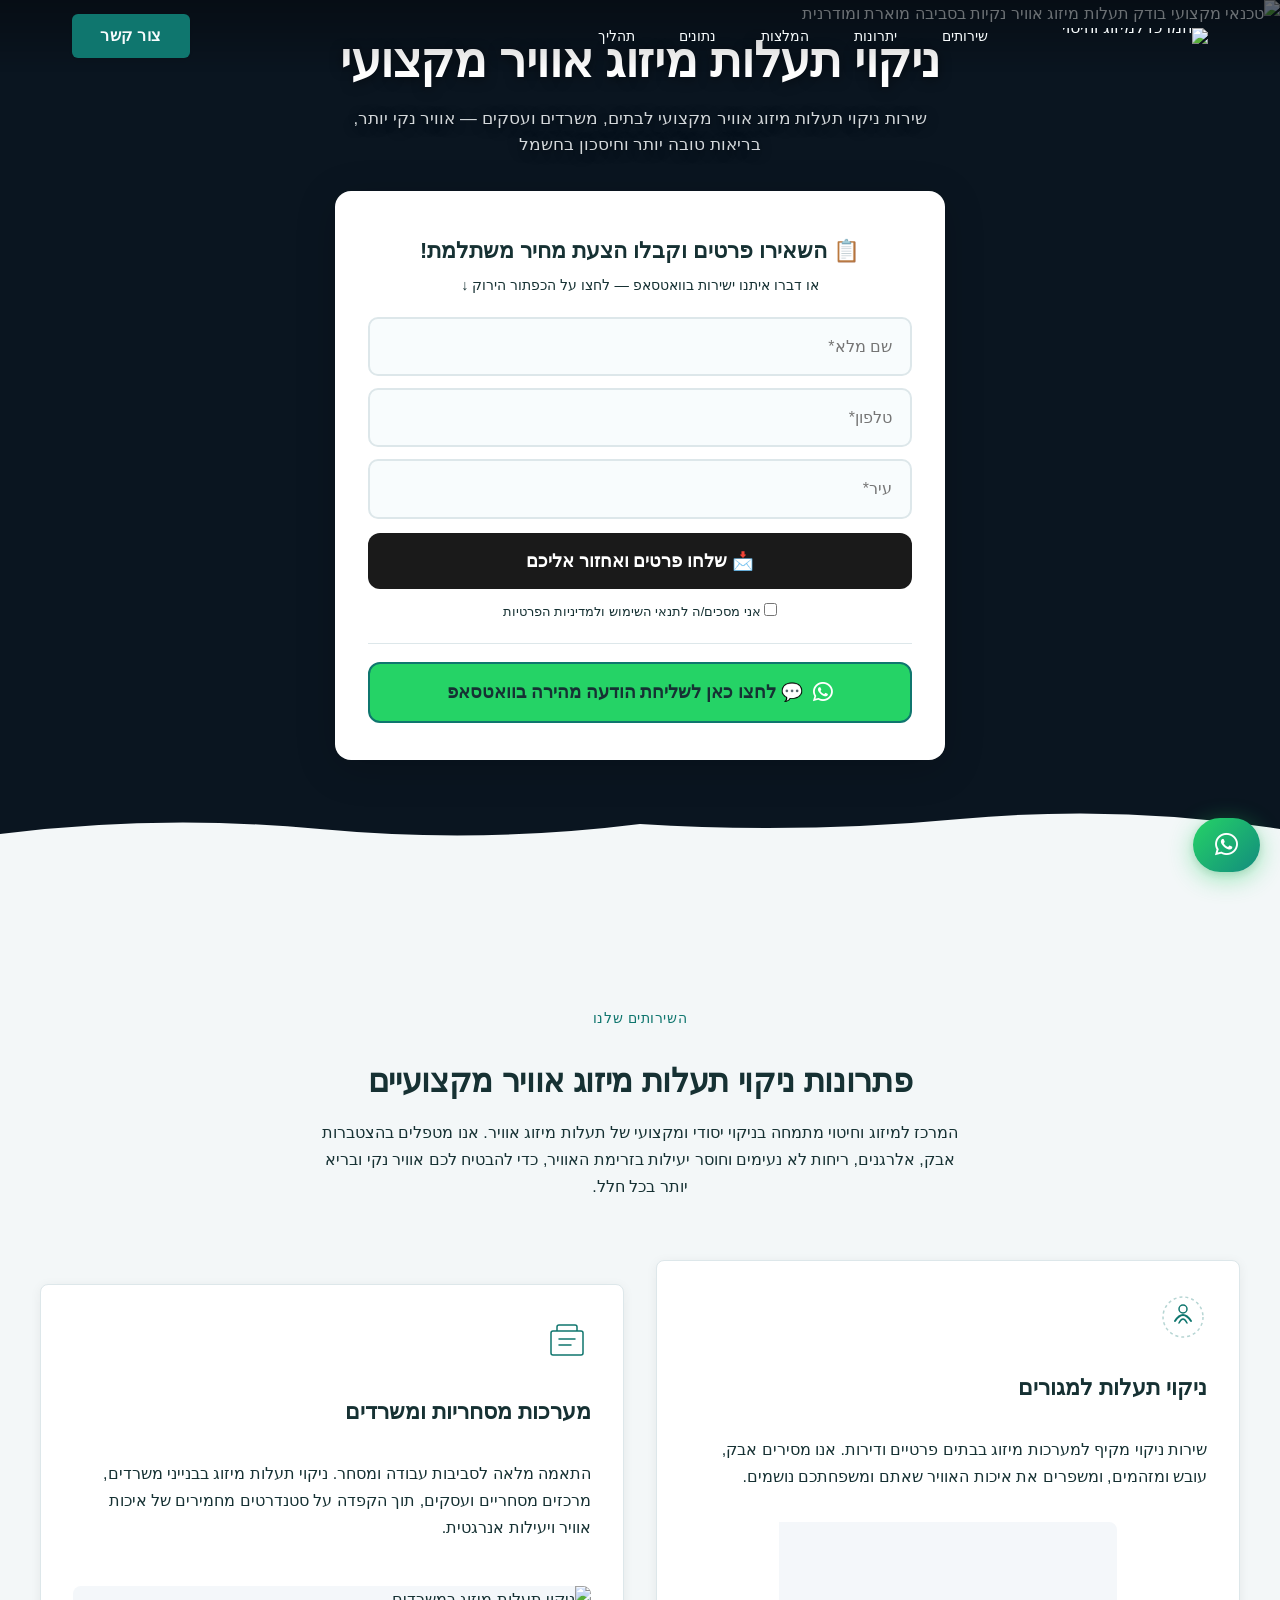
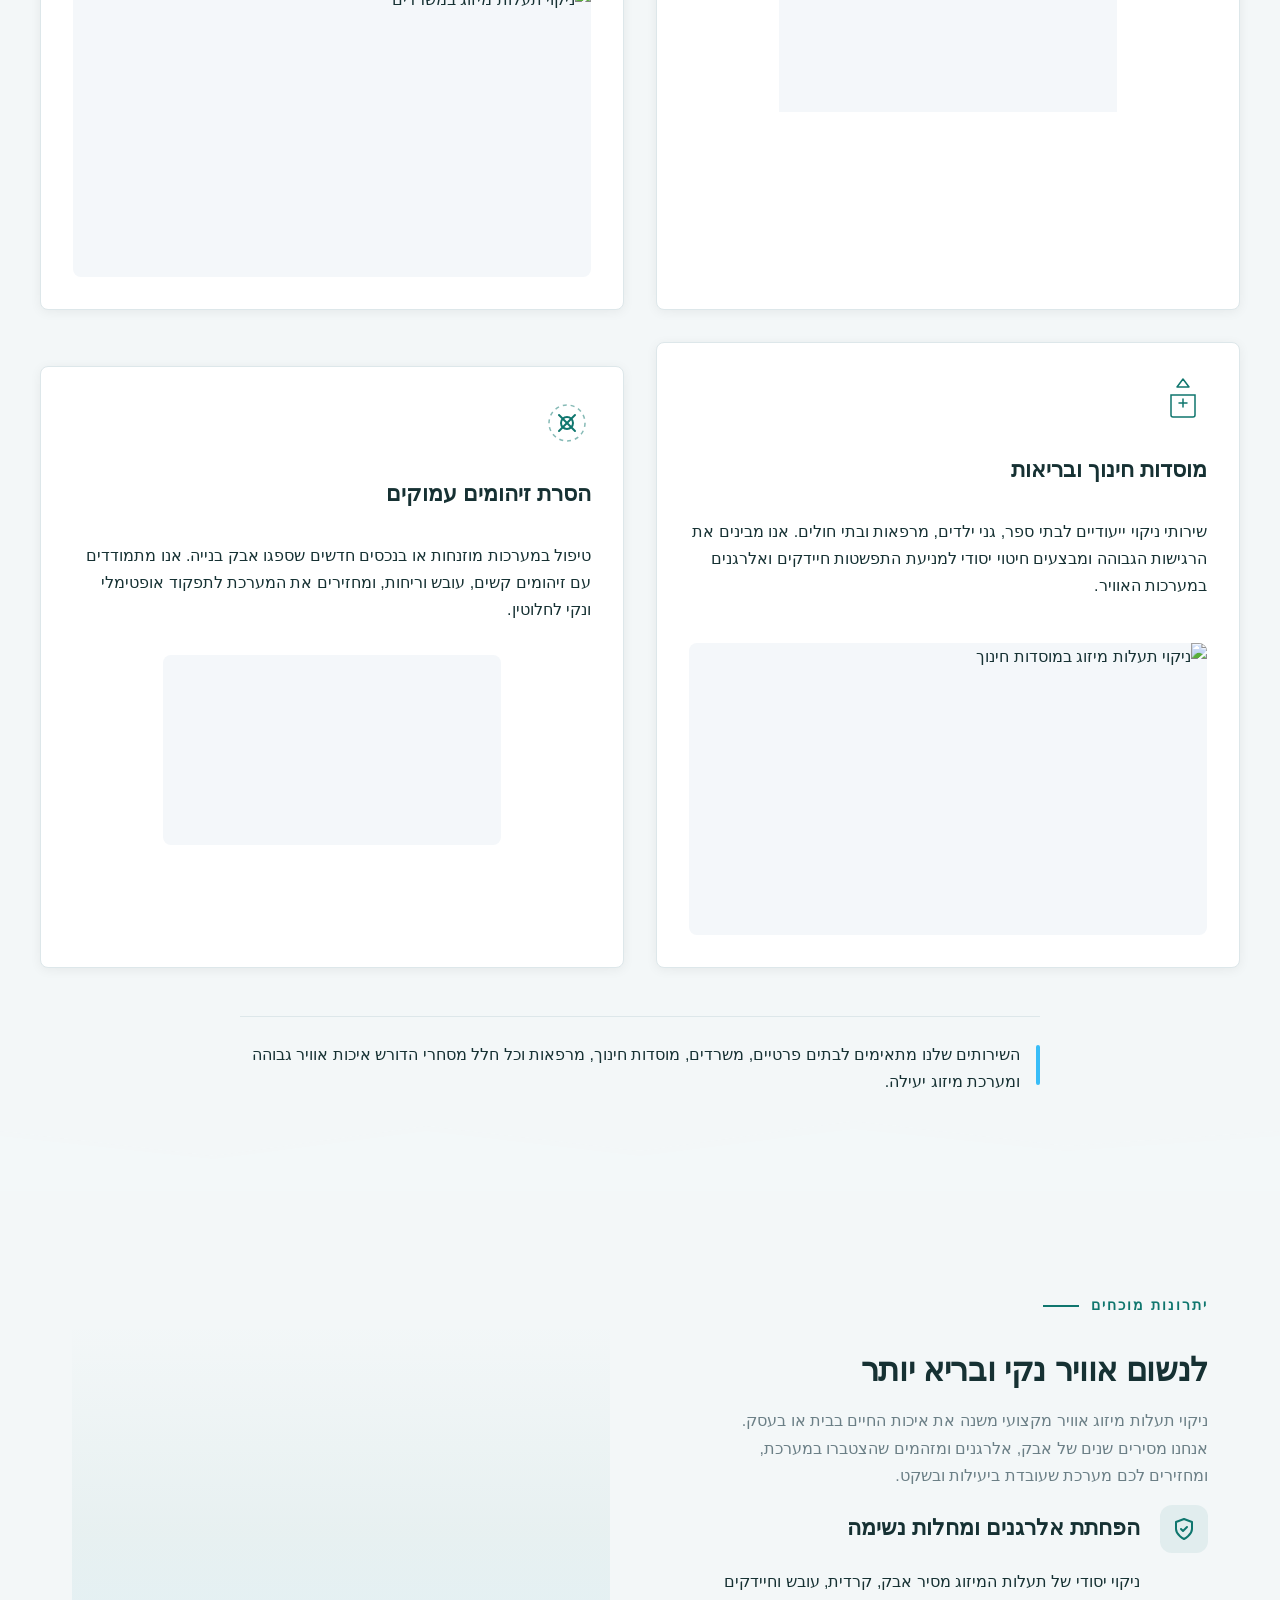
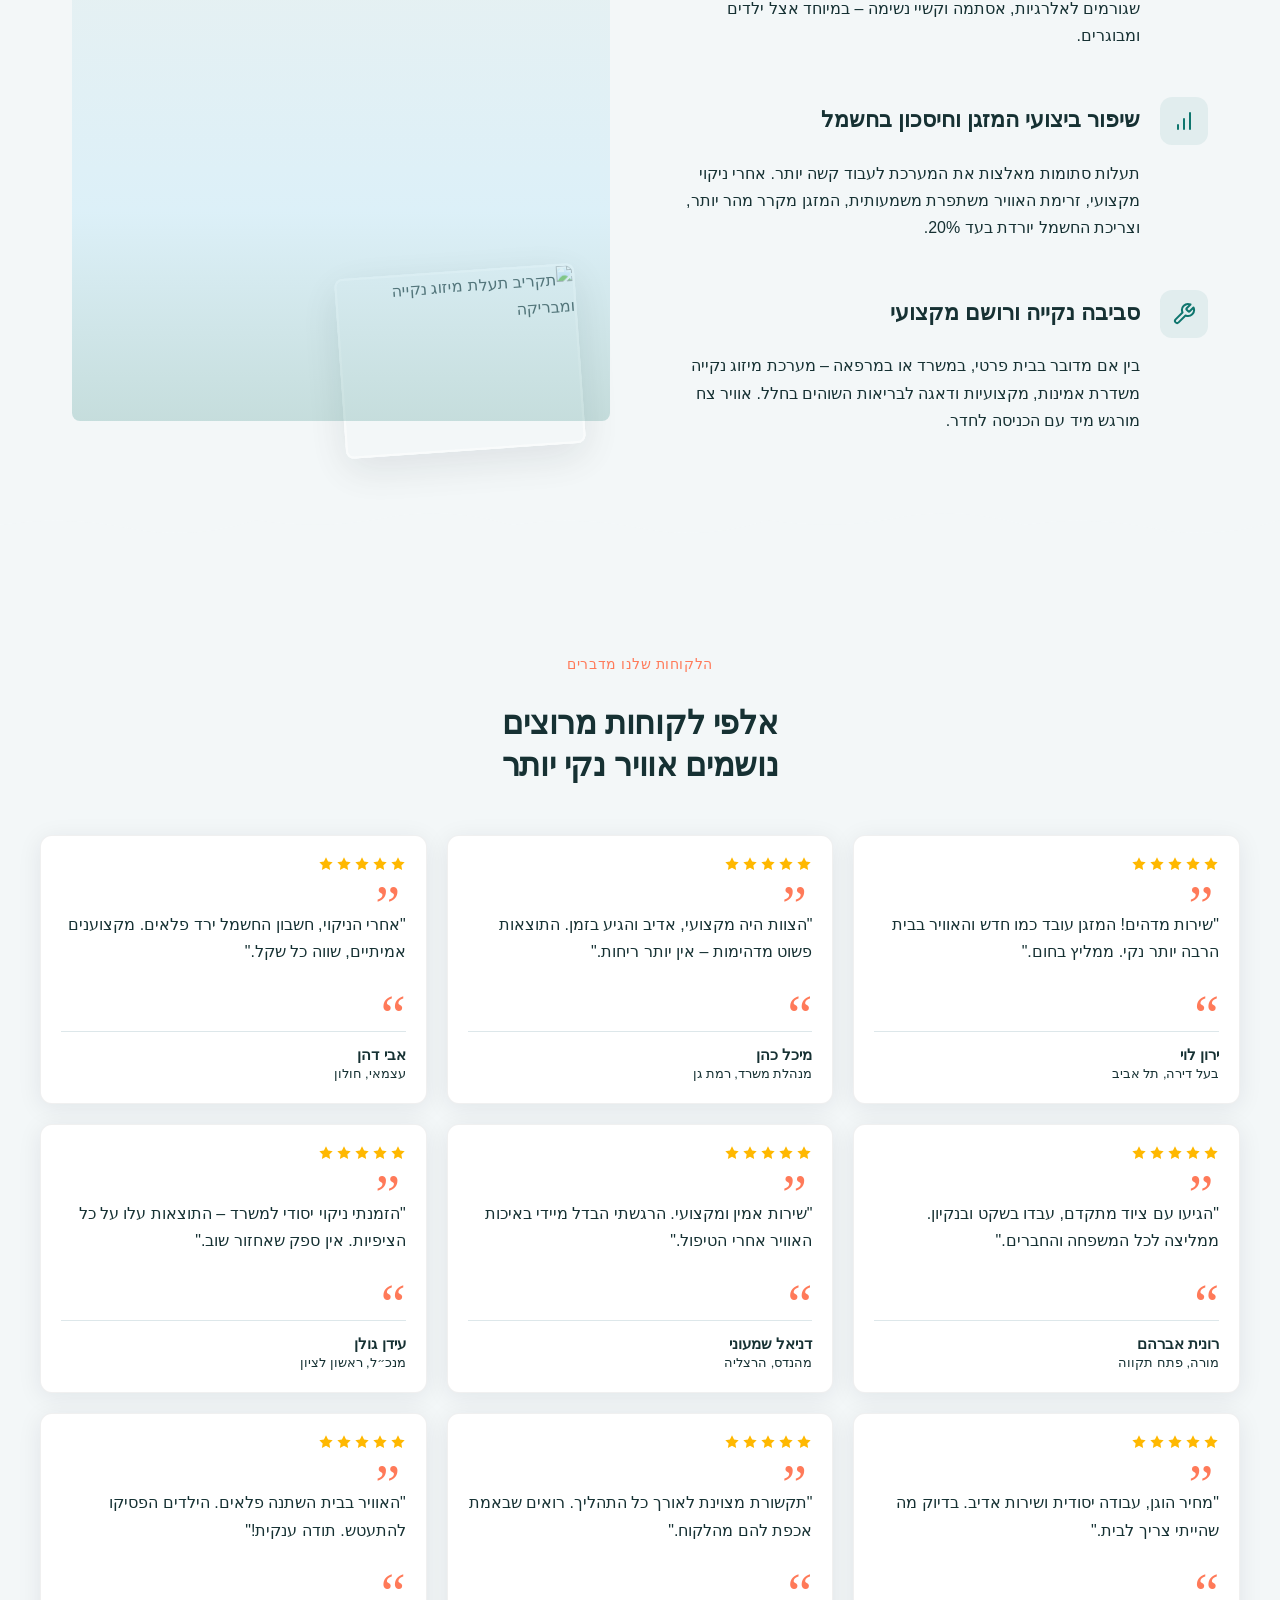
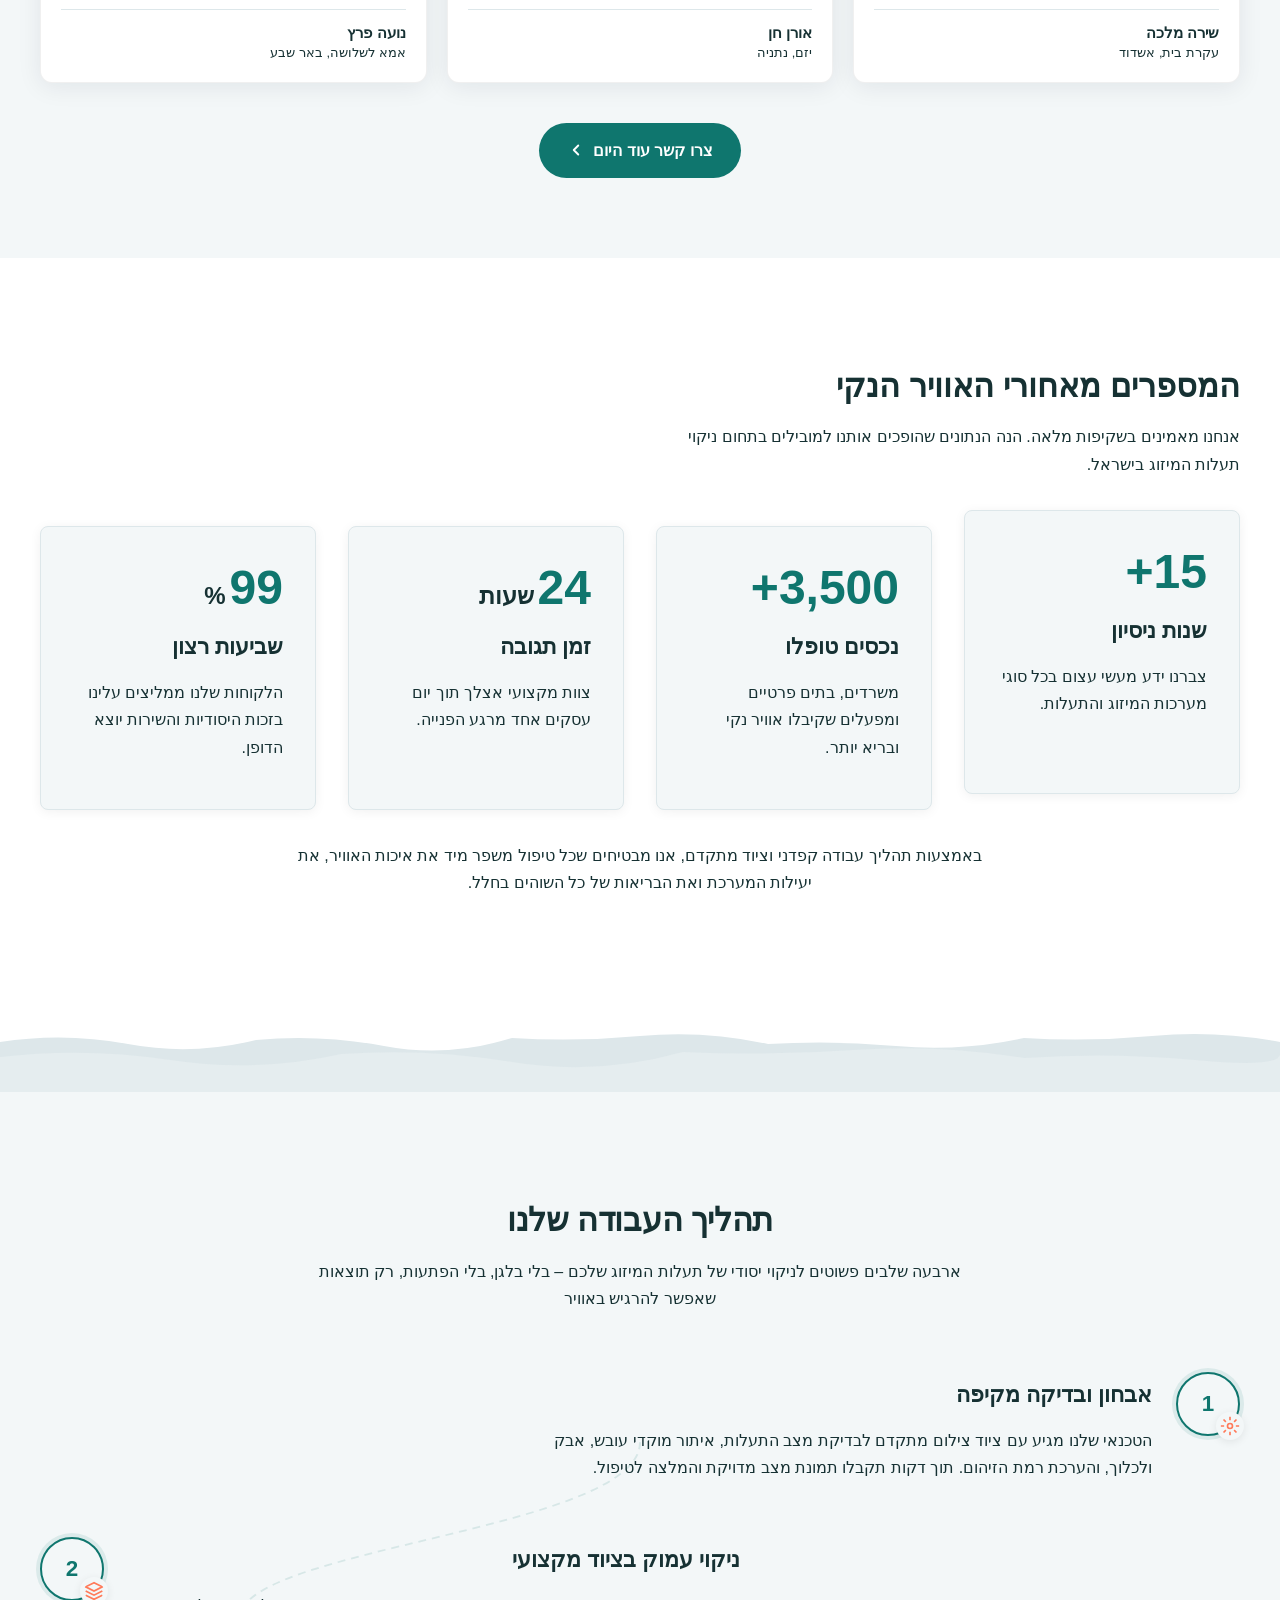
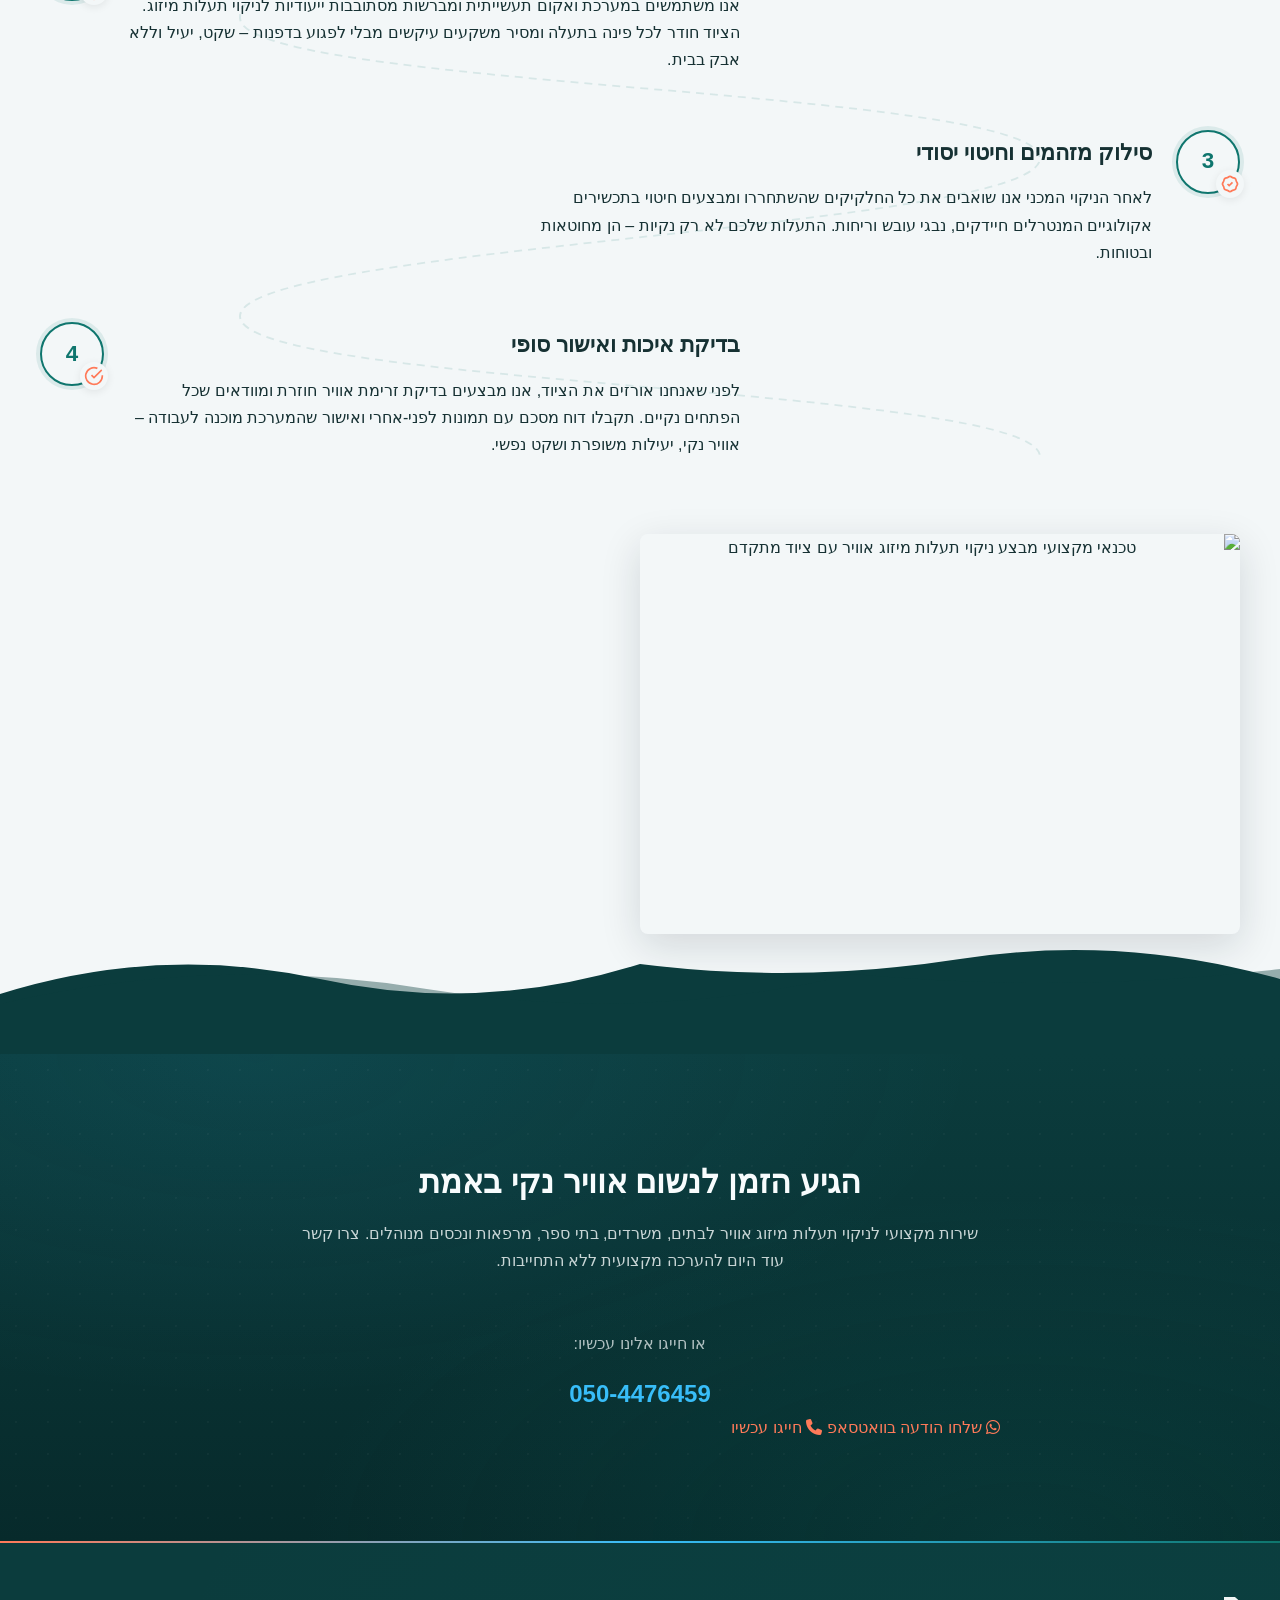
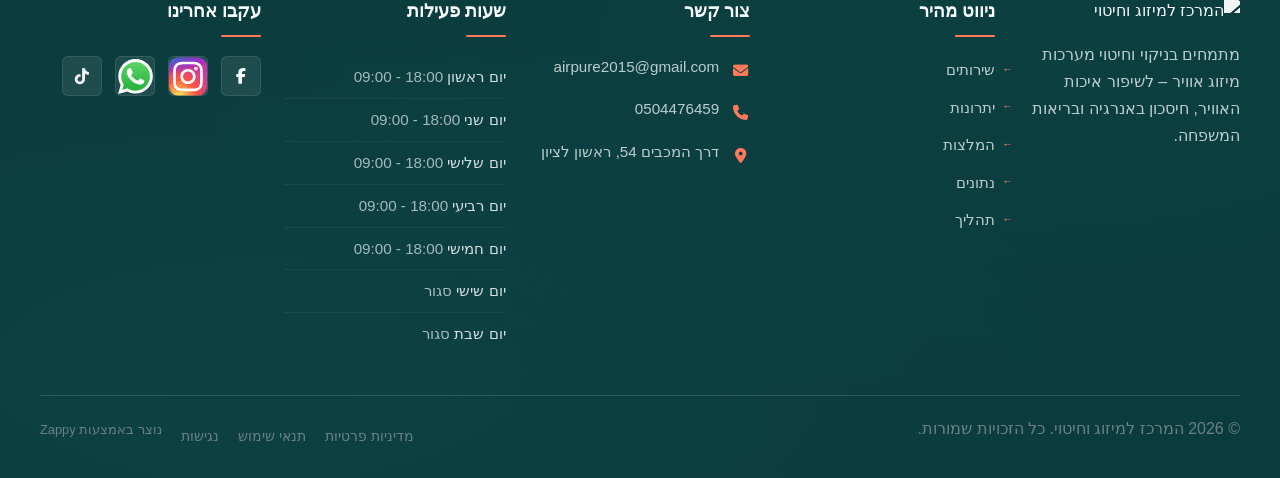
==== index.html @ e96dd07a "Background sync: Progressive GitHub Sync" ====
<!DOCTYPE html>
<html lang="he" dir="rtl">
<head>
    <meta charset="UTF-8">
    <meta name="viewport" content="width=device-width, initial-scale=1.0">
    <meta name="robots" content="index, follow">
    <title>ניקוי צינורות מיזוג אוויר מקצועי — המרכז למיזוג וחיטוי</title>
    <meta name="description" content="מחפשים שירותי ניקוי תעלות מיזוג אוויר שיחזירו לכם אוויר נקי ובריא? במרכז למיזוג וחיטוי אנו מתמחים בניקוי יסודי של מערכות מיזוג, לשיפור איכות האוויר ויעילות המערכת. הזמינו עכשיו!">
    <meta name="keywords" content="שירותי ניקוי תעלות, ניקוי תעלות מיזוג אוויר, ניקוי מערכות מיזוג, שירותי מיזוג וחיטוי, תחזוקת מיזוג אוויר">
    
    <!-- Favicons -->
    <link rel="icon" type="image/x-icon" href="/assets/favicon.ico">
    <link rel="icon" type="image/png" sizes="16x16" href="/assets/favicon-16x16.png">
    <link rel="icon" type="image/png" sizes="32x32" href="/assets/favicon-32x32.png">
    <link rel="icon" type="image/png" sizes="48x48" href="/assets/favicon-48x48.png">
    <link rel="icon" type="image/png" sizes="192x192" href="/assets/favicon-192x192.png">
    <link rel="icon" type="image/png" sizes="512x512" href="/assets/favicon-512x512.png">
    <link rel="apple-touch-icon" href="/assets/apple-touch-icon.png">
    <!-- Zappy Analytics -->
<script>
(function() {
  'use strict';
  
  // Configuration
  var config = {
    websiteId: 'f05576a7-77d9-4b9e-bd73-1e20afb5a712',
    apiUrl: 'https://api.zappy5.com/api/analytics/track',
    sessionDuration: 30 * 60 * 1000, // 30 minutes
    visitorDuration: 30 * 24 * 60 * 60 * 1000, // 30 days
    trackPageViews: true,
    trackClicks: true,
    trackFormSubmissions: true
  };
  
  // Generate or retrieve persistent visitor ID (30 days)
  function getVisitorId() {
    var visitorKey = 'zappy_visitor_' + config.websiteId;
    var visitor = null;
    
    try {
      visitor = localStorage.getItem(visitorKey);
      if (visitor) {
        var visitorData = JSON.parse(visitor);
        var now = Date.now();
        
        // Check if visitor ID is still valid (30 days)
        if (now - visitorData.created < config.visitorDuration) {
          // Update last seen timestamp
          visitorData.lastSeen = now;
          localStorage.setItem(visitorKey, JSON.stringify(visitorData));
          return visitorData.id;
        }
      }
    } catch (e) {
      console.warn('Zappy Analytics: LocalStorage not available');
    }
    
    // Generate new visitor ID
    var newVisitorId = 'zv_' + Date.now() + '_' + Math.random().toString(36).substr(2, 9);
    
    try {
      localStorage.setItem(visitorKey, JSON.stringify({
        id: newVisitorId,
        created: Date.now(),
        lastSeen: Date.now()
      }));
    } catch (e) {
      // Continue without local storage
    }
    
    return newVisitorId;
  }
  
  // Generate or retrieve session ID (30 minutes)
  function getSessionId() {
    var sessionKey = 'zappy_session_' + config.websiteId;
    var session = null;
    
    try {
      session = sessionStorage.getItem(sessionKey);
      if (session) {
        var sessionData = JSON.parse(session);
        var now = Date.now();
        
        // Check if session is still valid
        if (now - sessionData.timestamp < config.sessionDuration) {
          // Update timestamp
          sessionData.timestamp = now;
          sessionStorage.setItem(sessionKey, JSON.stringify(sessionData));
          return sessionData.id;
        }
      }
    } catch (e) {
      console.warn('Zappy Analytics: SessionStorage not available');
    }
    
    // Generate new session ID
    var newSessionId = 'zs_' + Date.now() + '_' + Math.random().toString(36).substr(2, 9);
    
    try {
      sessionStorage.setItem(sessionKey, JSON.stringify({
        id: newSessionId,
        timestamp: Date.now()
      }));
    } catch (e) {
      // Continue without session storage
    }
    
    return newSessionId;
  }
  
  var visitorId = getVisitorId();
  var sessionId = getSessionId();
  
  // Track an event
  function trackEvent(eventType, data) {
    data = data || {};
    
    var eventData = {
      website_id: config.websiteId,
      event_type: eventType,
      page_path: window.location.pathname,
      referrer: document.referrer || 'direct',
      visitor_id: visitorId,
      session_id: sessionId,
      metadata: data
    };
    
    // Use sendBeacon if available (better for page unload events)
    if (navigator.sendBeacon) {
      var blob = new Blob([JSON.stringify(eventData)], { type: 'application/json' });
      navigator.sendBeacon(config.apiUrl, blob);
    } else {
      // Fallback to fetch
      fetch(config.apiUrl, {
        method: 'POST',
        headers: {
          'Content-Type': 'application/json'
        },
        body: JSON.stringify(eventData),
        keepalive: true
      }).catch(function(error) {
        console.warn('Zappy Analytics: Failed to track event', error);
      });
    }
  }
  
  // Track page view
  if (config.trackPageViews) {
    trackEvent('pageview', {
      title: document.title,
      url: window.location.href
    });
  }
  
  // Track clicks on important elements
  if (config.trackClicks) {
    document.addEventListener('click', function(e) {
      var target = e.target;
      
      // Track button clicks (counted as actions)
      if (target.tagName === 'BUTTON' || target.closest('button')) {
        var button = target.tagName === 'BUTTON' ? target : target.closest('button');
        trackEvent('click', {
          element: 'button',
          text: button.textContent.trim().substring(0, 100),
          id: button.id || null,
          class: button.className || null
        });
      }
      
      // Track link clicks (navigation - not counted as actions)
      else if (target.tagName === 'A' || target.closest('a')) {
        var link = target.tagName === 'A' ? target : target.closest('a');
        trackEvent('navigation', {
          element: 'link',
          text: link.textContent.trim().substring(0, 100),
          href: link.href,
          external: link.hostname !== window.location.hostname
        });
      }
    }, true);
  }
  
  // Track form submissions
  if (config.trackFormSubmissions) {
    document.addEventListener('submit', function(e) {
      var form = e.target;
      
      trackEvent('form_submit', {
        form_id: form.id || null,
        form_name: form.name || null,
        form_action: form.action || null,
        form_method: form.method || 'GET'
      });
    }, true);
  }
  
  // Track time on page (send on page unload)
  var pageLoadTime = Date.now();
  
  window.addEventListener('beforeunload', function() {
    var timeOnPage = Math.floor((Date.now() - pageLoadTime) / 1000); // in seconds
    
    trackEvent('page_unload', {
      time_on_page: timeOnPage,
      page_path: window.location.pathname
    });
  });
  
  // Expose tracking function globally for custom events
  window.zappyAnalytics = {
    track: trackEvent,
    getVisitorId: function() { return visitorId; },
    getSessionId: function() { return sessionId; }
  };
  
})();
</script>
<!-- End Zappy Analytics -->
    <meta property="og:title" content="ניקוי צינורות מיזוג אוויר מקצועי — המרכז למיזוג וחיטוי">
    <meta property="og:description" content="מחפשים שירותי ניקוי תעלות מיזוג אוויר שיחזירו לכם אוויר נקי ובריא? במרכז למיזוג וחיטוי אנו מתמחים בניקוי יסודי של מערכות מיזוג, לשיפור איכות האוויר ויעילות המערכת. הזמינו עכשיו!">
    <meta name="twitter:card" content="summary_large_image">
    <meta name="twitter:title" content="ניקוי צינורות מיזוג אוויר מקצועי — המרכז למיזוג וחיטוי">
    <meta name="twitter:description" content="מחפשים שירותי ניקוי תעלות מיזוג אוויר שיחזירו לכם אוויר נקי ובריא? במרכז למיזוג וחיטוי אנו מתמחים בניקוי יסודי של מערכות מיזוג, לשיפור איכות האוויר ויעילות המערכת. הזמינו עכשיו!">
    <script type="application/ld+json">{"@context":"https://schema.org","@graph":[{"@type":"LocalBusiness","@id":"https://hamerkaz-lemizug-vehituy.zappy5.app#organization","name":"המרכז למיזוג וחיטוי","url":"https://hamerkaz-lemizug-vehituy.zappy5.app","description":"A professional air conditioning duct cleaning company focused on high conversion. The business provides specialized cleaning services for AC ducts, targeting homeowners and businesses who want clean, healthy air and efficient cooling systems.","address":{"@type":"PostalAddress","streetAddress":"דרך המכבים 54, ראשון לציון "},"contactPoint":[{"@type":"ContactPoint","contactType":"customer service","email":"airpure2015@gmail.com","telephone":"0504476459"}]},{"@type":"WebSite","@id":"https://hamerkaz-lemizug-vehituy.zappy5.app#website","url":"https://hamerkaz-lemizug-vehituy.zappy5.app","name":"המרכז למיזוג וחיטוי","publisher":{"@id":"https://hamerkaz-lemizug-vehituy.zappy5.app#organization"}},{"@type":"ContactPage","@id":"https://hamerkaz-lemizug-vehituy.zappy5.app#contactpage","url":"https://hamerkaz-lemizug-vehituy.zappy5.app","name":"ניקוי צינורות מיזוג אוויר מקצועי — המרכז למיזוג וחיטוי","mainEntity":{"@id":"https://hamerkaz-lemizug-vehituy.zappy5.app#organization"},"potentialAction":{"@type":"CommunicateAction","target":{"@type":"EntryPoint","urlTemplate":"https://hamerkaz-lemizug-vehituy.zappy5.app/api/email/contact-form","actionPlatform":["http/method=POST"],"contentType":"application/json"},"instrument":[{"@type":"PropertyValue","name":"name","propertyID":"text","valueRequired":true,"description":"שם מלא*"},{"@type":"PropertyValue","name":"phone","propertyID":"tel","valueRequired":true,"description":"טלפון*"},{"@type":"PropertyValue","name":"city","propertyID":"text","valueRequired":true,"description":"עיר*"},{"@type":"PropertyValue","name":"privacy_consent","propertyID":"checkbox","valueRequired":true}]}}]}</script>
    <meta property="og:type" content="website">
  <meta property="og:locale" content="he_IL">
  
  
  
  
  
  <link rel="stylesheet" href="https://cdnjs.cloudflare.com/ajax/libs/font-awesome/6.4.0/css/all.min.css">
  <style>
    .skip-link { position: absolute; top: 0; left: 0; transform: translateY(-200%); padding: 12px 18px; background: var(--bg-dark, #1a1a1a); color: var(--text-light, #fff); font-weight: 600; border-radius: 0 0 8px 0; z-index: 10000; }
    .skip-link:focus { transform: none; outline: 2px solid var(--ring, #fff); outline-offset: 2px; }
    :focus-visible { outline: 2px solid var(--ring, currentColor); outline-offset: 3px; }
  </style>


  
    <!-- Favicons -->
    <link rel="icon" type="image/x-icon" href="/assets/favicon.ico">
    <link rel="icon" type="image/png" sizes="16x16" href="/assets/favicon-16x16.png">
    <link rel="icon" type="image/png" sizes="32x32" href="/assets/favicon-32x32.png">
    <link rel="icon" type="image/png" sizes="48x48" href="/assets/favicon-48x48.png">
    <link rel="icon" type="image/png" sizes="192x192" href="/assets/favicon-192x192.png">
    <link rel="icon" type="image/png" sizes="512x512" href="/assets/favicon-512x512.png">
    <link rel="apple-touch-icon" href="/assets/apple-touch-icon.png">
    <!-- Cookie Consent -->
    <link rel="stylesheet" href="https://cdn.jsdelivr.net/npm/vanilla-cookieconsent@3/dist/cookieconsent.css">
    <script src="https://cdn.jsdelivr.net/npm/vanilla-cookieconsent@3/dist/cookieconsent.umd.js"></script>
    <!-- Mickidum Accessibility Toolbar -->
    <script src="https://cdn.jsdelivr.net/gh/mickidum/acc_toolbar/acctoolbar/acctoolbar.min.js"></script>

<style data-zappy-section-v2-css="true">
/* V2 Regenerated Section CSS */
.index-testimonials-section {
  background: var(--bg-light);
  color: var(--text-dark);
  padding: 80px 16px;
  position: relative;
  overflow: hidden;
}

.index-testimonials-section__container {
  max-width: 1200px;
  margin: 0 auto;
  position: relative;
  z-index: 2;
}

/* Header */
.index-testimonials-section__header {
  text-align: center;
  margin-bottom: 48px;
}

.index-testimonials-section__label {
  display: inline-block;
  font-size: 0.8rem;
  font-weight: 600;
  letter-spacing: 0.04em;
  text-transform: uppercase;
  color: var(--accent);
  margin-bottom: 12px;
}

.index-testimonials-section__title {
  font-size: 2.1rem;
  font-weight: 700;
  letter-spacing: -0.01em;
  line-height: 1.25;
  color: var(--text-dark);
  margin: 0;
}

/* Grid */
.index-testimonials-section__grid {
  display: grid;
  grid-template-columns: repeat(3, 1fr);
  gap: 20px;
  direction: rtl;
}

/* Card */
.index-testimonials-section__card {
  background: #FFFFFF;
  border-radius: 12px;
  box-shadow: 0 4px 24px rgba(13, 30, 46, 0.08);
  padding: 20px;
  border: 1px solid rgba(0, 0, 0, 0.06);
  display: flex;
  flex-direction: column;
  transition: transform 0.2s ease, box-shadow 0.2s ease;
  min-width: 0;
}

.index-testimonials-section__card:hover {
  transform: translateY(-4px);
  box-shadow: 0 12px 40px rgba(13, 30, 46, 0.14);
}

/* Stars */
.index-testimonials-section__stars {
  display: flex;
  gap: 2px;
  color: #FFB800;
  margin-bottom: 12px;
  flex-shrink: 0;
}

.index-testimonials-section__stars svg {
  width: 16px;
  height: 16px;
}

/* Quote */
.index-testimonials-section__quote {
  margin: 0 0 16px 0;
  flex-grow: 1;
}

.index-testimonials-section__quote p {
  font-size: 0.95rem;
  font-weight: 400;
  line-height: 1.7;
  color: var(--text-dark);
  margin: 0;
  text-align: right;
}

/* Author */
.index-testimonials-section__author {
  display: flex;
  flex-direction: column;
  border-top: 1px solid var(--border-light);
  padding-top: 12px;
  margin-top: auto;
}

.index-testimonials-section__name {
  font-weight: 700;
  font-size: 0.95rem;
  color: var(--text-dark);
  line-height: 1.4;
}

.index-testimonials-section__role {
  font-size: 0.8rem;
  color: var(--text-muted);
  line-height: 1.4;
}

/* CTA */
.index-testimonials-section__cta {
  text-align: center;
  margin-top: 40px;
}

.index-testimonials-section__button.btn-primary {
  background: var(--primary);
  color: #FFFFFF;
  padding: 14px 28px;
  border-radius: 50px;
  border: none;
  font-weight: 700;
  font-size: 1rem;
  display: inline-flex;
  align-items: center;
  gap: 8px;
  cursor: pointer;
  text-decoration: none;
  transition: background 0.2s ease, box-shadow 0.2s ease;
}

.index-testimonials-section__button.btn-primary:hover {
  background: #0a5e57;
  box-shadow: 0 12px 40px rgba(15, 118, 110, 0.3);
}

.index-testimonials-section__button.btn-primary svg {
  transform: rotate(180deg);
}

/* Responsive */
@media (max-width: 768px) {
  .index-testimonials-section {
    padding: 60px 16px;
  }

  .index-testimonials-section__header {
    margin-bottom: 32px;
  }

  .index-testimonials-section__title {
    font-size: 1.75rem;
  }

  .index-testimonials-section__grid {
    grid-template-columns: 1fr !important;
    gap: 16px;
  }

  .index-testimonials-section__card {
    padding: 16px;
  }

  .index-testimonials-section__cta {
    margin-top: 32px;
  }

  .index-testimonials-section__button.btn-primary {
    width: 100%;
    justify-content: center;
  }
}
</style>
    <link rel="stylesheet" href="/styles.css">
    <script>window.ZAPPY_WEBSITE_ID = "f05576a7-77d9-4b9e-bd73-1e20afb5a712"; window.ZAPPY_API_BASE = "https://api.zappy5.com";</script>

    <style id="zappy-dropdown-submenu-styles">
      /* ========== DESKTOP DROPDOWN SUBMENU STYLES ========== */
      /* Base styles for dropdown submenus - parent must be positioned */
      .nav-menu li:has(.sub-menu), nav li:has(.sub-menu), .navbar li:has(.sub-menu), #navMenu li:has(.sub-menu) { position: relative; }
      /* Submenu base - hidden by default */
      .nav-menu .sub-menu, nav .sub-menu, .navbar .sub-menu, #navMenu .sub-menu { display: block !important; position: absolute !important; top: 100%; left: 0; min-width: 220px; background: white; border-radius: 8px; box-shadow: 0 8px 25px rgba(0,0,0,0.15); padding: 8px 0; opacity: 0; visibility: hidden; transform: translateY(10px); transition: all 0.3s ease; z-index: 1000; list-style: none; pointer-events: none; }
      /* CRITICAL: Desktop hover styles to show dropdown */
      .nav-menu li:hover > .sub-menu, nav li:hover > .sub-menu, .navbar li:hover > .sub-menu, #navMenu li:hover > .sub-menu { opacity: 1 !important; visibility: visible !important; transform: translateY(0) !important; pointer-events: auto !important; }
      /* Submenu item styling */
      .sub-menu li { list-style: none; margin: 0; padding: 0; }
      .sub-menu a { display: block !important; padding: 10px 16px !important; color: var(--text-dark, #333) !important; font-weight: 500; text-decoration: none; white-space: nowrap; transition: background-color 0.2s; }
      .sub-menu .zappy-nav-child > a { padding-left: 28px !important; font-size: 0.9em !important; opacity: 0.85 !important; }
      [dir="rtl"] .sub-menu .zappy-nav-child > a, html[lang="he"] .sub-menu .zappy-nav-child > a, html[lang="ar"] .sub-menu .zappy-nav-child > a { padding-left: 10px !important; padding-right: 28px !important; }
      .sub-menu .zappy-nav-parent > a { font-weight: 600 !important; }
      .sub-menu a:hover { background-color: #f5f5f5; }
      /* RTL (Hebrew/Arabic) dropdown positioning */
      [dir="rtl"] .nav-menu .sub-menu, [dir="rtl"] nav .sub-menu, [dir="rtl"] .navbar .sub-menu, html[lang="he"] .nav-menu .sub-menu, html[lang="he"] nav .sub-menu, html[lang="he"] .navbar .sub-menu, html[lang="ar"] .nav-menu .sub-menu, html[lang="ar"] nav .sub-menu, html[lang="ar"] .navbar .sub-menu { left: auto !important; right: 0 !important; }
      /* Hide empty dropdown menus (exclude catalog sub-menus that use <a> children instead of <li>) */
      .sub-menu:empty, .sub-menu:not(:has(li:not(.zappy-hidden-menu-item))):not(:has(> a)), .sub-menu:not(:has(li)):not(:has(> a)) { display: none !important; opacity: 0 !important; visibility: hidden !important; pointer-events: none !important; }
      /* Desktop: show submenu on Menu Group hover */
      li:has(.menu-group-title):hover > .sub-menu { opacity: 1 !important; visibility: visible !important; transform: translateY(0) !important; pointer-events: auto !important; }
      /* Menu Group title styling */
      .nav-menu > li > .menu-group-title, #navMenu > li > .menu-group-title { display: inline-block; padding: 0.5rem 1rem; cursor: default; user-select: none; }
      
      /* ========== MOBILE SUBMENU STYLES ========== */
      @media (max-width: 768px) {
        .nav-menu .sub-menu, nav .sub-menu, .navbar .sub-menu, #navMenu .sub-menu { position: static !important; transform: none !important; box-shadow: none !important; background: transparent !important; max-height: 0; overflow: hidden; opacity: 0; visibility: hidden; transition: max-height 0.3s ease, opacity 0.3s ease; padding: 0 !important; border-radius: 0 !important; }
        .navbar .sub-menu.mobile-expanded, .nav-menu .sub-menu.mobile-expanded, #navMenu .sub-menu.mobile-expanded { max-height: none !important; overflow-y: visible !important; opacity: 1 !important; visibility: visible !important; padding: 8px 0 8px 16px !important; }
        [dir="rtl"] .sub-menu.mobile-expanded, html[lang="he"] .sub-menu.mobile-expanded { padding: 8px 16px 8px 0 !important; }
        /* Disable hover behavior on mobile */
        .nav-menu li:hover > .sub-menu, nav li:hover > .sub-menu, .navbar li:hover > .sub-menu, #navMenu li:hover > .sub-menu { opacity: 0; visibility: hidden; pointer-events: none; }
        .nav-menu li > .sub-menu.mobile-expanded, nav li > .sub-menu.mobile-expanded, .navbar li > .sub-menu.mobile-expanded, #navMenu li > .sub-menu.mobile-expanded { opacity: 1 !important; visibility: visible !important; pointer-events: auto !important; }
        .nav-menu li:has(.sub-menu), nav li:has(.sub-menu), .navbar li:has(.sub-menu), #navMenu li:has(.sub-menu) { display: flex !important; flex-wrap: wrap !important; align-items: center !important; position: relative !important; min-height: 44px !important; }
        .nav-menu li:has(.sub-menu) > a, nav li:has(.sub-menu) > a, .navbar li:has(.sub-menu) > a, #navMenu li:has(.sub-menu) > a { flex: 1 !important; min-width: 0 !important; }
        .nav-menu li:has(.sub-menu) > .menu-group-title, nav li:has(.sub-menu) > .menu-group-title, .navbar li:has(.sub-menu) > .menu-group-title, #navMenu li:has(.sub-menu) > .menu-group-title { flex: 1 !important; min-width: 0 !important; padding: 0 !important; line-height: inherit !important; }
        .nav-menu li:has(.sub-menu) > .sub-menu, nav li:has(.sub-menu) > .sub-menu, .navbar li:has(.sub-menu) > .sub-menu, #navMenu li:has(.sub-menu) > .sub-menu { flex-basis: 100% !important; width: 100% !important; }
        .nav-menu li:has(.sub-menu) > a [class*="chevron"], .nav-menu li:has(.sub-menu) > a [class*="arrow"], .nav-menu li:has(.sub-menu) > a .fa-chevron-down, .nav-menu li:has(.sub-menu) > a .fa-angle-down, nav li:has(.sub-menu) > a [class*="chevron"], nav li:has(.sub-menu) > a [class*="arrow"], #navMenu li:has(.sub-menu) > a [class*="chevron"], #navMenu li:has(.sub-menu) > a [class*="arrow"] { display: none !important; visibility: hidden !important; }
        .mobile-submenu-toggle { display: flex !important; align-items: center !important; justify-content: center !important; width: 44px !important; height: auto !important; background: transparent !important; border: none !important; cursor: pointer !important; color: var(--text-light) !important; position: static !important; flex-shrink: 0 !important; align-self: stretch !important; z-index: 2 !important; padding: 0 !important; margin: 0 !important; }
        .mobile-submenu-toggle::after { content: '' !important; width: 0 !important; height: 0 !important; border-left: 6px solid transparent !important; border-right: 6px solid transparent !important; border-top: 7px solid currentColor !important; transition: transform 0.3s ease !important; }
        .mobile-submenu-toggle.expanded::after { transform: rotate(180deg) !important; }
        .sub-menu a { padding: 10px 0 !important; display: block !important; color: var(--text-light) !important; white-space: normal !important; }
        .sub-menu .zappy-nav-child > a { padding-left: 28px !important; font-size: 0.9em !important; opacity: 0.85 !important; }
        [dir="rtl"] .sub-menu .zappy-nav-child > a, html[lang="he"] .sub-menu .zappy-nav-child > a, html[lang="ar"] .sub-menu .zappy-nav-child > a { padding-left: 0 !important; padding-right: 28px !important; }
        .sub-menu .zappy-nav-parent > a { font-weight: 600 !important; }
        .nav-menu.active, #navMenu.active { max-width: 100vw !important; overflow-x: hidden !important; box-sizing: border-box !important; }
        .navbar .sub-menu li a, nav.navbar .sub-menu li a, .zappy-products-dropdown .sub-menu a { color: var(--text-light) !important; }
      }
      @media (min-width: 769px) { .mobile-submenu-toggle { display: none !important; } }
    </style>

    <style id="zappy-widget-visibility">
      html[dir="rtl"] .whatsapp-float { right: 20px !important; left: auto !important; }
      html[dir="ltr"] .whatsapp-float, html:not([dir]) .whatsapp-float { left: 20px !important; right: auto !important; }
      html[dir="rtl"] #mic-access-tool-general-button, html[dir="rtl"] .mic-access-tool-general-button,
      html[dir="rtl"] #mic-init-access-tool .mic-access-tool-general-button,
      html[dir="rtl"] #mic-init-access-tool #mic-access-tool-general-button,
      html[dir="rtl"] ._access-icon { left: 20px !important; right: auto !important; }
      html[dir="ltr"] #mic-access-tool-general-button, html[dir="ltr"] .mic-access-tool-general-button,
      html[dir="ltr"] #mic-init-access-tool .mic-access-tool-general-button,
      html[dir="ltr"] #mic-init-access-tool #mic-access-tool-general-button,
      html[dir="ltr"] ._access-icon,
      html:not([dir]) #mic-access-tool-general-button, html:not([dir]) .mic-access-tool-general-button,
      html:not([dir]) #mic-init-access-tool .mic-access-tool-general-button,
      html:not([dir]) #mic-init-access-tool #mic-access-tool-general-button,
      html:not([dir]) ._access-icon { right: 20px !important; left: auto !important; }
      @media (max-width: 768px) { .whatsapp-float { display: flex !important; } }
      @media (min-width: 769px) { .whatsapp-float { display: flex !important; } }
      @media (max-width: 768px) {
        #mic-access-tool-general-button, .mic-access-tool-general-button,
        #mic-init-access-tool .mic-access-tool-general-button, #mic-init-access-tool #mic-access-tool-general-button,
        ._access-icon { display: flex !important; visibility: visible !important; opacity: 1 !important; pointer-events: auto !important; }
        #mic-access-tool-box.opened-mic-access-tool, .mic-access-tool-box.opened-mic-access-tool,
        #mic-init-access-tool #mic-access-tool-box.opened-mic-access-tool {
          visibility: visible !important; opacity: 1 !important; pointer-events: auto !important;
        }
      }
      @media (min-width: 769px) {
        #mic-access-tool-general-button, .mic-access-tool-general-button,
        #mic-init-access-tool .mic-access-tool-general-button, #mic-init-access-tool #mic-access-tool-general-button,
        ._access-icon { display: flex !important; visibility: visible !important; opacity: 1 !important; pointer-events: auto !important; }
        #mic-access-tool-box.opened-mic-access-tool, .mic-access-tool-box.opened-mic-access-tool,
        #mic-init-access-tool #mic-access-tool-box.opened-mic-access-tool {
          visibility: visible !important; opacity: 1 !important; pointer-events: auto !important;
        }
      }
    </style>
</head>
<body>
<a class="skip-link" href="#main">דלג לתוכן הראשי</a>
  <nav class="navbar" dir="rtl">
  <button class="mobile-toggle" id="mobileToggle" aria-label="Menu">
    <svg class="hamburger-icon" width="24" height="24" viewBox="0 0 24 24" fill="none">
      <path d="M3 12h18M3 6h18M3 18h18" stroke="currentColor" stroke-width="2" stroke-linecap="round"></path>
    </svg>
    <svg class="close-icon" width="24" height="24" viewBox="0 0 24 24" fill="none" style="display: none;">
      <path d="M18 6L6 18M6 6l12 12" stroke="currentColor" stroke-width="2" stroke-linecap="round"></path>
    </svg>
  </button>
  
  <button class="phone-header-btn" data-phone="0504476459" aria-label="Call">
    <svg width="20" height="20" viewBox="0 0 24 24" fill="currentColor">
      <path d="M22 16.92v3a2 2 0 0 1-2.18 2 19.79 19.79 0 0 1-8.63-3.07 19.5 19.5 0 0 1-6-6 19.79 19.79 0 0 1-3.07-8.67A2 2 0 0 1 4.11 2h3a2 2 0 0 1 2 1.72 12.84 12.84 0 0 0 .7 2.81 2 2 0 0 1-.45 2.11L8.09 9.91a16 16 0 0 0 6 6l1.27-1.27a2 2 0 0 1 2.11-.45 12.84 12.84 0 0 0 2.81.7A2 2 0 0 1 22 16.92z"></path>
    </svg>
  </button>

  <div class="nav-container">
    <div class="nav-right-group"><div class="nav-brand">
      <a href="/" class="logo-link"><img class="logo" src="/assets/site-----image-1.webp" alt="המרכז למיזוג וחיטוי"></a>
    </div><ul class="nav-menu" id="navMenu"><li><a href="#services">שירותים</a></li><li><a href="#benefits">יתרונות</a></li><li><a href="#testimonials">המלצות</a></li><li><a href="#stats">נתונים</a></li><li><a href="#process">תהליך</a></li></ul></div>
    
    
    
    <div class="nav-cta-container">
      <a href="#cta" class="nav-cta-btn">צור קשר</a>
    </div>
  </div>
</nav>
<script>

// Navbar Mobile Menu Toggle and Contrast Fix
(function() {
  // Use 'load' event instead of 'DOMContentLoaded' to ensure we run AFTER all other scripts
  window.addEventListener('load', function() {
    
    // FIX MOBILE BUTTON CONTRAST
    // Detect navbar background color and apply contrasting color to mobile buttons
    const navbar = document.querySelector('.navbar, nav, header');
    if (!navbar) {
      console.log('[Navbar] Navbar element not found');
      return;
    }
    
    // DECLARE VARIABLES EARLY to avoid Temporal Dead Zone errors
    // These are used in multiple places below
    let mobileToggle = document.getElementById('mobileToggle') ||
                       document.querySelector('.mobile-toggle') ||
                       document.querySelector('.hamburger') ||
                       document.querySelector('.hamburger-menu') ||
                       document.querySelector('.menu-toggle') ||
                       document.querySelector('.burger-menu') ||
                       document.querySelector('[aria-label="Menu"]') ||
                       document.querySelector('[aria-label="תפריט"]');
    
    const phoneBtn = document.querySelector('.phone-header-btn');
    
    const computedStyle = window.getComputedStyle(navbar);
    let bgColor = computedStyle.backgroundColor;
    
    console.log('[Navbar] Initial navbar background:', bgColor);
    
    // Check if background is transparent or rgba with 0 alpha
    const isTransparent = bgColor === 'transparent' || 
                         bgColor === 'rgba(0, 0, 0, 0)' ||
                         (bgColor.startsWith('rgba') && bgColor.includes(', 0)'));
    
    if (isTransparent) {
      // Check for background-image or gradient
      const bgImage = computedStyle.backgroundImage;
      if (bgImage && bgImage !== 'none') {
        console.log('[Navbar] Navbar has background image/gradient, using dark text');
        bgColor = 'rgb(240, 240, 240)'; // Assume light background
      } else {
        // Transparent navbar - check body background
        const bodyBg = window.getComputedStyle(document.body).backgroundColor;
        console.log('[Navbar] Navbar transparent, using body background:', bodyBg);
        bgColor = bodyBg;
      }
    }
    
    // Calculate luminance to determine if background is light or dark
    const rgb = bgColor.match(/\d+/g);
    if (rgb && rgb.length >= 3) {
      const r = parseInt(rgb[0]);
      const g = parseInt(rgb[1]);
      const b = parseInt(rgb[2]);
      const luminance = (0.299 * r + 0.587 * g + 0.114 * b) / 255;
      
      // Mobile button colors are set by Claude's AI-generated CSS (same as .nav-menu a)
      // No dynamic color overrides needed - colors come from the generated navbar CSS
      console.log('[Navbar] Mobile button colors preserved from Claude CSS (luminance:', luminance.toFixed(2) + ')');
      
      // FIX ICON SIZES - Ensure SVGs are properly sized and visible
      // INJECT CRITICAL CSS TO OVERRIDE ANY CONFLICTING RULES
      const criticalCSS = document.createElement('style');
      criticalCSS.id = 'zappy-mobile-nav-fix';
      const htmlLang = document.documentElement.lang || 'en';
      const htmlDir = document.documentElement.dir || 'ltr';
      // Check both dir attribute AND lang for RTL detection
      // dir="rtl" is the most reliable indicator
      const isRTL = htmlDir === 'rtl' || htmlLang === 'he' || htmlLang === 'ar';
      
      criticalCSS.textContent = `
        /* Hide mobile buttons on desktop, show only on mobile */
        @media (min-width: 769px) {
          .mobile-toggle,
          .phone-header-btn {
            display: none !important;
          }
        }
        
        /* Show and position mobile buttons correctly on mobile */
        @media (max-width: 768px) {
          .navbar,
          nav.navbar {
            min-height: 70px !important;
          }

          .mobile-toggle,
          .phone-header-btn {
            position: absolute !important;
            top: 0 !important;
            bottom: 0 !important;
            margin-top: auto !important;
            margin-bottom: auto !important;
            transform: none !important;
            z-index: 1001 !important;
            display: flex !important;
            align-items: center !important;
            justify-content: center !important;
            width: 36px !important;
            height: 36px !important;
            border-radius: 50% !important;
            border: none !important;
            cursor: pointer !important;
            padding: 6px !important;
            background: none !important;
            color: var(--nav-text, var(--text-light)) !important;
            touch-action: manipulation !important;
            -webkit-tap-highlight-color: transparent !important;
          }

          html[data-zappy-site-type="ecommerce"] .phone-header-btn,
          body[data-zappy-site-type="ecommerce"] .phone-header-btn,
          html[data-zappy-site-type="ecommerce"] header .phone-header-btn,
          html[data-zappy-site-type="ecommerce"] nav .phone-header-btn {
            display: none !important;
            visibility: hidden !important;
            width: 0 !important;
            height: 0 !important;
            min-width: 0 !important;
            overflow: hidden !important;
          }
          
          /* LTR positioning (default): hamburger LEFT, phone RIGHT */
          html:not([dir="rtl"]):not([lang="he"]):not([lang="ar"]) .mobile-toggle,
          html[dir="ltr"] .mobile-toggle {
            left: 12px !important;
            right: auto !important;
          }
          html:not([dir="rtl"]):not([lang="he"]):not([lang="ar"]) .phone-header-btn,
          html[dir="ltr"] .phone-header-btn {
            right: 12px !important;
            left: auto !important;
          }
          
          /* RTL positioning: hamburger RIGHT, phone LEFT */
          html[dir="rtl"] .mobile-toggle,
          html[lang="he"] .mobile-toggle,
          html[lang="ar"] .mobile-toggle {
            right: 12px !important;
            left: auto !important;
          }
          html[dir="rtl"] .phone-header-btn,
          html[lang="he"] .phone-header-btn,
          html[lang="ar"] .phone-header-btn {
            left: 12px !important;
            right: auto !important;
          }
          
          /* CRITICAL: Ensure nav-container has min-height on mobile */
          /* All children are positioned absolutely/fixed on mobile, so height:auto collapses to 0 */
          .nav-container {
            min-height: 70px !important;
            position: relative !important;
          }
          
          /* Ensure SVG icons are properly sized and inherit color */
          .mobile-toggle svg,
          .phone-header-btn svg {
            width: 24px !important;
            height: 24px !important;
            /* Don't force display - let JavaScript control hamburger/close toggle */
          }
          
          /* Reset nav-cta-container on mobile - remove desktop box-shadow/padding */
          /* that creates a visible ghost box when CTA button is hidden */
          .nav-cta-container {
            box-shadow: none !important;
            padding: 0 !important;
          }
          
          /* Hide nav-cta-container entirely on mobile when there's no lang-switcher */
          /* (only the CTA button is inside, and it's hidden on mobile) */
          .nav-cta-container:not(:has(.lang-switcher)) {
            display: none !important;
          }
          
          /* CRITICAL: Prevent hero image fade gradient from bleeding over headline text */
          /* The .image-fade-gradient has bottom: -30px (extends below parent) */
          /* On mobile stacked layout, this overlaps the h1 text below the image */
          .hero-image-column {
            overflow: hidden !important;
          }
          .image-fade-gradient {
            bottom: 0 !important;
          }
          
          /* Hide desktop language switcher on mobile - hamburger menu handles it */
          /* High specificity to override stored CSS */
          .lang-switcher,
          .nav-cta-container .lang-switcher,
          .nav-container .lang-switcher,
          .navbar .lang-switcher,
          .navbar .nav-cta-container .lang-switcher {
            display: none !important;
          }
        }
      `;
      
      // Remove existing fix if present and inject new one
      const existing = document.getElementById('zappy-mobile-nav-fix');
      if (existing) existing.remove();
      document.head.appendChild(criticalCSS);
      
      console.log('[Navbar] Critical CSS injected for mobile nav positioning');
      
      // ONLY apply inline positioning styles on mobile viewport
      // On desktop, the CSS handles hiding these buttons with display: none
      // Inline styles were breaking desktop layout by overriding CSS
      const isMobileViewport = window.innerWidth <= 768;
      
      if (mobileToggle) {
        // Icon sizing applies to all viewports for consistency
        const hamburgerIcon = mobileToggle.querySelector('.hamburger-icon');
        const closeIcon = mobileToggle.querySelector('.close-icon');
        
        if (hamburgerIcon) {
          hamburgerIcon.style.setProperty('width', '24px', 'important');
          hamburgerIcon.style.setProperty('height', '24px', 'important');
          hamburgerIcon.style.setProperty('display', 'block', 'important'); // Show hamburger by default
        }
        if (closeIcon) {
          closeIcon.style.setProperty('width', '24px', 'important');
          closeIcon.style.setProperty('height', '24px', 'important');
          closeIcon.style.setProperty('display', 'none', 'important'); // Hide close icon by default
        }
        
        // ONLY set positioning inline styles on mobile
        if (isMobileViewport) {
          mobileToggle.style.setProperty('position', 'absolute', 'important');
          mobileToggle.style.setProperty('top', '0', 'important');
          mobileToggle.style.setProperty('bottom', '0', 'important');
          mobileToggle.style.setProperty('margin-top', 'auto', 'important');
          mobileToggle.style.setProperty('margin-bottom', 'auto', 'important');
          mobileToggle.style.setProperty('transform', 'none', 'important');
          mobileToggle.style.setProperty('z-index', '1001', 'important');
          
          // Clear any inline left/right so CSS can take over based on html[dir]
          mobileToggle.style.removeProperty('left');
          mobileToggle.style.removeProperty('right');
          
          console.log('[Navbar] Mobile toggle positioning applied (mobile viewport)');
        } else {
          // On desktop, clear any positioning styles to let CSS handle it
          mobileToggle.style.removeProperty('position');
          mobileToggle.style.removeProperty('top');
          mobileToggle.style.removeProperty('transform');
          mobileToggle.style.removeProperty('z-index');
          mobileToggle.style.removeProperty('left');
          mobileToggle.style.removeProperty('right');
          console.log('[Navbar] Desktop viewport - cleared mobile toggle inline positioning');
        }
      }
      
      if (phoneBtn) {
        // Icon sizing applies to all viewports
        const phoneIcon = phoneBtn.querySelector('svg');
        if (phoneIcon) {
          phoneIcon.style.width = '24px';
          phoneIcon.style.height = '24px';
          phoneIcon.setAttribute('width', '24');
          phoneIcon.setAttribute('height', '24');
        }
        
        // ONLY set positioning inline styles on mobile
        if (isMobileViewport) {
          phoneBtn.style.setProperty('position', 'absolute', 'important');
          phoneBtn.style.setProperty('top', '0', 'important');
          phoneBtn.style.setProperty('bottom', '0', 'important');
          phoneBtn.style.setProperty('margin-top', 'auto', 'important');
          phoneBtn.style.setProperty('margin-bottom', 'auto', 'important');
          phoneBtn.style.setProperty('transform', 'none', 'important');
          phoneBtn.style.setProperty('z-index', '1001', 'important');
          
          // Clear any inline left/right so CSS can take over based on html[dir]
          phoneBtn.style.removeProperty('left');
          phoneBtn.style.removeProperty('right');
          
          console.log('[Navbar] Phone button positioning applied (mobile viewport)');
        } else {
          // On desktop, clear any positioning styles to let CSS handle it
          phoneBtn.style.removeProperty('position');
          phoneBtn.style.removeProperty('top');
          phoneBtn.style.removeProperty('transform');
          phoneBtn.style.removeProperty('z-index');
          phoneBtn.style.removeProperty('left');
          phoneBtn.style.removeProperty('right');
          console.log('[Navbar] Desktop viewport - cleared phone button inline positioning');
        }
      }
    } else {
      console.log('[Navbar] Could not parse background color:', bgColor);
    }
    
    // MOBILE MENU TOGGLE
    // Re-query in case DOM changed (mobileToggle already declared at top of function)
    mobileToggle = document.getElementById('mobileToggle') ||
                   document.querySelector('.mobile-toggle') ||
                   document.querySelector('.hamburger') ||
                   document.querySelector('.hamburger-menu') ||
                   document.querySelector('.menu-toggle') ||
                   document.querySelector('.burger-menu') ||
                   document.querySelector('[aria-label="Menu"]') ||
                   document.querySelector('[aria-label="תפריט"]');
    
    // EXPANDED SEARCH: Find nav menu by ID or class
    const navMenu = document.getElementById('navMenu') ||
                  document.querySelector('.nav-menu') ||
                  document.querySelector('.nav-links') ||
                  document.querySelector('nav ul:not(.submenu)');
    
    if (!mobileToggle || !navMenu) {
      console.log('[Navbar] Mobile toggle or menu not found:', { toggle: !!mobileToggle, menu: !!navMenu });
      return;
    }
    
    // Ensure navMenu has ID for CSS targeting
    if (!navMenu.id) {
      navMenu.id = 'navMenu';
    }
    
    console.log('[Navbar] Initializing mobile menu...');
    
    // Remove any existing event listeners by cloning the button
    const newToggle = mobileToggle.cloneNode(true);
    mobileToggle.parentNode.replaceChild(newToggle, mobileToggle);
    
    // Toggle menu handler (shared by click and touchend)
    function handleToggle(e) {
      e.preventDefault();
      e.stopPropagation();
      
      const hamburgerIcon = newToggle.querySelector('.hamburger-icon');
      const closeIcon = newToggle.querySelector('.close-icon');
      const isActive = navMenu.classList.contains('active');
      
      if (isActive) {
        // Close menu
        navMenu.classList.remove('active');
        if (hamburgerIcon) hamburgerIcon.style.setProperty('display', 'block', 'important');
        if (closeIcon) closeIcon.style.setProperty('display', 'none', 'important');
        document.body.style.overflow = '';
        console.log('[Navbar] Menu closed');
      } else {
        // Open menu
        navMenu.classList.add('active');
        if (hamburgerIcon) hamburgerIcon.style.setProperty('display', 'none', 'important');
        if (closeIcon) closeIcon.style.setProperty('display', 'block', 'important');
        document.body.style.overflow = 'hidden';
        console.log('[Navbar] Menu opened');
      }
    }
    
    // Use click for desktop/emulation and touchend as iOS Safari fallback.
    // Prevent double-fire with a timestamp guard.
    var lastToggleTime = 0;
    function guardedToggle(e) {
      var now = Date.now();
      if (now - lastToggleTime < 300) return;
      lastToggleTime = now;
      handleToggle(e);
    }
    
    newToggle.addEventListener('click', guardedToggle);
    newToggle.addEventListener('touchend', guardedToggle);
    
    // Close menu when clicking nav links (but NOT dropdown toggles)
    const navLinks = navMenu.querySelectorAll('a');
    navLinks.forEach(function(link) {
      link.addEventListener('click', function() {
        // Don't close if it's a dropdown child (unless it's a real navigation link)
        if (this.getAttribute('href') === '#') return;
        
        const hamburgerIcon = newToggle.querySelector('.hamburger-icon');
        const closeIcon = newToggle.querySelector('.close-icon');
        
        navMenu.classList.remove('active');
        if (hamburgerIcon) hamburgerIcon.style.setProperty('display', 'block', 'important');
        if (closeIcon) closeIcon.style.setProperty('display', 'none', 'important');
        document.body.style.overflow = '';
        console.log('[Navbar] Menu closed (link clicked)');
      });
    });
    
    // DROPDOWN MENU TOGGLE (for mobile and touch devices)
    var dropdownToggles = navMenu.querySelectorAll('.dropdown-toggle');
    dropdownToggles.forEach(function(toggle) {
      toggle.addEventListener('click', function(e) {
        e.preventDefault();
        e.stopPropagation();
        var parent = this.closest('.nav-dropdown');
        if (!parent) return;
        
        // Close other open dropdowns at the same level
        var siblings = parent.parentNode.querySelectorAll('.nav-dropdown.open');
        siblings.forEach(function(sib) {
          if (sib !== parent) sib.classList.remove('open');
        });
        
        parent.classList.toggle('open');
        console.log('[Navbar] Dropdown toggled:', parent.classList.contains('open') ? 'open' : 'closed');
      });
    });
    
    // Close dropdowns when clicking outside
    document.addEventListener('click', function(e) {
      if (!e.target.closest('.nav-dropdown')) {
        var openDropdowns = document.querySelectorAll('.nav-dropdown.open');
        openDropdowns.forEach(function(dd) { dd.classList.remove('open'); });
      }
    });
    
    console.log('[Navbar] Dropdown handlers initialized for ' + dropdownToggles.length + ' dropdowns');
    
    // Phone button functionality (phoneBtn already declared at top of function)
    if (phoneBtn) {
      phoneBtn.addEventListener('click', function() {
        // Get phone number from placeholder in page or use default
        const phoneLinks = document.querySelectorAll('a[href^="tel:"]');
        const phoneNumber = phoneLinks.length > 0 
          ? phoneLinks[0].getAttribute('href').replace('tel:', '')
          : '0504476459';
        
        window.location.href = 'tel:' + phoneNumber;
        console.log('[Navbar] Phone button clicked');
      });
    }
    
    console.log('[Navbar] Mobile menu initialized successfully');
    
    // WhatsApp button visibility is now controlled via CSS (siteSettings).
    // No JS-based desktop hiding — the button is visible on both mobile and desktop by default.
  });
})();

</script>
  
  <main id="main">
    <section data-band-index="0" id="hero" class="index-hero-section" data-layout-spec="בית-hero" data-hero-type="fullscreen-scrim" data-zappy-content-align="center-center">
  <!-- Background Image Layer -->
  <div class="hero-bg-wrapper">
    <img loading="eager" fetchpriority="high" data-hero-bg="true" class="hero-bg-image" data-placeholder="index-hero-image-1" data-context="Pristine HVAC duct cleaning scene in a bright modern interior. A professional technician in clean uniform inspects a freshly cleaned air duct in the ceiling. Soft beams of natural light stream through a window, illuminating floating clean air particles. Deep teal shadows in the corners, aqua highlights on the metal ductwork, cinematic mist effect suggesting purified airflow. Premium, realistic, high-end photography style." width="1200" height="600" src="/assets/site-index-hero-image-1-1780431820914-9sll7j.webp?v=1780431820914" alt="טכנאי מקצועי בודק תעלות מיזוג אוויר נקיות בסביבה מוארת ומודרנית" data-hero-background="true" data-element-type="image" data-element-id="img-1780433637692-nxs0xoohg" style="object-position: 50% 50%;">
  </div>

  <!-- Scrim Overlay for Text Legibility -->
  <div class="hero-scrim" aria-hidden="true"></div>

  <!-- Content Overlay Group -->
  <div class="hero-content-overlay" data-zappy-align-target="true" ><div class="hero-text-block"><h1 class="hero-main-title">ניקוי תעלות מיזוג אוויר מקצועי</h1>
<p class="hero-subtitle">שירות ניקוי תעלות מיזוג אוויר מקצועי לבתים, משרדים ועסקים — אוויר נקי יותר, בריאות טובה יותר וחיסכון בחשמל</p></div>
<div class="hero-form-block">
  <div class="hero-form-card">
    <h3 class="hero-form-title">📋 השאירו פרטים וקבלו הצעת מחיר משתלמת!</h3>
    <p class="hero-form-subtitle" style="color: rgb(22, 49, 51) !important;">או דברו איתנו ישירות בוואטסאפ — לחצו על הכפתור הירוק ↓</p>
    <form class="hero-contact-form">
      <div class="hero-form-fields">
        <div class="hero-form-group">
          <input class="hero-form-input" type="text" id="hero-name" name="name" placeholder="שם מלא*" required="">
        </div>
        <div class="hero-form-group">
          <input class="hero-form-input" type="tel" id="hero-phone" name="phone" placeholder="טלפון*" required="">
        </div>
        <div class="hero-form-group">
          <input class="hero-form-input" type="text" id="hero-city" name="city" placeholder="עיר*" required="">
        </div>
      </div>
      <button type="button" class="hero-form-submit btn btn-primary" data-element-type="button" data-element-id="btn-1780433637544-405j52ozs" data-native-element="true" style="outline: medium; color: var(--light-text, #ffffff) !important; border-color: var(--text-color, #1a1a1a) !important; background-color: var(--text-color, #1a1a1a) !important; background-image: none !important;" data-text-color="light">📩 שלחו פרטים ואחזור אליכם</button>
      <div class="hero-form-privacy">
        <label class="hero-form-privacy-label" style="color: rgb(22, 49, 51) !important;">
          <input type="checkbox" name="privacy_consent" required="">
          <span>אני מסכים/ה ל<a href="/terms" target="_blank" style="color: rgb(22, 49, 51) !important;">תנאי השימוש</a> ול<a href="/privacy" target="_blank" style="color: rgb(22, 49, 51) !important;">מדיניות הפרטיות</a></span>
        </label>
      </div>
    </form>
    <div class="hero-whatsapp-cta">
      <a href="https://wa.me/972504476459" class="hero-whatsapp-btn btn btn-primary" data-element-type="button" data-element-id="btn-1780433637544-d75secly3" data-native-element="true" style="outline: medium; color: #FFFFFF; border-color: var(--primary-color, var(--primary, #8B0000)) !important; background-color: #25D366; background-image: none !important" data-text-color="light" target="_blank" rel="noopener noreferrer">
        <i class="fab fa-whatsapp"></i> <span style="color: rgb(22, 49, 51) !important;">💬 לחצו כאן לשליחת הודעה מהירה בוואטסאפ</span>
      </a>
    </div>
  </div>
</div></div>

  <!-- Bottom Divider: Airflow Curve Transition -->
  <div class="hero-divider-wrapper" aria-hidden="true">
    <svg data-no-icon-edit="true" aria-hidden="true" viewBox="0 0 1200 120" preserveAspectRatio="none" xmlns="http://www.w3.org/2000/svg">
      <defs>
        <linearGradient id="airflowFade" x1="0%" y1="0%" x2="0%" y2="100%">
          <stop offset="0%" stop-color="var(--bg-light)" stop-opacity="0"></stop>
          <stop offset="100%" stop-color="var(--bg-light)" stop-opacity="1"></stop>
        </linearGradient>
      </defs>
      <path d="M0,120 L0,50 Q150,30 300,45 T600,40 Q750,50 900,35 T1200,45 L1200,120 Z" fill="var(--bg-light)"></path>
    </svg>
  </div>
</section>

<section data-band-index="1" id="services" class="index-services-section" data-layout-spec="בית-services">
  <div class="index-services-section__container">
    <!-- Intro Block -->
    <div class="index-services-section__intro">
      <p class="zappy-editable"><small class="index-services-section__label">השירותים שלנו</small>
      </p><h2 class="index-services-section__title">פתרונות ניקוי תעלות מיזוג אוויר מקצועיים</h2>
      <p class="index-services-section__desc">המרכז למיזוג וחיטוי מתמחה בניקוי יסודי ומקצועי של תעלות מיזוג אוויר. אנו מטפלים בהצטברות אבק, אלרגנים, ריחות לא נעימים וחוסר יעילות בזרימת האוויר, כדי להבטיח לכם אוויר נקי ובריא יותר בכל חלל.</p>
    </div>

    <!-- Service Grid -->
    <div class="index-services-section__grid">
      <!-- Card 1 -->
      <article class="index-services-section__card" data-grid-item-index="0">
        <div class="index-services-section__card-icon">
          <svg data-element-type="icon" data-icon-type="svg" viewBox="0 0 48 48" width="48" height="48" fill="none" xmlns="http://www.w3.org/2000/svg">
            <circle cx="24" cy="24" r="20" stroke="currentColor" stroke-width="1.5" stroke-dasharray="3 3" opacity="0.3"></circle>
            <path d="M16 28C16 28 20 22 24 22C28 22 32 28 32 28" stroke="currentColor" stroke-width="2" stroke-linecap="round"></path>
            <path d="M20 30C20 30 22 26 24 26C26 26 28 30 28 30" stroke="currentColor" stroke-width="1.5" stroke-linecap="round"></path>
            <circle cx="24" cy="16" r="4" stroke="currentColor" stroke-width="1.5"></circle>
          </svg>
        </div>
        <div class="index-services-section__card-content">
          <h3 class="index-services-section__card-title">ניקוי תעלות למגורים</h3>
          <p class="index-services-section__card-desc">שירות ניקוי מקיף למערכות מיזוג בבתים פרטיים ודירות. אנו מסירים אבק, עובש ומזהמים, ומשפרים את איכות האוויר שאתם ומשפחתכם נושמים.</p>
          <div data-zappy-zoom-wrapper="true" data-element-id="img-1780437219590-s43g3znx8" data-element-type="image" data-zappy-zoom-wrapper-width="338px" data-zappy-zoom-wrapper-height="190px" data-zappy-zoom-wrapper-width-mode="px" data-zappy-zoom-wrapper-align="center" style="position: relative !important; overflow: hidden !important; width: 338px !important; max-width: 100% !important; margin-left: auto !important; margin-right: auto !important; height: 190px !important; display: block !important; padding-bottom: 0px !important;" data-zappy-zoom-clip="true" data-zappy-wrapper-margins-applied="true" data-zappy-card-slot-fill="1"><img data-placeholder="index-services-image-1" data-context="A clean, modern residential living room with a visible air conditioning vent on the wall, showing a technician in the background working on a duct cleaning machine, bright and airy atmosphere" width="600" height="400" src="/assets/site-index-services-image-1-1780437329896-ps8lf9.webp?v=1780437332346" alt="ניקוי תעלות מיזוג בבית מגורים" class="index-services-section__card-img" data-element-type="image" data-element-id="img-1780437219590-s43g3znx8" style="object-position: 100% 20% !important; margin: 0px !important; left: -20% !important; top: -11.859475% !important; width: 120% !important; height: 159.297373% !important; max-width: none !important; max-height: none !important; display: block !important; object-fit: cover !important;" data-zappy-zoom="1.2" data-zappy-original-width="337.984375" data-zappy-original-height="190" data-zappy-object-position="100% 20%"></div>
        </div>
      </article>

      <!-- Card 2 -->
      <article class="index-services-section__card" data-grid-item-index="1">
        <div class="index-services-section__card-icon">
          <svg data-element-type="icon" data-icon-type="svg" viewBox="0 0 48 48" width="48" height="48" fill="none" xmlns="http://www.w3.org/2000/svg">
            <rect x="8" y="14" width="32" height="24" rx="2" stroke="currentColor" stroke-width="1.5"></rect>
            <path d="M14 14V10C14 8.89543 14.8954 8 16 8H32C33.1046 8 34 8.89543 34 10V14" stroke="currentColor" stroke-width="1.5"></path>
            <line x1="16" y1="22" x2="32" y2="22" stroke="currentColor" stroke-width="1.5" stroke-linecap="round"></line>
            <line x1="16" y1="28" x2="28" y2="28" stroke="currentColor" stroke-width="1.5" stroke-linecap="round"></line>
          </svg>
        </div>
        <div class="index-services-section__card-content">
          <h3 class="index-services-section__card-title">מערכות מסחריות ומשרדים</h3>
          <p class="index-services-section__card-desc">התאמה מלאה לסביבות עבודה ומסחר. ניקוי תעלות מיזוג בבנייני משרדים, מרכזים מסחריים ועסקים, תוך הקפדה על סטנדרטים מחמירים של איכות אוויר ויעילות אנרגטית.</p>
          <img data-placeholder="index-services-image-2" data-context="A spacious modern office interior with exposed ceiling ductwork being cleaned by a professional technician using specialized equipment, clean and organized workspace" width="600" height="400" src="/assets/site-index-services-image-2-1780431861230-w53x1j.webp?v=1780431861230" alt="ניקוי תעלות מיזוג במשרדים" class="index-services-section__card-img" loading="lazy" data-element-type="image" data-element-id="img-1780437219590-eqmhxgeco" >
        </div>
      </article>

      <!-- Card 3 -->
      <article class="index-services-section__card" data-grid-item-index="2">
        <div class="index-services-section__card-icon">
          <svg data-element-type="icon" data-icon-type="svg" viewBox="0 0 48 48" width="48" height="48" fill="none" xmlns="http://www.w3.org/2000/svg">
            <path d="M24 4L30 12H18L24 4Z" stroke="currentColor" stroke-width="1.5" stroke-linejoin="round"></path>
            <path d="M12 20H36V40C36 41.1046 35.1046 42 34 42H14C12.8954 42 12 41.1046 12 40V20Z" stroke="currentColor" stroke-width="1.5"></path>
            <line x1="20" y1="28" x2="28" y2="28" stroke="currentColor" stroke-width="1.5" stroke-linecap="round"></line>
            <line x1="24" y1="24" x2="24" y2="32" stroke="currentColor" stroke-width="1.5" stroke-linecap="round"></line>
          </svg>
        </div>
        <div class="index-services-section__card-content">
          <h3 class="index-services-section__card-title">מוסדות חינוך ובריאות</h3>
          <p class="index-services-section__card-desc">שירותי ניקוי ייעודיים לבתי ספר, גני ילדים, מרפאות ובתי חולים. אנו מבינים את הרגישות הגבוהה ומבצעים חיטוי יסודי למניעת התפשטות חיידקים ואלרגנים במערכות האוויר.</p>
          <img data-placeholder="index-services-image-3" data-context="A bright and clean school classroom with a large air conditioning unit on the wall, showing clean airflow lines, children" s="" drawings="" on="" the="" wall,="" healthy="" environment'="" width="600" height="400" src="/assets/site-index-services-image-3-1780431880584-a2gnt8.webp?v=1780431880584" alt="ניקוי תעלות מיזוג במוסדות חינוך" class="index-services-section__card-img" loading="lazy" data-element-type="image" data-element-id="img-1780437219590-3n3o7878z" >
        </div>
      </article>

      <!-- Card 4 -->
      <article class="index-services-section__card" data-grid-item-index="3">
        <div class="index-services-section__card-icon">
          <svg data-element-type="icon" data-icon-type="svg" viewBox="0 0 48 48" width="48" height="48" fill="none" xmlns="http://www.w3.org/2000/svg">
            <circle cx="24" cy="24" r="18" stroke="currentColor" stroke-width="1.5" stroke-dasharray="4 4" opacity="0.5"></circle>
            <path d="M16 16L32 32" stroke="currentColor" stroke-width="2" stroke-linecap="round"></path>
            <path d="M32 16L16 32" stroke="currentColor" stroke-width="2" stroke-linecap="round"></path>
            <circle cx="24" cy="24" r="6" stroke="currentColor" stroke-width="2"></circle>
          </svg>
        </div>
        <div class="index-services-section__card-content">
          <h3 class="index-services-section__card-title">הסרת זיהומים עמוקים</h3>
          <p class="index-services-section__card-desc">טיפול במערכות מוזנחות או בנכסים חדשים שספגו אבק בנייה. אנו מתמודדים עם זיהומים קשים, עובש וריחות, ומחזירים את המערכת לתפקוד אופטימלי ונקי לחלוטין.</p>
          <div data-zappy-zoom-wrapper="true" data-element-id="img-1780437219590-70b4pbdzi" data-element-type="image" data-zappy-zoom-wrapper-width="338px" data-zappy-zoom-wrapper-height="190px" data-zappy-zoom-wrapper-width-mode="px" data-zappy-zoom-wrapper-align="center" style="position: relative !important; overflow: hidden !important; width: 338px !important; max-width: 100% !important; margin-left: auto !important; margin-right: auto !important; height: 190px !important; display: block !important;" data-zappy-zoom-clip="true" data-zappy-wrapper-margins-applied="true" data-zappy-card-slot-fill="1"><img data-placeholder="index-services-image-4" data-context="A close-up before-and-after comparison of a dirty HVAC duct interior versus a spotlessly clean one, showing professional cleaning tools and a technician" s="" gloved="" hand'="" width="600" height="400" src="/assets/site-index-services-image-4-1780437415160-z40683.webp?v=1780437417339" alt="הסרת זיהומים עמוקים בתעלות מיזוג" class="index-services-section__card-img" data-element-type="image" data-element-id="img-1780437219590-70b4pbdzi" style="object-position: 50% 50% !important; display: block; object-fit: cover !important; margin-top: 0px !important; margin-bottom: 0px !important; left: 0% !important; top: 0% !important; width: 100% !important; height: 100% !important; max-width: none !important; max-height: none !important;" data-zappy-zoom="1" data-zappy-original-width="337.984375" data-zappy-original-height="189.984375" data-zappy-object-position="50% 50%"></div>
        </div>
      </article>
    </div>

    <!-- Side Note -->
    <div class="index-services-section__note">
      <span class="index-services-section__note-accent"></span>
      <p class="index-services-section__note-text">השירותים שלנו מתאימים לבתים פרטיים, משרדים, מוסדות חינוך, מרפאות וכל חלל מסחרי הדורש איכות אוויר גבוהה ומערכת מיזוג יעילה.</p>
    </div>
  </div>

  <!-- Bottom Divider: Diagonal contour-cut edge with translucent aqua gradient -->
  <div class="index-services-section__divider-wrapper" data-no-icon-edit="true" aria-hidden="true">
    <svg viewBox="0 0 1200 80" preserveAspectRatio="none" xmlns="http://www.w3.org/2000/svg">
      <defs>
        <linearGradient id="services-aqua-grad" x1="0%" y1="0%" x2="100%" y2="0%">
          <stop offset="0%" stop-color="var(--secondary)" stop-opacity="0.15"></stop>
          <stop offset="50%" stop-color="var(--primary)" stop-opacity="0.08"></stop>
          <stop offset="100%" stop-color="var(--secondary)" stop-opacity="0.15"></stop>
        </linearGradient>
      </defs>
      <path d="M0,80 L0,20 L200,45 L400,15 L600,40 L800,10 L1000,35 L1200,20 L1200,80 Z" fill="var(--bg-light)"></path>
      <path d="M0,80 L0,25 L200,48 L400,20 L600,45 L800,18 L1000,40 L1200,25 L1200,80 Z" fill="var(--bg-light)" opacity="0.1"></path>
    </svg>
  </div>
</section>

<section data-band-index="2" id="benefits" class="index-benefits-section" data-layout-spec="בית-benefits">
  <div class="index-benefits-section__container">
    <!-- Content Column (START side in RTL = right) -->
    <div class="index-benefits-section__content">
      <p class="zappy-editable"><span class="index-benefits-section__label">יתרונות מוכחים</span>
      </p><h2 class="index-benefits-section__title">לנשום אוויר נקי ובריא יותר</h2>
      <p class="index-benefits-section__description">
        ניקוי תעלות מיזוג אוויר מקצועי משנה את איכות החיים בבית או בעסק. אנחנו מסירים שנים של אבק, אלרגנים ומזהמים שהצטברו במערכת, ומחזירים לכם מערכת שעובדת ביעילות ובשקט.
      </p>

      <div class="index-benefits-section__benefits-list">
        <!-- Benefit 1 -->
        <div class="index-benefits-section__benefit-item" data-grid-item-index="0">
          <div class="index-benefits-section__benefit-icon-wrapper">
            <svg data-element-type="icon" data-icon-type="svg" viewBox="0 0 24 24" fill="none" stroke="currentColor" stroke-width="2" stroke-linecap="round" stroke-linejoin="round" class="index-benefits-section__benefit-icon">
              <path d="M12 22s8-4 8-10V5l-8-3-8 3v7c0 6 8 10 8 10z"></path>
              <path d="m9 12 2 2 4-4"></path>
            </svg>
          </div>
          <div class="index-benefits-section__benefit-text">
            <h3 class="index-benefits-section__benefit-title">הפחתת אלרגנים ומחלות נשימה</h3>
            <p class="index-benefits-section__benefit-desc">
              ניקוי יסודי של תעלות המיזוג מסיר אבק, קרדית, עובש וחיידקים שגורמים לאלרגיות, אסתמה וקשיי נשימה – במיוחד אצל ילדים ומבוגרים.
            </p>
          </div>
        </div>

        <!-- Benefit 2 -->
        <div class="index-benefits-section__benefit-item" data-grid-item-index="1">
          <div class="index-benefits-section__benefit-icon-wrapper">
            <svg data-element-type="icon" data-icon-type="svg" viewBox="0 0 24 24" fill="none" stroke="currentColor" stroke-width="2" stroke-linecap="round" stroke-linejoin="round" class="index-benefits-section__benefit-icon">
              <path d="M12 20V10"></path>
              <path d="M18 20V4"></path>
              <path d="M6 20v-4"></path>
            </svg>
          </div>
          <div class="index-benefits-section__benefit-text">
            <h3 class="index-benefits-section__benefit-title">שיפור ביצועי המזגן וחיסכון בחשמל</h3>
            <p class="index-benefits-section__benefit-desc">
              תעלות סתומות מאלצות את המערכת לעבוד קשה יותר. אחרי ניקוי מקצועי, זרימת האוויר משתפרת משמעותית, המזגן מקרר מהר יותר, וצריכת החשמל יורדת בעד 20%.
            </p>
          </div>
        </div>

        <!-- Benefit 3 -->
        <div class="index-benefits-section__benefit-item" data-grid-item-index="2">
          <div class="index-benefits-section__benefit-icon-wrapper">
            <svg data-element-type="icon" data-icon-type="svg" viewBox="0 0 24 24" fill="none" stroke="currentColor" stroke-width="2" stroke-linecap="round" stroke-linejoin="round" class="index-benefits-section__benefit-icon">
              <path d="M14.7 6.3a1 1 0 0 0 0 1.4l1.6 1.6a1 1 0 0 0 1.4 0l3.77-3.77a6 6 0 0 1-7.94 7.94l-6.91 6.91a2.12 2.12 0 0 1-3-3l6.91-6.91a6 6 0 0 1 7.94-7.94l-3.76 3.76z"></path>
            </svg>
          </div>
          <div class="index-benefits-section__benefit-text">
            <h3 class="index-benefits-section__benefit-title">סביבה נקייה ורושם מקצועי</h3>
            <p class="index-benefits-section__benefit-desc">
              בין אם מדובר בבית פרטי, במשרד או במרפאה – מערכת מיזוג נקייה משדרת אמינות, מקצועיות ודאגה לבריאות השוהים בחלל. אוויר צח מורגש מיד עם הכניסה לחדר.
            </p>
          </div>
        </div>
      </div>
    </div>

    <!-- Imagery Column (END side in RTL = left) -->
    <div class="index-benefits-section__image-col">
      <div class="index-benefits-section__image-wrapper">
        <!-- Tall rectangular lifestyle image -->
        <div data-zappy-zoom-wrapper="true" data-element-id="img-1780437219590-sj8glpijc" data-element-type="image" data-zappy-zoom-wrapper-width="388px" data-zappy-zoom-wrapper-height="520px" data-zappy-zoom-wrapper-width-mode="px" data-zappy-zoom-wrapper-align="center" style="position: relative !important; overflow: hidden !important; width: 388px !important; max-width: 100% !important; margin-left: auto !important; margin-right: auto !important; height: 520px !important; display: block !important;" data-zappy-zoom-clip="true" data-zappy-wrapper-margins-applied="true"><img decoding="async" data-placeholder="index-benefits-image-1" data-context="A bright, modern living room with a clean air conditioning unit on the wall, fresh air flowing through sunlit space, healthy indoor plants, showing a clean and healthy home environment after HVAC duct cleaning services" width="600" height="800" src="/assets/site-index-benefits-image-1-1780437507797-xd5pz1.webp?v=1780437509808" alt="סלון מואר ונקי עם מזגן ומערכת מיזוג אוויר נקייה" class="index-benefits-section__main-image" data-element-type="image" data-element-id="img-1780437219590-sj8glpijc" style="object-position: 50% 50% !important; object-fit: cover; display: block; border-radius: 8px; width: 100.068729% !important; height: 100% !important; max-width: none !important; margin: 0px !important; position: absolute !important; left: -0.037801% !important; top: 0% !important; max-height: none !important;" data-zappy-object-position="50% 50%" data-zappy-zoom="1" data-zappy-original-width="388" data-zappy-original-height="520"></div>
        
        <!-- Translucent airflow gradient overlay -->
        <div class="index-benefits-section__airflow-gradient" aria-hidden="true"></div>
        
        <!-- Decorative backplate peeking from END-bottom (left-bottom in RTL) -->
        <img loading="lazy" decoding="async" data-placeholder="index-benefits-image-2" data-context="Abstract close-up of clean metal air duct interior with soft teal and white gradient lighting, representing fresh purified airflow after professional duct cleaning services" width="400" height="300" src="/assets/site-index-benefits-image-2-1780431944598-zusgs8.webp?v=1780431944598" alt="תקריב תעלת מיזוג נקייה ומבריקה" class="index-benefits-section__decorative-backplate" aria-hidden="true" data-element-type="image" data-element-id="img-1780437219590-2wp8wkk8e">
      </div>
    </div>
  </div>

  <!-- Bottom SVG wave divider transitioning to next dark section -->
  <div class="index-benefits-section__divider-wrapper" aria-hidden="true" data-no-icon-edit="true">
    <svg viewBox="0 0 1200 80" preserveAspectRatio="none" xmlns="http://www.w3.org/2000/svg">
      <path d="M0,80 L0,35 Q60,25 120,38 T240,30 Q300,40 360,28 T480,35 Q540,25 600,38 T720,30 Q780,40 840,28 T960,35 Q1020,25 1080,38 T1200,30 L1200,80 Z" fill="var(--bg-light)"></path>
    </svg>
  </div>
</section>

<section class="index-testimonials-section" data-layout-spec="בית-testimonials" dir="rtl" id="testimonials">
  <div class="index-testimonials-section__container">
    <!-- Section Header -->
    <div class="index-testimonials-section__header">
      <p class="zappy-editable"><small class="index-testimonials-section__label">הלקוחות שלנו מדברים</small>
      </p><h2 class="index-testimonials-section__title">אלפי לקוחות מרוצים<br>נושמים אוויר נקי יותר</h2>
    </div>

    <!-- Testimonials Grid -->
    <div class="index-testimonials-section__grid">
      <!-- Card 1 -->
      <div class="index-testimonials-section__card" data-grid-item-index="0">
        <div class="index-testimonials-section__stars" aria-label="5 כוכבים">
          <svg width="16" height="16" viewBox="0 0 24 24" fill="currentColor" data-element-type="icon" data-icon-type="svg"><path d="M12 2l3.09 6.26L22 9.27l-5 4.87 1.18 6.88L12 17.77l-6.18 3.25L7 14.14 2 9.27l6.91-1.01L12 2z"></path></svg>
          <svg width="16" height="16" viewBox="0 0 24 24" fill="currentColor" data-element-type="icon" data-icon-type="svg"><path d="M12 2l3.09 6.26L22 9.27l-5 4.87 1.18 6.88L12 17.77l-6.18 3.25L7 14.14 2 9.27l6.91-1.01L12 2z"></path></svg>
          <svg width="16" height="16" viewBox="0 0 24 24" fill="currentColor" data-element-type="icon" data-icon-type="svg"><path d="M12 2l3.09 6.26L22 9.27l-5 4.87 1.18 6.88L12 17.77l-6.18 3.25L7 14.14 2 9.27l6.91-1.01L12 2z"></path></svg>
          <svg width="16" height="16" viewBox="0 0 24 24" fill="currentColor" data-element-type="icon" data-icon-type="svg"><path d="M12 2l3.09 6.26L22 9.27l-5 4.87 1.18 6.88L12 17.77l-6.18 3.25L7 14.14 2 9.27l6.91-1.01L12 2z"></path></svg>
          <svg width="16" height="16" viewBox="0 0 24 24" fill="currentColor" data-element-type="icon" data-icon-type="svg"><path d="M12 2l3.09 6.26L22 9.27l-5 4.87 1.18 6.88L12 17.77l-6.18 3.25L7 14.14 2 9.27l6.91-1.01L12 2z"></path></svg>
        </div>
        <blockquote class="index-testimonials-section__quote">
          <p>"שירות מדהים! המזגן עובד כמו חדש והאוויר בבית הרבה יותר נקי. ממליץ בחום."</p>
        </blockquote>
        <div class="index-testimonials-section__author">
          <span class="index-testimonials-section__name">ירון לוי</span>
          <span class="index-testimonials-section__role" style="color: rgb(22, 49, 51) !important;">בעל דירה, תל אביב</span>
        </div>
      </div>

      <!-- Card 2 -->
      <div class="index-testimonials-section__card" data-grid-item-index="1">
        <div class="index-testimonials-section__stars" aria-label="5 כוכבים">
          <svg width="16" height="16" viewBox="0 0 24 24" fill="currentColor" data-element-type="icon" data-icon-type="svg"><path d="M12 2l3.09 6.26L22 9.27l-5 4.87 1.18 6.88L12 17.77l-6.18 3.25L7 14.14 2 9.27l6.91-1.01L12 2z"></path></svg>
          <svg width="16" height="16" viewBox="0 0 24 24" fill="currentColor" data-element-type="icon" data-icon-type="svg"><path d="M12 2l3.09 6.26L22 9.27l-5 4.87 1.18 6.88L12 17.77l-6.18 3.25L7 14.14 2 9.27l6.91-1.01L12 2z"></path></svg>
          <svg width="16" height="16" viewBox="0 0 24 24" fill="currentColor" data-element-type="icon" data-icon-type="svg"><path d="M12 2l3.09 6.26L22 9.27l-5 4.87 1.18 6.88L12 17.77l-6.18 3.25L7 14.14 2 9.27l6.91-1.01L12 2z"></path></svg>
          <svg width="16" height="16" viewBox="0 0 24 24" fill="currentColor" data-element-type="icon" data-icon-type="svg"><path d="M12 2l3.09 6.26L22 9.27l-5 4.87 1.18 6.88L12 17.77l-6.18 3.25L7 14.14 2 9.27l6.91-1.01L12 2z"></path></svg>
          <svg width="16" height="16" viewBox="0 0 24 24" fill="currentColor" data-element-type="icon" data-icon-type="svg"><path d="M12 2l3.09 6.26L22 9.27l-5 4.87 1.18 6.88L12 17.77l-6.18 3.25L7 14.14 2 9.27l6.91-1.01L12 2z"></path></svg>
        </div>
        <blockquote class="index-testimonials-section__quote">
          <p>"הצוות היה מקצועי, אדיב והגיע בזמן. התוצאות פשוט מדהימות – אין יותר ריחות."</p>
        </blockquote>
        <div class="index-testimonials-section__author">
          <span class="index-testimonials-section__name">מיכל כהן</span>
          <span class="index-testimonials-section__role" style="color: rgb(22, 49, 51) !important;">מנהלת משרד, רמת גן</span>
        </div>
      </div>

      <!-- Card 3 -->
      <div class="index-testimonials-section__card" data-grid-item-index="2">
        <div class="index-testimonials-section__stars" aria-label="5 כוכבים">
          <svg width="16" height="16" viewBox="0 0 24 24" fill="currentColor" data-element-type="icon" data-icon-type="svg"><path d="M12 2l3.09 6.26L22 9.27l-5 4.87 1.18 6.88L12 17.77l-6.18 3.25L7 14.14 2 9.27l6.91-1.01L12 2z"></path></svg>
          <svg width="16" height="16" viewBox="0 0 24 24" fill="currentColor" data-element-type="icon" data-icon-type="svg"><path d="M12 2l3.09 6.26L22 9.27l-5 4.87 1.18 6.88L12 17.77l-6.18 3.25L7 14.14 2 9.27l6.91-1.01L12 2z"></path></svg>
          <svg width="16" height="16" viewBox="0 0 24 24" fill="currentColor" data-element-type="icon" data-icon-type="svg"><path d="M12 2l3.09 6.26L22 9.27l-5 4.87 1.18 6.88L12 17.77l-6.18 3.25L7 14.14 2 9.27l6.91-1.01L12 2z"></path></svg>
          <svg width="16" height="16" viewBox="0 0 24 24" fill="currentColor" data-element-type="icon" data-icon-type="svg"><path d="M12 2l3.09 6.26L22 9.27l-5 4.87 1.18 6.88L12 17.77l-6.18 3.25L7 14.14 2 9.27l6.91-1.01L12 2z"></path></svg>
          <svg width="16" height="16" viewBox="0 0 24 24" fill="currentColor" data-element-type="icon" data-icon-type="svg"><path d="M12 2l3.09 6.26L22 9.27l-5 4.87 1.18 6.88L12 17.77l-6.18 3.25L7 14.14 2 9.27l6.91-1.01L12 2z"></path></svg>
        </div>
        <blockquote class="index-testimonials-section__quote">
          <p>"אחרי הניקוי, חשבון החשמל ירד פלאים. מקצוענים אמיתיים, שווה כל שקל."</p>
        </blockquote>
        <div class="index-testimonials-section__author">
          <span class="index-testimonials-section__name">אבי דהן</span>
          <span class="index-testimonials-section__role" style="color: rgb(22, 49, 51) !important;">עצמאי, חולון</span>
        </div>
      </div>

      <!-- Card 4 -->
      <div class="index-testimonials-section__card" data-grid-item-index="3">
        <div class="index-testimonials-section__stars" aria-label="5 כוכבים">
          <svg width="16" height="16" viewBox="0 0 24 24" fill="currentColor" data-element-type="icon" data-icon-type="svg"><path d="M12 2l3.09 6.26L22 9.27l-5 4.87 1.18 6.88L12 17.77l-6.18 3.25L7 14.14 2 9.27l6.91-1.01L12 2z"></path></svg>
          <svg width="16" height="16" viewBox="0 0 24 24" fill="currentColor" data-element-type="icon" data-icon-type="svg"><path d="M12 2l3.09 6.26L22 9.27l-5 4.87 1.18 6.88L12 17.77l-6.18 3.25L7 14.14 2 9.27l6.91-1.01L12 2z"></path></svg>
          <svg width="16" height="16" viewBox="0 0 24 24" fill="currentColor" data-element-type="icon" data-icon-type="svg"><path d="M12 2l3.09 6.26L22 9.27l-5 4.87 1.18 6.88L12 17.77l-6.18 3.25L7 14.14 2 9.27l6.91-1.01L12 2z"></path></svg>
          <svg width="16" height="16" viewBox="0 0 24 24" fill="currentColor" data-element-type="icon" data-icon-type="svg"><path d="M12 2l3.09 6.26L22 9.27l-5 4.87 1.18 6.88L12 17.77l-6.18 3.25L7 14.14 2 9.27l6.91-1.01L12 2z"></path></svg>
          <svg width="16" height="16" viewBox="0 0 24 24" fill="currentColor" data-element-type="icon" data-icon-type="svg"><path d="M12 2l3.09 6.26L22 9.27l-5 4.87 1.18 6.88L12 17.77l-6.18 3.25L7 14.14 2 9.27l6.91-1.01L12 2z"></path></svg>
        </div>
        <blockquote class="index-testimonials-section__quote">
          <p>"הגיעו עם ציוד מתקדם, עבדו בשקט ובנקיון. ממליצה לכל המשפחה והחברים."</p>
        </blockquote>
        <div class="index-testimonials-section__author">
          <span class="index-testimonials-section__name">רונית אברהם</span>
          <span class="index-testimonials-section__role" style="color: rgb(22, 49, 51) !important;">מורה, פתח תקווה</span>
        </div>
      </div>

      <!-- Card 5 -->
      <div class="index-testimonials-section__card" data-grid-item-index="4">
        <div class="index-testimonials-section__stars" aria-label="5 כוכבים">
          <svg width="16" height="16" viewBox="0 0 24 24" fill="currentColor" data-element-type="icon" data-icon-type="svg"><path d="M12 2l3.09 6.26L22 9.27l-5 4.87 1.18 6.88L12 17.77l-6.18 3.25L7 14.14 2 9.27l6.91-1.01L12 2z"></path></svg>
          <svg width="16" height="16" viewBox="0 0 24 24" fill="currentColor" data-element-type="icon" data-icon-type="svg"><path d="M12 2l3.09 6.26L22 9.27l-5 4.87 1.18 6.88L12 17.77l-6.18 3.25L7 14.14 2 9.27l6.91-1.01L12 2z"></path></svg>
          <svg width="16" height="16" viewBox="0 0 24 24" fill="currentColor" data-element-type="icon" data-icon-type="svg"><path d="M12 2l3.09 6.26L22 9.27l-5 4.87 1.18 6.88L12 17.77l-6.18 3.25L7 14.14 2 9.27l6.91-1.01L12 2z"></path></svg>
          <svg width="16" height="16" viewBox="0 0 24 24" fill="currentColor" data-element-type="icon" data-icon-type="svg"><path d="M12 2l3.09 6.26L22 9.27l-5 4.87 1.18 6.88L12 17.77l-6.18 3.25L7 14.14 2 9.27l6.91-1.01L12 2z"></path></svg>
          <svg width="16" height="16" viewBox="0 0 24 24" fill="currentColor" data-element-type="icon" data-icon-type="svg"><path d="M12 2l3.09 6.26L22 9.27l-5 4.87 1.18 6.88L12 17.77l-6.18 3.25L7 14.14 2 9.27l6.91-1.01L12 2z"></path></svg>
        </div>
        <blockquote class="index-testimonials-section__quote">
          <p>"שירות אמין ומקצועי. הרגשתי הבדל מיידי באיכות האוויר אחרי הטיפול."</p>
        </blockquote>
        <div class="index-testimonials-section__author">
          <span class="index-testimonials-section__name">דניאל שמעוני</span>
          <span class="index-testimonials-section__role" style="color: rgb(22, 49, 51) !important;">מהנדס, הרצליה</span>
        </div>
      </div>

      <!-- Card 6 -->
      <div class="index-testimonials-section__card" data-grid-item-index="5">
        <div class="index-testimonials-section__stars" aria-label="5 כוכבים">
          <svg width="16" height="16" viewBox="0 0 24 24" fill="currentColor" data-element-type="icon" data-icon-type="svg"><path d="M12 2l3.09 6.26L22 9.27l-5 4.87 1.18 6.88L12 17.77l-6.18 3.25L7 14.14 2 9.27l6.91-1.01L12 2z"></path></svg>
          <svg width="16" height="16" viewBox="0 0 24 24" fill="currentColor" data-element-type="icon" data-icon-type="svg"><path d="M12 2l3.09 6.26L22 9.27l-5 4.87 1.18 6.88L12 17.77l-6.18 3.25L7 14.14 2 9.27l6.91-1.01L12 2z"></path></svg>
          <svg width="16" height="16" viewBox="0 0 24 24" fill="currentColor" data-element-type="icon" data-icon-type="svg"><path d="M12 2l3.09 6.26L22 9.27l-5 4.87 1.18 6.88L12 17.77l-6.18 3.25L7 14.14 2 9.27l6.91-1.01L12 2z"></path></svg>
          <svg width="16" height="16" viewBox="0 0 24 24" fill="currentColor" data-element-type="icon" data-icon-type="svg"><path d="M12 2l3.09 6.26L22 9.27l-5 4.87 1.18 6.88L12 17.77l-6.18 3.25L7 14.14 2 9.27l6.91-1.01L12 2z"></path></svg>
          <svg width="16" height="16" viewBox="0 0 24 24" fill="currentColor" data-element-type="icon" data-icon-type="svg"><path d="M12 2l3.09 6.26L22 9.27l-5 4.87 1.18 6.88L12 17.77l-6.18 3.25L7 14.14 2 9.27l6.91-1.01L12 2z"></path></svg>
        </div>
        <blockquote class="index-testimonials-section__quote">
          <p>"הזמנתי ניקוי יסודי למשרד – התוצאות עלו על כל הציפיות. אין ספק שאחזור שוב."</p>
        </blockquote>
        <div class="index-testimonials-section__author">
          <span class="index-testimonials-section__name">עידן גולן</span>
          <span class="index-testimonials-section__role" style="color: rgb(22, 49, 51) !important;">מנכ״ל, ראשון לציון</span>
        </div>
      </div>

      <!-- Card 7 -->
      <div class="index-testimonials-section__card" data-grid-item-index="6">
        <div class="index-testimonials-section__stars" aria-label="5 כוכבים">
          <svg width="16" height="16" viewBox="0 0 24 24" fill="currentColor" data-element-type="icon" data-icon-type="svg"><path d="M12 2l3.09 6.26L22 9.27l-5 4.87 1.18 6.88L12 17.77l-6.18 3.25L7 14.14 2 9.27l6.91-1.01L12 2z"></path></svg>
          <svg width="16" height="16" viewBox="0 0 24 24" fill="currentColor" data-element-type="icon" data-icon-type="svg"><path d="M12 2l3.09 6.26L22 9.27l-5 4.87 1.18 6.88L12 17.77l-6.18 3.25L7 14.14 2 9.27l6.91-1.01L12 2z"></path></svg>
          <svg width="16" height="16" viewBox="0 0 24 24" fill="currentColor" data-element-type="icon" data-icon-type="svg"><path d="M12 2l3.09 6.26L22 9.27l-5 4.87 1.18 6.88L12 17.77l-6.18 3.25L7 14.14 2 9.27l6.91-1.01L12 2z"></path></svg>
          <svg width="16" height="16" viewBox="0 0 24 24" fill="currentColor" data-element-type="icon" data-icon-type="svg"><path d="M12 2l3.09 6.26L22 9.27l-5 4.87 1.18 6.88L12 17.77l-6.18 3.25L7 14.14 2 9.27l6.91-1.01L12 2z"></path></svg>
          <svg width="16" height="16" viewBox="0 0 24 24" fill="currentColor" data-element-type="icon" data-icon-type="svg"><path d="M12 2l3.09 6.26L22 9.27l-5 4.87 1.18 6.88L12 17.77l-6.18 3.25L7 14.14 2 9.27l6.91-1.01L12 2z"></path></svg>
        </div>
        <blockquote class="index-testimonials-section__quote">
          <p>"מחיר הוגן, עבודה יסודית ושירות אדיב. בדיוק מה שהייתי צריך לבית."</p>
        </blockquote>
        <div class="index-testimonials-section__author">
          <span class="index-testimonials-section__name">שירה מלכה</span>
          <span class="index-testimonials-section__role" style="color: rgb(22, 49, 51) !important;">עקרת בית, אשדוד</span>
        </div>
      </div>

      <!-- Card 8 -->
      <div class="index-testimonials-section__card" data-grid-item-index="7">
        <div class="index-testimonials-section__stars" aria-label="5 כוכבים">
          <svg width="16" height="16" viewBox="0 0 24 24" fill="currentColor" data-element-type="icon" data-icon-type="svg"><path d="M12 2l3.09 6.26L22 9.27l-5 4.87 1.18 6.88L12 17.77l-6.18 3.25L7 14.14 2 9.27l6.91-1.01L12 2z"></path></svg>
          <svg width="16" height="16" viewBox="0 0 24 24" fill="currentColor" data-element-type="icon" data-icon-type="svg"><path d="M12 2l3.09 6.26L22 9.27l-5 4.87 1.18 6.88L12 17.77l-6.18 3.25L7 14.14 2 9.27l6.91-1.01L12 2z"></path></svg>
          <svg width="16" height="16" viewBox="0 0 24 24" fill="currentColor" data-element-type="icon" data-icon-type="svg"><path d="M12 2l3.09 6.26L22 9.27l-5 4.87 1.18 6.88L12 17.77l-6.18 3.25L7 14.14 2 9.27l6.91-1.01L12 2z"></path></svg>
          <svg width="16" height="16" viewBox="0 0 24 24" fill="currentColor" data-element-type="icon" data-icon-type="svg"><path d="M12 2l3.09 6.26L22 9.27l-5 4.87 1.18 6.88L12 17.77l-6.18 3.25L7 14.14 2 9.27l6.91-1.01L12 2z"></path></svg>
          <svg width="16" height="16" viewBox="0 0 24 24" fill="currentColor" data-element-type="icon" data-icon-type="svg"><path d="M12 2l3.09 6.26L22 9.27l-5 4.87 1.18 6.88L12 17.77l-6.18 3.25L7 14.14 2 9.27l6.91-1.01L12 2z"></path></svg>
        </div>
        <blockquote class="index-testimonials-section__quote">
          <p>"תקשורת מצוינת לאורך כל התהליך. רואים שבאמת אכפת להם מהלקוח."</p>
        </blockquote>
        <div class="index-testimonials-section__author">
          <span class="index-testimonials-section__name">אורן חן</span>
          <span class="index-testimonials-section__role" style="color: rgb(22, 49, 51) !important;">יזם, נתניה</span>
        </div>
      </div>

      <!-- Card 9 -->
      <div class="index-testimonials-section__card" data-grid-item-index="8">
        <div class="index-testimonials-section__stars" aria-label="5 כוכבים">
          <svg width="16" height="16" viewBox="0 0 24 24" fill="currentColor" data-element-type="icon" data-icon-type="svg"><path d="M12 2l3.09 6.26L22 9.27l-5 4.87 1.18 6.88L12 17.77l-6.18 3.25L7 14.14 2 9.27l6.91-1.01L12 2z"></path></svg>
          <svg width="16" height="16" viewBox="0 0 24 24" fill="currentColor" data-element-type="icon" data-icon-type="svg"><path d="M12 2l3.09 6.26L22 9.27l-5 4.87 1.18 6.88L12 17.77l-6.18 3.25L7 14.14 2 9.27l6.91-1.01L12 2z"></path></svg>
          <svg width="16" height="16" viewBox="0 0 24 24" fill="currentColor" data-element-type="icon" data-icon-type="svg"><path d="M12 2l3.09 6.26L22 9.27l-5 4.87 1.18 6.88L12 17.77l-6.18 3.25L7 14.14 2 9.27l6.91-1.01L12 2z"></path></svg>
          <svg width="16" height="16" viewBox="0 0 24 24" fill="currentColor" data-element-type="icon" data-icon-type="svg"><path d="M12 2l3.09 6.26L22 9.27l-5 4.87 1.18 6.88L12 17.77l-6.18 3.25L7 14.14 2 9.27l6.91-1.01L12 2z"></path></svg>
          <svg width="16" height="16" viewBox="0 0 24 24" fill="currentColor" data-element-type="icon" data-icon-type="svg"><path d="M12 2l3.09 6.26L22 9.27l-5 4.87 1.18 6.88L12 17.77l-6.18 3.25L7 14.14 2 9.27l6.91-1.01L12 2z"></path></svg>
        </div>
        <blockquote class="index-testimonials-section__quote">
          <p>"האוויר בבית השתנה פלאים. הילדים הפסיקו להתעטש. תודה ענקית!"</p>
        </blockquote>
        <div class="index-testimonials-section__author">
          <span class="index-testimonials-section__name">נועה פרץ</span>
          <span class="index-testimonials-section__role" style="color: rgb(22, 49, 51) !important;">אמא לשלושה, באר שבע</span>
        </div>
      </div>
    </div>

    <!-- Bottom CTA -->
    <div class="index-testimonials-section__cta">
      <a href="#cta" class="index-testimonials-section__button btn-primary" data-element-type="button" data-element-id="btn-1780436499693-h4i2ki9qz" data-native-element="true" style="outline: medium;">
        <span>צרו קשר עוד היום</span>
        <svg width="18" height="18" viewBox="0 0 24 24" fill="none" stroke="currentColor" stroke-width="2.5" stroke-linecap="round" stroke-linejoin="round" data-element-type="icon" data-icon-type="svg"><polyline points="9 18 15 12 9 6"></polyline></svg>
      </a>
    </div>
  </div>
</section>

<section data-band-index="4" id="stats" class="index-stats-section" data-layout-spec="בית-stats">
  <div class="index-stats-section__container">
    <div class="index-stats-section__intro">
      <h2 class="index-stats-section__intro-title">המספרים מאחורי האוויר הנקי</h2>
      <p class="index-stats-section__intro-text">אנחנו מאמינים בשקיפות מלאה. הנה הנתונים שהופכים אותנו למובילים בתחום ניקוי תעלות המיזוג בישראל.</p>
    </div>
    <div class="index-stats-section__grid">
      <div class="index-stats-section__card" data-offset="true">
        <div class="index-stats-section__card-number">15+</div>
        <h3 class="index-stats-section__card-title">שנות ניסיון</h3>
        <p class="index-stats-section__card-desc">צברנו ידע מעשי עצום בכל סוגי מערכות המיזוג והתעלות.</p>
      </div>
      <div class="index-stats-section__card">
        <div class="index-stats-section__card-number">3,500+</div>
        <h3 class="index-stats-section__card-title">נכסים טופלו</h3>
        <p class="index-stats-section__card-desc">משרדים, בתים פרטיים ומפעלים שקיבלו אוויר נקי ובריא יותר.</p>
      </div>
      <div class="index-stats-section__card">
        <div class="index-stats-section__card-number">24<span class="index-stats-section__card-number-unit">שעות</span></div>
        <h3 class="index-stats-section__card-title">זמן תגובה</h3>
        <p class="index-stats-section__card-desc">צוות מקצועי אצלך תוך יום עסקים אחד מרגע הפנייה.</p>
      </div>
      <div class="index-stats-section__card">
        <div class="index-stats-section__card-number">99<span class="index-stats-section__card-number-unit">%</span></div>
        <h3 class="index-stats-section__card-title">שביעות רצון</h3>
        <p class="index-stats-section__card-desc">הלקוחות שלנו ממליצים עלינו בזכות היסודיות והשירות יוצא הדופן.</p>
      </div>
    </div>
    <p class="index-stats-section__footer-text">באמצעות תהליך עבודה קפדני וציוד מתקדם, אנו מבטיחים שכל טיפול משפר מיד את איכות האוויר, את יעילות המערכת ואת הבריאות של כל השוהים בחלל.</p>
  </div>
  <div class="index-stats-section__divider-wrapper">
    <svg data-no-icon-edit="true" aria-hidden="true" viewBox="0 0 1200 80" preserveAspectRatio="none" xmlns="http://www.w3.org/2000/svg">
      <path class="index-stats-section__divider-path index-stats-section__divider-path--base" d="M0,80 L0,30 Q60,20 120,32 T240,28 Q300,22 360,34 T480,26 Q540,30 600,24 T720,32 Q780,28 840,34 T960,26 Q1020,30 1080,24 T1200,30 L1200,80 Z" fill="var(--border-light)"></path>
      <path class="index-stats-section__divider-path index-stats-section__divider-path--accent" d="M0,80 L0,45 Q80,35 160,48 T320,42 Q400,36 480,50 T640,40 Q720,44 800,38 T960,46 Q1040,40 1120,48 T1200,42 L1200,80 Z" fill="var(--bg-light)" opacity="0.3"></path>
    </svg>
  </div>
</section>

<section data-band-index="5" id="process" class="index-process-section" data-layout-spec="בית-process" dir="rtl">
  <div class="index-process-section__container">
    <div class="index-process-section__header">
      <h2 class="index-process-section__title">תהליך העבודה שלנו</h2>
      <p class="index-process-section__subtitle">ארבעה שלבים פשוטים לניקוי יסודי של תעלות המיזוג שלכם – בלי בלגן, בלי הפתעות, רק תוצאות שאפשר להרגיש באוויר</p>
    </div>

    <div class="index-process-section__timeline">
      <!-- Curved Connector SVG -->
      <svg class="index-process-section__connector" data-no-icon-edit="true" aria-hidden="true" viewBox="0 0 1200 800" preserveAspectRatio="none" xmlns="http://www.w3.org/2000/svg">
        <path d="M600,80 C600,180 200,200 200,280 C200,360 1000,360 1000,440 C1000,520 200,540 200,620 C200,700 1000,700 1000,780" fill="none" stroke="var(--primary)" stroke-width="2" stroke-dasharray="8 6" opacity="0.3"></path>
      </svg>

      <!-- Step 1: Right aligned -->
      <div class="index-process-section__step index-process-section__step--right">
        <div class="index-process-section__step-marker">
          <span class="index-process-section__step-number">1</span>
          <svg class="index-process-section__step-icon" data-element-type="icon" data-icon-type="svg" viewBox="0 0 24 24" fill="none" stroke="currentColor" stroke-width="2"><circle cx="12" cy="12" r="3"></circle><path d="M12 1v4M12 19v4M4.22 4.22l2.83 2.83M16.95 16.95l2.83 2.83M1 12h4M19 12h4M4.22 19.78l2.83-2.83M16.95 7.05l2.83-2.83"></path></svg>
        </div>
        <div class="index-process-section__step-content">
          <h3 class="index-process-section__step-title">אבחון ובדיקה מקיפה</h3>
          <p class="index-process-section__step-text">הטכנאי שלנו מגיע עם ציוד צילום מתקדם לבדיקת מצב התעלות, איתור מוקדי עובש, אבק ולכלוך, והערכת רמת הזיהום. תוך דקות תקבלו תמונת מצב מדויקת והמלצה לטיפול.</p>
        </div>
      </div>

      <!-- Step 2: Left aligned -->
      <div class="index-process-section__step index-process-section__step--left">
        <div class="index-process-section__step-marker">
          <span class="index-process-section__step-number">2</span>
          <svg class="index-process-section__step-icon" data-element-type="icon" data-icon-type="svg" viewBox="0 0 24 24" fill="none" stroke="currentColor" stroke-width="2"><path d="M12 2L2 7l10 5 10-5-10-5z"></path><path d="M2 17l10 5 10-5"></path><path d="M2 12l10 5 10-5"></path></svg>
        </div>
        <div class="index-process-section__step-content">
          <h3 class="index-process-section__step-title">ניקוי עמוק בציוד מקצועי</h3>
          <p class="index-process-section__step-text">אנו משתמשים במערכת ואקום תעשייתית ומברשות מסתובבות ייעודיות לניקוי תעלות מיזוג. הציוד חודר לכל פינה בתעלה ומסיר משקעים עיקשים מבלי לפגוע בדפנות – שקט, יעיל וללא אבק בבית.</p>
        </div>
      </div>

      <!-- Step 3: Right aligned -->
      <div class="index-process-section__step index-process-section__step--right">
        <div class="index-process-section__step-marker">
          <span class="index-process-section__step-number">3</span>
          <svg class="index-process-section__step-icon" data-element-type="icon" data-icon-type="svg" viewBox="0 0 24 24" fill="none" stroke="currentColor" stroke-width="2"><path d="M9 12l2 2 4-4M7.835 4.697a3.42 3.42 0 001.946-.806 3.42 3.42 0 014.438 0 3.42 3.42 0 001.946.806 3.42 3.42 0 013.138 3.138 3.42 3.42 0 00.806 1.946 3.42 3.42 0 010 4.438 3.42 3.42 0 00-.806 1.946 3.42 3.42 0 01-3.138 3.138 3.42 3.42 0 00-1.946.806 3.42 3.42 0 01-4.438 0 3.42 3.42 0 00-1.946-.806 3.42 3.42 0 01-3.138-3.138 3.42 3.42 0 00-.806-1.946 3.42 3.42 0 010-4.438 3.42 3.42 0 00.806-1.946 3.42 3.42 0 013.138-3.138z"></path></svg>
        </div>
        <div class="index-process-section__step-content">
          <h3 class="index-process-section__step-title">סילוק מזהמים וחיטוי יסודי</h3>
          <p class="index-process-section__step-text">לאחר הניקוי המכני אנו שואבים את כל החלקיקים שהשתחררו ומבצעים חיטוי בתכשירים אקולוגיים המנטרלים חיידקים, נבגי עובש וריחות. התעלות שלכם לא רק נקיות – הן מחוטאות ובטוחות.</p>
        </div>
      </div>

      <!-- Step 4: Left aligned -->
      <div class="index-process-section__step index-process-section__step--left">
        <div class="index-process-section__step-marker">
          <span class="index-process-section__step-number">4</span>
          <svg class="index-process-section__step-icon" data-element-type="icon" data-icon-type="svg" viewBox="0 0 24 24" fill="none" stroke="currentColor" stroke-width="2"><path d="M22 11.08V12a10 10 0 11-5.93-9.14"></path><polyline points="22 4 12 14.01 9 11.01"></polyline></svg>
        </div>
        <div class="index-process-section__step-content">
          <h3 class="index-process-section__step-title">בדיקת איכות ואישור סופי</h3>
          <p class="index-process-section__step-text">לפני שאנחנו אורזים את הציוד, אנו מבצעים בדיקת זרימת אוויר חוזרת ומוודאים שכל הפתחים נקיים. תקבלו דוח מסכם עם תמונות לפני-אחרי ואישור שהמערכת מוכנה לעבודה – אוויר נקי, יעילות משופרת ושקט נפשי.</p>
        </div>
      </div>
    </div>

    <!-- Decorative image: technician working -->
    <div class="index-process-section__image-wrapper">
      <img loading="lazy" decoding="async" data-placeholder="index-process-image-1" data-context="A professional HVAC technician in clean uniform using a specialized rotary brush and vacuum system to clean an air conditioning duct. The scene shows a bright, modern home interior with the technician focused on the duct opening, conveying expertise and thoroughness. Israeli home setting." width="600" height="400" src="/assets/site-index-process-image-1-1780431964131-toze9n.webp?v=1780431964131" alt="טכנאי מקצועי מבצע ניקוי תעלות מיזוג אוויר עם ציוד מתקדם">
    </div>
  </div>

  <!-- Bottom Divider: Dramatic upward-curving dark section edge -->
  <div class="index-process-section__divider-wrapper">
    <svg data-no-icon-edit="true" aria-hidden="true" viewBox="0 0 1200 120" preserveAspectRatio="none" xmlns="http://www.w3.org/2000/svg">
      <path d="M0,120 L0,60 Q150,10 300,45 T600,30 Q750,50 900,25 T1200,45 L1200,120 Z" fill="var(--bg-dark)"></path>
      <path d="M0,120 L0,70 Q200,20 400,55 T800,40 Q1000,60 1200,35 L1200,120 Z" fill="var(--bg-dark)" opacity="0.4"></path>
    </svg>
  </div>
</section>

<section data-band-index="6" id="cta" class="index-cta-section" data-layout-spec="בית-cta">
  <div class="index-cta-section__bg-layer" aria-hidden="true"></div>
  <div class="index-cta-section__container">
    <div class="index-cta-section__heading-block">
      <h2 class="index-cta-section__title">הגיע הזמן לנשום אוויר נקי באמת</h2>
      <p class="index-cta-section__subtitle">שירות מקצועי לניקוי תעלות מיזוג אוויר לבתים, משרדים, בתי ספר, מרפאות ונכסים מנוהלים. צרו קשר עוד היום להערכה מקצועית ללא התחייבות.</p>
    </div>

    <div class="index-cta-section__contact-wrapper"><div class="index-cta-section__direct-contact">
    <p class="index-cta-section__direct-text">או חייגו אלינו עכשיו:</p>
    <a href="tel:0504476459" class="index-cta-section__phone-link">050-4476459</a>
  </div>
  <div class="index-cta-section__cta-buttons">
    <a href="https://wa.me/972504476459" class="index-cta-section__btn index-cta-section__btn--whatsapp" target="_blank" rel="noopener noreferrer">
      <i class="fab fa-whatsapp"></i> שלחו הודעה בוואטסאפ
    </a>
    <a href="tel:0504476459" class="index-cta-section__btn index-cta-section__btn--call">
      <i class="fas fa-phone"></i> חייגו עכשיו
    </a>
  </div></div>
  </div>
</section>
  </main>
  
  <footer class="site-footer" dir="rtl">
  <div class="footer-container">
    <div class="footer-grid">
      <!-- Company Info -->
      <div class="footer-col footer-brand-col">
        <img src="/assets/hvac-cleaning-services-logo.webp" alt="המרכז למיזוג וחיטוי" class="logo" data-element-type="image" data-element-id="img-1780431930907-zzqs9povs" data-zappy-footer-image="true">
        <p class="footer-tagline">מתמחים בניקוי וחיטוי מערכות מיזוג אוויר – לשיפור איכות האוויר, חיסכון באנרגיה ובריאות המשפחה.</p>
      </div>

      <!-- Quick Links -->
      <div class="footer-col footer-links-col">
        <h4>ניווט מהיר</h4>
        <ul class="footer-links">
          <li><a href="#services">שירותים</a></li>
          <li><a href="#benefits">יתרונות</a></li>
          <li><a href="#testimonials">המלצות</a></li>
          <li><a href="#stats">נתונים</a></li>
          <li><a href="#process">תהליך</a></li>
        </ul>
      </div>

      <!-- Contact Info -->
      <div class="footer-col footer-contact-col">
        <h4>צור קשר</h4>
        <ul class="footer-contact">
          <li>
            <span class="contact-icon"><i class="fas fa-envelope" data-element-type="icon" data-element-id="icon-1780431930906-idua1syem" data-icon-type="fontawesome"></i></span>
            <span class="contact-text"><a href="mailto:airpure2015@gmail.com">airpure2015@gmail.com</a></span>
          </li>
          <li>
            <span class="contact-icon"><i class="fas fa-phone" data-element-type="icon" data-element-id="icon-1780431930906-myos1tzye" data-icon-type="fontawesome"></i></span>
            <span class="contact-text"><a href="tel:0504476459">0504476459</a></span>
          </li>
          <li><a href="/"><span class="contact-icon"><i class="fas fa-map-marker-alt"></i></span>
            <span class="contact-text">דרך המכבים 54, ראשון לציון </span></a></li>
        </ul>
      </div>

      <!-- Business Hours -->
      <div class="footer-col footer-hours-col">
        <h4>שעות פעילות</h4>
        <ul class="footer-hours">
          <li><a href="/"><span class="hours-day">יום ראשון</span>&nbsp;<span class="hours-time">09:00 - 18:00</span></a></li>
          <li><a href="/"><span class="hours-day">יום שני</span>&nbsp;<span class="hours-time">09:00 - 18:00</span></a></li>
          <li><a href="/"><span class="hours-day">יום שלישי</span>&nbsp;<span class="hours-time">09:00 - 18:00</span></a></li>
          <li><a href="/"><span class="hours-day">יום רביעי</span>&nbsp;<span class="hours-time">09:00 - 18:00</span></a></li>
          <li><a href="/"><span class="hours-day">יום חמישי</span>&nbsp;<span class="hours-time">09:00 - 18:00</span></a></li>
          <li><a href="/"><span class="hours-day">יום שישי</span>&nbsp;<span class="hours-time">סגור</span></a></li>
          <li><a href="/"><span class="hours-day">יום שבת</span>&nbsp;<span class="hours-time">סגור</span></a></li>
        </ul>
      </div>

      <!-- Social Media -->
      <div class="footer-col footer-social-col">
        <h4>עקבו אחרינו</h4>
        <div class="footer-social">
          <a href="https://facebook.com/share/1c1Ps1F9jL/?mibextid=wwXIfr" aria-label="Facebook" data-zappy-social-placeholder="true"><i class="fab fa-facebook-f"></i></a>
          <a href="https://instagram.com/hamerkaz_ac?igsh=ZGh6cHc0cm5vanJy&amp;utm_source=qr" aria-label="Instagram" data-zappy-social-placeholder="true"><svg xmlns="http://www.w3.org/2000/svg" aria-hidden="true" role="img" width="81" height="81" viewBox="0 0 256 256" data-icon="skill-icons:instagram" data-iconify="skill-icons:instagram" data-element-type="icon" data-element-id="icon-1780431930906-a5x5l8n3i" data-icon-type="iconify" data-size-adjusted="true" style="width: 81px; height: 81px; display: inline-block; vertical-align: -0.125em; color: rgb(253, 254, 254);" class="iconify iconify--skill-icons"><g fill="none"><rect width="256" height="256" fill="url(#IconifyId19e8a0341db1de1214)" rx="60"></rect><rect width="256" height="256" fill="url(#IconifyId19e8a0341db1de1215)" rx="60"></rect><path fill="#fff" d="M128.009 28c-27.158 0-30.567.119-41.233.604c-10.646.488-17.913 2.173-24.271 4.646c-6.578 2.554-12.157 5.971-17.715 11.531c-5.563 5.559-8.98 11.138-11.542 17.713c-2.48 6.36-4.167 13.63-4.646 24.271c-.477 10.667-.602 14.077-.602 41.236s.12 30.557.604 41.223c.49 10.646 2.175 17.913 4.646 24.271c2.556 6.578 5.973 12.157 11.533 17.715c5.557 5.563 11.136 8.988 17.709 11.542c6.363 2.473 13.631 4.158 24.275 4.646c10.667.485 14.073.604 41.23.604c27.161 0 30.559-.119 41.225-.604c10.646-.488 17.921-2.173 24.284-4.646c6.575-2.554 12.146-5.979 17.702-11.542c5.563-5.558 8.979-11.137 11.542-17.712c2.458-6.361 4.146-13.63 4.646-24.272c.479-10.666.604-14.066.604-41.225s-.125-30.567-.604-41.234c-.5-10.646-2.188-17.912-4.646-24.27c-2.563-6.578-5.979-12.157-11.542-17.716c-5.562-5.562-11.125-8.979-17.708-11.53c-6.375-2.474-13.646-4.16-24.292-4.647c-10.667-.485-14.063-.604-41.23-.604zm-8.971 18.021c2.663-.004 5.634 0 8.971 0c26.701 0 29.865.096 40.409.575c9.75.446 15.042 2.075 18.567 3.444c4.667 1.812 7.994 3.979 11.492 7.48c3.5 3.5 5.666 6.833 7.483 11.5c1.369 3.52 3 8.812 3.444 18.562c.479 10.542.583 13.708.583 40.396s-.104 29.855-.583 40.396c-.446 9.75-2.075 15.042-3.444 18.563c-1.812 4.667-3.983 7.99-7.483 11.488c-3.5 3.5-6.823 5.666-11.492 7.479c-3.521 1.375-8.817 3-18.567 3.446c-10.542.479-13.708.583-40.409.583c-26.702 0-29.867-.104-40.408-.583c-9.75-.45-15.042-2.079-18.57-3.448c-4.666-1.813-8-3.979-11.5-7.479s-5.666-6.825-7.483-11.494c-1.369-3.521-3-8.813-3.444-18.563c-.479-10.542-.575-13.708-.575-40.413s.096-29.854.575-40.396c.446-9.75 2.075-15.042 3.444-18.567c1.813-4.667 3.983-8 7.484-11.5s6.833-5.667 11.5-7.483c3.525-1.375 8.819-3 18.569-3.448c9.225-.417 12.8-.542 31.437-.563zm62.351 16.604c-6.625 0-12 5.37-12 11.996c0 6.625 5.375 12 12 12s12-5.375 12-12s-5.375-12-12-12zm-53.38 14.021c-28.36 0-51.354 22.994-51.354 51.355s22.994 51.344 51.354 51.344c28.361 0 51.347-22.983 51.347-51.344c0-28.36-22.988-51.355-51.349-51.355zm0 18.021c18.409 0 33.334 14.923 33.334 33.334c0 18.409-14.925 33.334-33.334 33.334s-33.333-14.925-33.333-33.334c0-18.411 14.923-33.334 33.333-33.334"></path><defs><radialGradient id="IconifyId19e8a0341db1de1214" cx="0" cy="0" r="1" gradientTransform="matrix(0 -253.715 235.975 0 68 275.717)" gradientUnits="userSpaceOnUse"><stop stop-color="#fd5"></stop><stop offset=".1" stop-color="#fd5"></stop><stop offset=".5" stop-color="#ff543e"></stop><stop offset="1" stop-color="#c837ab"></stop></radialGradient><radialGradient id="IconifyId19e8a0341db1de1215" cx="0" cy="0" r="1" gradientTransform="rotate(78.68 -32.69 -16.937)scale(113.412 467.488)" gradientUnits="userSpaceOnUse"><stop stop-color="#3771c8"></stop><stop offset=".128" stop-color="#3771c8"></stop><stop offset="1" stop-color="#60f" stop-opacity="0"></stop></radialGradient></defs></g></svg></a>
          <a href="https://wa.me/972504476459" aria-label="WhatsApp" data-zappy-social-placeholder="true"><svg xmlns="http://www.w3.org/2000/svg" aria-hidden="true" role="img" width="35" height="35" viewBox="0 0 256 258" data-icon="logos:whatsapp-icon" data-iconify="logos:whatsapp-icon" data-element-type="icon" data-element-id="icon-1780431930906-ufqexn10s" data-icon-type="iconify" data-size-adjusted="true" style="width: 35px !important; height: 35px !important; display: inline-block; vertical-align: -0.125em; color: rgb(255, 255, 255);" class="iconify iconify--logos"><defs><linearGradient id="IconifyId19e8a0341db1de1216" x1="50%" x2="50%" y1="100%" y2="0%"><stop offset="0%" stop-color="#1faf38"></stop><stop offset="100%" stop-color="#60d669"></stop></linearGradient><linearGradient id="IconifyId19e8a0341db1de1217" x1="50%" x2="50%" y1="100%" y2="0%"><stop offset="0%" stop-color="#f9f9f9"></stop><stop offset="100%" stop-color="#fff"></stop></linearGradient></defs><path fill="url(#IconifyId19e8a0341db1de1216)" d="M5.463 127.456c-.006 21.677 5.658 42.843 16.428 61.499L4.433 252.697l65.232-17.104a123 123 0 0 0 58.8 14.97h.054c67.815 0 123.018-55.183 123.047-123.01c.013-32.867-12.775-63.773-36.009-87.025c-23.23-23.25-54.125-36.061-87.043-36.076c-67.823 0-123.022 55.18-123.05 123.004"></path><path fill="url(#IconifyId19e8a0341db1de1217)" d="M1.07 127.416c-.007 22.457 5.86 44.38 17.014 63.704L0 257.147l67.571-17.717c18.618 10.151 39.58 15.503 60.91 15.511h.055c70.248 0 127.434-57.168 127.464-127.423c.012-34.048-13.236-66.065-37.3-90.15C194.633 13.286 162.633.014 128.536 0C58.276 0 1.099 57.16 1.071 127.416m40.24 60.376l-2.523-4.005c-10.606-16.864-16.204-36.352-16.196-56.363C22.614 69.029 70.138 21.52 128.576 21.52c28.3.012 54.896 11.044 74.9 31.06c20.003 20.018 31.01 46.628 31.003 74.93c-.026 58.395-47.551 105.91-105.943 105.91h-.042c-19.013-.01-37.66-5.116-53.922-14.765l-3.87-2.295l-40.098 10.513z"></path><path fill="#fff" d="M96.678 74.148c-2.386-5.303-4.897-5.41-7.166-5.503c-1.858-.08-3.982-.074-6.104-.074c-2.124 0-5.575.799-8.492 3.984c-2.92 3.188-11.148 10.892-11.148 26.561s11.413 30.813 13.004 32.94c1.593 2.123 22.033 35.307 54.405 48.073c26.904 10.609 32.379 8.499 38.218 7.967c5.84-.53 18.844-7.702 21.497-15.139c2.655-7.436 2.655-13.81 1.859-15.142c-.796-1.327-2.92-2.124-6.105-3.716s-18.844-9.298-21.763-10.361c-2.92-1.062-5.043-1.592-7.167 1.597c-2.124 3.184-8.223 10.356-10.082 12.48c-1.857 2.129-3.716 2.394-6.9.801c-3.187-1.598-13.444-4.957-25.613-15.806c-9.468-8.442-15.86-18.867-17.718-22.056c-1.858-3.184-.199-4.91 1.398-6.497c1.431-1.427 3.186-3.719 4.78-5.578c1.588-1.86 2.118-3.187 3.18-5.311c1.063-2.126.531-3.986-.264-5.579c-.798-1.593-6.987-17.343-9.819-23.64"></path></svg></a>
          <a href="https://tiktok.com/@www.tiktok.com/@airpure2015" aria-label="TikTok" data-zappy-social-placeholder="true" data-element-type="icon" data-element-id="element-ai-1780438291061-tk9x2m"><i class="fab fa-tiktok"></i></a>
        </div>
      </div>
    </div>

    <!-- Bottom Bar -->
    <div class="footer-bottom">
      <div class="footer-bottom-left">
        <p class="footer-copyright">© 2026 המרכז למיזוג וחיטוי. כל הזכויות שמורות.</p>
      </div>
      <div class="footer-bottom-right">
        <ul class="footer-legal">
          <li><a href="/privacy">מדיניות פרטיות</a></li>
          <li><a href="/terms">תנאי שימוש</a></li>
          <li><a href="/accessibility">נגישות</a></li>
        </ul>
        <p class="zappy-editable"><a href="https://zappy5.com" target="_blank" class="zappy-attribution">נוצר באמצעות Zappy</a>
      </p></div>
    </div>
  </div>
</footer>
  
  <a href="https://wa.me/972504476459" class="whatsapp-float" aria-label="WhatsApp" style="position: fixed;  bottom: 130px; width: 60px; height: 60px; border-radius: 50%; display: flex; align-items: center; justify-content: center; font-size: 32px; background-color: #25D366; color: #fff; box-shadow: 0 4px 16px rgba(37, 211, 102, 0.4); z-index: 1000"><i class="fab fa-whatsapp"></i></a>
  
  <div data-integration="accessibility:toolbar"></div>

    <script src="/script.js"></script>

    <script id="zappy-mobile-submenu-script">
    (function() {
      function initMobileSubmenuToggles() {
        if (window.innerWidth > 768) {
          document.querySelectorAll('.mobile-submenu-toggle').forEach(function(btn) { btn.remove(); });
          document.querySelectorAll('.sub-menu.mobile-expanded').forEach(function(menu) { menu.classList.remove('mobile-expanded'); });
          return;
        }
        var items = document.querySelectorAll('.nav-menu li:has(.sub-menu), nav li:has(.sub-menu), .navbar li:has(.sub-menu), #navMenu li:has(.sub-menu)');
        items.forEach(function(li) {
          if (li.querySelector('.mobile-submenu-toggle')) return;
          var submenu = li.querySelector('.sub-menu');
          var parentLink = li.querySelector(':scope > a');
          if (!submenu || !parentLink) return;
          var toggleBtn = document.createElement('button');
          toggleBtn.className = 'mobile-submenu-toggle';
          toggleBtn.setAttribute('aria-label', 'Toggle submenu');
          toggleBtn.setAttribute('type', 'button');
          parentLink.insertAdjacentElement('afterend', toggleBtn);
          toggleBtn.addEventListener('click', function(e) {
            e.preventDefault(); e.stopPropagation();
            document.querySelectorAll('.sub-menu.mobile-expanded').forEach(function(menu) {
              if (menu !== submenu) { menu.classList.remove('mobile-expanded'); var t = menu.parentElement.querySelector('.mobile-submenu-toggle'); if(t) t.classList.remove('expanded'); }
            });
            submenu.classList.toggle('mobile-expanded');
            toggleBtn.classList.toggle('expanded');
          });
        });
      }
      if (document.readyState === 'loading') { document.addEventListener('DOMContentLoaded', initMobileSubmenuToggles); }
      else { initMobileSubmenuToggles(); }
      var resizeTimer; window.addEventListener('resize', function() { clearTimeout(resizeTimer); resizeTimer = setTimeout(initMobileSubmenuToggles, 250); });
      // Re-initialize when mobile menu becomes visible (MutationObserver)
      var observer = new MutationObserver(function(mutations) {
        mutations.forEach(function(mutation) {
          if (mutation.type === 'attributes') {
            var target = mutation.target;
            if (target.classList && (target.classList.contains('active') || target.classList.contains('open'))) {
              setTimeout(initMobileSubmenuToggles, 100);
            }
          }
        });
      });
      setTimeout(function() {
        document.querySelectorAll('.mobile-menu, .nav-menu, #navMenu, nav').forEach(function(menu) {
          observer.observe(menu, { attributes: true, attributeFilter: ['class', 'style'] });
        });
      }, 500);
    })();
    </script>

    <script id="zappy-navbar-scroll-effect">
    (function(){
      var nb=document.querySelector('nav.navbar,.navbar:not(.zappy-catalog-menu)');
      var cm=document.querySelector('.zappy-catalog-menu,#zappy-catalog-menu');
      if(!nb)return;
      var fb='rgba(243,247,248,0.85)';
      var th=60;
      var rs=getComputedStyle(document.documentElement);
      var td=rs.getPropertyValue('--text-dark').trim()||'#1a1a1a';
      var tl=rs.getPropertyValue('--text-light').trim()||'#ffffff';
      var st=true?td:tl;
      nb.style.transition='background 0.3s ease,backdrop-filter 0.3s ease,-webkit-backdrop-filter 0.3s ease,box-shadow 0.3s ease';
      if(cm)cm.style.transition='background 0.3s ease,backdrop-filter 0.3s ease,-webkit-backdrop-filter 0.3s ease';
      var neSel='a,.navbar-brand,.navbar-brand a,.dropdown-toggle,.mobile-toggle,.phone-header-btn,.mobile-hamburger-btn,.mobile-close-btn,.mobile-submenu-toggle,.nav-link';
      var skipCls=['cart-link','login-link','nav-search-toggle','search-toggle'];
      function sTC(c,clr){var els=c.querySelectorAll(neSel);for(var i=0;i<els.length;i++){var sk=false;if(els[i].closest('.sub-menu')||els[i].closest('.dropdown-menu')){sk=true;}for(var j=0;j<skipCls.length;j++){if(els[i].classList.contains(skipCls[j])){sk=true;break;}}if(!sk)els[i].style.setProperty('color',clr,'important');}}
      function cTC(c){var els=c.querySelectorAll(neSel);for(var i=0;i<els.length;i++){if(els[i].closest('.sub-menu')||els[i].closest('.dropdown-menu'))continue;els[i].style.removeProperty('color');}}
      function applyScrolled(){
        nb.classList.add('scrolled');
        if(window.innerWidth>768){
          nb.style.setProperty('--frosted-text',st);
          nb.style.setProperty('background-image','none','important');
          nb.style.setProperty('background-color',fb,'important');
          nb.style.backdropFilter='blur(12px)';nb.style.webkitBackdropFilter='blur(12px)';nb.style.boxShadow='0 2px 16px rgba(0,0,0,0.12)';
          sTC(nb,st);
        }
        if(cm){cm.classList.add('scrolled');if(window.innerWidth>768){cm.style.setProperty('background',fb,'important');cm.style.setProperty('backdrop-filter','blur(12px)','important');cm.style.setProperty('-webkit-backdrop-filter','blur(12px)','important');sTC(cm,st);}}
      }
      function onS(){
        if(window._zappyNavNoDarkHero) return;
        if(window.innerWidth<=768){nb.classList.remove('scrolled');cTC(nb);if(cm){cm.classList.remove('scrolled');cTC(cm);}return;}
        var y=window.scrollY||window.pageYOffset;
        if(y>th){
          nb.classList.add('scrolled');nb.style.setProperty('background-color',fb,'important');nb.style.setProperty('background-image','none','important');
          nb.style.setProperty('--frosted-text',st);nb.style.backdropFilter='blur(12px)';nb.style.webkitBackdropFilter='blur(12px)';nb.style.boxShadow='0 2px 16px rgba(0,0,0,0.12)';
          sTC(nb,st);
          if(cm){cm.classList.add('scrolled');cm.style.setProperty('background',fb,'important');cm.style.setProperty('backdrop-filter','blur(12px)','important');cm.style.setProperty('-webkit-backdrop-filter','blur(12px)','important');sTC(cm,st);}
        }else{
          nb.classList.remove('scrolled');nb.style.setProperty('background-color','transparent','important');nb.style.removeProperty('background-image');
          nb.style.removeProperty('--frosted-text');nb.style.backdropFilter='none';nb.style.webkitBackdropFilter='none';nb.style.boxShadow='none';
          cTC(nb);
          if(cm){cm.classList.remove('scrolled');cm.style.setProperty('background','transparent','important');cm.style.setProperty('backdrop-filter','none','important');cm.style.setProperty('-webkit-backdrop-filter','none','important');cTC(cm);}
        }
      }
      function sLum(rv,gv,bv){rv/=255;gv/=255;bv/=255;rv=rv<=0.03928?rv/12.92:Math.pow((rv+0.055)/1.055,2.4);gv=gv<=0.03928?gv/12.92:Math.pow((gv+0.055)/1.055,2.4);bv=bv<=0.03928?bv/12.92:Math.pow((bv+0.055)/1.055,2.4);return 0.2126*rv+0.7152*gv+0.0722*bv;}
      window.addEventListener('scroll',onS,{passive:true});
      window.addEventListener('resize',onS,{passive:true});
      onS();
      var heroEl=document.querySelector('section[class*="hero"],[data-hero-type],main:not(.courses-page-main)>section:first-child');
      var hasDH=false;
      if(heroEl){var hCs=getComputedStyle(heroEl);var hBI=hCs.backgroundImage;if(hBI&&hBI!=='none'){if(hBI.indexOf('url(')!==-1){var hM2=hCs.backgroundColor.match(/\d+/g);if(hM2&&hM2.length>=3){hasDH=sLum(parseInt(hM2[0]),parseInt(hM2[1]),parseInt(hM2[2]))<0.4;}else{hasDH=true;}}else if(hBI.indexOf('gradient')!==-1){var cM=hBI.match(/rgba?\(\s*(\d+)\s*,\s*(\d+)\s*,\s*(\d+)/g);if(cM&&cM.length>0){var tLm=0;for(var ci=0;ci<cM.length;ci++){var pts=cM[ci].match(/\d+/g);tLm+=sLum(parseInt(pts[0]),parseInt(pts[1]),parseInt(pts[2]));}hasDH=(tLm/cM.length)<0.4;}else{hasDH=true;}}else{hasDH=true;}}else{var hM=hCs.backgroundColor.match(/\d+/g);if(hM&&hM.length>=3){hasDH=sLum(parseInt(hM[0]),parseInt(hM[1]),parseInt(hM[2]))<0.4;}}}
      if(!hasDH){window.removeEventListener('scroll',onS);window.removeEventListener('resize',onS);applyScrolled();window._zappyNavNoDarkHero=true;}
    })();
    </script>

    <script>
    (function(){
      var _applied=false;
      function _isHeroBg(w){var img=w.querySelector('img');if(img&&(img.getAttribute('data-hero-bg')==='true'||img.getAttribute('data-hero-background')==='true'))return true;var p=(w.style.position||'').replace(/\s*!important\s*/g,'').trim();var ww=(w.style.width||'').replace(/\s*!important\s*/g,'').trim();var hh=(w.style.height||'').replace(/\s*!important\s*/g,'').trim();return p==='absolute'&&ww==='100%'&&hh==='100%';}
      function fixDesktopWrappers(){
        // No-op: desktop wrapper restoration is handled by ZAPPY_PUBLISHED_ZOOM_WRAPPER_RUNTIME
        // in script.js (restoreWrapperDimensions). The old inflation logic here was expanding
        // small wrappers (e.g. 139px logo wrappers) to their parent width, conflicting with
        // the correct stored dimensions.
      }
      function _parsePos(s){var x=50,y=50;try{var m=(s||'').match(/(-?d+(?:.d+)?)%s+(-?d+(?:.d+)?)%/);if(m){x=parseFloat(m[1]);y=parseFloat(m[2]);}}catch(e){}if(!isFinite(x))x=50;if(!isFinite(y))y=50;return{x:Math.max(0,Math.min(100,x)),y:Math.max(0,Math.min(100,y))};}
      function _coverPct(iA,cA){if(!isFinite(iA)||iA<=0||!isFinite(cA)||cA<=0)return{w:100,h:100};if(iA>=cA)return{w:(iA/cA)*100,h:100};return{w:100,h:(cA/iA)*100};}
      function applyMobile(){
        if(_applied)return;_applied=true;
        document.querySelectorAll('[data-zappy-zoom-wrapper="true"]').forEach(function(w){
          if(_isHeroBg(w))return;
          var cw=w.style.getPropertyValue('width');
          var _sW=parseFloat(w.getAttribute('data-zappy-zoom-wrapper-width'))||0;
          var _sH=parseFloat(w.getAttribute('data-zappy-zoom-wrapper-height'))||0;
          if(!cw&&!(_sW>0&&_sH>0))return;
          if(!w._zappyDesktop)w._zappyDesktop={wStyle:w.getAttribute('style')};
          var img=w.querySelector('img');
          if(!img)return;
          if(!img._zappyDesktop)img._zappyDesktop={src:img.getAttribute('src'),style:img.getAttribute('style')};
          var mobileZoomStr=img.getAttribute('data-zappy-mobile-zoom');
          var mobileZoom=parseFloat(mobileZoomStr);
          var mobileSrc=img.getAttribute('data-zappy-mobile-src');
          var mobilePos=img.getAttribute('data-zappy-mobile-object-position');
          var parentOvf=w.parentElement?((w.parentElement.style.overflow||'')+(window.getComputedStyle(w.parentElement).overflow||'')).trim():'';
          var inConstrainedParent=parentOvf.indexOf('hidden')!==-1||parentOvf.indexOf('clip')!==-1;
          if(inConstrainedParent){
            w.style.setProperty('max-width','100%','important');
          }else{
            w.style.setProperty('width','100%','important');
            w.style.setProperty('max-width','100%','important');
          }
          if(mobileSrc)img.src=mobileSrc;
          function _applyZoomCrop(_img,_w,_ePos,_eZoom){
            var rect=_w.getBoundingClientRect();
            if(!rect||!rect.width||!rect.height)return;
            var nW=_img.naturalWidth||0,nH=_img.naturalHeight||0;
            if(!(nW>0&&nH>0))return;
            var iA=nW/nH,cA=rect.width/rect.height;
            var cv=_coverPct(iA,cA);
            var wP=100,hP=100;
            if(_eZoom>=1){wP=cv.w*_eZoom;hP=cv.h*_eZoom;}
            else{var t2=(_eZoom-0.5)/0.5;if(!isFinite(t2))t2=0;t2=Math.max(0,Math.min(1,t2));wP=100+t2*(cv.w-100);hP=100+t2*(cv.h-100);}
            var p2=_parsePos(_ePos);
            var lP=(100-wP)*(p2.x/100);
            var tP=(100-hP)*(p2.y/100);
            _img.style.setProperty('position','absolute','important');
            _img.style.setProperty('left',lP+'%','important');
            _img.style.setProperty('top',tP+'%','important');
            _img.style.setProperty('width',wP+'%','important');
            _img.style.setProperty('height',hP+'%','important');
            _img.style.setProperty('max-width','none','important');
            _img.style.setProperty('max-height','none','important');
            _img.style.setProperty('display','block','important');
            _img.style.setProperty('object-fit',_eZoom<1?'fill':'cover','important');
            _img.style.setProperty('transform','none','important');
            _img.style.setProperty('margin','0','important');
          }
          if(_sW>0&&_sH>0){
            var effZoom=(isFinite(mobileZoom)&&mobileZoom>0)?mobileZoom:(parseFloat(img.getAttribute('data-zappy-zoom'))||1);
            var effPos=mobilePos||img.getAttribute('data-zappy-object-position')||img.style.objectPosition||'50% 50%';
            w.style.setProperty('overflow','hidden','important');
            w.style.setProperty('position','relative','important');
            w.style.setProperty('width','100%','important');
            w.style.setProperty('max-width','100%','important');
            if(_sW>0&&_sH>0){w.style.setProperty('padding-bottom','0','important');w.style.setProperty('aspect-ratio',_sW+'/'+_sH,'important');w.style.setProperty('height','auto','important');}
            _applyZoomCrop(img,w,effPos,effZoom);
            if(!(img.complete&&img.naturalWidth>0)){
              (function(_i,_w2,_p,_z){_i.addEventListener('load',function _ol(){_i.removeEventListener('load',_ol);try{_applyZoomCrop(_i,_w2,_p,_z);}catch(e){}});
              })(img,w,effPos,effZoom);
            }
          }else{
            if(!inConstrainedParent)w.style.setProperty('height','auto','important');
            img.style.setProperty('position','relative','important');
            img.style.setProperty('width','100%','important');
            img.style.setProperty('height','auto','important');
            img.style.setProperty('max-width','100%','important');
            img.style.setProperty('max-height',inConstrainedParent?'none':'400px','important');
            img.style.setProperty('object-fit','cover','important');
            img.style.setProperty('left','0','important');
            img.style.setProperty('top','0','important');
            img.style.setProperty('transform','none','important');
          }
        });
        document.querySelectorAll('img[data-zappy-mobile-src],img[data-zappy-mobile-object-position],img[data-zappy-mobile-zoom]').forEach(function(img){
          var zw=img.closest('[data-zappy-zoom-wrapper="true"]');
          if(zw&&!_isHeroBg(zw))return;
          if(!img._zappyDesktop)img._zappyDesktop={src:img.getAttribute('src'),style:img.getAttribute('style')};
          var mobileSrc=img.getAttribute('data-zappy-mobile-src');
          var mobilePos=img.getAttribute('data-zappy-mobile-object-position');
          var mobileZoom=parseFloat(img.getAttribute('data-zappy-mobile-zoom'));
          if(mobileSrc)img.src=mobileSrc;
          if(mobilePos)img.style.setProperty('object-position',mobilePos,'important');
          if(mobileZoom>1){
            img.style.setProperty('transform','scale('+mobileZoom+')','important');
            img.style.setProperty('transform-origin',mobilePos||'50% 50%','important');
            var p=img.parentElement;
            if(p)p.style.setProperty('overflow','hidden','important');
          }
        });
      }
      function revertDesktop(){
        if(!_applied)return;_applied=false;
        document.querySelectorAll('[data-zappy-zoom-wrapper="true"]').forEach(function(w){
          if(w._zappyDesktop&&w._zappyDesktop.wStyle!=null){w.setAttribute('style',w._zappyDesktop.wStyle);}
          var img=w.querySelector('img');
          if(img&&img._zappyDesktop){
            if(img._zappyDesktop.src!=null)img.setAttribute('src',img._zappyDesktop.src);
            if(img._zappyDesktop.style!=null)img.setAttribute('style',img._zappyDesktop.style);
            else img.removeAttribute('style');
          }
        });
        document.querySelectorAll('img[data-zappy-mobile-src],img[data-zappy-mobile-object-position],img[data-zappy-mobile-zoom]').forEach(function(img){
          var zw=img.closest('[data-zappy-zoom-wrapper="true"]');
          if(zw&&!_isHeroBg(zw))return;
          if(img._zappyDesktop){
            if(img._zappyDesktop.src!=null)img.setAttribute('src',img._zappyDesktop.src);
            if(img._zappyDesktop.style!=null)img.setAttribute('style',img._zappyDesktop.style);
            else img.removeAttribute('style');
          }
        });
        _fixHeroBgWrappers();
        fixDesktopWrappers();
      }
      function _fixHeroBgWrappers(){var isMob=window.innerWidth<=768;document.querySelectorAll('[data-zappy-zoom-wrapper="true"]').forEach(function(w){if(!_isHeroBg(w))return;w.style.setProperty('position','absolute','important');w.style.setProperty('top','0','important');w.style.setProperty('left','0','important');w.style.setProperty('width','100%','important');w.style.setProperty('height','100%','important');w.style.setProperty('max-width','none','important');w.style.setProperty('overflow','hidden','important');w.setAttribute('data-zappy-zoom-wrapper-width-mode','full');var img=w.querySelector('img');if(img){img.style.setProperty('width','100%','important');img.style.setProperty('height','100%','important');img.style.setProperty('object-fit','cover','important');img.style.setProperty('position','relative','important');img.style.setProperty('top','0','important');img.style.setProperty('left','0','important');img.style.setProperty('max-width','none','important');img.style.setProperty('max-height','none','important');img.style.setProperty('display','block','important');if(isMob){var mSrc=img.getAttribute('data-zappy-mobile-src');var mPos=img.getAttribute('data-zappy-mobile-object-position');var mZoom=parseFloat(img.getAttribute('data-zappy-mobile-zoom'));if(mSrc){if(!img._zappyDesktop)img._zappyDesktop={src:img.getAttribute('src'),style:img.getAttribute('style')};img.src=mSrc;}if(mPos)img.style.setProperty('object-position',mPos,'important');if(mZoom>1){img.style.setProperty('transform','scale('+mZoom+')','important');img.style.setProperty('transform-origin',mPos||'50% 50%','important');}}}});}
      function init(){
        _fixHeroBgWrappers();
        var mq=window.matchMedia('(max-width:768px)');
        function onChange(e){if(e.matches)applyMobile();else revertDesktop();}
        if(mq.matches)applyMobile();
        else fixDesktopWrappers();
        try{mq.addEventListener('change',onChange);}catch(e){mq.addListener(onChange);}
      }
      if(document.readyState==='loading')document.addEventListener('DOMContentLoaded',init);
      else setTimeout(init,50);
    })();
    </script>
</body>
</html>
---- styles.css ----
/* Self-hosted fonts (Inter + Rubik for multi-language support) */

/* Inter font (English / LTR languages) */
@font-face {
  font-family: 'Inter';
  font-style: normal;
  font-weight: 400;
  font-display: swap;
  src: url('assets/fonts/Inter-Regular.woff2') format('woff2');
}

@font-face {
  font-family: 'Inter';
  font-style: normal;
  font-weight: 500;
  font-display: swap;
  src: url('assets/fonts/Inter-Medium.woff2') format('woff2');
}

@font-face {
  font-family: 'Inter';
  font-style: normal;
  font-weight: 600;
  font-display: swap;
  src: url('assets/fonts/Inter-SemiBold.woff2') format('woff2');
}

@font-face {
  font-family: 'Inter';
  font-style: normal;
  font-weight: 700;
  font-display: swap;
  src: url('assets/fonts/Inter-Bold.woff2') format('woff2');
}

/* Rubik font (Hebrew / RTL languages) */
@font-face {
  font-family: 'Rubik';
  font-style: normal;
  font-weight: 400;
  font-display: swap;
  src: url('assets/fonts/Rubik-Regular.woff2') format('woff2');
}

@font-face {
  font-family: 'Rubik';
  font-style: normal;
  font-weight: 500;
  font-display: swap;
  src: url('assets/fonts/Rubik-Medium.woff2') format('woff2');
}

@font-face {
  font-family: 'Rubik';
  font-style: normal;
  font-weight: 600;
  font-display: swap;
  src: url('assets/fonts/Rubik-SemiBold.woff2') format('woff2');
}

@font-face {
  font-family: 'Rubik';
  font-style: normal;
  font-weight: 700;
  font-display: swap;
  src: url('assets/fonts/Rubik-Bold.woff2') format('woff2');
}
:root {
  --primary: #0F766E;
  --secondary: #38BDF8;
  --accent: #FF7A59;
  --bg-light: #F3F7F8;
  --bg-dark: #0B3C3D;
  --text-dark: #163133;
  --text-light: #F8FCFD;
  --text-muted: #6B7F86;
  --border-light: #DDE7EA;
  --border-dark: #2A5A5B;
  --nav-bg: transparent;
  --nav-text: #F8FCFD;
  --nav-text-hover: #38BDF8;
  --radius-sm: 4px;
  --radius-card: 8px;
  --radius-btn: 6px;
  --radius-img: 8px;
  --radius-badge: 999px;
  --radius-input: 6px;
  --shadow-subtle: 0 1px 3px rgba(0,0,0,0.03);
  --shadow-card: 0 2px 12px rgba(0,0,0,0.06);
  --shadow-elevated: 0 8px 30px rgba(0,0,0,0.09);
  --shadow-btn-hover: 0 4px 15px rgba(0,0,0,0.072);
  --spacing-section: 100px;
  --spacing-section-mobile: 60px;
  --spacing-card-padding: 32px;
  --spacing-card-gap: 32px;
  --spacing-element-gap: 16px;
  --transition-default: all 0.3s ease;
  --transition-hover: all 0.3s ease;
}

*, *::before, *::after {
  box-sizing: border-box;
  margin: 0;
  padding: 0;
}

html {
  font-size: 16px !important;
  -webkit-text-size-adjust: 100%;
  -moz-text-size-adjust: 100%;
  text-size-adjust: 100%;
  scroll-behavior: smooth;
}

body {
  font-size: 16px !important;
  line-height: 1.7 !important;
  font-family: 'Rubik', sans-serif;
  color: var(--text-dark);
  background-color: var(--bg-light);
  -webkit-font-smoothing: antialiased;
  -moz-osx-font-smoothing: grayscale;
  text-rendering: optimizeLegibility;
  direction: rtl;
}

img, picture, video, canvas, svg {
  display: block;
  max-width: 100%;
  height: auto;
}

input, button, textarea, select {
  font: inherit;
  color: inherit;
}

button {
  cursor: pointer;
  border: none;
  background: none;
}

ul, ol {
  list-style: none;
}

a {
  color: var(--accent, var(--primary));
  text-decoration: none;
  transition: var(--transition-default);
}

a:hover {
  color: var(--secondary);
  text-decoration: underline;
}

.site-footer a {
  color: inherit;
}

h1, h2, h3, h4, h5, h6 {
  font-family: 'Rubik', sans-serif;
  color: var(--text-dark);
}

h1 {
  font-size: 48px !important;
  font-weight: 700 !important;
  line-height: 1.2 !important;
  margin-bottom: 1rem !important;
  margin-top: 0.5rem !important;
}

h2 {
  font-size: 32px !important;
  font-weight: 600 !important;
  line-height: 1.3 !important;
  margin-bottom: 1rem !important;
  margin-top: 0.5rem !important;
}

h3 {
  font-size: 22px !important;
  font-weight: 600 !important;
  line-height: 1.4 !important;
  margin-bottom: 1rem !important;
  margin-top: 0.5rem !important;
}

p {
  font-size: 16px !important;
  font-weight: 400 !important;
  line-height: 1.7 !important;
  margin-bottom: 1rem !important;
}

small, .small-text {
  font-size: 14px !important;
  font-weight: 400 !important;
  line-height: 1.6 !important;
}

@media (max-width: 1024px) {
  h1 { font-size: 36px !important; }
  h2 { font-size: 28px !important; }
  h3 { font-size: 20px !important; }
  p  { font-size: 15px !important; }
}

@media (max-width: 768px) {
  h1 {
    font-size: 28px !important;
    margin-bottom: 1rem !important;
    margin-top: 0.5rem !important;
  }
  h2 {
    font-size: 22px !important;
    margin-bottom: 1rem !important;
    margin-top: 0.5rem !important;
  }
  h3 {
    font-size: 18px !important;
    margin-bottom: 1rem !important;
    margin-top: 0.5rem !important;
  }
  p  { font-size: 14px !important; }
}

.container {
  max-width: 1200px;
  margin: 0 auto;
  padding: 0 20px;
  width: 100%;
}

.btn {
  display: inline-flex;
  align-items: center;
  justify-content: center;
  border-radius: var(--radius-btn);
  padding: 14px 28px;
  font-weight: 600;
  text-transform: none;
  transition: var(--transition-hover);
  cursor: pointer;
  border: 2px solid transparent;
  font-family: 'Rubik', sans-serif;
  font-size: 16px;
  line-height: 1.4;
  text-decoration: none;
  gap: 8px;
}

.btn:hover {
  box-shadow: var(--shadow-btn-hover);
  text-decoration: none;
}

.btn-primary {
  background-color: var(--primary);
  color: var(--text-light);
  border-color: var(--primary);
}

.btn-primary:hover {
  background-color: #0c625b;
  border-color: #0c625b;
  color: var(--text-light);
}

.btn-secondary {
  background-color: transparent;
  color: var(--primary);
  border-color: var(--primary);
}

.btn-secondary:hover {
  background-color: var(--primary);
  color: var(--text-light);
}

.whatsapp-float {
  position: fixed;
  bottom: 20px;
  width: 60px;
  height: 60px;
  background: #25D366;
  color: white;
  border-radius: 50%;
  display: flex;
  align-items: center;
  justify-content: center;
  font-size: 30px;
  z-index: 999;
  box-shadow: 0 4px 12px rgba(0,0,0,0.15);
  text-decoration: none;
  transition: transform 0.3s, box-shadow 0.3s;
}

html[dir="rtl"] .whatsapp-float {
  right: 20px;
  left: auto;
}

html[dir="ltr"] .whatsapp-float,
html:not([dir]) .whatsapp-float {
  left: 20px;
  right: auto;
}

.whatsapp-float:hover {
  transform: scale(1.1);
  box-shadow: 0 6px 20px rgba(0,0,0,0.2);
  color: white;
  text-decoration: none;
}

@media (max-width: 768px) {
  :root {
    --spacing-section: var(--spacing-section-mobile);
  }
  
  .container {
    padding: 0 16px;
  }
  
  .btn {
    padding: 12px 24px;
    font-size: 15px;
  }
  
  .whatsapp-float {
    width: 50px;
    height: 50px;
    font-size: 26px;
    bottom: 16px;
  }
  
  html[dir="rtl"] .whatsapp-float {
    right: 16px;
  }
  
  html[dir="ltr"] .whatsapp-float,
  html:not([dir]) .whatsapp-float {
    left: 16px;
  }
}

@media (max-width: 480px) {
  .btn {
    padding: 10px 20px;
    font-size: 14px;
  }
}

/* Navbar Styles */
/* CSS Variables */
:root {
  --primary: #0F766E;
  --secondary: #38BDF8;
  --accent: #FF7A59;
  --bg-light: #F3F7F8;
  --bg-dark: #0B3C3D;
  --text-dark: #163133;
  --text-light: #F8FCFD;
  --text-muted: #6B7F86;
  --border-light: #DDE7EA;
  --border-dark: #2A5A5B;
  --nav-bg: transparent;
  --nav-text: #F8FCFD;
  --nav-text-hover: #38BDF8;
}

/* Base Navbar */
.navbar {
  position: fixed;
  top: 0;
  left: 0;
  right: 0;
  background: var(--nav-bg);
  color: var(--nav-text);
  z-index: 1000;
  display: flex;
  align-items: center;
  justify-content: space-between;
  padding: 0 24px;
  height: 72px;
  transition: background 0.3s ease;
}

/* Mobile toggle and phone buttons hidden on desktop */
.mobile-toggle,
.phone-header-btn {
  display: none;
}

/* Nav Container */
.nav-container {
  width: 100%;
  max-width: 1200px;
  margin: 0 auto;
  display: flex;
  align-items: center;
  justify-content: space-between;
}

/* Brand / Logo */
.nav-brand {
  display: flex;
  align-items: center;
}

.logo-link {
  display: block;
  line-height: 0;
}

.logo {
  max-height: 40px;
  height: auto;
  width: auto;
}

/* Navigation Menu */
.nav-menu {
  list-style: none;
  display: flex;
  align-items: center;
  gap: 2rem;
  margin: 0;
  padding: 0;
  direction: rtl;
}

.nav-item {
  margin: 0;
}

.nav-link {
  color: var(--nav-text);
  text-decoration: none;
  font-size: 1rem;
  font-weight: 500;
  transition: color 0.3s ease;
  position: relative;
  padding: 0.25rem 0;
  white-space: nowrap;
}

.nav-link::after {
  content: "";
  position: absolute;
  bottom: -4px;
  left: 0;
  right: 0;
  height: 2px;
  background: var(--nav-text-hover);
  transform: scaleX(0);
  transition: transform 0.3s ease;
}

.nav-link:hover,
.nav-link:focus {
  color: var(--nav-text-hover);
}

.nav-link:hover::after,
.nav-link:focus::after {
  transform: scaleX(1);
}

/* CTA Button */
.nav-cta-container {
  margin-right: auto;
  display: flex;
  align-items: center;
}

.nav-cta-btn {
  display: inline-block;
  background: var(--primary);
  color: var(--text-light);
  padding: 14px 28px;
  border-radius: 6px;
  font-weight: 600;
  text-transform: none;
  letter-spacing: 0.5px;
  text-decoration: none;
  transition: all 0.3s ease;
  box-shadow: 0 2px 4px rgba(0,0,0,0.1);
  white-space: nowrap;
}

.nav-cta-btn:hover {
  background: #0e8a82;
  box-shadow: 0 4px 15px rgba(0,0,0,0.072);
  transform: translateY(-1px);
}

.nav-cta-btn:active {
  transform: translateY(0);
  box-shadow: 0 2px 5px rgba(0,0,0,0.1);
}

/* Mobile Styles */
@media (max-width: 768px) {
  .navbar {
    padding: 0 16px;
    justify-content: flex-start;
  }

  /* Show mobile toggle and phone button */
  .mobile-toggle {
    display: flex;
    align-items: center;
    justify-content: center;
    background: none;
    border: none;
    color: var(--nav-text);
    cursor: pointer;
    padding: 8px;
    order: 1;
    z-index: 1001;
    margin-left: 12px;
  }

  .phone-header-btn {
    display: flex;
    align-items: center;
    justify-content: center;
    background: none;
    border: none;
    color: var(--nav-text);
    cursor: pointer;
    padding: 8px;
    order: 3;
    z-index: 1001;
    margin-right: auto;
  }

  .nav-container {
    order: 2;
    flex: 1;
    display: flex;
    align-items: center;
    justify-content: flex-start;
  }

  .nav-brand {
    flex-shrink: 0;
  }

  /* Hide desktop menu and CTA */
  .nav-menu {
    display: none;
    position: absolute;
    top: 72px;
    right: 0;
    left: 0;
    background: rgba(11, 60, 61, 0.98);
    flex-direction: column;
    padding: 24px 16px;
    gap: 0;
    box-shadow: 0 10px 20px rgba(0,0,0,0.3);
    z-index: 999;
  }

  .nav-menu.active,
  .navbar.mobile-open .nav-menu {
    display: flex;
  }

  .nav-item {
    width: 100%;
    border-bottom: 1px solid rgba(255,255,255,0.1);
  }

  .nav-link {
    display: block;
    padding: 14px 12px;
    font-size: 1.1rem;
  }

  .nav-link::after {
    display: none;
  }

  .nav-cta-container {
    display: none;
  }

  /* Toggle icon visibility */
  .navbar.mobile-open .hamburger-icon {
    display: none;
  }
  .navbar.mobile-open .close-icon {
    display: block;
  }
}

@media (max-width: 480px) {
  .navbar {
    height: 64px;
  }

  .nav-menu {
    top: 64px;
  }

  .logo {
    max-height: 32px;
  }

  .nav-cta-btn {
    padding: 10px 20px;
    font-size: 0.9rem;
  }
}
/* CSS Variables */
:root {
  --primary: #0F766E;
  --secondary: #38BDF8;
  --accent: #FF7A59;
  --bg-light: #F3F7F8;
  --bg-dark: #0B3C3D;
  --text-dark: #163133;
  --text-light: #F8FCFD;
  --text-muted: #6B7F86;
  --border-light: #DDE7EA;
  --border-dark: #2A5A5B;
  --nav-bg: transparent;
  --nav-text: #F8FCFD;
  --nav-text-hover: #38BDF8;
}

/* Base Navbar */
.navbar {
  position: fixed;
  top: 0;
  left: 0;
  right: 0;
  background: var(--nav-bg);
  color: var(--nav-text);
  z-index: 1000;
  display: flex;
  align-items: center;
  justify-content: space-between;
  padding: 0 24px;
  height: 72px;
  transition: background 0.3s ease;
}

/* Mobile toggle and phone buttons hidden on desktop */
.mobile-toggle,
.phone-header-btn {
  display: none;
}

/* Nav Container */
.nav-container {
  width: 100%;
  max-width: 1200px;
  margin: 0 auto;
  display: flex;
  align-items: center;
  justify-content: space-between;
}

/* Brand / Logo */
.nav-brand {
  display: flex;
  align-items: center;
}

.logo-link {
  display: block;
  line-height: 0;
}

.logo {
  max-height: 40px;
  height: auto;
  width: auto;
}

/* Navigation Menu */
.nav-menu {
  list-style: none;
  display: flex;
  align-items: center;
  gap: 2rem;
  margin: 0;
  padding: 0;
  direction: rtl;
}

.nav-item {
  margin: 0;
}

.nav-link {
  color: var(--nav-text);
  text-decoration: none;
  font-size: 1rem;
  font-weight: 500;
  transition: color 0.3s ease;
  position: relative;
  padding: 0.25rem 0;
  white-space: nowrap;
}

.nav-link::after {
  content: "";
  position: absolute;
  bottom: -4px;
  left: 0;
  right: 0;
  height: 2px;
  background: var(--nav-text-hover);
  transform: scaleX(0);
  transition: transform 0.3s ease;
}

.nav-link:hover,
.nav-link:focus {
  color: var(--nav-text-hover);
}

.nav-link:hover::after,
.nav-link:focus::after {
  transform: scaleX(1);
}

/* CTA Button */
.nav-cta-container {
  margin-right: auto;
  display: flex;
  align-items: center;
}

.nav-cta-btn {
  display: inline-block;
  background: var(--primary);
  color: var(--text-light);
  padding: 14px 28px;
  border-radius: 6px;
  font-weight: 600;
  text-transform: none;
  letter-spacing: 0.5px;
  text-decoration: none;
  transition: all 0.3s ease;
  box-shadow: 0 2px 4px rgba(0,0,0,0.1);
  white-space: nowrap;
}

.nav-cta-btn:hover {
  background: #0e8a82;
  box-shadow: 0 4px 15px rgba(0,0,0,0.072);
  transform: translateY(-1px);
}

.nav-cta-btn:active {
  transform: translateY(0);
  box-shadow: 0 2px 5px rgba(0,0,0,0.1);
}

/* Mobile Styles */
@media (max-width: 768px) {
  .navbar {
    padding: 0 16px;
    justify-content: flex-start;
  }

  /* Show mobile toggle and phone button */
  .mobile-toggle {
    display: flex;
    align-items: center;
    justify-content: center;
    background: none;
    border: none;
    color: var(--nav-text);
    cursor: pointer;
    padding: 8px;
    order: 1;
    z-index: 1001;
    margin-left: 12px;
  }

  .phone-header-btn {
    display: flex;
    align-items: center;
    justify-content: center;
    background: none;
    border: none;
    color: var(--nav-text);
    cursor: pointer;
    padding: 8px;
    order: 3;
    z-index: 1001;
    margin-right: auto;
  }

  .nav-container {
    order: 2;
    flex: 1;
    display: flex;
    align-items: center;
    justify-content: flex-start;
  }

  .nav-brand {
    flex-shrink: 0;
  }

  /* Hide desktop menu and CTA */
  .nav-menu {
    display: none;
    position: absolute;
    top: 72px;
    right: 0;
    left: 0;
    background: rgba(11, 60, 61, 0.98);
    flex-direction: column;
    padding: 24px 16px;
    gap: 0;
    box-shadow: 0 10px 20px rgba(0,0,0,0.3);
    z-index: 999;
  }

  .nav-menu.active,
  .navbar.mobile-open .nav-menu {
    display: flex;
  }

  .nav-item {
    width: 100%;
    border-bottom: 1px solid rgba(255,255,255,0.1);
  }

  .nav-link {
    display: block;
    padding: 14px 12px;
    font-size: 1.1rem;
  }

  .nav-link::after {
    display: none;
  }

  .nav-cta-container {
    display: none;
  }

  /* Toggle icon visibility */
  .navbar.mobile-open .hamburger-icon {
    display: none;
  }
  .navbar.mobile-open .close-icon {
    display: block;
  }
}

@media (max-width: 480px) {
  .navbar {
    height: 64px;
  }

  .nav-menu {
    top: 64px;
  }

  .logo {
    max-height: 32px;
  }

  .nav-cta-btn {
    padding: 10px 20px;
    font-size: 0.9rem;
  }
}

/* ============================================
   NAVBAR LAYOUT - POST-GENERATION FIXES
   Structural layout only - colors from Claude
   ============================================ */

/* Base navbar styles - structural only, colors from AI */
.navbar {
  position: sticky;
  top: 0;
  width: 100%;
  z-index: 1000;
  /* Background color is set by Claude's CSS - don't override */
  box-shadow: 0 2px 4px rgba(0,0,0,0.1);
}

/* ============================================
   DESKTOP LAYOUT (>768px)
   ============================================ */

/* Nav container - constrains max width and provides padding */
.nav-container {
  display: flex;
  align-items: center;
  gap: 1rem;
  position: relative;
  max-width: 1400px;
  margin: 0 auto;
  padding: 1rem 2rem;
  width: 100%;
  box-sizing: border-box;
  min-height: 70px;
}

/* Logo styling (desktop) — mobile logo stays at 110px/35px, do not adjust */
.logo {
  max-height: 40px;
  max-width: 160px !important;
  height: auto;
  width: auto;
  display: block;
  object-fit: contain;
  transition: opacity 0.3s ease;
}

.logo:hover {
  opacity: 0.8;
}

.logo-link {
  display: inline-flex;
  align-items: center;
  text-decoration: none;
  line-height: 0;
}

.logo-link:focus {
  outline: none;
}

/* Remove browser default dark focus box on mouse-click; preserve for keyboard (:focus-visible). */
.navbar a:focus:not(:focus-visible),
.navbar button:focus:not(:focus-visible),
.nav-menu a:focus:not(:focus-visible) {
  outline: none;
}
.navbar a:focus-visible,
.navbar button:focus-visible,
.nav-menu a:focus-visible {
  outline: 2px solid var(--primary-color, var(--primary, #0F766E));
  outline-offset: 2px;
}

/* Nav brand container */
.nav-brand {
  display: flex;
  align-items: center;
  flex-shrink: 0;
  margin: 0;
}

/* Navigation menu - positioned adjacent to logo */
.nav-menu {
  display: flex;
  list-style: none;
  gap: 0.2rem;
  margin: 0;
  padding: 0;
  align-items: center;
  flex-wrap: nowrap;
  flex: 1;
  min-width: 0;
}

.nav-menu li {
  margin: 0;
  padding: 0;
}

.nav-menu > li > a,
.nav-menu > .nav-item > a {
  text-decoration: none;
  transition: color 0.3s ease;
  font-weight: 500;
  font-size: 0.9rem;
  padding: 0.5rem 0.65rem;
  white-space: nowrap;
  color: var(--nav-text, var(--text-light)) !important;
}

.nav-menu > li > a:hover,
.nav-menu > .nav-item > a:hover {
  color: var(--nav-text-hover, var(--secondary)) !important;
}

/* CTA Container - pushed to end of navbar */
.nav-cta-container {
  margin-left: auto;
  display: flex;
  align-items: center;
  align-self: center;
  height: auto;
  max-height: none;
  padding-top: 0;
  padding-bottom: 0;
}

.nav-cta-item {
  list-style: none;
  margin: 0;
  padding: 0;
}

/* Search container inside CTA area — vertically center to match CTA button */
.nav-cta-container .zappy-search-container {
  align-self: center;
}
.nav-cta-container p {
  margin: 0 !important;
}

/* CTA button - prevent stretching to fill navbar height.
   AI CSS provides colors/gradients/etc - we only constrain sizing.
   display: inline-flex + max-height: 44px keeps it as a compact pill. */
.nav-cta-btn {
  display: inline-flex;
  align-items: center;
  align-self: center;
  height: auto;
  max-height: 44px;
  padding-top: 0.5rem;
  padding-bottom: 0.5rem;
  white-space: nowrap;
  box-sizing: border-box;
  overflow: hidden;
}

/* ============================================
   LTR DESKTOP LAYOUT (English, Spanish, French)
   ============================================ */
html[dir="ltr"] .nav-container,
html[lang="en"] .nav-container,
html[lang="es"] .nav-container,
html[lang="fr"] .nav-container {
  justify-content: flex-start;
}

html[dir="ltr"] .nav-menu,
html[lang="en"] .nav-menu,
html[lang="es"] .nav-menu,
html[lang="fr"] .nav-menu {
  margin-left: 0;
  margin-right: 0;
}

html[dir="ltr"] .nav-cta-container,
html[lang="en"] .nav-cta-container,
html[lang="es"] .nav-cta-container,
html[lang="fr"] .nav-cta-container {
  margin-left: auto;
  margin-right: 0;
}

/* ============================================
   RTL DESKTOP LAYOUT (Hebrew, Arabic)
   ============================================ */
html[dir="rtl"] .nav-container,
html[lang="he"] .nav-container,
html[lang="ar"] .nav-container {
  flex-direction: row-reverse;
  justify-content: space-between;
}

/* CTA on the left in RTL */
html[dir="rtl"] .nav-cta-container,
html[lang="he"] .nav-cta-container,
html[lang="ar"] .nav-cta-container {
  order: -1;
  margin: 0;
}

/* Wrapper groups menu and logo together on the right */
html[dir="rtl"] .nav-right-group,
html[lang="he"] .nav-right-group,
html[lang="ar"] .nav-right-group {
  display: flex;
  align-items: center;
  gap: 1rem;
  order: 1;
  flex: 1;
  min-width: 0;
  flex-direction: row-reverse;
}

/* Within wrapper: Logo on far right, menu to its left */
html[dir="rtl"] .nav-right-group .nav-brand,
html[lang="he"] .nav-right-group .nav-brand,
html[lang="ar"] .nav-right-group .nav-brand {
  order: 2;
}

html[dir="rtl"] .nav-right-group .nav-menu,
html[lang="he"] .nav-right-group .nav-menu,
html[lang="ar"] .nav-right-group .nav-menu {
  order: 1;
}

/* ============================================
   DROPDOWN MENUS (Desktop)
   ============================================ */
.nav-dropdown {
  position: relative;
}

.dropdown-toggle {
  background: none;
  border: none;
  cursor: pointer;
  font-family: 'Rubik', sans-serif;
  font-size: 0.9rem;
  font-weight: 500;
  display: inline-flex;
  align-items: center;
  gap: 4px;
  padding: 0.5rem 0.65rem;
  color: var(--nav-text, var(--text-light)) !important;
  transition: color 0.3s ease;
  white-space: nowrap;
}

.dropdown-toggle:hover {
  color: var(--nav-text-hover, var(--secondary)) !important;
}

.dropdown-arrow {
  width: 10px;
  height: 10px;
  flex-shrink: 0;
  transition: transform 0.2s ease;
}

.nav-dropdown:hover .dropdown-arrow,
.nav-dropdown.open .dropdown-arrow {
  transform: rotate(180deg);
}

.nav-dropdown {
  overflow: visible !important;
}

.dropdown-menu {
  display: none;
  position: absolute;
  top: calc(100% + 8px);
  min-width: 220px;
  background: var(--bg-light, #ffffff);
  box-shadow: 0 8px 24px rgba(0,0,0,0.15);
  border-radius: 8px;
  padding: 8px 0;
  z-index: 100001;
  list-style: none;
  margin: 0;
}

html[dir="rtl"] .dropdown-menu,
html[lang="he"] .dropdown-menu,
html[lang="ar"] .dropdown-menu {
  right: 0;
  left: auto;
}

html[dir="ltr"] .dropdown-menu,
html:not([dir="rtl"]):not([lang="he"]):not([lang="ar"]) .dropdown-menu {
  left: 0;
  right: auto;
}

@media (min-width: 769px) {
  .nav-dropdown:hover > .dropdown-menu {
    display: block;
  }
}

.dropdown-menu li {
  margin: 0;
  padding: 0;
}

.dropdown-menu li a {
  display: block;
  padding: 10px 20px;
  text-decoration: none;
  white-space: nowrap;
  font-weight: 400;
  font-size: 0.9em;
  color: var(--text-dark, #1a1a1a) !important;
  transition: background 0.2s ease, color 0.2s ease;
}

.dropdown-menu li a:hover {
  background: rgba(128,128,128,0.1);
  color: var(--nav-text-hover, var(--accent, var(--primary))) !important;
}

/* Desktop: Hide mobile-only elements */
@media (min-width: 769px) {
  .mobile-toggle,
  .phone-header-btn {
    display: none !important;
  }
  
  /* Hide Contact in nav-menu on desktop (it shows in CTA container instead) */
  .nav-menu .mobile-contact-link {
    display: none !important;
  }
  
  /* When .nav-right-group wrapper is absent, the nav-container has 3 direct
     children (brand, menu, CTA) with space-between. flex:1 makes the menu
     fill the gap, and justify-content:flex-start pushes items toward the
     logo side instead of centering them in the available space. */
  .nav-menu {
    flex: 1 !important;
    justify-content: flex-start !important;
  }
}

/* ============================================
   MOBILE RESPONSIVE (≤768px)
   ============================================ */
@media (max-width: 768px) {
  .navbar,
  nav.navbar {
    min-height: 70px !important;
  }

  /* Reset nav-container for mobile */
  /* CRITICAL: Reset position properties to prevent conflict with AI-generated mobile CSS */
  /* Some AI generations set .nav-container to position:fixed for slide-out menus, */
  /* position:relative is needed so .nav-brand (position:absolute) centers within it */
  .nav-container {
    padding: 0.75rem 1rem;
    gap: 0;
    justify-content: center !important;
    position: relative !important;
    top: auto !important;
    right: auto !important;
    left: auto !important;
    height: auto !important;
    min-height: 70px !important; /* Ensure height for absolutely positioned mobile buttons */
    width: 100% !important;
  }
  
  /* Show mobile elements - positioned as direct children of navbar */
  .mobile-toggle {
    position: absolute;
    top: 0;
    bottom: 0;
    height: 36px !important;
    margin-top: auto;
    margin-bottom: auto;
    transform: none !important;
    left: 12px; /* LTR default - hamburger on left */
    right: auto;
    display: flex !important;
    align-items: center;
    justify-content: center;
    background: none;
    border: none;
    cursor: pointer;
    padding: 6px;
    z-index: 1001;
    width: 36px !important;
    color: var(--nav-text, var(--text-light)) !important;
    touch-action: manipulation;
    -webkit-tap-highlight-color: transparent;
  }
  
  .phone-header-btn {
    position: absolute;
    top: 0;
    bottom: 0;
    height: 36px !important;
    margin-top: auto;
    margin-bottom: auto;
    transform: none !important;
    right: 12px; /* LTR default - phone on right */
    left: auto;
    display: flex !important;
    align-items: center;
    justify-content: center;
    background: none;
    border: none;
    cursor: pointer;
    padding: 6px;
    z-index: 1001;
    width: 36px !important;
    color: var(--nav-text, var(--text-light)) !important;
    touch-action: manipulation;
    -webkit-tap-highlight-color: transparent;
  }
  
  /* Ensure logo-link is centered */
  .logo-link, .nav-brand a {
    display: flex !important;
    justify-content: center !important;
    margin: 0 auto !important;
  }
  
  .mobile-toggle svg,
  .phone-header-btn svg {
    width: 24px !important;
    height: 24px !important;
    color: inherit !important;
    fill: none !important;
    stroke: currentColor !important;
    stroke-width: 2 !important;
    transition: opacity 0.3s ease;
  }
  
  .mobile-toggle svg path,
  .phone-header-btn svg path {
    stroke: currentColor !important;
  }
  
  .mobile-toggle img,
  .phone-header-btn img {
    width: 24px !important;
    height: 24px !important;
    /* Filter removed - preserve original image colors */
    /* ColorContrastService will handle contrast adjustments */
  }
  
  .mobile-toggle:hover svg,
  .phone-header-btn:hover svg {
    opacity: 0.8;
  }

  html[data-zappy-site-type="ecommerce"] .phone-header-btn,
  body[data-zappy-site-type="ecommerce"] .phone-header-btn,
  html[data-zappy-site-type="ecommerce"] header .phone-header-btn,
  html[data-zappy-site-type="ecommerce"] nav .phone-header-btn {
    display: none !important;
    visibility: hidden !important;
    width: 0 !important;
    height: 0 !important;
    min-width: 0 !important;
    overflow: hidden !important;
  }
  
  /* Remove default button styles */
  .mobile-toggle:focus,
  .mobile-toggle:active,
  .phone-header-btn:focus,
  .phone-header-btn:active {
    outline: none;
    border: none;
    box-shadow: none;
  }
  
  /* Center logo on mobile - applies to both LTR and RTL */
  /* RTL selectors added for higher specificity to override desktop RTL rules */
  /* IMPORTANT: Do NOT use margin shorthand (margin: 0 auto) — it resets margin-top
     which breaks AI centering hacks (top:50% + margin-top:-Npx).
     Use explicit left/right + transform for robust vertical centering. */
  .nav-brand,
  html[dir="rtl"] .nav-brand,
  html[lang="he"] .nav-brand,
  html[lang="ar"] .nav-brand,
  html[dir="rtl"] .nav-right-group .nav-brand,
  html[lang="he"] .nav-right-group .nav-brand,
  html[lang="ar"] .nav-right-group .nav-brand {
    position: absolute !important;
    left: 50% !important;
    top: 50% !important;
    transform: translate(-50%, -50%) !important;
    margin: 0 !important;
    text-align: center;
    order: 0 !important;
  }
  
  /* Mobile logo size: fixed at 35px/110px — do not adjust, especially for e-commerce/catalog sites */
  .logo {
    max-height: 35px !important;
    max-width: 110px !important;
  }
  
  /* Hide RTL wrapper on mobile */
  .nav-right-group {
    display: contents !important;
  }
  
  /* Hide CTA container on mobile - Contact will be in hamburger menu */
  .nav-cta-container {
    display: none !important;
  }
  
  /* Mobile menu - hidden by default */
  /* CRITICAL: flex-direction: column must have !important to override any desktop rules */
  .nav-menu {
    position: fixed;
    top: 70px;
    width: 50%;
    max-width: 300px;
    /* Mobile menu is position:fixed so it CANNOT inherit background from navbar.
       When --nav-bg is transparent (hero-overlay navbars), the menu would be invisible.
       Always use a solid background derived from the palette. */
    background-color: var(--bg-dark, #1a1a1a) !important;
    flex-direction: column !important;
    gap: 0;
    padding: 20px 0;
    box-shadow: 0 4px 12px rgba(0,0,0,0.15);
    display: none;
    z-index: 999;
    margin: 0 !important;
    /* Align menu items to top, not center */
    align-items: stretch !important;
    justify-content: flex-start !important;
  }
  
  .nav-menu.active {
    display: flex !important;
    flex-direction: column !important;
  }
  
  .nav-menu li {
    width: 100%;
  }
  
  /* Show mobile-contact-link in hamburger menu */
  .nav-menu .mobile-contact-link {
    display: block !important;
  }
  
  /* LTR mobile menu text alignment - left aligned */
  html[dir="ltr"] .nav-menu a,
  html:not([dir="rtl"]):not([lang="he"]):not([lang="ar"]) .nav-menu a {
    text-align: left !important;
  }
  
  .nav-menu a {
    display: block;
    padding: 15px 30px;
    width: 100%;
    font-weight: 500;
  }
  
  /* Mobile dropdown menus */
  .nav-dropdown {
    position: static;
  }
  
  .dropdown-toggle {
    display: flex;
    width: 100%;
    padding: 15px 30px;
    font-weight: 500;
    justify-content: space-between;
  }
  
  .dropdown-menu {
    position: static !important;
    box-shadow: none !important;
    border-radius: 0 !important;
    padding: 0 !important;
    background: rgba(128,128,128,0.06) !important;
    min-width: auto !important;
    max-height: 0 !important;
    overflow: hidden !important;
    opacity: 1 !important;
    visibility: visible !important;
    transform: none !important;
    transition: max-height 0.3s ease !important;
  }
  
  .nav-dropdown .dropdown-menu {
    display: block;
    max-height: 0 !important;
    overflow: hidden !important;
  }
  
  .nav-dropdown.open > .dropdown-menu {
    display: block !important;
    max-height: none !important;
    overflow-y: visible !important;
    padding: 0.5rem 0 !important;
  }
  
  .dropdown-menu li a {
    padding: 12px 30px 12px 50px !important;
    font-size: 0.9em;
  }
  
  html[dir="rtl"] .dropdown-menu li a,
  html[lang="he"] .dropdown-menu li a,
  html[lang="ar"] .dropdown-menu li a {
    padding: 12px 50px 12px 30px !important;
  }

  /* Mobile submenu links: use nav panel text color instead of desktop submenu color.
     Desktop submenu uses light bg + dark text, but mobile submenu is inline (transparent)
     within the nav panel which may be dark. Cannot use 'inherit' because the container
     chain (.sub-menu, li) has dark color — only nav <a> tags get light color explicitly. */
  .navbar .sub-menu li a,
  nav.navbar .sub-menu li a,
  .nav-menu .sub-menu a,
  .zappy-products-dropdown .sub-menu a,
  .sub-menu a {
    color: var(--nav-text, var(--text-light)) !important;
    white-space: normal !important;
  }
  .mobile-submenu-toggle {
    color: var(--nav-text, var(--text-light)) !important;
  }

  /* Force sub-menu hidden by default on mobile */
  .navbar .zappy-products-dropdown .sub-menu,
  .navbar .zappy-products-dropdown > .sub-menu {
    display: none !important;
    position: static !important;
    max-height: 0 !important;
    overflow: hidden !important;
    
    visibility: hidden !important;
    pointer-events: none !important;
    box-shadow: none !important;
    border: none !important;
    padding: 0 !important;
    transform: none !important;
  }
  /* Disable hover-triggered dropdowns on mobile — only open via click (.open class) */
  .navbar .zappy-products-dropdown:hover .sub-menu,
  .navbar .zappy-products-dropdown:hover > .sub-menu,
  .navbar .zappy-products-dropdown:focus-within .sub-menu,
  .navbar .zappy-products-dropdown:focus-within > .sub-menu,
  .navbar .menu-item-has-children:hover > .sub-menu,
  .navbar .nav-dropdown:hover > .dropdown-menu {
    display: none !important;
    
    visibility: hidden !important;
    max-height: 0 !important;
    pointer-events: none !important;
  }
  .navbar .zappy-products-dropdown.open .sub-menu,
  .navbar .zappy-products-dropdown.open > .sub-menu,
  .navbar .zappy-products-dropdown .sub-menu.mobile-expanded,
  .navbar .zappy-products-dropdown > .sub-menu.mobile-expanded,
  .navbar .menu-item-has-children.open > .sub-menu,
  .navbar .menu-item-has-children > .sub-menu.mobile-expanded,
  .navbar .nav-dropdown.open > .dropdown-menu {
    display: block !important;
    opacity: 1 !important;
    visibility: visible !important;
    max-height: none !important;
    pointer-events: auto !important;
    position: static !important;
    overflow-y: visible !important;
    padding: 0.5rem 0 !important;
  }

  /* Prevent hero image fade gradient from bleeding over headline text below */
  /* The .image-fade-gradient has bottom: -30px which extends below parent; */
  /* on mobile stacked layout this overlaps the h1 text */
  .hero-image-column {
    overflow: hidden !important;
  }
  .image-fade-gradient {
    bottom: 0 !important;
  }
}

/* ============================================
   LTR POSITIONING (English, Spanish, French, etc.)
   For LTR mobile: hamburger on LEFT, phone on RIGHT
   Uses !important to override any inline styles
   ============================================ */
@media (max-width: 768px) {
  html[dir="ltr"] .mobile-toggle,
  html:not([dir="rtl"]):not([lang="he"]):not([lang="ar"]) .mobile-toggle {
    left: 12px !important;
    right: auto !important;
  }
  
  html[dir="ltr"] .phone-header-btn,
  html:not([dir="rtl"]):not([lang="he"]):not([lang="ar"]) .phone-header-btn {
    right: 12px !important;
    left: auto !important;
  }
  
  html[dir="ltr"] .nav-menu,
  html:not([dir="rtl"]):not([lang="he"]):not([lang="ar"]) .nav-menu {
    left: 0 !important;
    right: auto !important;
  }
}

/* ============================================
   RTL POSITIONING (Hebrew, Arabic)
   For RTL mobile: hamburger on RIGHT, phone on LEFT
   (natural mirror of LTR layout)
   Uses !important to override any inline styles
   ============================================ */
@media (max-width: 768px) {
  html[dir="rtl"] .mobile-toggle,
  html[lang="he"] .mobile-toggle,
  html[lang="ar"] .mobile-toggle {
    left: auto !important;
    right: 12px !important;
  }
  
  html[dir="rtl"] .phone-header-btn,
  html[lang="he"] .phone-header-btn,
  html[lang="ar"] .phone-header-btn {
    left: 12px !important;
    right: auto !important;
  }
  
  html[dir="rtl"] .nav-menu,
  html[lang="he"] .nav-menu,
  html[lang="ar"] .nav-menu {
    right: 0 !important;
    left: auto !important;
  }
  
  html[dir="rtl"] .nav-menu a,
  html[lang="he"] .nav-menu a,
  html[lang="ar"] .nav-menu a {
    text-align: right !important;
  }
  
  /* Hide desktop language switcher on mobile - hamburger menu handles it */
  /* High specificity to override stored CSS */
  .lang-switcher,
  .nav-cta-container .lang-switcher,
  .nav-container .lang-switcher,
  .navbar .lang-switcher,
  .navbar .nav-cta-container .lang-switcher {
    display: none !important;
  }
}

/* ============================================
   CLONED SITE NAVBAR FIXES
   For sites without nav-right-group wrapper
   ============================================ */

/* Force navbar to be truly full width */
header {
  width: 100% !important;
  max-width: 100% !important;
  margin: 0 !important;
  padding: 0 !important;
  box-sizing: border-box !important;
}

.navbar {
  width: 100% !important;
  max-width: 100% !important;
  margin: 0 !important;
  left: 0 !important;
  right: 0 !important;
}

nav.navbar {
  position: fixed;
  top: 0;
  left: 0;
  right: 0;
  width: 100% !important;
  max-width: none !important;
  overflow-x: clip !important;
  overflow-y: visible !important;
}

/* iOS Safari fix: When the page has hidden horizontal overflow (which iOS
   does not clip on the <html> element), width: 100% / 100vw on a fixed
   element resolves to the visual viewport width, which can exceed the
   actual layout viewport. This pushes children positioned with right:0
   off-screen to the right.

   Two-part fix:
   1. Navbar — left:0 + right:0 + width:auto + overflow-x:clip anchors
      the navbar to the real layout viewport on all mobile browsers.
      overflow-x:clip (instead of hidden) prevents Safari from creating
      a scroll container that intercepts touch events on child elements.
   2. Mobile dropdown menu — position:fixed + right:0 on the menu still
      anchors to the iOS visual viewport (regardless of its navbar parent).
      We use a CSS variable --ios-viewport-gap, set by a runtime JS snippet
      (see ensureIOSNavbarGapFix in githubService) to
      (window.innerWidth - document.documentElement.clientWidth). Shifting
      the menu's 'right' by that gap lands it on the real layout-viewport
      right edge on iOS, and is a no-op on every other browser (gap=0).  */
@media (max-width: 768px) {
  .navbar,
  nav.navbar {
    width: auto !important;
    max-width: none !important;
    left: 0 !important;
    right: 0 !important;
    overflow-x: clip !important;
    overflow-y: visible !important;
    box-sizing: border-box !important;
  }
  /* Selector list mirrors the RTL selectors used elsewhere in Zappy CSS so
     this rule wins the cascade via equal-or-higher specificity. */
  #navMenu,
  .nav-menu,
  html[dir="rtl"] .nav-menu,
  html[dir="rtl"] .navbar .nav-menu,
  html[dir="rtl"] nav .nav-menu,
  html[dir="rtl"] header .nav-menu,
  html[dir="rtl"] .nav-container .nav-menu,
  [dir="rtl"] .navbar .nav-menu,
  [dir="rtl"] nav .nav-menu,
  [dir="rtl"] header .nav-menu,
  [dir="rtl"] .nav-container .nav-menu,
  [dir="rtl"] .nav-menu,
  html[lang="he"] .nav-menu,
  html[lang="ar"] .nav-menu {
    position: fixed !important;
    top: var(--total-header-height, var(--zappy-navbar-bottom, 70px)) !important;
    right: var(--ios-viewport-gap, 0px) !important;
  }
}

/* Constrained nav-container - content limited to 1200px and centered */
.nav-container {
  width: 100% !important;
  max-width: 1200px !important;
  margin: 0 auto !important;
  padding: 0 2rem !important;
  box-sizing: border-box !important;
  display: flex !important;
  align-items: center !important;
  justify-content: space-between !important;
}

/* RTL layout for cloned sites (without nav-right-group) */
/* Base RTL styles - apply to all screens */
html[dir="rtl"] .nav-container,
html[lang="he"] .nav-container,
html[lang="ar"] .nav-container {
  justify-content: space-between !important;
}

/* Logo stays on right in RTL - DESKTOP ONLY */
/* On mobile, logo should be centered (handled by mobile media query) */
@media (min-width: 769px) {
  html[dir="rtl"] .nav-brand,
  html[dir="rtl"] .logo-link,
  html[lang="he"] .nav-brand,
  html[lang="he"] .logo-link,
  html[lang="ar"] .nav-brand,
  html[lang="ar"] .logo-link {
    order: 2 !important;
    margin-left: 1.5rem !important;
  }
}

/* Base RTL nav-menu styles - display:flex but NOT flex-direction (that's desktop-only) */
html[dir="rtl"] .nav-menu,
html[lang="he"] .nav-menu,
html[lang="ar"] .nav-menu {
  order: 1 !important;
  margin-right: 0 !important;
  margin-left: 0 !important;
}

/* CTA button pushed to far left in RTL */
html[dir="rtl"] .cta-button,
html[dir="rtl"] a.cta-button,
html[dir="rtl"] .nav-cta-btn,
html[lang="he"] .cta-button,
html[lang="he"] a.cta-button,
html[lang="he"] .nav-cta-btn,
html[lang="ar"] .cta-button,
html[lang="ar"] a.cta-button,
html[lang="ar"] .nav-cta-btn {
  order: 0 !important;
  margin-right: auto !important;
  margin-left: 0 !important;
}

/* DESKTOP ONLY: Horizontal flex layout for RTL navbar - prevents breaking mobile vertical menu */
@media (min-width: 769px) {
  html[dir="rtl"] .nav-container,
  html[lang="he"] .nav-container,
  html[lang="ar"] .nav-container {
    flex-direction: row-reverse !important;
  }
  
  html[dir="rtl"] .nav-menu,
  html[lang="he"] .nav-menu,
  html[lang="ar"] .nav-menu {
    display: flex !important;
    flex-direction: row !important;
    align-items: center !important;
    gap: 1.5rem !important;
    /* flex:1 ensures menu fills space between brand and CTA so items
       stay adjacent to the logo instead of centering when the
       .nav-right-group wrapper is absent (cloned sites, etc.).
       justify-content: flex-start pushes items toward the logo
       (in RTL, flex-start = right side, adjacent to the brand). */
    flex: 1 !important;
    justify-content: flex-start !important;
  }
}

/* ============================================
   END NAVBAR FIXES
   ============================================ */

/* Post-generation fix: Remove main element margin-top and padding-top */
main:not(.courses-page-main) { margin-top: 0 !important; padding-top: 0 !important; }

/* Footer Styles */
/* ===== Footer Base ===== */
.site-footer {
  background-color: var(--bg-dark, #0B3C3D);
  color: var(--text-light, #F8FCFD);
  font-family: 'Rubik', sans-serif;
  direction: rtl;
  padding: 3.5rem 1.5rem 0;
  position: relative;
  overflow: hidden;
}

/* Subtle top gradient accent line */
.site-footer::before {
  content: '';
  position: absolute;
  top: 0;
  left: 0;
  right: 0;
  height: 2px;
  background: linear-gradient(90deg, var(--accent, #FF7A59) 0%, var(--secondary, #38BDF8) 50%, var(--primary, #0F766E) 100%);
  z-index: 2;
}

/* Decorative airflow curve overlay */
.site-footer::after {
  content: '';
  position: absolute;
  top: 0;
  left: 0;
  right: 0;
  bottom: 0;
  background: radial-gradient(ellipse at 20% 80%, rgba(56, 189, 248, 0.04) 0%, transparent 60%),
              radial-gradient(ellipse at 80% 20%, rgba(15, 118, 110, 0.06) 0%, transparent 60%);
  pointer-events: none;
  z-index: 0;
}

.footer-container {
  max-width: 1200px;
  margin: 0 auto;
  position: relative;
  z-index: 1;
}

/* ===== Footer Grid ===== */
.footer-grid {
  display: grid;
  grid-template-columns: repeat(auto-fit, minmax(180px, 1fr));
  gap: 2.5rem 1.5rem;
  padding-bottom: 2.5rem;
  border-bottom: 1px solid var(--border-dark, #2A5A5B);
}

/* ===== Footer Columns ===== */
.footer-col h4 {
  color: var(--text-light, #F8FCFD);
  font-size: 1.1rem;
  font-weight: 700;
  margin: 0 0 1.2rem 0;
  position: relative;
  padding-bottom: 0.6rem;
}

.footer-col h4::after {
  content: '';
  position: absolute;
  bottom: 0;
  right: 0;
  width: 40px;
  height: 2px;
  background: var(--accent, #FF7A59);
  border-radius: 1px;
  transition: width 0.3s ease;
}

.footer-col:hover h4::after {
  width: 55px;
}

/* Brand Column */
.footer-brand-col .logo {
  display: block;
  margin-bottom: 1rem;
  max-width: 150px;
  height: auto;
  filter: brightness(0) invert(1);
  opacity: 0.95;
}

.footer-tagline {
  font-size: 0.95rem;
  line-height: 1.7;
  color: rgba(248, 252, 253, 0.75);
  margin: 0;
}

/* Quick Links */
.footer-links {
  list-style: none;
  padding: 0;
  margin: 0;
}

.footer-links li {
  margin-bottom: 0.65rem;
}

.footer-links a {
  color: rgba(248, 252, 253, 0.75);
  text-decoration: none;
  font-size: 0.95rem;
  transition: all 0.3s ease;
  position: relative;
  padding-right: 0;
}

.footer-links a:hover {
  color: var(--text-light, #F8FCFD);
  padding-right: 6px;
}

.footer-links a::before {
  content: '\2190';
  position: absolute;
  right: -18px;
  top: 50%;
  transform: translateY(-50%);
  font-size: 0.7rem;
  
  transition: all 0.3s ease;
  color: var(--accent, #FF7A59);
}

.footer-links a:hover::before {
  opacity: 1;
  right: -14px;
}

/* Contact Column */
.footer-contact {
  list-style: none;
  padding: 0;
  margin: 0;
}

.footer-contact li {
  display: flex;
  align-items: flex-start;
  gap: 0.7rem;
  margin-bottom: 0.9rem;
  font-size: 0.95rem;
}

.contact-icon {
  color: var(--accent, #FF7A59);
  font-size: 0.95rem;
  width: 20px;
  text-align: center;
  flex-shrink: 0;
  margin-top: 2px;
}

.contact-text {
  color: rgba(248, 252, 253, 0.75);
  line-height: 1.5;
}

.contact-text a {
  color: rgba(248, 252, 253, 0.75);
  text-decoration: none;
  transition: color 0.3s ease;
}

.contact-text a:hover {
  color: var(--text-light, #F8FCFD);
}

/* Business Hours */
.footer-hours {
  list-style: none;
  padding: 0;
  margin: 0;
}

.footer-hours li {
  display: flex;
  justify-content: space-between;
  align-items: center;
  padding: 0.5rem 0;
  border-bottom: 1px dotted rgba(248, 252, 253, 0.1);
  font-size: 0.95rem;
  color: rgba(248, 252, 253, 0.75);
}

.footer-hours li:last-child {
  border-bottom: none;
}

.hours-day {
  font-weight: 500;
  color: rgba(248, 252, 253, 0.85);
}

.hours-time {
  font-weight: 400;
  color: rgba(248, 252, 253, 0.65);
  direction: ltr;
  display: inline-block;
}

/* Social Column */
.footer-social {
  display: flex;
  gap: 0.8rem;
  flex-wrap: wrap;
}

.footer-social a {
  display: flex;
  align-items: center;
  justify-content: center;
  width: 40px;
  height: 40px;
  border-radius: 6px;
  background: rgba(255, 255, 255, 0.08);
  color: var(--text-light, #F8FCFD);
  font-size: 1rem;
  text-decoration: none;
  transition: all 0.3s ease;
  border: 1px solid rgba(255, 255, 255, 0.1);
}

.footer-social a:hover {
  background: var(--accent, #FF7A59);
  border-color: var(--accent, #FF7A59);
  color: #fff;
  transform: translateY(-2px);
  box-shadow: 0 4px 12px rgba(255, 122, 89, 0.3);
}

/* ===== Bottom Bar ===== */
.footer-bottom {
  display: flex;
  flex-wrap: wrap;
  justify-content: space-between;
  align-items: center;
  padding: 1.2rem 0;
  gap: 1rem;
  font-size: 0.85rem;
}

.footer-copyright {
  margin: 0;
  color: rgba(248, 252, 253, 0.55);
}

.footer-bottom-right {
  display: flex;
  flex-wrap: wrap;
  align-items: center;
  gap: 1.2rem;
}

.footer-legal {
  list-style: none;
  padding: 0;
  margin: 0;
  display: flex;
  gap: 1.2rem;
  flex-wrap: wrap;
}

.footer-legal a {
  color: rgba(248, 252, 253, 0.6);
  text-decoration: none;
  transition: color 0.3s ease;
  font-size: 0.85rem;
}

.footer-legal a:hover {
  color: var(--text-light, #F8FCFD);
}

.zappy-attribution {
  color: rgba(248, 252, 253, 0.45);
  text-decoration: none;
  font-size: 0.8rem;
  transition: color 0.3s ease;
  white-space: nowrap;
}

.zappy-attribution:hover {
  color: rgba(248, 252, 253, 0.7);
}

/* ===== Responsive ===== */
@media (max-width: 768px) {
  .site-footer {
    padding: 2.5rem 1rem 0;
  }

  .footer-grid {
    grid-template-columns: 1fr;
    gap: 2rem;
  }

  .footer-col h4 {
    margin-bottom: 0.8rem;
  }

  .footer-bottom {
    flex-direction: column;
    text-align: center;
    gap: 0.8rem;
  }

  .footer-bottom-right {
    flex-direction: column;
    gap: 0.6rem;
  }

  .footer-legal {
    justify-content: center;
    gap: 1rem;
  }

  .footer-brand-col .logo {
    margin: 0 auto 1rem;
  }

  .footer-tagline {
    text-align: center;
  }

  .footer-col h4::after {
    right: 50%;
    transform: translateX(50%);
  }

  .footer-col {
    text-align: center;
  }

  .footer-contact li {
    justify-content: center;
  }

  .footer-hours li {
    max-width: 280px;
    margin: 0 auto;
  }

  .footer-social {
    justify-content: center;
  }

  .footer-links a::before {
    display: none;
  }
}

@media (min-width: 769px) and (max-width: 1024px) {
  .footer-grid {
    grid-template-columns: repeat(3, 1fr);
  }

  .footer-brand-col {
    grid-column: 1 / -1;
  }
}

/* V2 Decorative Helpers — quote marks */
:root { --decorative-quote-color: var(--accent, #b48b59); --decorative-quote-font: var(--accent-font, var(--font-display, serif)); }
blockquote::before, .quote::before, [data-quote]::before {
  content: "\201C";
  font-family: var(--decorative-quote-font);
  color: var(--decorative-quote-color);
  font-size: 3.5em;
  line-height: 0;
  margin-right: 0.1em;
  vertical-align: -0.4em;
  display: inline-block;
}
blockquote::after, .quote::after, [data-quote]::after {
  content: "\201D";
  font-family: var(--decorative-quote-font);
  color: var(--decorative-quote-color);
  font-size: 3.5em;
  line-height: 0;
  margin-left: 0.1em;
  vertical-align: -0.6em;
  display: inline-block;
}
html[dir="rtl"] blockquote::before, html[dir="rtl"] .quote::before, html[dir="rtl"] [data-quote]::before { content: "\201D"; }
html[dir="rtl"] blockquote::after, html[dir="rtl"] .quote::after, html[dir="rtl"] [data-quote]::after { content: "\201C"; }

/* V2 Decorative Helpers — section divider flourish */
hr.section-flourish, .section-flourish, [data-section-divider] {
  display: block;
  width: clamp(80px, 12vw, 180px);
  height: 2px;
  margin: 1.25rem auto;
  border: 0;
  background: linear-gradient(90deg, transparent, var(--accent, var(--primary, #b48b59)) 30%, var(--accent, var(--primary, #b48b59)) 70%, transparent);
  border-radius: 999px;
  opacity: 0.85;
}

/* V2 Decorative Helpers — scroll cue (bottom-of-hero) */
.scroll-cue, [data-scroll-cue] {
  position: absolute;
  left: 50%;
  bottom: max(1.5rem, 4vh);
  transform: translateX(-50%);
  display: inline-flex;
  flex-direction: column;
  align-items: center;
  gap: 0.5rem;
  font-family: var(--accent-font, var(--font-display, sans-serif));
  font-size: 0.75rem;
  letter-spacing: 0.2em;
  text-transform: uppercase;
  color: var(--text-muted, currentColor);
  pointer-events: none;
  z-index: 2;
}
.scroll-cue svg, [data-scroll-cue] svg { width: 1rem; height: 1rem; opacity: 0.7; }
@media (prefers-reduced-motion: no-preference) {
  .scroll-cue svg, [data-scroll-cue] svg { animation: decorative-scroll-bounce 2s ease-in-out infinite; }
}
@keyframes decorative-scroll-bounce {
  0%, 100% { transform: translateY(0); }
  50% { transform: translateY(4px); }
}

/* Footer Contrast Guard — overrides dark-on-dark text */
.site-footer .contact-list a,
.site-footer .contact-list li,
.site-footer .contact-list span,
.site-footer .footer-legal a,
.site-footer .copyright p,
.site-footer .footer-description,
.site-footer .footer-bottom a,
.site-footer .footer-bottom p,
.site-footer .footer-bottom span:not(.separator) {
  color: #6B7F86 !important;
}
.site-footer .contact-list a:hover,
.site-footer .footer-legal a:hover,
.site-footer .footer-bottom a:hover {
  color: #F8FCFD !important;
}
.site-footer .footer-legal .separator {
  color: #2A5A5B !important;
}
/* Footer contact alignment fix */
.footer-contact li > a { display: flex; align-items: flex-start; gap: inherit; }
/* RTL footer contact: icon on the right (start) side, text on the left */
html[dir="rtl"] .footer-contact li,
html[dir="rtl"] .site-footer .footer-contact li,
html[dir="rtl"] .site-footer .footer-col:nth-child(3) .footer-contact li {
  flex-direction: row !important;
  justify-content: flex-start !important;
}
html[dir="rtl"] .footer-contact .contact-icon { order: 0 !important; }
html[dir="rtl"] .footer-contact .contact-text { order: 1 !important; }
html[dir="rtl"] .footer-contact li > a { flex-direction: row !important; }
/* hero */
.index-hero-section {
  position: relative;
  width: 100%;
  min-height: 100vh;
  display: flex;
  align-items: center;
  justify-content: flex-start;
  overflow: hidden;
  background-color: #0A1520;
  color: var(--text-light);
  direction: rtl;
  padding-bottom: 120px;
}

.index-hero-section .hero-bg-wrapper {
  position: absolute;
  inset: 0;
  z-index: 0;
  width: 100%;
  height: 100%;
}

.index-hero-section .hero-bg-image {
  width: 100%;
  height: 100%;
  object-fit: cover;
  object-position: center;
  display: block;
}

.index-hero-section .hero-scrim {
  position: absolute;
  inset: 0;
  z-index: 1;
  background-image: linear-gradient(
    to top,
    rgba(10, 21, 32, 0.9) 0%,
    rgba(10, 21, 32, 0.78) 40%,
    rgba(10, 21, 32, 0.68) 70%,
    rgba(10, 21, 32, 0.4) 100%
  );
  pointer-events: none;
}

.index-hero-section .hero-content-overlay {
  position: relative;
  z-index: 10;
  width: 100%;
  max-width: 1200px;
  margin: 0 auto;
  padding: 120px 48px 60px;
  display: flex;
  align-items: center;
  justify-content: flex-start;
}

.index-hero-section .hero-text-block {
  max-width: 600px;
  text-align: right;
}

.index-hero-section .hero-headline {font-size: 3rem;
  font-weight: 800;
  letter-spacing: -0.02em;
  line-height: 1.15;
  color: var(--text-light);
  margin: 0 0 24px 0;}

.index-hero-section .hero-subtitle {
  font-size: 1.1rem;
  font-weight: 400;
  line-height: 1.7;
  color: rgba(248, 252, 253, 0.85);
  margin: 0 0 36px 0;
  text-shadow: 0 2px 12px rgba(0, 0, 0, 0.6);
  max-width: 540px;
}

.index-hero-section .hero-cta-group {
  display: flex;
  flex-wrap: wrap;
  gap: 16px;
  margin-bottom: 36px;
  justify-content: flex-start;
}

.index-hero-section .cta-primary {
  background-color: var(--primary);
  color: #FFFFFF;
  padding: 14px 28px;
  border-radius: 6px;
  font-weight: 600;
  font-size: 1rem;
  text-decoration: none;
  display: inline-flex;
  align-items: center;
  gap: 8px;
  transition: all 0.3s ease;
  box-shadow: 0 4px 15px rgba(0,0,0,0.2);
  border: none;
  cursor: pointer;
  letter-spacing: 0.5px;
  white-space: nowrap;
}

.index-hero-section .cta-primary:hover {
  background-color: #0d8a80;
  transform: translateY(-2px);
  box-shadow: 0 8px 25px rgba(15, 118, 110, 0.4);
}

.index-hero-section .cta-secondary {
  background-color: transparent;
  color: var(--text-light);
  padding: 14px 28px;
  border-radius: 6px;
  font-weight: 600;
  font-size: 1rem;
  text-decoration: none;
  display: inline-flex;
  align-items: center;
  gap: 8px;
  transition: all 0.3s ease;
  border: 2px solid rgba(248, 252, 253, 0.7);
  cursor: pointer;
  letter-spacing: 0.5px;
  white-space: nowrap;
  text-shadow: 0 2px 8px rgba(0,0,0,0.3);
}

.index-hero-section .cta-secondary:hover {
  background-color: rgba(255, 255, 255, 0.1);
  border-color: var(--text-light);
  transform: translateY(-2px);
}

.index-hero-section .hero-trust-line {
  display: flex;
  flex-wrap: wrap;
  gap: 24px;
  align-items: center;
  justify-content: flex-start;
  color: rgba(248, 252, 253, 0.85);
  font-size: 0.875rem;
  font-weight: 400;
  text-shadow: 0 1px 6px rgba(0,0,0,0.5);
}

.index-hero-section .trust-item {
  display: flex;
  align-items: center;
  gap: 8px;
  color: rgba(248, 252, 253, 0.85);
}

.index-hero-section .trust-item svg {
  color: var(--secondary);
  flex-shrink: 0;
}

.index-hero-section .hero-divider-wrapper {
  position: absolute;
  bottom: 0;
  left: 0;
  width: 100%;
  height: 120px;
  pointer-events: none;
  z-index: 5;
}

.index-hero-section .hero-divider-wrapper svg {
  display: block;
  width: 100%;
  height: 100%;
}

@media (max-width: 768px) {
  .index-hero-section {
    min-height: 100vh;
    padding-bottom: 80px;
    align-items: flex-start;
    padding-top: 100px;
  }

  .index-hero-section .hero-content-overlay {
    padding: 40px 16px 60px;
    align-items: flex-start;
  }

  .index-hero-section .hero-text-block {
    max-width: 100%;
    text-align: right;
  }

  .index-hero-section .hero-headline {
    font-size: 2.2rem;
    line-height: 1.2;
    margin-bottom: 16px;
  }

  .index-hero-section .hero-subtitle {
    font-size: 1rem;
    margin-bottom: 24px;
    max-width: 100%;
  }

  .index-hero-section .hero-cta-group {
    flex-direction: column;
    align-items: stretch;
    gap: 12px;
    margin-bottom: 24px;
  }

  .index-hero-section .cta-primary,
  .index-hero-section .cta-secondary {
    justify-content: center;
    text-align: center;
  }

  .index-hero-section .hero-trust-line {
    flex-direction: column;
    align-items: flex-start;
    gap: 12px;
  }

  .index-hero-section .hero-divider-wrapper {
    height: 80px;
  }
}
/* ZAPPY_POSTGEN_GUARD_HERO_FONT_CAP:index-hero */
.hero h1, .hero-section h1, [class*="hero-"] h1, [class~="hero"] h1, .hero .hero-title, .hero-title { font-size: 48px !important; line-height: 1.2 !important; }
@media (max-width: 1024px) {
  .hero h1, .hero-section h1, [class*="hero-"] h1, [class~="hero"] h1, .hero .hero-title, .hero-title { font-size: 36px !important; }
}
@media (max-width: 768px) {
  .hero h1, .hero-section h1, [class*="hero-"] h1, [class~="hero"] h1, .hero .hero-title, .hero-title { font-size: 28px !important; }
}

/* ZAPPY_POSTGEN_GUARD_HERO_TYPO:בית-hero (index-hero) — stripped 1 jarring hero headline effect(s) */

/* services */
.index-services-section {
  position: relative;
  overflow: visible;
  background-color: var(--bg-light);
  color: var(--text-dark);
  padding: 100px 16px 80px;
  direction: rtl;
}

.index-services-section__container {
  max-width: 1200px;
  margin: 0 auto;
  position: relative;
  z-index: 2;
}

/* Intro Block */
.index-services-section__intro {
  text-align: center;
  margin-bottom: 60px;
  max-width: 720px;
  margin-left: auto;
  margin-right: auto;
}

.index-services-section__label {
  display: inline-block;
  font-size: 0.8rem;
  font-weight: 600;
  letter-spacing: 0.04em;
  text-transform: uppercase;
  color: var(--primary);
  margin-bottom: 16px;
}

.index-services-section__title {
  font-family: 'Rubik', sans-serif;
  font-size: 2rem;
  font-weight: 700;
  line-height: 1.3;
  color: var(--text-dark);
  margin-bottom: 20px;
  letter-spacing: -0.01em;
}

.index-services-section__desc {
  font-family: 'Rubik', sans-serif;
  font-weight: 400;
  line-height: 1.7;
  color: var(--text-muted);
  max-width: 640px;
  margin-left: auto;
  margin-right: auto;
}

/* Service Grid */
.index-services-section__grid {
  display: grid;
  grid-template-columns: repeat(2, 1fr);
  gap: 32px;
  margin-bottom: 48px;
}

/* Card */
.index-services-section__card {
  background-color: #FFFFFF;
  border-radius: var(--radius-card);
  box-shadow: var(--shadow-card);
  border: 1px solid var(--border-light);
  padding: var(--spacing-card-padding);
  display: flex;
  flex-direction: column;
  gap: var(--spacing-element-gap);
  transition: all 0.3s ease;
  position: relative;
}

.index-services-section__card:hover {
  transform: translateY(-2px);
  box-shadow: var(--shadow-elevated);
}

.index-services-section__card:nth-child(odd) {
  margin-top: 0;
}

.index-services-section__card:nth-child(even) {
  margin-top: 24px;
}

.index-services-section__card-icon {
  width: 48px;
  height: 48px;
  color: var(--primary);
  display: flex;
  align-items: center;
  justify-content: flex-start;
  margin-bottom: 8px;
}

.index-services-section__card-icon svg {
  width: 100%;
  height: 100%;
  stroke: currentColor;
}

.index-services-section__card-content {
  display: flex;
  flex-direction: column;
  gap: var(--spacing-element-gap);
}

.index-services-section__card-title {
  font-family: 'Rubik', sans-serif;
  font-size: 1.375rem;
  font-weight: 600;
  line-height: 1.4;
  color: var(--text-dark);
  margin: 0;
}

.index-services-section__card-desc {
  font-family: 'Rubik', sans-serif;
  font-weight: 400;
  line-height: 1.7;
  color: var(--text-muted);
  margin: 0;
}

.index-services-section__card-img {
  width: 100%;
  height: auto;
  border-radius: var(--radius-img);
  object-fit: cover;
  margin-top: 12px;
  aspect-ratio: 16 / 9;
  background-color: #F4F7FA;
}

/* Side Note */
.index-services-section__note {
  display: flex;
  align-items: flex-start;
  gap: 16px;
  max-width: 800px;
  margin: 0 auto;
  padding: 24px 0 0;
  border-top: 1px solid var(--border-light);
}

.index-services-section__note-accent {
  flex-shrink: 0;
  width: 4px;
  height: 40px;
  background-color: var(--secondary);
  border-radius: 2px;
  margin-top: 4px;
}

.index-services-section__note-text {
  font-family: 'Rubik', sans-serif;
  font-weight: 500;
  line-height: 1.6;
  color: var(--text-dark);
  margin: 0;
  font-size: 0.95rem;
}

/* Bottom Divider */
.index-services-section__divider-wrapper {
  position: absolute;
  bottom: 0;
  left: 0;
  width: 100%;
  height: 80px;
  pointer-events: none;
  z-index: 5;
}

.index-services-section__divider-wrapper svg {
  display: block;
  width: 100%;
  height: 100%;
}

/* Responsive */
@media (max-width: 768px) {
  .index-services-section {
    padding: 60px 16px 80px;
  }

  .index-services-section__intro {
    margin-bottom: 40px;
  }

  .index-services-section__title {
    font-size: 1.75rem;
  }

  .index-services-section__grid {
    grid-template-columns: 1fr !important;
    gap: 24px;
  }

  .index-services-section__card {
    padding: 24px;
  }

  .index-services-section__card:nth-child(even) {
    margin-top: 0;
  }

  .index-services-section__note {
    flex-direction: column;
    gap: 12px;
    padding: 16px 0 0;
  }

  .index-services-section__note-accent {
    width: 100%;
    height: 4px;
    margin-top: 0;
  }
}

@media (min-width: 769px) and (max-width: 1024px) {
  .index-services-section__grid {
    gap: 24px;
  }

  .index-services-section__card {
    padding: 24px;
  }
}

/* benefits */
.index-benefits-section {
  position: relative;
  overflow: visible;
  background: var(--bg-light);
  color: var(--text-dark);
  padding: 100px 0 120px;
  direction: rtl;
}

.index-benefits-section__container {
  max-width: 1200px;
  margin: 0 auto;
  padding: 0 32px;
  display: grid;
  grid-template-columns: 1fr 1fr;
  gap: 60px;
  align-items: center;
}

/* Content Column */
.index-benefits-section__content {
  position: relative;
  z-index: 10;
}

.index-benefits-section__label {
  display: inline-block;
  font-family: 'Rubik', sans-serif;
  font-size: 14px;
  font-weight: 600;
  letter-spacing: 2px;
  text-transform: uppercase;
  color: var(--primary);
  margin-bottom: 16px;
  position: relative;
  padding-inline-end: 48px;
}

.index-benefits-section__label::after {
  content: '';
  position: absolute;
  top: 50%;
  inset-inline-end: 0;
  width: 36px;
  height: 2px;
  background: var(--primary);
  transform: translateY(-50%);
}

.index-benefits-section__title {
  font-family: 'Rubik', sans-serif;
  font-size: 2.1rem;
  font-weight: 700;
  letter-spacing: -0.01em;
  line-height: 1.25;
  color: var(--text-dark);
  margin: 0 0 20px 0;
  max-width: 90%;
}

.index-benefits-section__description {
  font-family: 'Rubik', sans-serif;
  font-size: 1.05rem;
  font-weight: 400;
  line-height: 1.75;
  color: var(--text-muted);
  margin: 0 0 40px 0;
  max-width: 90%;
}

/* Benefits List */
.index-benefits-section__benefits-list {
  display: flex;
  flex-direction: column;
  gap: 32px;
}

.index-benefits-section__benefit-item {
  display: grid;
  grid-template-columns: 48px 1fr;
  gap: 20px;
  align-items: flex-start;
}

.index-benefits-section__benefit-icon-wrapper {
  width: 48px;
  height: 48px;
  background: rgba(15, 118, 110, 0.08);
  border-radius: 12px;
  display: flex;
  align-items: center;
  justify-content: center;
  color: var(--primary);
  flex-shrink: 0;
  transition: all 0.3s ease;
}

.index-benefits-section__benefit-item:hover .index-benefits-section__benefit-icon-wrapper {
  background: var(--primary);
  color: var(--text-light);
  transform: translateY(-2px);
  box-shadow: 0 8px 30px rgba(0,0,0,0.09);
}

.index-benefits-section__benefit-icon {
  width: 24px;
  height: 24px;
  display: block;
}

.index-benefits-section__benefit-text {
  display: flex;
  flex-direction: column;
  gap: 8px;
}

.index-benefits-section__benefit-title {
  font-family: 'Rubik', sans-serif;
  font-size: 1.4rem;
  font-weight: 700;
  line-height: 1.3;
  color: var(--text-dark);
  margin: 0;
}

.index-benefits-section__benefit-desc {
  font-family: 'Rubik', sans-serif;
  font-size: 0.95rem;
  font-weight: 400;
  line-height: 1.7;
  color: var(--text-muted);
  margin: 0;
}

/* Imagery Column */
.index-benefits-section__image-col {
  position: relative;
  z-index: 1;
}

.index-benefits-section__image-wrapper {
  position: relative;
  width: 100%;
  height: 100%;
  min-height: 600px;
}

.index-benefits-section__main-image {
  width: 100%;
  height: 100%;
  object-fit: cover;
  border-radius: 8px;
  display: block;
  position: relative;
  z-index: 2;
}

/* Translucent airflow gradient overlay */
.index-benefits-section__airflow-gradient {
  position: absolute;
  inset: 0;
  z-index: 3;
  border-radius: 8px;
  background: linear-gradient(
    180deg,
    rgba(15, 118, 110, 0.0) 0%,
    rgba(15, 118, 110, 0.05) 30%,
    rgba(56, 189, 248, 0.12) 70%,
    rgba(15, 118, 110, 0.2) 100%
  );
  pointer-events: none;
}

/* Decorative backplate peeking from END-bottom (left-bottom in RTL) */
.index-benefits-section__decorative-backplate {
  position: absolute;
  z-index: 1;
  width: 240px;
  height: 180px;
  object-fit: cover;
  border-radius: 8px;
  box-shadow: 0 12px 40px rgba(13,30,46,0.14);
  inset-inline-end: -30px;
  bottom: -30px;
  opacity: 0.7;
  transform: rotate(-4deg);
  filter: brightness(1.1) saturate(0.9);
  border: 2px solid rgba(255,255,255,0.8);
}

/* Bottom SVG wave divider */
.index-benefits-section__divider-wrapper {
  position: absolute;
  bottom: 0;
  left: 0;
  width: 100%;
  height: 80px;
  pointer-events: none;
  z-index: 5;
}

.index-benefits-section__divider-wrapper svg {
  display: block;
  width: 100%;
  height: 100%;
}

/* Responsive: Mobile */
@media (max-width: 768px) {
  .index-benefits-section {
    padding: 60px 0 100px;
  }

  .index-benefits-section__container {
    grid-template-columns: 1fr !important;
    gap: 40px;
    padding: 0 16px;
  }

  .index-benefits-section__title {
    font-size: 1.8rem;
    max-width: 100%;
  }

  .index-benefits-section__description {
    max-width: 100%;
    margin-bottom: 32px;
  }

  .index-benefits-section__benefits-list {
    gap: 24px;
  }

  .index-benefits-section__benefit-item {
    grid-template-columns: 44px 1fr;
    gap: 16px;
  }

  .index-benefits-section__image-wrapper {
    min-height: 400px;
    max-height: 500px;
  }

  .index-benefits-section__decorative-backplate {
    width: 160px;
    height: 120px;
    inset-inline-end: -16px;
    bottom: -20px;
  }

  .index-benefits-section__label {
    font-size: 12px;
    letter-spacing: 1.5px;
    padding-inline-end: 40px;
  }

  .index-benefits-section__label::after {
    width: 28px;
  }
}

/* Responsive: Desktop fine-tuning */
@media (min-width: 769px) and (max-width: 1024px) {
  .index-benefits-section__container {
    gap: 40px;
  }

  .index-benefits-section__title {
    font-size: 1.9rem;
  }
}

/* ZAPPY_POSTGEN_GUARD_DECOR_LAYERING:בית-benefits (index-benefits) */
[data-layout-spec="בית-benefits"] .decorative-backplate,
[data-layout-spec="בית-benefits"] .diagonal-divider,
[data-layout-spec="בית-benefits"] .gradient-transition,
[data-layout-spec="בית-benefits"] .section-transition-divider,
[data-layout-spec="בית-benefits"] svg[aria-hidden="true"],
[data-layout-spec="בית-benefits"] svg[data-no-icon-edit="true"],
[data-layout-spec="בית-benefits"] svg[preserveAspectRatio="none"],
[data-layout-spec="בית-benefits"] svg[preserveaspectratio="none"] {
  pointer-events: none !important;
  z-index: 0 !important;
}

[data-layout-spec="בית-benefits"] .profile-image-wrapper,
[data-layout-spec="בית-benefits"] [class*="image-wrapper"],
[data-layout-spec="בית-benefits"] [class*="img-wrapper"],
[data-layout-spec="בית-benefits"] [class*="photo-wrapper"] {
  position: relative !important;
  isolation: isolate !important; /* create a local stacking context */
}

[data-layout-spec="בית-benefits"] img {
  position: relative !important;
  z-index: 2 !important;
}
/* End ZAPPY_POSTGEN_GUARD_DECOR_LAYERING:בית-benefits */

/* testimonials */
/* Section Root - Dark Background */

/* Decorative Background Layers */

/* Content Container */

/* Section Header */

/* Testimonials Grid */

/* Testimonial Card */

/* Featured Card */

/* Card Accent Line */

/* Card Header */

/* Card Rating */

/* Card Quote */

/* Card Footer */

/* Trust Strip */

/* Bottom Divider Wrapper */

/* Responsive Styles */

/* stats */
.index-stats-section {
  position: relative;
  background: #FFFFFF;
  color: var(--text-dark);
  padding: var(--spacing-section, 100px) 16px;
  padding-bottom: calc(var(--spacing-section, 100px) + 80px);
  overflow: visible;
  direction: rtl;
}

.index-stats-section__container {
  max-width: 1200px;
  margin: 0 auto;
  position: relative;
  z-index: 2;
}

.index-stats-section__intro {
  max-width: 600px;
  margin-bottom: 48px;
}

.index-stats-section__intro-title {
  font-family: 'Rubik', sans-serif;
  font-size: 2rem;
  font-weight: 600;
  line-height: 1.3;
  color: var(--text-dark);
  margin: 0 0 12px 0;
  text-align: start;
}

.index-stats-section__intro-text {
  font-family: 'Rubik', sans-serif;
  font-size: 16px;
  font-weight: 400;
  line-height: 1.7;
  color: var(--text-muted);
  margin: 0;
  text-align: start;
}

.index-stats-section__grid {
  display: grid;
  grid-template-columns: repeat(4, 1fr);
  gap: var(--spacing-card-gap, 32px);
  margin-bottom: 32px;
}

.index-stats-section__card {
  background: var(--bg-light);
  border: 1px solid var(--border-light);
  border-radius: var(--radius-card, 8px);
  padding: var(--spacing-card-padding, 32px);
  box-shadow: var(--shadow-card, 0 2px 12px rgba(0,0,0,0.06));
  transition: all 0.3s ease;
  display: flex;
  flex-direction: column;
  align-items: flex-start;
}

.index-stats-section__card[data-offset='true'] {
  transform: translateY(-16px);
}

.index-stats-section__card:hover {
  transform: translateY(-4px);
  box-shadow: var(--shadow-elevated, 0 8px 30px rgba(0,0,0,0.09));
}

.index-stats-section__card[data-offset='true']:hover {
  transform: translateY(-20px);
}

.index-stats-section__card-number {
  font-family: 'Rubik', sans-serif;
  font-size: 3rem;
  font-weight: 700;
  line-height: 1.2;
  color: var(--primary);
  margin: 0 0 8px 0;
  display: flex;
  align-items: baseline;
  gap: 4px;
}

.index-stats-section__card-number-unit {
  font-size: 1.5rem;
  font-weight: 600;
  color: var(--text-muted);
}

.index-stats-section__card-title {
  font-family: 'Rubik', sans-serif;
  font-size: 1.375rem;
  font-weight: 500;
  line-height: 1.4;
  color: var(--text-dark);
  margin: 0 0 8px 0;
  text-align: start;
}

.index-stats-section__card-desc {
  font-family: 'Rubik', sans-serif;
  font-size: 16px;
  font-weight: 400;
  line-height: 1.7;
  color: var(--text-muted);
  margin: 0;
  text-align: start;
}

.index-stats-section__footer-text {
  font-family: 'Rubik', sans-serif;
  font-size: 16px;
  font-weight: 400;
  line-height: 1.7;
  color: var(--text-muted);
  text-align: center;
  max-width: 700px;
  margin: 0 auto;
}

.index-stats-section__divider-wrapper {
  position: absolute;
  bottom: 0;
  left: 0;
  width: 100%;
  height: 80px;
  pointer-events: none;
  z-index: 5;
}

.index-stats-section__divider-wrapper svg {
  display: block;
  width: 100%;
  height: 100%;
}

@media (max-width: 768px) {
  .index-stats-section {
    padding: var(--spacing-section-mobile, 60px) 16px;
    padding-bottom: calc(var(--spacing-section-mobile, 60px) + 80px);
  }

  .index-stats-section__intro {
    margin-bottom: 32px;
  }

  .index-stats-section__intro-title {
    font-size: 1.75rem;
  }

  .index-stats-section__grid {
    grid-template-columns: 1fr !important;
    gap: 16px;
  }

  .index-stats-section__card[data-offset='true'] {
    transform: none;
  }

  .index-stats-section__card[data-offset='true']:hover {
    transform: translateY(-4px);
  }

  .index-stats-section__card-number {
    font-size: 2.5rem;
  }

  .index-stats-section__footer-text {
    text-align: start;
  }
}

/* process */
.index-process-section {
  position: relative;
  overflow: visible;
  background: var(--bg-light);
  color: var(--text-dark);
  padding: 100px 16px 120px;
  direction: rtl;
}

.index-process-section__container {
  max-width: 1200px;
  margin: 0 auto;
  position: relative;
  z-index: 1;
}

/* ── Header ─────────────────────────── */
.index-process-section__header {
  text-align: center;
  margin-bottom: 60px;
}

.index-process-section__title {
  font-family: 'Rubik', sans-serif;
  font-size: 2.1rem;
  font-weight: 700;
  letter-spacing: -0.01em;
  line-height: 1.25;
  color: var(--text-dark);
  margin-bottom: 16px;
}

.index-process-section__subtitle {
  font-size: 1.05rem;
  line-height: 1.75;
  color: var(--text-muted);
  max-width: 650px;
  margin: 0 auto;
  text-align: center;
}

/* ── Timeline ───────────────────────── */
.index-process-section__timeline {
  position: relative;
  display: flex;
  flex-direction: column;
  gap: 40px;
  margin-bottom: 60px;
}

/* Curved connector (decorative only) */
.index-process-section__connector {
  position: absolute;
  top: 0;
  left: 0;
  width: 100%;
  height: 100%;
  pointer-events: none;
  z-index: 0;
  opacity: 0.4;
}

/* ── Step Wrappers ──────────────────── */
.index-process-section__step {
  position: relative;
  z-index: 1;
  display: flex;
  align-items: flex-start;
  gap: 24px;
}

/* Right aligned: content on the right, marker on the left */
.index-process-section__step--right {
  flex-direction: row;
  justify-content: flex-start;
  margin-inline-start: 0;
  margin-inline-end: auto;
  max-width: 700px;
}

/* Left aligned: content on the left, marker on the right */
.index-process-section__step--left {
  flex-direction: row-reverse;
  justify-content: flex-end;
  margin-inline-start: auto;
  margin-inline-end: 0;
  max-width: 700px;
  text-align: right;
}

/* ── Step Marker ────────────────────── */
.index-process-section__step-marker {
  flex-shrink: 0;
  width: 64px;
  height: 64px;
  border-radius: 50%;
  background: var(--bg-light);
  border: 2px solid var(--primary);
  display: flex;
  align-items: center;
  justify-content: center;
  position: relative;
  box-shadow: 0 0 0 4px rgba(15, 118, 110, 0.1);
  color: var(--primary);
}

.index-process-section__step-number {
  font-family: 'Rubik', sans-serif;
  font-size: 1.4rem;
  font-weight: 700;
  color: var(--primary);
  line-height: 1;
}

.index-process-section__step-icon {
  position: absolute;
  bottom: -6px;
  right: -6px;
  width: 28px;
  height: 28px;
  background: var(--bg-light);
  border-radius: 50%;
  padding: 4px;
  color: var(--accent);
  box-shadow: 0 2px 8px rgba(0,0,0,0.08);
}

/* ── Step Content ───────────────────── */
.index-process-section__step-content {
  flex: 1;
  min-width: 0;
}

.index-process-section__step-title {
  font-family: 'Rubik', sans-serif;
  font-size: 1.4rem;
  font-weight: 700;
  line-height: 1.3;
  color: var(--text-dark);
  margin-bottom: 8px;
}

.index-process-section__step-text {
  font-size: 0.95rem;
  font-weight: 400;
  line-height: 1.7;
  color: var(--text-muted);
  margin: 0;
}

/* ── Decorative Image ───────────────── */
.index-process-section__image-wrapper {
  text-align: center;
  margin-top: 40px;
  position: relative;
  z-index: 1;
}

.index-process-section__image-wrapper img {
  max-width: 100%;
  height: auto;
  border-radius: 8px;
  box-shadow: 0 12px 40px rgba(13,30,46,0.14);
  object-fit: cover;
}

/* ── Bottom Divider ─────────────────── */
.index-process-section__divider-wrapper {
  position: absolute;
  bottom: 0;
  left: 0;
  width: 100%;
  height: 120px;
  pointer-events: none;
  z-index: 5;
}

.index-process-section__divider-wrapper svg {
  display: block;
  width: 100%;
  height: 100%;
}

/* ── Responsive ─────────────────────── */
@media (max-width: 768px) {
  .index-process-section {
    padding: 60px 16px 100px;
  }

  .index-process-section__header {
    margin-bottom: 40px;
  }

  .index-process-section__title {
    font-size: 1.8rem;
  }

  .index-process-section__subtitle {
    font-size: 1rem;
    padding: 0 8px;
  }

  .index-process-section__timeline {
    gap: 32px;
  }

  .index-process-section__connector {
    display: none;
  }

  /* All steps become full-width, right-aligned on mobile */
  .index-process-section__step,
  .index-process-section__step--right,
  .index-process-section__step--left {
    flex-direction: row;
    justify-content: flex-start;
    margin-inline: 0;
    max-width: 100%;
    text-align: right;
  }

  .index-process-section__step-marker {
    width: 52px;
    height: 52px;
  }

  .index-process-section__step-number {
    font-size: 1.2rem;
  }

  .index-process-section__step-icon {
    width: 22px;
    height: 22px;
    bottom: -4px;
    right: -4px;
  }

  .index-process-section__step-title {
    font-size: 1.2rem;
  }

  .index-process-section__image-wrapper {
    margin-top: 32px;
  }
}

/* cta */
.index-cta-section {
  position: relative;
  background-color: var(--bg-dark);
  background-image:
    radial-gradient(ellipse at 20% 0%, rgba(56, 189, 248, 0.08) 0%, transparent 50%),
    radial-gradient(ellipse at 80% 100%, rgba(15, 118, 110, 0.15) 0%, transparent 50%),
    linear-gradient(180deg, #0B3C3D 0%, #072A2B 100%);
  color: var(--text-light);
  padding: 100px 16px;
  overflow: visible;
  direction: rtl;
  text-align: right;
}

/* Subtle particle texture overlay */
.index-cta-section__bg-layer {
  position: absolute;
  inset: 0;
  background-image: radial-gradient(rgba(248, 252, 253, 0.03) 1px, transparent 1px);
  background-size: 32px 32px;
  pointer-events: none;
  z-index: 0;
}

.index-cta-section__container {
  position: relative;
  z-index: 2;
  max-width: 1200px;
  margin: 0 auto;
}

/* HEADING BLOCK */
.index-cta-section__heading-block {
  text-align: center;
  margin-bottom: 48px;
}

.index-cta-section__title {
  font-family: 'Rubik', sans-serif;
  font-size: 2rem;
  font-weight: 700;
  line-height: 1.3;
  color: var(--text-light);
  margin: 0 0 16px 0;
  max-width: 700px;
  margin-inline: auto;
}

.index-cta-section__subtitle {
  font-size: 16px;
  line-height: 1.7;
  color: rgba(248, 252, 253, 0.8);
  margin: 0;
  max-width: 680px;
  margin-inline: auto;
}

/* CONTACT WRAPPER */
.index-cta-section__contact-wrapper {
  max-width: 720px;
  margin: 0 auto;
}

/* FORM */
.index-cta-section__form {
  background: rgba(255, 255, 255, 0.04);
  border: 1px solid var(--border-dark);
  border-radius: var(--radius-card);
  padding: var(--spacing-card-padding);
  margin-bottom: 32px;
}

.index-cta-section__form-grid {
  display: grid;
  grid-template-columns: 1fr 1fr;
  gap: 20px;
}

.index-cta-section__form-group {
  display: flex;
  flex-direction: column;
  gap: 8px;
}

.index-cta-section__form-group--full {
  grid-column: span 2;
}

.index-cta-section__label {
  font-size: 14px;
  font-weight: 600;
  color: var(--text-light);
  text-align: right;
}

.index-cta-section__input {
  background: rgba(248, 252, 253, 0.08);
  border: 1px solid var(--border-dark);
  border-radius: var(--radius-input);
  padding: 12px 16px;
  font-family: 'Rubik', sans-serif;
  font-size: 16px;
  color: var(--text-light);
  transition: border-color 0.3s ease, background 0.3s ease;
  outline: none;
  width: 100%;
  box-sizing: border-box;
}

.index-cta-section__input::placeholder {
  color: rgba(248, 252, 253, 0.4);
}

.index-cta-section__input:focus {
  border-color: var(--secondary);
  background: rgba(248, 252, 253, 0.12);
}

.index-cta-section__textarea {
  resize: vertical;
  min-height: 100px;
}

/* Privacy Consent */
.index-cta-section .privacy-consent {
  margin-top: 20px;
  margin-bottom: 24px;
  color: rgba(248, 252, 253, 0.75);
}

.index-cta-section .privacy-consent-label {
  display: flex;
  align-items: center;
  gap: 10px;
  font-size: 14px;
  line-height: 1.5;
  cursor: pointer;
}

.index-cta-section .privacy-consent-checkbox {
  width: 18px;
  height: 18px;
  accent-color: var(--accent);
  flex-shrink: 0;
  cursor: pointer;
}

.index-cta-section .privacy-consent-label a {
  color: var(--secondary);
  text-decoration: underline;
  font-weight: 500;
}

.index-cta-section .privacy-consent-label a:hover {
  color: var(--text-light);
}

/* SUBMIT BUTTON */
.index-cta-section__submit-btn {
  display: inline-flex;
  align-items: center;
  justify-content: center;
  gap: 8px;
  background: var(--accent);
  color: #FFFFFF;
  border: none;
  border-radius: var(--radius-btn);
  padding: 14px 28px;
  font-family: 'Rubik', sans-serif;
  font-size: 1rem;
  font-weight: 700;
  letter-spacing: 0.5px;
  cursor: pointer;
  transition: all 0.3s ease;
  width: 100%;
  box-shadow: 0 4px 15px rgba(255, 122, 89, 0.3);
}

.index-cta-section__submit-btn:hover {
  background: #E8694A;
  transform: translateY(-2px);
  box-shadow: 0 8px 25px rgba(255, 122, 89, 0.45);
}

.index-cta-section__submit-btn svg {
  transform: scaleX(-1);
}

/* DIRECT CONTACT */
.index-cta-section__direct-contact {
  text-align: center;
  padding-top: 8px;
}

.index-cta-section__direct-text {
  font-size: 16px;
  color: rgba(248, 252, 253, 0.7);
  margin: 0 0 12px 0;
}

.index-cta-section__phone-link {
  display: inline-flex;
  align-items: center;
  gap: 10px;
  font-family: 'Rubik', sans-serif;
  font-size: 1.5rem;
  font-weight: 700;
  color: var(--secondary);
  text-decoration: none;
  transition: color 0.3s ease;
  direction: ltr;
}

.index-cta-section__phone-link:hover {
  color: var(--text-light);
}

.index-cta-section__phone-link svg {
  flex-shrink: 0;
}

/* RESPONSIVE */
@media (max-width: 768px) {
  .index-cta-section {
    padding: 60px 16px;
  }

  .index-cta-section__title {
    font-size: 1.75rem;
  }

  .index-cta-section__form-grid {
    grid-template-columns: 1fr !important;
    gap: 16px;
  }

  .index-cta-section__form-group--full {
    grid-column: span 1;
  }

  .index-cta-section__form {
    padding: 24px 20px;
  }

  .index-cta-section__phone-link {
    font-size: 1.25rem;
  }

  .index-cta-section__heading-block {
    margin-bottom: 32px;
  }
}

/* Global font override - exclude icon fonts and special elements */
*:not(.fas):not(.far):not(.fab):not(.fa):not([class*="fa-"]):not(.iconify):not([class*="icon"]):not(code):not(pre):not(i[class*="fa"]) {
  font-family: 'Rubik', sans-serif !important;
}

/* Logo size constraint - enforce max-height only */
.logo, img.logo, .logo img, .logo-link img, .nav-brand img {
  max-height: 40px !important;
  height: auto !important;
  width: auto !important;
  object-fit: contain !important;
}

/* Footer contact alignment fix */
.footer-contact li > a { display: flex; align-items: flex-start; gap: inherit; }

/* RTL footer contact: icon on the right (start) side, text on the left */
html[dir="rtl"] .footer-contact li, html[dir="rtl"] .site-footer .footer-contact li, html[dir="rtl"] .site-footer .footer-col:nth-child(3) .footer-contact li { flex-direction: row !important; justify-content: flex-start !important; }
html[dir="rtl"] .footer-contact .contact-icon { order: 0 !important; }
html[dir="rtl"] .footer-contact .contact-text { order: 1 !important; }
html[dir="rtl"] .footer-contact li > a { flex-direction: row !important; }

/* ============================================
   MOBILE RESPONSIVE FIXES (Auto-generated)
   Safe, minimal fixes for common overflow issues
   ============================================ */

@media (max-width: 768px) {
  
  /* 1. GLOBAL FIXES - Essential for preventing horizontal scroll */
  html, body {
    width: 100% !important;
    max-width: 100vw !important;
    overflow-x: clip !important;
    box-sizing: border-box !important;
  }
  
  *, *::before, *::after {
    box-sizing: border-box !important;
  }

  /* 2. FORM FIXES - Forms often have fixed widths */
  input[type="text"],
  input[type="email"],
  input[type="tel"],
  input[type="number"],
  input[type="url"],
  input[type="search"],
  select,
  textarea {
    width: 100% !important;
    max-width: 100% !important;
    min-width: 0 !important;
    box-sizing: border-box !important;
  }

  .form-field,
  .form-group,
  .input-group {
    width: 100% !important;
    max-width: 100% !important;
    box-sizing: border-box !important;
  }

  /* 3. GRID TO COLUMN CONVERSION */
  /* Only convert grids that don't have proper mobile handling */
  [style*="display: grid"]:not([data-zappy-auto-grid="true"]):not(.zappy-preserve-css-grid),
  [style*="display:grid"]:not([data-zappy-auto-grid="true"]):not(.zappy-preserve-css-grid),
  .grid:not([data-zappy-auto-grid="true"]):not(.zappy-preserve-css-grid) {
    display: flex !important;
    flex-direction: column !important;
    gap: 1rem !important;
  }
  
  /* Ensure auto-grids use single column on mobile */
  [data-zappy-auto-grid="true"] {
    display: grid !important;
    grid-template-columns: 1fr !important;
    gap: 1.5rem !important;
  }
  
  /* Force single-column for AI-generated grids with class names like gallery-grid, features-grid, etc. */
  /* These often have fixed column counts (repeat(3, 1fr) or repeat(4, 1fr)) that don't fit mobile */
  [class*="-grid"]:not([data-zappy-auto-grid="true"]):not([data-zappy-explicit-columns="true"]) {
    grid-template-columns: 1fr !important;
  }
  
  /* Reset any column/row spanning items on mobile - they cause overflow */
  [class*="-grid"] > [class*="-large"],
  [class*="-grid"] > [class*="-item-large"],
  [class*="-grid"] > [style*="grid-column: span"],
  [class*="-grid"] > [style*="grid-row: span"] {
    grid-column: span 1 !important;
    grid-row: span 1 !important;
  }
  
  /* Fix zoom wrapper images to be responsive on mobile */
  [data-zappy-zoom-wrapper="true"] {
    width: 100% !important;
    max-width: 100% !important;
    height: auto !important;
  }
  
  [data-zappy-zoom-wrapper="true"] img {
    position: relative !important;
    width: 100% !important;
    height: auto !important;
    max-height: 300px !important;
    object-fit: cover !important;
    top: 0 !important;
    left: 0 !important;
  }

  /* Hero sections need extra padding-top to clear the sticky navbar */
  /* The navbar is ~70px tall, so hero needs at least 100px padding-top */
  /* IMPORTANT: Use section tag to avoid matching child elements like buttons that contain "-hero-section" in their BEM class */
  section[class*="-hero-section"]:first-of-type,
  main > section:first-child {
    padding-top: 100px !important;
  }

  main > section:first-child:has(.hero-sbs-wrap),
  section[class*="-hero-section"]:first-of-type:has(.hero-sbs-wrap) {
    padding-top: 0 !important;
  }

  .hero-sbs-image-frame [data-zappy-zoom-wrapper="true"] img {
    inset: 0 !important;
    width: 100% !important;
    height: 100% !important;
    max-height: none !important;
    object-fit: cover !important;
    object-position: center center !important;
  }

  /* 4. TYPOGRAPHY SCALING - Only headings, NOT spans (breaks icons) */
  h1 {
    font-size: clamp(28px, 8vw, 48px) !important;
  }
  
  h2 {
    font-size: clamp(24px, 6vw, 36px) !important;
  }
  
  h3 {
    font-size: clamp(20px, 5vw, 28px) !important;
  }
  
  h4 {
    font-size: clamp(18px, 4vw, 24px) !important;
  }

  /* Body text scaling - exclude spans to avoid breaking icons */
  p, li {
    font-size: clamp(14px, 4vw, 18px) !important;
  }

  /* 5. IMAGE RESPONSIVENESS */
  img {
    max-width: 100% !important;
    height: auto !important;
  }

  /* 5b. HERO BG IMAGE EXCEPTION - fullscreen hero backgrounds must fill their
     absolute-positioned wrapper, not shrink to natural aspect-ratio height.
     data-hero-bg is added deterministically by sectionGenerationService. */
  img[data-hero-bg] {
    height: 100% !important;
    width: 100% !important;
    object-fit: cover !important;
  }

  /* 6. MULTI-COLUMN LAYOUTS */
  .columns,
  [style*="column-count"],
  [style*="columns:"] {
    column-count: 1 !important;
    columns: 1 !important;
  }

  /* 7. TABLES */
  table {
    width: 100% !important;
    display: block !important;
    overflow-x: auto !important;
  }

  /* 8. CARDS/BLOCKS */
  .card,
  .block,
  .box {
    width: 100% !important;
    max-width: 100% !important;
  }

  /* 9. HERO SECTIONS - Targeted selectors only */
  section.hero,
  section.hero-section,
  section[class*="hero-section"] {
    min-height: auto !important;
    height: auto !important;
    padding: 2rem 1rem !important;
  }

  /* 9b. HERO SECTION CHILDREN - prevent 100vh min-height on inner wrappers
     AI often sets content-wrappers / scrim divs to min-height:100vh which
     creates huge empty space on mobile. Reset direct children so the section
     sizes to its content. Absolute-positioned backgrounds are unaffected. */
  section.hero > *,
  section.hero-section > *,
  section[class*="hero-section"] > * {
    min-height: auto !important;
  }

  /* 9c. FULLSCREEN HERO EXCEPTION — from sharedMobileCss.js */

  section[data-hero-type*="fullscreen"] {
    height: auto !important;
    min-height: 100svh !important;
    padding: 0 0 90px 0 !important;
  }
  section[data-hero-type*="fullscreen"] > [class*="-container"]:not([class*="bg"]):not([class*="scrim"]):not([class*="divider"]),
  section[data-hero-type*="fullscreen"] > .container {
    padding-bottom: 100px !important;
    min-height: auto !important;
  }

  /* 10. HERO TITLE ACCENTS - ensure inline display for proper text flow */
  h1 span[class*="accent"],
  h2 span[class*="accent"],
  .hero-title span,
  .hero-heading span {
    display: inline !important;
  }

  /* 11. PACKAGES/CARDS GRIDS - Specific class targeting */
  .packages-grid,
  .cards-grid,
  .pricing-grid {
    display: flex !important;
    flex-direction: column !important;
    width: 100% !important;
  }

  /* 12. PREVENT HORIZONTAL SCROLL - Safety net */
  body > * {
    max-width: 100vw !important;
  }
}

/* END MOBILE RESPONSIVE FIXES */

/* === NAVBAR STYLE OVERRIDES START === */
.navbar { background-color: transparent !important; background-image: linear-gradient(to bottom, rgba(0,0,0,var(--nav-overlay-opacity,0.35)), transparent) !important; transition: background-color 0.3s ease, background-image 0.3s ease, backdrop-filter 0.3s ease, -webkit-backdrop-filter 0.3s ease, box-shadow 0.3s ease !important; }
.zappy-catalog-menu, #zappy-catalog-menu { background-image: linear-gradient(to bottom, rgba(0,0,0,var(--nav-overlay-opacity,0.35)), transparent) !important; transition: background 0.3s ease, background-image 0.3s ease, backdrop-filter 0.3s ease, -webkit-backdrop-filter 0.3s ease !important;}
.navbar .nav-menu > li > a,
.navbar .nav-menu > .nav-item > a,
.navbar .nav-link,
.navbar .navbar-nav .nav-link,
.navbar a:not(.nav-cta-btn) { color: #F8FCFD !important; }
.navbar .nav-menu > li > a:hover,
.navbar .nav-menu > .nav-item > a:hover,
.navbar .nav-link:hover,
.navbar a:not(.nav-cta-btn):hover { color: #38BDF8 !important; }
.navbar .navbar-brand, .navbar .navbar-brand a { color: #F8FCFD !important; }
.navbar .dropdown-toggle { color: #F8FCFD !important; }
.navbar .dropdown-toggle:hover { color: #38BDF8 !important; }
.navbar .mobile-hamburger-btn, .navbar .mobile-close-btn { color: #F8FCFD !important; }
.navbar-toggler { color: #F8FCFD !important; border-color: #F8FCFD44 !important; }
.navbar-toggler-icon { background-image: url("data:image/svg+xml,%3csvg xmlns='http://www.w3.org/2000/svg' viewBox='0 0 30 30'%3e%3cpath stroke='%23F8FCFD' stroke-linecap='round' stroke-miterlimit='10' stroke-width='2' d='M4 7h22M4 15h22M4 23h22'/%3e%3c/svg%3e") !important; }
.navbar .dropdown-menu { background-color: #0B3C3D !important; }
.navbar .dropdown-menu li a,
.navbar .dropdown-menu .dropdown-item { color: #F8FCFD !important; }
.navbar .dropdown-menu li a:hover,
.navbar .dropdown-menu .dropdown-item:hover { color: #38BDF8 !important; background-color: rgba(128,128,128,0.1) !important; }
.navbar .sub-menu,
.navbar ul.sub-menu,
nav.navbar .sub-menu { background-color: #0B3C3D !important; }
.navbar .sub-menu a,
.navbar .sub-menu li a,
.navbar .nav-menu .sub-menu a,
.navbar .nav-menu .sub-menu li a,
.navbar .zappy-products-dropdown .sub-menu a,
nav.navbar .sub-menu li a { color: #F8FCFD !important; }
.navbar .sub-menu a:hover,
.navbar .sub-menu li a:hover,
nav.navbar .sub-menu li a:hover { color: #38BDF8 !important; background-color: rgba(128,128,128,0.1) !important; }
.navbar .mobile-submenu-toggle { color: #F8FCFD !important; }
.navbar .phone-header-btn { color: #F8FCFD !important; }
.navbar .nav-search-input,
.navbar .nav-search-box .nav-search-input { color: #163133 !important; }
.navbar .nav-search-input::placeholder { color: var(--text-muted, rgba(128,128,128,0.6)) !important; }
@media (min-width: 769px) {
  .navbar .nav-search-box .nav-search-btn { color: #163133 !important; }
  .navbar .nav-search-box .nav-search-btn svg { stroke: #163133 !important; fill: none !important; }
}
.navbar .nav-search-result-name { color: #163133 !important; }
.navbar .nav-search-result-item a { color: #163133 !important; }
.navbar .nav-search-result-price { color: var(--accent, var(--primary)) !important; }
.navbar .nav-search-no-results,
.navbar .search-no-results { color: var(--text-muted, rgba(128,128,128,0.6)) !important; }
.zappy-catalog-menu, #zappy-catalog-menu { background: transparent !important; }
.zappy-catalog-menu .catalog-menu-item,
.zappy-catalog-menu .catalog-menu-all { color: #F8FCFD !important; }
.zappy-catalog-menu .catalog-menu-item:hover,
.zappy-catalog-menu .catalog-menu-all:hover { color: #38BDF8 !important; background: rgba(128,128,128,0.1) !important; }
.navbar .cart-link.nav-cart,
.navbar .login-link.nav-login,
.navbar .nav-search-toggle,
.navbar .search-toggle { background: var(--bg-light, #ffffff) !important; color: var(--text-dark, #1a1a1a) !important; }
.navbar .cart-link.nav-cart:hover,
.navbar .login-link.nav-login:hover,
.navbar .nav-search-toggle:hover,
.navbar .search-toggle:hover { background: rgba(128,128,128,0.15) !important; color: var(--text-dark, #1a1a1a) !important; }
.navbar .cart-link.nav-cart svg, .navbar .login-link.nav-login svg, .navbar .nav-search-toggle svg, .navbar .search-toggle svg { color: inherit !important; fill: none !important; stroke: currentColor !important; }

@media (min-width: 769px) {
  .navbar:not(.scrolled) .dropdown-menu { background-color: #0B3C3D !important; }
  .navbar:not(.scrolled) .dropdown-menu li a,
  .navbar:not(.scrolled) .dropdown-menu .dropdown-item { color: #F8FCFD !important; }
  .navbar:not(.scrolled) .dropdown-menu li a:hover,
  .navbar:not(.scrolled) .dropdown-menu .dropdown-item:hover { color: var(--nav-text-hover, var(--accent)) !important; }
  .navbar:not(.scrolled) .sub-menu { background-color: #0B3C3D !important; }
  .navbar:not(.scrolled) .sub-menu a,
  .navbar:not(.scrolled) .sub-menu li a,
  .navbar:not(.scrolled) .nav-menu .sub-menu a,
  .navbar:not(.scrolled) .zappy-products-dropdown .sub-menu a { color: #F8FCFD !important; }
  .navbar:not(.scrolled) .sub-menu a:hover,
  .navbar:not(.scrolled) .sub-menu li a:hover { color: var(--nav-text-hover, var(--accent)) !important; }
}
.navbar.scrolled { background-color: rgba(11,60,61,0.85) !important; background-image: none !important; backdrop-filter: blur(12px) !important; -webkit-backdrop-filter: blur(12px) !important; box-shadow: 0 2px 16px rgba(0,0,0,0.12) !important; }
.navbar.scrolled::before, .navbar.scrolled::after { background: transparent !important; opacity: 0 !important; }
.navbar.scrolled ~ .zappy-catalog-menu, .navbar.scrolled ~ #zappy-catalog-menu, .zappy-catalog-menu.scrolled, #zappy-catalog-menu.scrolled { background: rgba(11,60,61,0.85) !important; background-image: none !important; backdrop-filter: blur(12px) !important; -webkit-backdrop-filter: blur(12px) !important; }
.zappy-catalog-menu.scrolled .catalog-menu-item,
.zappy-catalog-menu.scrolled .catalog-menu-all,
#zappy-catalog-menu.scrolled .catalog-menu-item,
#zappy-catalog-menu.scrolled .catalog-menu-all,
.navbar.scrolled ~ .zappy-catalog-menu .catalog-menu-item,
.navbar.scrolled ~ .zappy-catalog-menu .catalog-menu-all,
.navbar.scrolled ~ #zappy-catalog-menu .catalog-menu-item,
.navbar.scrolled ~ #zappy-catalog-menu .catalog-menu-all { color: var(--frosted-text, #F8FCFD) !important; }
.zappy-catalog-menu.scrolled .catalog-menu-item:hover,
.zappy-catalog-menu.scrolled .catalog-menu-all:hover,
#zappy-catalog-menu.scrolled .catalog-menu-item:hover,
#zappy-catalog-menu.scrolled .catalog-menu-all:hover,
.navbar.scrolled ~ .zappy-catalog-menu .catalog-menu-item:hover,
.navbar.scrolled ~ .zappy-catalog-menu .catalog-menu-all:hover,
.navbar.scrolled ~ #zappy-catalog-menu .catalog-menu-item:hover,
.navbar.scrolled ~ #zappy-catalog-menu .catalog-menu-all:hover { color: var(--nav-text-hover, var(--accent)) !important; }
.navbar.scrolled .nav-menu > li > a,
.navbar.scrolled .nav-menu > .nav-item > a,
.navbar.scrolled .nav-link,
.navbar.scrolled a:not(.nav-cta-btn) { color: var(--frosted-text, #F8FCFD) !important; }
.navbar.scrolled .nav-menu > li > a:hover,
.navbar.scrolled .nav-menu > .nav-item > a:hover,
.navbar.scrolled .nav-link:hover,
.navbar.scrolled a:not(.nav-cta-btn):hover { color: var(--nav-text-hover, var(--accent)) !important; }
.navbar.scrolled .navbar-brand, .navbar.scrolled .navbar-brand a { color: var(--frosted-text, #F8FCFD) !important; }
.navbar.scrolled .dropdown-toggle { color: var(--frosted-text, #F8FCFD) !important; }
.navbar.scrolled .mobile-hamburger-btn, .navbar.scrolled .mobile-close-btn { color: var(--frosted-text, #F8FCFD) !important; }
.navbar.scrolled .phone-header-btn { color: var(--frosted-text, #F8FCFD) !important; }
.navbar.scrolled .mobile-toggle { color: var(--frosted-text, #F8FCFD) !important; }
.navbar.scrolled .mobile-toggle svg { color: inherit !important; }
.navbar.scrolled .mobile-toggle svg path { stroke: currentColor !important; }
.navbar.scrolled .mobile-hamburger-btn svg,
.navbar.scrolled .mobile-close-btn svg,
.navbar.scrolled .phone-header-btn svg,
.navbar.scrolled .navbar-brand svg,
.navbar.scrolled .logo-link svg { color: inherit !important; stroke: currentColor !important; }
.navbar.scrolled .mobile-hamburger-btn svg path,
.navbar.scrolled .mobile-close-btn svg path,
.navbar.scrolled .phone-header-btn svg path,
.navbar.scrolled .navbar-brand svg path,
.navbar.scrolled .logo-link svg path { stroke: currentColor !important; }
.navbar.scrolled .nav-search-btn { color: var(--frosted-text, #F8FCFD) !important; }
.navbar.scrolled .nav-search-btn svg { stroke: var(--frosted-text, #F8FCFD) !important; fill: none !important; }
@media (min-width: 769px) {
  .navbar.scrolled .sub-menu,
  .navbar.scrolled ul.sub-menu,
  nav.navbar.scrolled .sub-menu { background-color: var(--bg-light, #ffffff) !important; border-radius: 8px !important; box-shadow: 0 4px 20px rgba(0,0,0,0.15) !important; }
  .navbar.scrolled .sub-menu a,
  .navbar.scrolled .sub-menu li a,
  .navbar.scrolled .nav-menu .sub-menu a,
  .navbar.scrolled .nav-menu .sub-menu li a,
  .navbar.scrolled .zappy-products-dropdown .sub-menu a,
  nav.navbar.scrolled .sub-menu li a { color: #163133 !important; }
  .navbar.scrolled .sub-menu a:hover,
  .navbar.scrolled .sub-menu li a:hover,
  .navbar.scrolled .nav-menu .sub-menu a:hover,
  nav.navbar.scrolled .sub-menu li a:hover { color: #38BDF8 !important; background-color: rgba(128,128,128,0.1) !important; }
  .navbar.scrolled .dropdown-menu { background-color: var(--bg-light, #ffffff) !important; }
  .navbar.scrolled .dropdown-menu li a,
  .navbar.scrolled .dropdown-menu .dropdown-item { color: #163133 !important; }
  .navbar.scrolled .dropdown-menu li a:hover,
  .navbar.scrolled .dropdown-menu .dropdown-item:hover { color: #38BDF8 !important; background-color: rgba(128,128,128,0.1) !important; }
  .navbar.scrolled .mobile-submenu-toggle { color: #163133 !important; }
}

.navbar.scrolled .cart-link.nav-cart,
.navbar.scrolled .login-link.nav-login,
.navbar.scrolled .nav-search-toggle,
.navbar.scrolled .search-toggle { background: var(--bg-light, #ffffff) !important; color: var(--text-dark, #1a1a1a) !important; }
@media (max-width: 768px) {
  .navbar { background-color: transparent !important; background-image: none !important; backdrop-filter: none !important; -webkit-backdrop-filter: none !important; box-shadow: none !important; }
  .zappy-catalog-menu, #zappy-catalog-menu { background-image: none !important; }
  .navbar::before, .navbar::after { background: transparent !important; opacity: 0 !important; }
  body.menu-open .navbar, body.nav-open .navbar, body.mobile-menu-open .navbar, .navbar.scrolled, .navbar.active, .navbar.open, .navbar.show, .navbar.menu-open, .navbar:has(.nav-menu.active), .navbar:has(#navMenu.active), .navbar:has(.mobile-menu.active), .navbar:has(.mobile-toggle.active), .navbar:has(#mobileToggle.active) { background-color: #0B3C3D !important; }
  .nav-menu, .nav-menu.active, .nav-menu.nav-menu-active, #navMenu, #navMenu.active, .mobile-menu, .mobile-menu.active, .mobile-nav, .mobile-nav.active { background-color: #0B3C3D !important; background: #0B3C3D !important; }
  .nav-menu.active, .nav-menu.nav-menu-active, #navMenu.active, .mobile-menu.active, .mobile-nav.active { max-height: calc(100dvh - 70px) !important; overflow-y: auto !important; }
  .nav-menu a, .nav-menu > li > a, #navMenu a, #navMenu > li > a { color: #F8FCFD !important; }
  .nav-menu a:hover, .nav-menu > li > a:hover { color: #38BDF8 !important; }
  .nav-menu .dropdown-menu { background: rgba(128,128,128,0.06) !important; }
  .nav-menu .dropdown-menu a, .nav-menu .dropdown-menu li a { color: #F8FCFD !important; }
  .nav-menu .dropdown-menu a:hover { color: #38BDF8 !important; }
  .nav-menu .sub-menu a { color: #F8FCFD !important; white-space: normal !important; }
  .nav-menu .sub-menu a:hover { color: #38BDF8 !important; }
  .nav-menu > li { position: relative !important; }
  .navbar .nav-menu .mobile-submenu-toggle { color: #F8FCFD !important; position: static !important; height: auto !important; flex-shrink: 0 !important; align-self: stretch !important; }
  .mobile-toggle { color: #F8FCFD !important; }
  .mobile-toggle svg { color: inherit !important; }
  .mobile-toggle svg path { stroke: currentColor !important; }
  
  /* When menu is open or navbar is scrolled in mobile, the background is dropdownBg, so text should be mobileMenuText */
  .navbar.scrolled .mobile-toggle, .navbar.scrolled .mobile-hamburger-btn, .navbar.scrolled .mobile-close-btn,
  .navbar.scrolled .navbar-brand, .navbar.scrolled .dropdown-toggle, .navbar.scrolled .phone-header-btn,
  body.menu-open .navbar .mobile-toggle, body.nav-open .navbar .mobile-toggle, body.mobile-menu-open .navbar .mobile-toggle,
  .navbar.active .mobile-toggle, .navbar.open .mobile-toggle, .navbar.show .mobile-toggle, .navbar.menu-open .mobile-toggle,
  .navbar:has(.nav-menu.active) .mobile-toggle, .navbar:has(#navMenu.active) .mobile-toggle, .navbar:has(.mobile-menu.active) .mobile-toggle, .navbar:has(.mobile-toggle.active) .mobile-toggle,
  body.menu-open .navbar .navbar-brand, body.nav-open .navbar .navbar-brand, body.mobile-menu-open .navbar .navbar-brand,
  .navbar.active .navbar-brand, .navbar.open .navbar-brand, .navbar.show .navbar-brand, .navbar.menu-open .navbar-brand,
  .navbar:has(.nav-menu.active) .navbar-brand, .navbar:has(#navMenu.active) .navbar-brand, .navbar:has(.mobile-menu.active) .navbar-brand, .navbar:has(.mobile-toggle.active) .navbar-brand,
  body.menu-open .navbar .phone-header-btn, body.nav-open .navbar .phone-header-btn, body.mobile-menu-open .navbar .phone-header-btn,
  .navbar.active .phone-header-btn, .navbar.open .phone-header-btn, .navbar.show .phone-header-btn, .navbar.menu-open .phone-header-btn,
  .navbar:has(.nav-menu.active) .phone-header-btn, .navbar:has(#navMenu.active) .phone-header-btn, .navbar:has(.mobile-menu.active) .phone-header-btn, .navbar:has(.mobile-toggle.active) .phone-header-btn {
    color: #F8FCFD !important;
  }
  .navbar.scrolled .mobile-toggle svg, .navbar.scrolled .mobile-hamburger-btn svg, .navbar.scrolled .mobile-close-btn svg,
  .navbar.scrolled .navbar-brand svg, .navbar.scrolled .dropdown-toggle svg, .navbar.scrolled .phone-header-btn svg,
  body.menu-open .navbar .mobile-toggle svg, body.nav-open .navbar .mobile-toggle svg, body.mobile-menu-open .navbar .mobile-toggle svg,
  .navbar.active .mobile-toggle svg, .navbar.open .mobile-toggle svg, .navbar.show .mobile-toggle svg, .navbar.menu-open .mobile-toggle svg,
  .navbar:has(.nav-menu.active) .mobile-toggle svg, .navbar:has(#navMenu.active) .mobile-toggle svg, .navbar:has(.mobile-menu.active) .mobile-toggle svg, .navbar:has(.mobile-toggle.active) .mobile-toggle svg,
  body.menu-open .navbar .phone-header-btn svg, body.nav-open .navbar .phone-header-btn svg, body.mobile-menu-open .navbar .phone-header-btn svg,
  .navbar.active .phone-header-btn svg, .navbar.open .phone-header-btn svg, .navbar.show .phone-header-btn svg, .navbar.menu-open .phone-header-btn svg,
  .navbar:has(.nav-menu.active) .phone-header-btn svg, .navbar:has(#navMenu.active) .phone-header-btn svg, .navbar:has(.mobile-menu.active) .phone-header-btn svg, .navbar:has(.mobile-toggle.active) .phone-header-btn svg,
  body.menu-open .navbar .navbar-brand svg, body.nav-open .navbar .navbar-brand svg, body.mobile-menu-open .navbar .navbar-brand svg,
  .navbar.active .navbar-brand svg, .navbar.open .navbar-brand svg, .navbar.show .navbar-brand svg, .navbar.menu-open .navbar-brand svg,
  .navbar:has(.nav-menu.active) .navbar-brand svg, .navbar:has(#navMenu.active) .navbar-brand svg, .navbar:has(.mobile-menu.active) .navbar-brand svg, .navbar:has(.mobile-toggle.active) .navbar-brand svg {
    color: #F8FCFD !important;
    stroke: currentColor !important;
  }
  .navbar.scrolled .mobile-toggle svg path, .navbar.scrolled .mobile-hamburger-btn svg path, .navbar.scrolled .mobile-close-btn svg path,
  .navbar.scrolled .navbar-brand svg path, .navbar.scrolled .dropdown-toggle svg path, .navbar.scrolled .phone-header-btn svg path,
  body.menu-open .navbar .mobile-toggle svg path, body.nav-open .navbar .mobile-toggle svg path, body.mobile-menu-open .navbar .mobile-toggle svg path,
  .navbar.active .mobile-toggle svg path, .navbar.open .mobile-toggle svg path, .navbar.show .mobile-toggle svg path, .navbar.menu-open .mobile-toggle svg path,
  .navbar:has(.nav-menu.active) .mobile-toggle svg path, .navbar:has(#navMenu.active) .mobile-toggle svg path, .navbar:has(.mobile-menu.active) .mobile-toggle svg path, .navbar:has(.mobile-toggle.active) .mobile-toggle svg path,
  body.menu-open .navbar .phone-header-btn svg path, body.nav-open .navbar .phone-header-btn svg path, body.mobile-menu-open .navbar .phone-header-btn svg path,
  .navbar.active .phone-header-btn svg path, .navbar.open .phone-header-btn svg path, .navbar.show .phone-header-btn svg path, .navbar.menu-open .phone-header-btn svg path,
  .navbar:has(.nav-menu.active) .phone-header-btn svg path, .navbar:has(#navMenu.active) .phone-header-btn svg path, .navbar:has(.mobile-menu.active) .phone-header-btn svg path, .navbar:has(.mobile-toggle.active) .phone-header-btn svg path,
  body.menu-open .navbar .navbar-brand svg path, body.nav-open .navbar .navbar-brand svg path, body.mobile-menu-open .navbar .navbar-brand svg path,
  .navbar.active .navbar-brand svg path, .navbar.open .navbar-brand svg path, .navbar.show .navbar-brand svg path, .navbar.menu-open .navbar-brand svg path,
  .navbar:has(.nav-menu.active) .navbar-brand svg path, .navbar:has(#navMenu.active) .navbar-brand svg path, .navbar:has(.mobile-menu.active) .navbar-brand svg path, .navbar:has(.mobile-toggle.active) .navbar-brand svg path {
    stroke: currentColor !important;
  }
  
  .navbar.scrolled .mobile-toggle svg { color: inherit !important; }
  .navbar.scrolled .mobile-toggle svg path { stroke: currentColor !important; }
  
  .navbar.scrolled .nav-menu > li > a,
  .navbar.scrolled .nav-menu > .nav-item > a,
  .navbar.scrolled .nav-link,
  .navbar.scrolled a:not(.nav-cta-btn) { color: #F8FCFD !important; }
  .cart-link.nav-cart,
  .login-link.nav-login,
  .nav-search-toggle,
  .search-toggle { background: var(--bg-light, #ffffff) !important; color: var(--text-dark, #1a1a1a) !important; }
  .cart-link.nav-cart svg,
  .login-link.nav-login svg,
  .nav-search-toggle svg,
  .search-toggle svg { stroke: var(--text-dark, #1a1a1a) !important; color: var(--text-dark, #1a1a1a) !important; }
  .mobile-search-panel { color: #F8FCFD !important; }
  .mobile-search-panel input { color: #F8FCFD !important; background: rgba(255,255,255,0.12) !important; }
  .mobile-search-panel .close-search { color: #F8FCFD !important; background: rgba(255,255,255,0.15) !important; }
  .mobile-search-panel .close-search svg { stroke: #F8FCFD !important; color: #F8FCFD !important; }
  .mobile-search-panel .close-search:hover { color: #F8FCFD !important; background: rgba(255,255,255,0.25) !important; }
  .mobile-search-panel .close-search:hover svg { stroke: #F8FCFD !important; color: #F8FCFD !important; }
  .navbar .zappy-products-dropdown .sub-menu,
  .navbar .zappy-products-dropdown > .sub-menu {
    display: none !important; position: static !important; max-height: 0 !important;
    overflow: hidden !important; opacity: 0 !important; visibility: hidden !important;
    pointer-events: none !important; box-shadow: none !important; border: none !important;
    padding: 0 !important; transform: none !important;
  }
  .navbar .zappy-products-dropdown:hover .sub-menu,
  .navbar .zappy-products-dropdown:hover > .sub-menu,
  .navbar .zappy-products-dropdown:focus-within .sub-menu,
  .navbar .zappy-products-dropdown:focus-within > .sub-menu,
  .navbar .menu-item-has-children:hover > .sub-menu,
  .navbar .nav-dropdown:hover > .dropdown-menu {
    display: none !important; opacity: 0 !important; visibility: hidden !important;
    max-height: 0 !important; pointer-events: none !important;
  }
  .navbar .zappy-products-dropdown.open .sub-menu,
  .navbar .zappy-products-dropdown.open > .sub-menu,
  .navbar .zappy-products-dropdown .sub-menu.mobile-expanded,
  .navbar .zappy-products-dropdown > .sub-menu.mobile-expanded,
  .navbar .menu-item-has-children.open > .sub-menu,
  .navbar .menu-item-has-children > .sub-menu.mobile-expanded,
  .navbar .nav-dropdown.open > .dropdown-menu {
    display: block !important; opacity: 1 !important; visibility: visible !important;
    max-height: none !important; pointer-events: auto !important; position: static !important;
    overflow-y: visible !important; padding: 0.5rem 0 !important;
  }
}
/* === NAVBAR STYLE OVERRIDES END === */

/* Legal Pages Content Styles */

/* Legal Pages Content Styles */
.legal-page-content {
  padding: 120px 0 60px;
  min-height: 60vh;
  color: inherit;
}

.legal-page-content .container {
  max-width: 800px;
  margin: 0 auto;
  padding: 0 20px;
}

.legal-page-content h1 {
  font-size: 2.5rem;
  margin-bottom: 1rem;
  color: inherit;
}

.legal-page-content .last-updated {
  color: #666;
  margin-bottom: 2rem;
  font-style: italic;
}

.legal-page-content h2 {
  font-size: 1.5rem;
  margin-top: 2rem;
  margin-bottom: 1rem;
  color: inherit;
}

.legal-page-content p {
  margin-bottom: 1rem;
  line-height: 1.7;
}

.legal-page-content ul {
  margin-bottom: 1.5rem;
  padding-left: 1.5rem;
}

[dir="rtl"] .legal-page-content ul {
  padding-left: 0;
  padding-right: 1.5rem;
}

.legal-page-content li {
  margin-bottom: 0.5rem;
  line-height: 1.6;
}

.legal-page-content .contact-box,
.legal-page-content .contact-info {
  background: rgba(0, 0, 0, 0.03);
  padding: 1.5rem;
  border-radius: 8px;
  margin-top: 1.5rem;
  border: 1px solid rgba(0, 0, 0, 0.08);
}

.legal-page-content .contact-box a,
.legal-page-content .contact-info a {
  color: inherit;
  text-decoration: underline;
}

.legal-page-content .contact-box a:hover,
.legal-page-content .contact-info a:hover {
  opacity: 0.8;
}

.legal-page-content .important-notice,
.legal-page-content .legal-reference {
  background: rgba(0, 0, 0, 0.03);
  padding: 1rem 1.5rem;
  border-radius: 8px;
  margin: 1.5rem 0;
  border-left: 4px solid currentColor;
}

[dir="rtl"] .legal-page-content .important-notice,
[dir="rtl"] .legal-page-content .legal-reference {
  border-left: none;
  border-right: 4px solid currentColor;
}

/* Cookie Consent Styles */

/* Cookie Consent Customizations ccCssV13 */
:root {
  /* --cc-bg has to STAY translucent (with the matching backdrop-filter on
   * the bar below) so the slim bar reads as a frosted overlay rather than
   * a solid horizontal stripe slapped on top of the page. The preferences
   * modal — which doesn't use backdrop-filter — overrides this to a solid
   * white below so it doesn't render see-through against the page. */
  --cc-bg: rgba(255, 255, 255, 0.96);
  --cc-modal-bg: #ffffff;
  --cc-primary-color: #1f2937;
  --cc-secondary-color: #4b5563;
  --cc-btn-primary-bg: #0f766e;
  --cc-btn-primary-color: #ffffff;
  --cc-btn-primary-border: #0f766e;
  --cc-btn-primary-hover-bg: #005d55;
  --cc-btn-primary-hover-border: #005d55;
  --cc-btn-primary-hover-color: #ffffff;
  /* --cc-btn-secondary-* are used by BOTH the bar's "Customize" link and
   * the preferences modal's "Accept Necessary" / "Save Preferences" pills.
   * We keep the token defaults sensible (light grey fill, dark text) so
   * the preferences-modal buttons stay visible, then override only
   * .zappy-cookie-banner__button--customize directly to render the
   * Customize link as a transparent underlined text. */
  --cc-btn-secondary-bg: #f3f4f6;
  --cc-btn-secondary-color: #1f2937;
  --cc-btn-secondary-border: #e5e7eb;
  --cc-btn-secondary-hover-bg: #e5e7eb;
  --cc-btn-secondary-hover-color: #111827;
  --cc-btn-secondary-hover-border: #d1d5db;
  --cc-toggle-on-bg: #0f766e;
}

#cc-main,
#cc--main {
  font-family: inherit !important;
  color: var(--cc-primary-color);
}

/* === Zappy-owned slim bottom bar ===
 * Single-row inline layout: [description text] ......... [Customize] [Accept]
 * The banner is our DOM (#zappy-cookie-banner), not the library's #cm
 * consent modal. That avoids vanilla-cookieconsent's internal
 * <button><span>Label</span></button> structure entirely.
 */
#zappy-cookie-banner {
  position: fixed !important;
  inset: auto 0 0 0 !important;
  width: 100% !important;
  max-width: 100% !important;
  margin: 0 !important;
  padding: 10px 56px 10px 20px !important;
  background: var(--cc-bg) !important;
  -webkit-backdrop-filter: saturate(180%) blur(12px);
  backdrop-filter: saturate(180%) blur(12px);
  border: none !important;
  border-top: 1px solid rgba(15, 118, 110, 0.18) !important;
  border-radius: 0 !important;
  box-shadow: 0 -1px 12px rgba(0, 0, 0, 0.04) !important;
  display: flex !important;
  align-items: center !important;
  min-height: 52px !important;
  font-size: 13px !important;
  line-height: 1.4 !important;
  z-index: 2147483646;
}

#zappy-cookie-banner .zappy-cookie-banner__inner {
  display: flex !important;
  flex-direction: row !important;
  align-items: center !important;
  flex-wrap: nowrap !important;
  gap: 16px !important;
  max-width: 1200px;
  width: 100% !important;
  margin: 0 auto;
  padding: 0 !important;
  min-height: 32px !important;
}

#zappy-cookie-banner .zappy-cookie-banner__text {
  flex: 1 1 auto;
  min-width: 0;
  padding: 0 !important;
  margin: 0 !important;
  display: block !important;
  font-size: 13px !important;
  font-weight: 400 !important;
  color: var(--cc-primary-color) !important;
  height: 32px !important;
  min-height: 32px !important;
  line-height: 32px !important;
  white-space: nowrap;
  overflow: hidden;
  text-overflow: ellipsis;
}

#zappy-cookie-banner .zappy-cookie-banner__actions {
  display: flex !important;
  flex-direction: row !important;
  align-items: center !important;
  gap: 8px !important;
  flex: 0 0 auto;
  border: none !important;
  padding: 0 !important;
  background: transparent !important;
}

#zappy-cookie-banner .zappy-cookie-banner__button {
  display: inline-flex !important;
  align-items: center !important;
  justify-content: center !important;
  font-size: 13px !important;
  font-weight: 500 !important;
  padding: 0 16px !important;
  height: 32px !important;
  min-height: 0 !important;
  line-height: 1 !important;
  border-radius: 999px !important;
  transition: background-color 0.15s ease, color 0.15s ease;
  cursor: pointer;
}

/* Primary "Accept" — filled pill in site primary color */
#zappy-cookie-banner .zappy-cookie-banner__button--accept {
  background-color: var(--cc-btn-primary-bg) !important;
  color: var(--cc-btn-primary-color) !important;
  border: 1px solid var(--cc-btn-primary-border) !important;
}

#zappy-cookie-banner .zappy-cookie-banner__button--accept:hover {
  background-color: var(--cc-btn-primary-hover-bg) !important;
  border-color: var(--cc-btn-primary-hover-border) !important;
}

/* Secondary "Customize" — borderless underlined text link.
 * Same height as the Accept pill so the row stays perfectly aligned, but
 * with no fill, no border, and an underline that sits 3px below the
 * baseline (text-underline-offset). Hard-coded brand color so this rule
 * doesn't depend on --cc-btn-secondary-* (which have to stay sensible
 * defaults for the preferences modal's two secondary pills). */
#zappy-cookie-banner .zappy-cookie-banner__button--customize {
  background-color: transparent !important;
  color: #0f766e !important;
  border: none !important;
  padding: 0 8px !important;
  height: 32px !important;
  text-decoration: underline;
  text-underline-offset: 3px;
  border-radius: 6px !important;
}

#zappy-cookie-banner .zappy-cookie-banner__button--customize:hover {
  color: #005d55 !important;
  background-color: transparent !important;
}

#zappy-cookie-banner .zappy-cookie-banner__close {
  position: absolute !important;
  top: 8px !important;
  right: 12px !important;
  width: 28px !important;
  height: 28px !important;
  padding: 0 !important;
  margin: 0 !important;
  display: inline-flex !important;
  align-items: center !important;
  justify-content: center !important;
  background: transparent !important;
  border: none !important;
  border-radius: 999px !important;
  color: var(--cc-secondary-color) !important;
  font-size: 20px !important;
  font-weight: 400 !important;
  line-height: 1 !important;
  cursor: pointer;
  transition: background-color 0.15s ease, color 0.15s ease;
}
#zappy-cookie-banner .zappy-cookie-banner__close:hover {
  background-color: rgba(0, 0, 0, 0.06) !important;
  color: var(--cc-primary-color) !important;
}
#zappy-cookie-banner .zappy-cookie-banner__button:focus-visible,
#zappy-cookie-banner .zappy-cookie-banner__close:focus-visible {
  outline: 2px solid var(--cc-btn-primary-bg) !important;
  outline-offset: 2px;
}
/* RTL: anchor the X to the top-LEFT and shift body padding accordingly. */
[dir="rtl"] #zappy-cookie-banner {
  padding: 10px 20px 10px 56px !important;
}
[dir="rtl"] #zappy-cookie-banner .zappy-cookie-banner__close {
  right: auto !important;
  left: 12px !important;
}

/* === Preferences modal — minimalist restyle ===
 * The modal opens when "Customize" is clicked. It MUST render as a solid
 * card — pre-fix it inherited the bar's translucent --cc-bg without the
 * matching backdrop-filter, leaving the page footer visibly bleeding
 * through the modal box, the title, the toggle rows, and the bottom
 * button row. Solid white box + clean shadow + an explicit slightly
 * darker scrim on the overlay restores proper modal hierarchy. */
/* The scrim belongs on wrapper layers only. In vanilla-cookieconsent v3,
 * .pm / #pm is the preferences card itself, so styling .pm as the dark
 * overlay makes the card look transparent. */
#cc-main .pm-wrapper,
#cc--main .pm-wrapper,
#cc-main .pm-wrapper.pm--box,
#cc--main .pm-wrapper.pm--box {
  background: rgba(0, 0, 0, 0.32) !important;
}

#cc-main #pm,
#cc--main #pm,
#cc-main .pm,
#cc--main .pm,
#cc-main .pm .pm__box,
#cc--main .pm .pm__box,
#cc-main .pm__box,
#cc--main .pm__box {
  background: var(--cc-modal-bg) !important;
  -webkit-backdrop-filter: none !important;
  backdrop-filter: none !important;
  border-radius: 14px !important;
  border: 1px solid rgba(0, 0, 0, 0.06) !important;
  box-shadow: 0 12px 48px rgba(0, 0, 0, 0.18) !important;
}

#cc-main .pm__header,
#cc--main .pm__header,
#cc-main .pm__body,
#cc--main .pm__body,
#cc-main .pm__footer,
#cc--main .pm__footer,
#cc-main .pm__section,
#cc--main .pm__section {
  background: var(--cc-modal-bg) !important;
}

#cc-main .pm__title,
#cc--main .pm__title {
  font-weight: 600 !important;
  color: var(--cc-primary-color) !important;
}

#cc-main .pm__btn[data-role="accept-all"],
#cc--main .pm__btn[data-role="accept-all"] {
  background-color: var(--cc-btn-primary-bg) !important;
  border-color: var(--cc-btn-primary-border) !important;
  color: var(--cc-btn-primary-color) !important;
  border-radius: 999px !important;
}

#cc-main .pm__btn[data-role="accept-all"]:hover,
#cc--main .pm__btn[data-role="accept-all"]:hover {
  background-color: var(--cc-btn-primary-hover-bg) !important;
  border-color: var(--cc-btn-primary-hover-border) !important;
}

/* Secondary modal pills — "Accept Necessary" + "Save Preferences".
 * Must be a visible solid fill (light grey on white card) so users can
 * actually find them. Pre-fix these inherited --cc-btn-secondary-bg:
 * transparent (used by the bar's Customize text link), making them
 * invisible against the modal background. */
#cc-main .pm__btn,
#cc--main .pm__btn {
  border-radius: 999px !important;
}
#cc-main .pm__btn[data-role="necessary"],
#cc--main .pm__btn[data-role="necessary"],
#cc-main .pm__btn[data-role="save"],
#cc--main .pm__btn[data-role="save"] {
  background-color: var(--cc-btn-secondary-bg) !important;
  color: var(--cc-btn-secondary-color) !important;
  border: 1px solid var(--cc-btn-secondary-border) !important;
}
#cc-main .pm__btn[data-role="necessary"]:hover,
#cc--main .pm__btn[data-role="necessary"]:hover,
#cc-main .pm__btn[data-role="save"]:hover,
#cc--main .pm__btn[data-role="save"]:hover {
  background-color: var(--cc-btn-secondary-hover-bg) !important;
  color: var(--cc-btn-secondary-hover-color) !important;
  border-color: var(--cc-btn-secondary-hover-border) !important;
}

/* Toggle thumbs in brand color when on */
#cc-main .section__toggle:checked + .toggle__icon,
#cc--main .section__toggle:checked + .toggle__icon,
#cc-main .section__toggle:checked ~ .toggle__icon,
#cc--main .section__toggle:checked ~ .toggle__icon {
  background-color: var(--cc-toggle-on-bg) !important;
}

/* Mobile fallback: two rows (description on top, buttons below) */
@media (max-width: 640px) {
  #zappy-cookie-banner {
    padding: 10px 14px !important;
  }
  #zappy-cookie-banner .zappy-cookie-banner__inner {
    flex-direction: column !important;
    align-items: stretch !important;
    gap: 8px !important;
  }
  #zappy-cookie-banner .zappy-cookie-banner__text {
    white-space: normal;
    overflow: visible;
    text-overflow: clip;
    height: auto !important;
    min-height: 0 !important;
    line-height: 1.4 !important;
  }
  #zappy-cookie-banner .zappy-cookie-banner__actions {
    width: 100%;
    justify-content: space-between;
  }
  #zappy-cookie-banner .zappy-cookie-banner__button--accept {
    flex: 1 1 auto;
    text-align: center;
  }
}

/* Cookie preferences button in legal footer keeps default behavior */
.cookie-preferences-btn:hover {
  text-decoration: none !important;
}

/* Accessibility Styles */

/* Basic Accessibility Enhancements */
:root {
  --accessibility-focus: #0F766E;
}

/* Skip link styles */
.skip-link:focus {
  position: absolute !important;
  top: 6px !important;
  left: 6px !important;
  background: #000 !important;
  color: white !important;
  padding: 8px !important;
  text-decoration: none !important;
  z-index: 10000 !important;
  border-radius: 4px !important; transform: none; }

/* Enhanced focus indicators */
*:focus {
  outline: 2px solid var(--accessibility-focus) !important;
  outline-offset: 2px !important;
}

/* High contrast mode support */
@media (prefers-contrast: high) {
  * {
    border-color: currentColor !important;
  }
}

/* Reduced motion support */
@media (prefers-reduced-motion: reduce) {
  *,
  *::before,
  *::after {
    animation-duration: 0.01ms !important;
    animation-iteration-count: 1 !important;
    transition-duration: 0.01ms !important;
    scroll-behavior: auto !important;
  }
}

/* Screen reader only content */
.sr-only {
  position: absolute !important;
  width: 1px !important;
  height: 1px !important;
  padding: 0 !important;
  margin: -1px !important;
  overflow: hidden !important;
  clip: rect(0, 0, 0, 0) !important;
  white-space: nowrap !important;
  border: 0 !important;
}

/* Custom Accessibility Toolbar Styling - Zappy Style */

/* Main button icon - ONLY target the floating button, not menu elements */
#mic-access-tool-general-button {
  background-color: transparent !important;
  background: transparent !important;
  border: none !important;
  width: 32px !important;
  height: 32px !important;
  min-width: 32px !important;
  min-height: 32px !important;
  display: flex !important;
  align-items: center !important;
  justify-content: center !important;
  padding: 0 !important;
  line-height: 0 !important;
  position: relative !important;
  overflow: hidden !important;
}

/* AGGRESSIVELY hide all text in the button */
#mic-access-tool-general-button,
#mic-access-tool-general-button *:not(svg):not(path):not(circle):not(rect):not(polygon):not(ellipse):not(line):not(polyline):not(g) {
  font-size: 0 !important;
  color: transparent !important;
  text-indent: -9999px !important;
  line-height: 0 !important;
  letter-spacing: -999em !important;
  white-space: nowrap !important;
}

/* Hide text nodes specifically */

/* Hover state - keep text hidden */
#mic-access-tool-general-button:hover {
  background-color: rgba(15, 118, 110, 0.1) !important;
  background: rgba(15, 118, 110, 0.1) !important;
  box-shadow: 0 2px 8px rgba(15, 118, 110, 0.2) !important;
  font-size: 0 !important;
  color: transparent !important;
  text-indent: -9999px !important;
}

/* Target the SVG and make it the selected color */
#mic-access-tool-general-button svg {
  width: 18px !important;
  height: 18px !important;
  max-width: 18px !important;
  max-height: 18px !important;
  position: absolute !important;
  top: 50% !important;
  left: 50% !important;
  transform: translate(-50%, -50%) !important;
  margin: 0 !important;
  /* Convert green to selected color using dynamic CSS filter */
  filter: invert(50%) sepia(100%) saturate(500%) hue-rotate(0deg) brightness(100%) contrast(100%) !important;
}

/* Also directly target all SVG elements to be the selected color */
#mic-access-tool-general-button svg,
#mic-access-tool-general-button svg *,
#mic-access-tool-general-button svg path,
#mic-access-tool-general-button svg circle,
#mic-access-tool-general-button svg rect,
#mic-access-tool-general-button svg polygon,
#mic-access-tool-general-button svg ellipse,
#mic-access-tool-general-button svg line,
#mic-access-tool-general-button svg polyline,
#mic-access-tool-general-button svg g {
  fill: #0F766E !important;
  stroke: #0F766E !important;
  color: #0F766E !important;
}

/* Target images if the icon is an img instead of SVG */
#mic-access-tool-general-button img,
#mic-access-tool-general-button i {
  width: 18px !important;
  height: 18px !important;
  position: absolute !important;
  top: 50% !important;
  left: 50% !important;
  transform: translate(-50%, -50%) !important;
  /* Convert green to selected color using dynamic filter */
  filter: invert(50%) sepia(100%) saturate(500%) hue-rotate(0deg) brightness(100%) contrast(100%) !important;
}

/* Menu header with selected color */
#mic-access-tool-box .mic-access-tool-box-header,
.mic-access-tool-box-header,
div[id*="mic-access-tool-box"] header,
div[id*="mic-access-tool-box"] .header {
  background: #0F766E !important;
  color: white !important;
}

/* Make header text white - title and close button */
#mic-access-tool-box .mic-access-tool-box-header *,
.mic-access-tool-box-header *,
div[id*="mic-access-tool-box"] header *,
div[id*="mic-access-tool-box"] .header * {
  color: white !important;
}

/* Close button text */
#mic-access-tool-box .mic-access-tool-box-header button,
#mic-access-tool-box .mic-access-tool-box-header a,
#mic-access-tool-box [class*="close"],
#mic-access-tool-box button[title*="close"],
#mic-access-tool-box button[title*="Close"] {
  color: white !important;
  background: transparent !important;
}

/* Active buttons and highlights in menu */
#mic-access-tool-box button.active,
#mic-access-tool-box button:hover,
div[id*="mic-access-tool-box"] button.active,
div[id*="mic-access-tool-box"] button:hover {
  border-color: #0F766E !important;
  color: #0F766E !important;
  background-color: rgba(15, 118, 110, 0.1) !important;
}

/* Reset button */
#mic-access-tool-box button[title*="reset"],
#mic-access-tool-box button[title*="Reset"],
#mic-access-tool-box [class*="reset"],
div[id*="mic-access-tool-box"] button[class*="reset"] {
  background: #0F766E !important;
  color: white !important;
}

/* Reset button text and icon */
#mic-access-tool-box button[title*="reset"] *,
#mic-access-tool-box button[title*="Reset"] *,
#mic-access-tool-box [class*="reset"] *,
div[id*="mic-access-tool-box"] button[class*="reset"] * {
  color: white !important;
}

/* Accessibility widget - displayed by default on both mobile and desktop */
/* Position: opposite side from WhatsApp button (RTL sites → left, LTR sites → right) */
#mic-access-tool-general-button,
.mic-access-tool-general-button,
#mic-init-access-tool .mic-access-tool-general-button,
#mic-init-access-tool #mic-access-tool-general-button,
._access-icon {
  display: flex !important;
}

/* ═══════════════════════════════════════════════════════════
   V2 REGENERATED SECTION CSS (בית-testimonials)
   Added: 2026-06-02T19:45:27.872Z
   ═══════════════════════════════════════════════════════════ */
.index-testimonials-section {
  background: var(--bg-light);
  color: var(--text-dark);
  padding: 80px 16px;
  position: relative;
  overflow: hidden;
}

.index-testimonials-section__container {
  max-width: 1200px;
  margin: 0 auto;
  position: relative;
  z-index: 2;
}

/* Header */
.index-testimonials-section__header {
  text-align: center;
  margin-bottom: 48px;
}

.index-testimonials-section__label {
  display: inline-block;
  font-size: 0.8rem;
  font-weight: 600;
  letter-spacing: 0.04em;
  text-transform: uppercase;
  color: var(--accent);
  margin-bottom: 12px;
}

.index-testimonials-section__title {
  font-size: 2.1rem;
  font-weight: 700;
  letter-spacing: -0.01em;
  line-height: 1.25;
  color: var(--text-dark);
  margin: 0;
}

/* Grid */
.index-testimonials-section__grid {
  display: grid;
  grid-template-columns: repeat(3, 1fr);
  gap: 20px;
  direction: rtl;
}

/* Card */
.index-testimonials-section__card {
  background: #FFFFFF;
  border-radius: 12px;
  box-shadow: 0 4px 24px rgba(13, 30, 46, 0.08);
  padding: 20px;
  border: 1px solid rgba(0, 0, 0, 0.06);
  display: flex;
  flex-direction: column;
  transition: transform 0.2s ease, box-shadow 0.2s ease;
  min-width: 0;
}

.index-testimonials-section__card:hover {
  transform: translateY(-4px);
  box-shadow: 0 12px 40px rgba(13, 30, 46, 0.14);
}

/* Stars */
.index-testimonials-section__stars {
  display: flex;
  gap: 2px;
  color: #FFB800;
  margin-bottom: 12px;
  flex-shrink: 0;
}

.index-testimonials-section__stars svg {
  width: 16px;
  height: 16px;
}

/* Quote */
.index-testimonials-section__quote {
  margin: 0 0 16px 0;
  flex-grow: 1;
}

.index-testimonials-section__quote p {
  font-size: 0.95rem;
  font-weight: 400;
  line-height: 1.7;
  color: var(--text-dark);
  margin: 0;
  text-align: right;
}

/* Author */
.index-testimonials-section__author {
  display: flex;
  flex-direction: column;
  border-top: 1px solid var(--border-light);
  padding-top: 12px;
  margin-top: auto;
}

.index-testimonials-section__name {
  font-weight: 700;
  font-size: 0.95rem;
  color: var(--text-dark);
  line-height: 1.4;
}

.index-testimonials-section__role {
  font-size: 0.8rem;
  color: var(--text-muted);
  line-height: 1.4;
}

/* CTA */
.index-testimonials-section__cta {
  text-align: center;
  margin-top: 40px;
}

.index-testimonials-section__button.btn-primary {
  background: var(--primary);
  color: #FFFFFF;
  padding: 14px 28px;
  border-radius: 50px;
  border: none;
  font-weight: 700;
  font-size: 1rem;
  display: inline-flex;
  align-items: center;
  gap: 8px;
  cursor: pointer;
  text-decoration: none;
  transition: background 0.2s ease, box-shadow 0.2s ease;
}

.index-testimonials-section__button.btn-primary:hover {
  background: #0a5e57;
  box-shadow: 0 12px 40px rgba(15, 118, 110, 0.3);
}

.index-testimonials-section__button.btn-primary svg {
  transform: rotate(180deg);
}

/* Responsive */
@media (max-width: 768px) {
  .index-testimonials-section {
    padding: 60px 16px;
  }

  .index-testimonials-section__header {
    margin-bottom: 32px;
  }

  .index-testimonials-section__title {
    font-size: 1.75rem;
  }

  .index-testimonials-section__grid {
    grid-template-columns: 1fr !important;
    gap: 16px;
  }

  .index-testimonials-section__card {
    padding: 16px;
  }

  .index-testimonials-section__cta {
    margin-top: 32px;
  }

  .index-testimonials-section__button.btn-primary {
    width: 100%;
    justify-content: center;
  }
}

.index-hero-section .hero-content-overlay {
  flex-direction: column !important;
  align-items: center !important;
  gap: 32px !important;
  max-width: 650px !important;
  margin: 0 auto !important;
  padding: 24px 20px !important;
}

.index-hero-section .hero-text-block {
  text-align: center !important;
  max-width: 100% !important;
}

.index-hero-section .hero-headline {
  font-size: 2.4rem !important;
  line-height: 1.3 !important;
  margin-bottom: 12px !important;
}

.index-hero-section .hero-subtitle {
  font-size: 1.05rem !important;
  line-height: 1.6 !important;
  max-width: 600px !important;
  margin: 0 auto !important;
}

.index-hero-section .hero-form-block {
  width: 100% !important;
  max-width: 100% !important;
}

.index-hero-section .hero-form-card {
  background: #FFFFFF !important;
  border-radius: 16px !important;
  padding: 36px 32px !important;
  box-shadow: 0 8px 40px rgba(0,0,0,0.18) !important;
  border: 1px solid rgba(255,255,255,0.25) !important;
  text-align: center !important;
}

.index-hero-section .hero-form-title {
  font-size: 1.35rem !important;
  font-weight: 700 !important;
  color: #163133 !important;
  margin-bottom: 6px !important;
}

.index-hero-section .hero-form-subtitle {
  font-size: 0.9rem !important;
  color: #6B7F86 !important;
  margin-bottom: 20px !important;
}

.index-hero-section .hero-form-fields {
  display: flex !important;
  flex-direction: column !important;
  gap: 12px !important;
}

.index-hero-section .hero-form-input {
  width: 100% !important;
  padding: 14px 18px !important;
  border-radius: 10px !important;
  border: 2px solid #DDE7EA !important;
  font-size: 1rem !important;
  background: #F8FCFD !important;
  transition: border-color 0.25s ease, box-shadow 0.25s ease !important;
  text-align: right !important;
  direction: rtl !important;
}

.index-hero-section .hero-form-input:focus {
  border-color: var(--primary-color) !important;
  box-shadow: 0 0 0 3px rgba(15,118,110,0.15) !important;
  outline: none !important;
}

.index-hero-section .hero-form-submit {
  width: 100% !important;
  padding: 16px 24px !important;
  margin-top: 14px !important;
  background: var(--accent-color) !important;
  color: #FFFFFF !important;
  border: none !important;
  border-radius: 12px !important;
  font-size: 1.1rem !important;
  font-weight: 700 !important;
  cursor: pointer !important;
  transition: background 0.25s ease, transform 0.15s ease, box-shadow 0.25s ease !important;
}

.index-hero-section .hero-form-submit:hover {
  background: #e8694a !important;
  box-shadow: 0 6px 24px rgba(255,122,89,0.4) !important;
  transform: translateY(-1px) !important;
}

.index-hero-section .hero-form-privacy {
  margin-top: 12px !important;
  font-size: 0.8rem !important;
  color: #6B7F86 !important;
  text-align: center !important;
}

.index-hero-section .hero-whatsapp-cta {
  margin-top: 20px !important;
  padding-top: 18px !important;
  border-top: 1px solid #DDE7EA !important;
}

.index-hero-section .hero-whatsapp-btn {
  display: inline-flex !important;
  align-items: center !important;
  justify-content: center !important;
  gap: 10px !important;
  width: 100% !important;
  padding: 16px 20px !important;
  background: #25D366 !important;
  color: #FFFFFF !important;
  border-radius: 12px !important;
  font-size: 1.1rem !important;
  font-weight: 700 !important;
  text-decoration: none !important;
  transition: background 0.25s ease, transform 0.15s ease, box-shadow 0.25s ease !important;
}

.index-hero-section .hero-whatsapp-btn:hover {
  background: #1ebe57 !important;
  box-shadow: 0 6px 28px rgba(37,211,102,0.45) !important;
  transform: translateY(-1px) !important;
}

.index-hero-section .hero-whatsapp-btn .fa-whatsapp {
  font-size: 1.4rem !important;
}

@media (max-width: 768px) {
.index-hero-section .hero-content-overlay {
  max-width: 100% !important;
  padding: 16px !important;
}

.index-hero-section .hero-headline {
  font-size: 1.7rem !important;
}

.index-hero-section .hero-form-card {
  padding: 24px 16px !important;
}
}

body .whatsapp-float {
  display: flex !important;
  align-items: center !important;
  justify-content: center !important;
  gap: 10px !important;
  position: fixed !important;
  bottom: 28px !important;
  left: 28px !important;
  right: auto !important;
  background: linear-gradient(135deg, #25D366 0%, #128C7E 100%) !important;
  color: #FFFFFF !important;
  padding: 14px 22px !important;
  border-radius: 50px !important;
  text-decoration: none !important;
  font-family: inherit !important;
  font-weight: 700 !important;
  font-size: 16px !important;
  box-shadow: 0 6px 24px rgba(37, 211, 102, 0.45), 0 2px 8px rgba(0,0,0,0.12) !important;
  z-index: 9999 !important;
  width: auto !important;
  height: auto !important;
  min-width: auto !important;
  transition: all 0.3s cubic-bezier(0.175, 0.885, 0.32, 1.275) !important;
  animation: zappy-whatsapp-bounce 2.5s ease-in-out infinite !important;
}

body .whatsapp-float:hover {
  transform: translateY(-4px) scale(1.05) !important;
  box-shadow: 0 10px 32px rgba(37, 211, 102, 0.55), 0 4px 12px rgba(0,0,0,0.18) !important;
  background: linear-gradient(135deg, #20BD5A 0%, #0E7D6F 100%) !important;
}

body .whatsapp-float .fab.fa-whatsapp {
  font-size: 26px !important;
  color: #FFFFFF !important;
  line-height: 1 !important;
}

body .whatsapp-float-text {
  white-space: nowrap !important;
  font-size: 16px !important;
  font-weight: 700 !important;
  color: #FFFFFF !important;
  letter-spacing: initial !important;
}

@keyframes zappy-whatsapp-bounce {
  0%, 100% { transform: translateY(0); }
  10% { transform: translateY(-8px); }
  20% { transform: translateY(0); }
  30% { transform: translateY(-5px); }
  40% { transform: translateY(0); }
}

@media (max-width: 768px) {
body .whatsapp-float {
  bottom: 18px !important;
  left: 16px !important;
  padding: 13px 18px !important;
  gap: 8px !important;
}

body .whatsapp-float .fab.fa-whatsapp {
  font-size: 22px !important;
}

body .whatsapp-float-text {
  font-size: 14px !important;
}
}

.site-footer a.whatsapp-float {
  left: auto !important;
  right: 20px !important;
}

body a.whatsapp-float {
  left: auto !important;
  right: 20px !important;
}

.index-hero-section .hero-main-title {
  font-size: 3rem;
  font-weight: 800;
  line-height: 1.2;
  margin-bottom: 16px;
  color: #FFFFFF;
  text-shadow: 0 2px 12px rgba(0, 0, 0, 0.5);
  letter-spacing: -0.01em;
}

@media (max-width: 768px) {
.index-hero-section .hero-main-title {
  font-size: 2rem;
  margin-bottom: 12px;
}
}

.index-hero-section .hero-main-title {
  font-size: 3rem !important;
  font-weight: 800 !important;
  line-height: 1.2 !important;
  margin-bottom: 16px !important;
  color: #FFFFFF !important;
  text-shadow: 0 2px 12px rgba(0, 0, 0, 0.5) !important;
  letter-spacing: -0.01em !important;
}

@media (max-width: 768px) {
.index-hero-section .hero-main-title {
  font-size: 2rem !important;
  margin-bottom: 12px !important;
}
}

.index-hero-section .hero-form-title {
  color: #FFFFFF !important;
}

.index-hero-section .hero-form-subtitle {
  color: #FFFFFF !important;
}

.index-hero-section .hero-form-submit {
  color: #FFFFFF !important;
}

.index-hero-section .hero-form-privacy {
  color: #FFFFFF !important;
}

.index-hero-section .hero-whatsapp-btn {
  color: #FFFFFF !important;
}
/* mobile-submenu-overflow-fix */
@media (max-width: 768px) {
  .navbar .sub-menu.mobile-expanded,
  .nav-menu .sub-menu.mobile-expanded,
  #navMenu .sub-menu.mobile-expanded,
  .zappy-products-dropdown .sub-menu.mobile-expanded,
  .zappy-products-dropdown > .sub-menu.mobile-expanded,
  .menu-item-has-children > .sub-menu.mobile-expanded {
    max-height: none !important;
    overflow-y: visible !important;
  }
  .menu-item-has-children,
  .zappy-products-dropdown,
  .nav-menu > li.menu-item-has-children {
    flex-shrink: 0 !important;
  }
  .sub-menu a,
  .navbar .sub-menu a,
  .navbar .sub-menu li a,
  nav.navbar .sub-menu li a,
  .zappy-products-dropdown .sub-menu a {
    white-space: normal !important;
  }
}


/* zappy-nav-child-indent */
.zappy-products-dropdown .zappy-nav-child > a,
.sub-menu .zappy-nav-child > a {
  padding-left: 28px !important;
  font-size: 0.9em !important;
  opacity: 0.85 !important;
}
[dir="rtl"] .zappy-products-dropdown .zappy-nav-child > a,
[dir="rtl"] .sub-menu .zappy-nav-child > a,
html[lang="he"] .zappy-products-dropdown .zappy-nav-child > a,
html[lang="he"] .sub-menu .zappy-nav-child > a,
html[lang="ar"] .zappy-products-dropdown .zappy-nav-child > a,
html[lang="ar"] .sub-menu .zappy-nav-child > a {
  padding-left: 0 !important;
  padding-right: 28px !important;
}
.zappy-products-dropdown .zappy-nav-parent > a,
.sub-menu .zappy-nav-parent > a {
  font-weight: 600 !important;
}
@media (max-width: 768px) {
  .nav-menu.active,
  #navMenu.active {
    max-width: 100vw !important;
    overflow-x: hidden !important;
    box-sizing: border-box !important;
  }
}


/* ========== EMPTY SUBMENU HIDING (Auto-added by Zappy) ========== */
.sub-menu:empty,
.dropdown-menu:empty,
.sub-menu.zappy-empty-submenu,
.dropdown-menu.zappy-empty-submenu,
.nav-menu .sub-menu.zappy-empty-submenu,
nav .sub-menu.zappy-empty-submenu,
.navbar .sub-menu.zappy-empty-submenu,
#navMenu .sub-menu.zappy-empty-submenu,
#navMenu .dropdown-menu.zappy-empty-submenu {
  display: none !important;
}


/* ========== RTL MOBILE NAVBAR FIX (zappy-rtl-mobile-fix) ========== */
/* High-specificity rules to ensure RTL positioning wins over any [lang="en"] conflicts */
/* For RTL sites: hamburger on RIGHT, phone on LEFT (mirror of LTR layout) */
/* NOTE: Includes both html[dir="rtl"] AND [dir="rtl"] selectors as fallback */
/* because some pages may be wrapped with <html lang="en"> (missing dir="rtl" on html) */
/* but still have dir="rtl" on <body> or other ancestor elements */

@media (max-width: 768px) {
  /* RTL Mobile Toggle (hamburger) - positioned on RIGHT */
  /* Using multiple parent selectors for higher specificity */
  html[dir="rtl"] .navbar .mobile-toggle,
  html[dir="rtl"] nav .mobile-toggle,
  html[dir="rtl"] header .mobile-toggle,
  html[dir="rtl"] .nav-container .mobile-toggle,
  html[dir="rtl"] .mobile-toggle,
  [dir="rtl"] .navbar .mobile-toggle,
  [dir="rtl"] nav .mobile-toggle,
  [dir="rtl"] header .mobile-toggle,
  [dir="rtl"] .nav-container .mobile-toggle,
  [dir="rtl"] .mobile-toggle,
  html[lang="he"] .mobile-toggle,
  html[lang="ar"] .mobile-toggle {
    left: auto !important;
    right: 15px !important;
  }
  
  /* RTL Phone Button - positioned on LEFT */
  html[dir="rtl"] .navbar .phone-header-btn,
  html[dir="rtl"] nav .phone-header-btn,
  html[dir="rtl"] header .phone-header-btn,
  html[dir="rtl"] .nav-container .phone-header-btn,
  html[dir="rtl"] .phone-header-btn,
  [dir="rtl"] .navbar .phone-header-btn,
  [dir="rtl"] nav .phone-header-btn,
  [dir="rtl"] header .phone-header-btn,
  [dir="rtl"] .nav-container .phone-header-btn,
  [dir="rtl"] .phone-header-btn,
  html[lang="he"] .phone-header-btn,
  html[lang="ar"] .phone-header-btn {
    left: 15px !important;
    right: auto !important;
  }
  
  /* RTL Mobile Menu - slides from RIGHT */
  html[dir="rtl"] .navbar .nav-menu,
  html[dir="rtl"] nav .nav-menu,
  html[dir="rtl"] header .nav-menu,
  html[dir="rtl"] .nav-container .nav-menu,
  html[dir="rtl"] .nav-menu,
  [dir="rtl"] .navbar .nav-menu,
  [dir="rtl"] nav .nav-menu,
  [dir="rtl"] header .nav-menu,
  [dir="rtl"] .nav-container .nav-menu,
  [dir="rtl"] .nav-menu,
  html[lang="he"] .nav-menu,
  html[lang="ar"] .nav-menu {
    left: auto !important;
    right: 0 !important;
  }
  
  /* RTL Mobile Menu Links - text align right */
  html[dir="rtl"] .nav-menu a,
  html[dir="rtl"] .nav-menu li,
  [dir="rtl"] .nav-menu a,
  [dir="rtl"] .nav-menu li,
  html[lang="he"] .nav-menu a,
  html[lang="he"] .nav-menu li,
  html[lang="ar"] .nav-menu a,
  html[lang="ar"] .nav-menu li {
    text-align: right !important;
  }
}

/* ========== END RTL MOBILE NAVBAR FIX ========== */


/* ========== NAV CONTAINER MIN-HEIGHT FIX (nav-container-min-height-fix) ========== */
/* On mobile, all nav children are position:absolute/fixed (out of flow), */
/* so height:auto collapses to 0px. min-height ensures the navbar is visible. */

/* DEFENSIVE: Ensure CTA container is visible on desktop */
/* This guards against CSS minifiers (CleanCSS level 2) that may pull */
/* the mobile display:none rule out of its @media query */
@media (min-width: 769px) {
  .nav-cta-container,
  .nav-cta-container:not(:has(.lang-switcher)) {
    display: flex !important;
    align-items: center !important;
  }
}

@media (max-width: 768px) {
  .nav-container {
    min-height: 70px !important;
    position: relative !important;
  }
  /* Reset nav-cta-container desktop styling (box-shadow/padding) on mobile */
  .nav-cta-container {
    box-shadow: none !important;
    padding: 0 !important;
  }
  /* Hide nav-cta-container when no lang-switcher (only CTA btn, which is hidden on mobile) */
  .nav-cta-container:not(:has(.lang-switcher)) {
    display: none !important;
  }
}

/* ========== END NAV CONTAINER MIN-HEIGHT FIX ========== */


/* ========== HERO IMAGE GRADIENT FIX (hero-image-gradient-fix) ========== */
/* Prevent hero image fade gradient from bleeding over headline text below. */
/* The .image-fade-gradient has bottom: -30px which extends below its parent; */
/* on mobile stacked layout this overlaps the h1 text. */

@media (max-width: 768px) {
  .hero-image-column {
    overflow: hidden !important;
  }
  .image-fade-gradient {
    bottom: 0 !important;
  }
}

/* ========== END HERO IMAGE GRADIENT FIX ========== */


/* ========== FULLSCREEN HERO OVERFLOW FIX (fullscreen-hero-overflow-fix) ========== */
@media (max-width: 768px) {

  section[data-hero-type*="fullscreen"] {
    height: auto !important;
    min-height: 100svh !important;
    padding: 0 0 90px 0 !important;
  }
  section[data-hero-type*="fullscreen"] > [class*="-container"]:not([class*="bg"]):not([class*="scrim"]):not([class*="divider"]),
  section[data-hero-type*="fullscreen"] > .container {
    padding-bottom: 100px !important;
    min-height: auto !important;
  }
}
/* ========== END FULLSCREEN HERO OVERFLOW FIX ========== */


/* ========== PRODUCT ICON STYLES (product-icon-styles) ========== */
.product-title-row { display: flex; align-items: flex-start; justify-content: space-between; gap: 16px; width: 100%; }
.product-title-row h1 { flex: 1; min-width: 0; }
.product-icon-actions { display: flex; gap: 8px; flex-shrink: 0; padding-top: 6px; }
.icon-btn { width: 36px; height: 36px; border: none; background: transparent; cursor: pointer; display: flex; align-items: center; justify-content: center; transition: color 0.2s; color: currentColor; padding: 0; }
.icon-btn:hover { color: var(--primary-color, #ff0083); }
.icon-btn.active { color: #e74c3c; }
.icon-btn.active .heart-outline { display: none !important; }
.icon-btn.active .heart-filled { display: block !important; }
.profile-section, .addresses-section, .favorites-section, .orders-section { border: 1px solid var(--border-color, rgba(128,128,128,0.2)); border-radius: 12px; padding: 24px; margin-bottom: 24px; background: transparent; }
.favorites-section h2 { font-size: 1.25rem; color: var(--text-color, #1f2937); margin-bottom: 20px; }
.favorites-loading { text-align: center; padding: 20px; color: var(--text-secondary, #6b7280); }
.favorites-empty { text-align: center; padding: 32px; color: var(--text-secondary, #6b7280); }
.favorites-empty p { margin-bottom: 16px; }
.favorites-grid { display: grid; grid-template-columns: repeat(auto-fill, minmax(180px, 1fr)); gap: 16px; }
.favorite-card { background: transparent; border: 1px solid var(--border-color, rgba(128,128,128,0.2)); border-radius: 10px; overflow: hidden; transition: box-shadow 0.2s; position: relative; }
.favorite-card:hover { box-shadow: 0 2px 12px rgba(0,0,0,0.08); }
.favorite-card-img { width: 100%; aspect-ratio: 1; object-fit: cover; }
.favorite-card-body { padding: 12px; }
.favorite-card-body h4 { font-size: 0.875rem; font-weight: 500; color: var(--text-color, #1f2937); margin: 0 0 6px 0; overflow: hidden; text-overflow: ellipsis; white-space: nowrap; }
.favorite-price { font-weight: 600; color: var(--primary-color, #ff0083); font-size: 0.9rem; }
.favorite-remove-btn { position: absolute; top: 8px; right: 8px; width: 28px; height: 28px; border-radius: 50%; border: none; background: rgba(255,255,255,0.9); color: #dc2626; cursor: pointer; display: flex; align-items: center; justify-content: center; font-size: 16px; transition: all 0.2s; box-shadow: 0 1px 4px rgba(0,0,0,0.1); }
.favorite-remove-btn:hover { background: #dc2626; color: white; }
@media (max-width: 480px) { .favorites-grid { grid-template-columns: repeat(2, 1fr); gap: 10px; } }
/* ========== END PRODUCT ICON STYLES ========== */

/* ========== ORPHANED_ZOOM_IMG_FIX ========== */
@media (max-width: 768px) {
  .zappy-preserve-css-grid > img[data-zappy-zoom],
  [class*="-grid"] > img[data-zappy-zoom] {
    position: relative !important;
    width: 100% !important;
    height: auto !important;
    max-width: 100% !important;
    max-height: 300px !important;
    object-fit: cover !important;
    left: auto !important;
    top: auto !important;
  }
}
/* ========== END ORPHANED_ZOOM_IMG_FIX ========== */


/* ========== GRID RESPONSIVE FIX (zappy-grid-mobile-fix) ========== */
/* Ensures grids with explicit columns use CSS variable and are responsive on mobile */

/* DESKTOP: Explicit column grids use CSS variable for grid-template-columns */
/* The deployment process ensures --zappy-grid-cols is always set in inline styles */
[data-zappy-explicit-columns="true"] {
  display: grid !important;
  grid-template-columns: var(--zappy-grid-cols, repeat(2, minmax(0, 1fr))) !important;
}
/* Carousel mode overrides grid display to allow flex-based track layout */
.zappy-carousel-mode,
[data-zappy-display-mode="carousel"] {
  display: block !important;
}

/* ZOOM WRAPPER: Ensure overflow:hidden and position:relative for crop zoom effect */
/* The wrapper clips the oversized image to create the zoom/crop effect */
/* position:relative is needed so absolutely positioned images stay within the wrapper */
[data-zappy-zoom-wrapper="true"] {
  overflow: hidden !important;
  position: relative !important;
}

/* Prevent inserted elements from exceeding their container width.
   max-width uses no !important so inline styles can set a specific constraint. */
.zappy-inserted-element {
  max-width: 100%;
  box-sizing: border-box !important;
}

@media (max-width: 768px) {
  /* Auto-grid (AI-generated) grids - force single column on mobile */
  .zappy-preserve-css-grid[data-zappy-auto-grid="true"],
  [data-zappy-auto-grid="true"] {
    grid-template-columns: 1fr !important;
    gap: 1.5rem !important;
  }
  
  /* Grid children: override min-width:auto so children with fixed-width
     content (e.g. zoom wrappers with width:448px!important) can shrink
     to fit the 1fr column instead of overflowing the grid container. */
  .zappy-preserve-css-grid[data-zappy-auto-grid="true"] > *,
  [data-zappy-auto-grid="true"] > *,
  [data-zappy-explicit-columns="true"] > * {
    min-width: 0 !important;
    max-width: 100% !important;
  }
  
  /* Featured grids - force single column on mobile */
  .featured-grid {
    grid-template-columns: 1fr !important;
  }
  
  /* Neutralize centering transforms on mobile */
  [data-zappy-center-transform] {
    transform: none !important;
  }
  
  /* Media-only grid items - constrain height on mobile */
  .zappy-preserve-css-grid[data-zappy-auto-grid="true"] > .zappy-grid-item-media-only,
  [data-zappy-auto-grid="true"] > .zappy-grid-item-media-only {
    height: auto !important;
    max-height: 300px !important;
  }
  
  .zappy-preserve-css-grid[data-zappy-auto-grid="true"] > .zappy-grid-item-media-only img,
  [data-zappy-auto-grid="true"] > .zappy-grid-item-media-only img {
    height: auto !important;
    max-height: 300px !important;
  }
  
  /* Full-width mode zoom wrappers - ensure image is visible (not collapsed) */
  [data-zappy-zoom-wrapper-width-mode="full"] img {
    position: relative !important;
    width: 100% !important;
    height: auto !important;
    max-width: 100% !important;
    max-height: 300px !important;
    left: auto !important;
    top: auto !important;
    object-fit: cover !important;
  }
  
  /* MOBILE: Explicit column grids - force single column on mobile */
  [data-zappy-explicit-columns="true"] {
    grid-template-columns: 1fr !important;
  }
  
  /* Inline grid with fixed pixel columns - make responsive */
  .zappy-inline-grid-active.zappy-preserve-css-grid {
    grid-template-columns: 1fr !important;
  }
  
  /* AI-generated section grids with common naming patterns */
  /* These often have fixed pixel column widths that don't adapt to mobile */
  [class*="-grid"]:not([data-zappy-auto-grid]):not(.zappy-preserve-css-grid):not([data-zappy-explicit-columns="true"]) {
    grid-template-columns: 1fr !important;
  }
  
  /* Reset any column/row spanning items on mobile - they cause overflow */
  /* Gallery grids often have -large items that span multiple columns */
  [class*="-grid"] > [class*="-large"],
  [class*="-grid"] > [class*="-item-large"],
  [class*="-grid"] > [style*="grid-column: span"],
  [class*="-grid"] > [style*="grid-row: span"] {
    grid-column: span 1 !important;
    grid-row: span 1 !important;
  }
  
  /* Common AI-generated visual/frame containers that may overflow */
  [class*="-visual"],
  [class*="-frame"] {
    width: 100% !important;
    max-width: 100% !important;
    min-width: 0 !important;
  }
  
  /* CRITICAL: Constrain zoom wrappers on mobile without breaking saved crop geometry */
  [data-zappy-zoom-wrapper="true"] {
    width: 100% !important;
    max-width: 100% !important;
    min-width: 0 !important;
    overflow: hidden !important;
    position: relative !important;
  }

  /* The zoom wrapper's image is position:absolute (so it contributes 0 to the
     wrapper's intrinsic content width). Inserted-element parents that carry a
     desktop pixel height can either collapse to 0px wide or preserve a stale
     desktop height after their child wrapper shrinks on mobile. Force them
     to fill the parent container and let the wrapper's aspect-ratio determine
     the real height, eliminating empty space before following text. */
  .zappy-inserted-element:has(> [data-zappy-zoom-wrapper="true"]) {
    width: 100% !important;
    max-width: 100% !important;
    height: auto !important;
    min-height: 0 !important;
    max-height: none !important;
  }

  .zappy-inserted-element:has(> [data-zappy-zoom-wrapper="true"]) > [data-zappy-zoom-wrapper="true"] {
    width: 100% !important;
    max-width: 100% !important;
    height: auto !important;
  }

  /* Reset zoom wrapper images on mobile to responsive display.
     Images with explicit mobile crop overrides are excluded - the JS runtime
     applies their crop/zoom after page load. */
  [data-zappy-zoom-wrapper="true"]:not([data-zappy-zoom-wrapper-width-mode="full"]) img:not([data-zappy-mobile-object-position]):not([data-zappy-mobile-zoom]) {
    position: relative !important;
    width: 100% !important;
    height: auto !important;
    max-height: 300px !important;
    max-width: 100% !important;
    object-fit: cover !important;
    top: auto !important;
    left: auto !important;
    right: auto !important;
    bottom: auto !important;
  }
  
  /* Carousel: ensure block display on mobile */
  .zappy-carousel-mode,
  [data-zappy-display-mode="carousel"] {
    display: block !important;
  }
  /* JS-initialized carousel: constrain wrapper on mobile */
  .zappy-carousel-js-init .zappy-carousel-container-wrapper {
    max-width: calc(100% - 20px) !important;
  }
  .zappy-carousel-js-init .zappy-carousel-item {
    min-width: 0 !important;
    max-width: 100% !important;
  }
  /* CSS-only fallback: if JS didn't initialize, stack items vertically */
  .zappy-carousel-mode:not(.zappy-carousel-js-init) .zappy-carousel-container-wrapper {
    width: 100% !important;
    max-width: 100% !important;
    overflow: visible !important;
  }
  .zappy-carousel-mode:not(.zappy-carousel-js-init) .zappy-carousel-track {
    flex-direction: column !important;
    transform: none !important;
    gap: 1.5rem !important;
  }
  .zappy-carousel-mode:not(.zappy-carousel-js-init) .zappy-carousel-item {
    width: 100% !important;
    min-width: 0 !important;
    max-width: 100% !important;
    flex: 0 0 auto !important;
  }
  .zappy-carousel-mode:not(.zappy-carousel-js-init) > :not(style):not(script):not(.zappy-carousel-btn):not(.zappy-carousel-dots):not(.zappy-carousel-container-wrapper) {
    width: 100% !important;
    min-width: 0 !important;
    max-width: 100% !important;
    flex: none !important;
  }
  .zappy-carousel-mode:not(.zappy-carousel-js-init) .zappy-carousel-btn,
  .zappy-carousel-mode:not(.zappy-carousel-js-init) .zappy-carousel-dots {
    display: none !important;
  }
  /* Carousel items: fix zoom wrapper padding creating excess spacing */
  .zappy-carousel-item [data-zappy-zoom-wrapper="true"],
  .zappy-carousel-mode > div [data-zappy-zoom-wrapper="true"] {
    padding-bottom: 0 !important;
    min-height: 0 !important;
    height: auto !important;
  }
  /* Carousel buttons: position inside the card area on mobile */
  .zappy-carousel-js-init > .zappy-carousel-btn {
    left: 4px !important;
    right: auto !important;
    width: 36px !important;
    height: 36px !important;
    font-size: 16px !important;
    background: rgba(255,255,255,0.9) !important;
  }
  .zappy-carousel-js-init > .zappy-carousel-btn.zappy-carousel-right {
    left: auto !important;
    right: 4px !important;
  }
  
  /* ========== MAIN PADDING FIX ========== */
  /* Fix double-padding from old V2 mobile CSS that applied padding to both main and sections */
  /* Exclude ecommerce-page which needs its own horizontal padding for proper mobile layout */
  main:not(.ecommerce-page) {
    padding-left: 0 !important;
    padding-right: 0 !important;
  }
  
  /* Hero sections need flex-column on mobile for proper stacking */
  section[class*="hero"],
  .home-Hero-section {
    flex-direction: column !important;
  }
  
  /* Hero sections need extra padding-top to clear the sticky navbar */
  /* The navbar is ~70px tall, so hero needs at least 100px padding-top */
  /* IMPORTANT: Use section tag to avoid matching child elements like buttons that contain "-hero-section" in their BEM class */
  section[class*="-hero-section"]:first-of-type,
  main > section:first-child {
    padding-top: 100px !important;
  }

  /* Split hero (.hero-sbs-wrap) already applies ~100px top padding for the navbar.
     Without this override, the global rule above stacks and mobile shows ~200px
     of dead air above the hero image. */
  main > section:first-child:has(.hero-sbs-wrap),
  section[class*="-hero-section"]:first-of-type:has(.hero-sbs-wrap) {
    padding-top: 0 !important;
  }

  /* Zoom-crop hero portraits: anchor with inset:0 so RTL/LTR matches and cover
     cropping stays centered (physical left:0 absolute imgs can mis-read in RTL). */
  .hero-sbs-image-frame [data-zappy-zoom-wrapper="true"] img {
    inset: 0 !important;
    width: 100% !important;
    height: 100% !important;
    max-height: none !important;
    object-fit: cover !important;
    object-position: center center !important;
  }
  
  /* ========== HERO CONTAINER FULL-WIDTH (FULLSCREEN HEROES ONLY) ========== */
  /* Only strip container padding/width for heroes with actual background images.
     Text-only and side-by-side hero sections on inner pages need normal padding. */
  .hero-container,
  /* V2 generation-time fullscreen heroes */
  section[data-hero-type="fullscreen-scrim"] > .container,
  section[data-hero-type="fullscreen-card"] > .container,
  /* Editor-applied background images on hero sections */
  section[class*="hero"][data-zappy-bg-type="image"] > .container,
  section[class*="hero"][data-zappy-bg-type="video"] > .container,
  /* V1 fallback: hero sections with known bg structures */
  section[class*="hero"]:has(.hero-bg-container) > .container,
  section[class*="hero"]:has([data-hero-bg]) > .container {
    width: 100% !important;
    max-width: 100% !important;
  }
  
  /* ========== HERO WIDTH FIX ========== */
  /* Remove nested horizontal padding for fullscreen-type heroes only */
  .home-Hero-section .hero-container,
  .home-Hero-section .hero-content,
  .home-Hero-section .hero-metrics,
  .home-Hero-section .hero-image-column,
  .home-Hero-section .hero-image-frame,
  .home-Hero-section .container,
  .home-Hero-section .wrapper,
  /* V2 fullscreen heroes */
  section[data-hero-type="fullscreen-scrim"] .hero-container,
  section[data-hero-type="fullscreen-scrim"] .hero-content,
  section[data-hero-type="fullscreen-scrim"] .container,
  section[data-hero-type="fullscreen-card"] .hero-container,
  section[data-hero-type="fullscreen-card"] .hero-content,
  section[data-hero-type="fullscreen-card"] .container,
  /* Editor-applied background images on hero sections */
  section[class*="hero"][data-zappy-bg-type="image"] .hero-container,
  section[class*="hero"][data-zappy-bg-type="image"] .hero-content,
  section[class*="hero"][data-zappy-bg-type="image"] .container,
  section[class*="hero"][data-zappy-bg-type="video"] .hero-container,
  section[class*="hero"][data-zappy-bg-type="video"] .hero-content,
  section[class*="hero"][data-zappy-bg-type="video"] .container,
  /* V1 fallback: hero sections with known bg structures */
  section[class*="hero"]:has(.hero-bg-container) .hero-container,
  section[class*="hero"]:has(.hero-bg-container) .hero-content,
  section[class*="hero"]:has(.hero-bg-container) .container,
  section[class*="hero"]:has([data-hero-bg]) .hero-container,
  section[class*="hero"]:has([data-hero-bg]) .hero-content,
  section[class*="hero"]:has([data-hero-bg]) .container {
    padding-left: 0 !important;
    padding-right: 0 !important;
    padding-inline-start: 0 !important;
    padding-inline-end: 0 !important;
  }
  
  /* ========== HERO VERTICAL SPACING FIX ========== */
  .home-Hero-section .hero-content,
  .home-Hero-section .hero-container,
  .home-Hero-section .hero-image-column {
    padding-top: 8px !important;
    padding-bottom: 8px !important;
  }
  
  .hero-cta-row {
    padding: 8px 0 !important;
    margin: 8px 0 12px !important;
  }
  
  .hero-content {
    gap: 12px !important;
  }
  
  .hero-metrics {
    gap: 10px !important;
  }
  
  .metric-card {
    padding: 12px !important;
  }
  
  .hero-container {
    gap: 16px !important;
  }

  /* ========== GRID OVERFLOW FIX ========== */
  /* CSS Grid items default to min-width:auto, preventing them from shrinking
     below their content's intrinsic size. Fixed-width zoom wrappers or large
     images inside grid items can force the column wider than the viewport. */
  .hero-container > * {
    min-width: 0 !important;
    overflow: hidden !important;
  }

  /* Zappy-inserted image elements with fixed-width zoom wrappers must
     respect the parent container width on mobile */
  .zappy-inserted-element,
  [data-zappy-zoom-wrapper] {
    max-width: 100% !important;
  }

  /* ========== FULLSCREEN HERO OVERFLOW FIX ========== */

  section[data-hero-type*="fullscreen"] {
    height: auto !important;
    min-height: 100svh !important;
    padding: 0 0 90px 0 !important;
  }
  section[data-hero-type*="fullscreen"] > [class*="-container"]:not([class*="bg"]):not([class*="scrim"]):not([class*="divider"]),
  section[data-hero-type*="fullscreen"] > .container {
    padding-bottom: 100px !important;
    min-height: auto !important;
  }
}

/* ========== HERO SECTION WIDTH CONSTRAINT (ALL VIEWPORTS) ========== */
/* Prevent hero sections from exceeding viewport width.                */
/* Root cause: AI-generated CSS may use width:100vw or add horizontal  */
/* padding to the section, causing it to overflow the viewport.        */
/* NOTE: Do NOT add overflow:hidden here — it clips SVG bottom dividers */
/* that need overflow:visible to extend into the next section.          */
section[class*="hero" i],
section[class*="Hero"],
section[data-hero-type] {
  max-width: 100% !important;
  box-sizing: border-box !important;
}

/* ========== SVG DIVIDER OVERLAY FIX ========== */
/* Many AI sections place .section-divider absolutely at the bottom of a section,
   which can overlap/cut off the last row of content. The safest CSS-only fix
   is to prevent overlay by forcing the divider into normal flow. */
.section-divider {
  position: relative !important;
  bottom: auto !important;
  top: auto !important;
  left: auto !important;
  right: auto !important;
  z-index: auto !important;
  margin-top: 16px !important;
}

.section-divider svg {
  display: block !important;
  width: 100% !important;
  height: auto !important;
}

/* Exclude small icon SVGs from full-width sizing - these are decorative icons, not wave dividers */
.section-divider svg.divider-icon,
.section-divider svg[width="32"],
.section-divider svg[width="24"],
.section-divider svg[width="48"],
.section-divider svg[viewBox="0 0 32 32"],
.section-divider svg[viewBox="0 0 24 24"],
.section-divider svg[viewBox="0 0 48 48"] {
  width: auto !important;
  height: auto !important;
  max-width: 64px !important;
  max-height: 64px !important;
}

/* ========== END SVG DIVIDER OVERLAY FIX ========== */

/* ========== HORIZONTAL-PAIR GRID MEDIA FIX ========== */
/* Ensures media in horizontal-pair grids fills columns correctly */

/* Image/video media cells: stretch to fill the grid cell */
.zappy-horizontal-grid[data-zappy-grid-kind="horizontal-pair"] [data-zappy-media-cell="true"]:not([data-element-type="icon"]) {
  position: relative !important;
  display: flex !important;
  flex-direction: column !important;
  align-items: stretch !important;
  justify-content: stretch !important;
  min-height: 0 !important;
}

/* Icon media cells: use flex for centering but allow alignment to be controlled by the editor */
.zappy-horizontal-grid[data-zappy-grid-kind="horizontal-pair"] [data-zappy-media-cell="true"][data-element-type="icon"] {
  position: relative !important;
  display: flex !important;
  min-height: 0 !important;
}

/* Images/videos: preserve aspect ratio while filling column width */
.zappy-horizontal-grid[data-zappy-grid-kind="horizontal-pair"] [data-zappy-media-cell="true"] > img,
.zappy-horizontal-grid[data-zappy-grid-kind="horizontal-pair"] [data-zappy-media-cell="true"] > video {
  width: 100% !important;
  max-width: 100% !important;
  height: auto !important;
  max-height: none !important;
  flex: 0 0 auto !important;
  min-height: 0 !important;
  display: block !important;
  object-fit: contain !important;
  object-position: center !important;
}

/* Icons/SVG: respect their explicit pixel size from the editor */
/* Do NOT force width/height: 100% - icons should use their inline size */
.zappy-horizontal-grid[data-zappy-grid-kind="horizontal-pair"] [data-zappy-media-cell="true"] > svg,
.zappy-horizontal-grid[data-zappy-grid-kind="horizontal-pair"] [data-zappy-media-cell="true"] > .iconify,
.zappy-horizontal-grid[data-zappy-grid-kind="horizontal-pair"] [data-zappy-media-cell="true"] > .iconify svg {
  flex: 0 0 auto !important;
  min-height: 0 !important;
  display: inline-block !important;
}

/* Non-media grid items (buttons, text, etc.) should NOT stretch */
.zappy-horizontal-grid[data-zappy-grid-kind="horizontal-pair"] > .zappy-inserted-element:not([data-zappy-media-cell]) {
  align-self: start !important;
  height: auto !important;
  width: auto !important;
  max-width: 100% !important;
}

/* Buttons inside non-media grid items should NOT stretch horizontally */
.zappy-horizontal-grid[data-zappy-grid-kind="horizontal-pair"] > .zappy-inserted-element:not([data-zappy-media-cell]) .btn,
.zappy-horizontal-grid[data-zappy-grid-kind="horizontal-pair"] > .zappy-inserted-element:not([data-zappy-media-cell]) [data-element-type="button"] {
  width: auto !important;
  flex: 0 0 auto !important;
}

/* ========== END HORIZONTAL-PAIR GRID MEDIA FIX ========== */

/* ========== END GRID RESPONSIVE FIX ========== */


/* ZAPPY_NAVBAR_CTA_ALIGNMENT_FIX */
.nav-cta-container .zappy-search-container,
.zappy-search-container { align-self: center; }
.nav-cta-container p { margin: 0 !important; }


/* ZAPPY_SECTION_BG_TYPE_FIX */
[data-zappy-bg-type="color"] { background-image: none !important; background-color: var(--zappy-bg-color, transparent) !important; }
[data-zappy-bg-type="image"] { background-image: linear-gradient(var(--zappy-bg-overlay, rgba(0,0,0,0)), var(--zappy-bg-overlay, rgba(0,0,0,0))), var(--zappy-bg-image, none) !important; background-size: cover !important; background-position: center !important; background-repeat: no-repeat !important; }
[data-zappy-bg-type="video"] { background-image: none !important; }


/* ZAPPY_IOS_NAVBAR_GAP_FIX */
/* iOS Safari does not clip overflow-x:hidden on <html>, so a page with any
   horizontal overflow ends up with visual viewport > layout viewport.
   position:fixed children anchored with right:0 (the mobile dropdown menu)
   then pin to the visual viewport right edge — off-screen past the navbar.
   Companion JS (ZAPPY_IOS_VIEWPORT_GAP_FIX in script.js) measures the gap
   and exposes it as --ios-viewport-gap; this rule uses it to shift the
   menu inward so it lands on the real layout-viewport right edge. On every
   other browser the gap is 0 and the rule is a no-op.

   The selector list below intentionally mirrors the RTL selectors used
   elsewhere in the stylesheet — we need equal-or-higher specificity to
   win the cascade (!important alone can't beat higher specificity). */
@media (max-width: 768px) {
  .navbar,
  nav.navbar {
    width: auto !important;
    max-width: none !important;
    left: 0 !important;
    right: 0 !important;
    overflow-x: clip !important;
    box-sizing: border-box !important;
  }
  #navMenu,
  .nav-menu,
  html[dir="rtl"] .nav-menu,
  html[dir="rtl"] .navbar .nav-menu,
  html[dir="rtl"] nav .nav-menu,
  html[dir="rtl"] header .nav-menu,
  html[dir="rtl"] .nav-container .nav-menu,
  [dir="rtl"] .navbar .nav-menu,
  [dir="rtl"] nav .nav-menu,
  [dir="rtl"] header .nav-menu,
  [dir="rtl"] .nav-container .nav-menu,
  [dir="rtl"] .nav-menu,
  html[lang="he"] .nav-menu,
  html[lang="ar"] .nav-menu {
    /* Force position:fixed so the --ios-viewport-gap shift is measured
       against the (visual) viewport, not whatever container the menu may
       have been reparented into by earlier v1/v2 patches.
       --zappy-navbar-bottom is set by the runtime JS companion and
       defaults to 70px — this lets us override the v2 `top: 100%` (which
       with position:fixed would resolve to the full viewport height and
       push the menu off-screen). */
    position: fixed !important;
    top: var(--zappy-navbar-bottom, 70px) !important;
    right: var(--ios-viewport-gap, 0px) !important;
  }
}


/* ZAPPY_PRODUCTS_DROPDOWN_LTR_INDENT */
/* LTR mirror of the [dir="rtl"] indentation block. Equal-or-higher
   specificity than the shorthand .navbar .sub-menu li a override so the
   nested sub-category items keep their visual indent on every LTR page —
   English, Spanish, French, Russian, German, etc. The selectors target
   dir="ltr" (the source of truth set on <html> by per-language page
   generation), NOT a specific language code, so the rule stays generic
   across every site / language combination. */
[dir="ltr"] .sub-menu .zappy-nav-child > a,
[dir="ltr"] .zappy-products-dropdown .zappy-nav-child > a,
html[dir="ltr"] .sub-menu .zappy-nav-child > a,
html[dir="ltr"] .zappy-products-dropdown .zappy-nav-child > a {
  padding-left: 28px !important;
  padding-right: 16px !important;
  font-size: 0.9em !important;
  opacity: 0.85 !important;
}
@media (max-width: 768px) {
  [dir="ltr"] .navbar .zappy-products-dropdown > .sub-menu .zappy-nav-child > a,
  [dir="ltr"] nav.navbar .zappy-products-dropdown > .sub-menu .zappy-nav-child > a,
  html[dir="ltr"] .navbar .zappy-products-dropdown > .sub-menu .zappy-nav-child > a,
  html[dir="ltr"] nav.navbar .zappy-products-dropdown > .sub-menu .zappy-nav-child > a {
    padding-left: 36px !important;
    padding-right: 16px !important;
  }
}


/* ZAPPY_MOBILE_NAV_MENU_ITEM_PADDING */
@media (max-width: 768px) {
  .navbar .nav-menu.active > li > a,
  nav.navbar .nav-menu.active > li > a,
  #navMenu.active > li > a,
  .nav-menu.open > li > a {
    display: flex !important;
    align-items: center !important;
    width: 100% !important;
    box-sizing: border-box !important;
    padding: 12px 16px !important;
    height: auto !important;
    min-height: 44px !important;
    line-height: 1.4 !important;
  }
  .navbar .nav-menu.active > li,
  nav.navbar .nav-menu.active > li,
  #navMenu.active > li,
  .nav-menu.open > li {
    margin: 4px 0 !important;
  }
  .navbar .nav-menu.active > li.zappy-products-dropdown > a,
  nav.navbar .nav-menu.active > li.zappy-products-dropdown > a,
  #navMenu.active > li.zappy-products-dropdown > a,
  .nav-menu.open > li.zappy-products-dropdown > a {
    padding-right: 56px !important;
  }
  html[dir="rtl"] .navbar .nav-menu.active > li.zappy-products-dropdown > a,
  html[dir="rtl"] nav.navbar .nav-menu.active > li.zappy-products-dropdown > a,
  html[dir="rtl"] #navMenu.active > li.zappy-products-dropdown > a,
  html[dir="rtl"] .nav-menu.open > li.zappy-products-dropdown > a {
    padding-right: 16px !important;
    padding-left: 56px !important;
  }
}

html[dir="rtl"] #mic-access-tool-general-button, html[dir="rtl"] .mic-access-tool-general-button,
html[dir="rtl"] #mic-init-access-tool .mic-access-tool-general-button,
html[dir="rtl"] #mic-init-access-tool #mic-access-tool-general-button,
html[dir="rtl"] ._access-icon { left: 20px !important; right: auto !important; }
html[dir="ltr"] #mic-access-tool-general-button, html[dir="ltr"] .mic-access-tool-general-button,
html[dir="ltr"] #mic-init-access-tool .mic-access-tool-general-button,
html[dir="ltr"] #mic-init-access-tool #mic-access-tool-general-button,
html[dir="ltr"] ._access-icon,
html:not([dir]) #mic-access-tool-general-button, html:not([dir]) .mic-access-tool-general-button,
html:not([dir]) #mic-init-access-tool .mic-access-tool-general-button,
html:not([dir]) #mic-init-access-tool #mic-access-tool-general-button,
html:not([dir]) ._access-icon { right: 20px !important; left: auto !important; }

/* LTR: keep image on left for solution-reverse sections */
html[dir="ltr"] .solution-item.solution-reverse .solution-image { order: -1 !important; }
html[dir="ltr"] .solution-item.solution-reverse .solution-content { order: 1 !important; }
html[dir="ltr"] .service-detail.service-reverse .service-detail-image { order: -1 !important; }
html[dir="ltr"] .service-detail.service-reverse .service-detail-content { order: 1 !important; }


/* ZAPPY_MOBILE_NAV_ICON_ALIGNMENT_FIX */
/* ZAPPY_MOBILE_NAV_ICON_ALIGNMENT_FIX_V3 */
/* The mobile hamburger / phone buttons are absolutely positioned. Keep the
   navbar itself as a non-collapsing containing block so auto-margin centering
   stays aligned even when generated mobile CSS moves every nav child out of flow. */
@media (max-width: 768px) {
  .navbar,
  nav.navbar {
    min-height: 70px !important;
  }

  /* Some generated RTL nav CSS sets both left:50% and right:50% on the
     absolute .nav-brand. That collapses it to 0px wide, so the logo flows
     left from the center instead of being centered on it. */
  .navbar .nav-brand,
  nav.navbar .nav-brand,
  html[dir="rtl"] .navbar .nav-brand,
  html[dir="rtl"] nav.navbar .nav-brand,
  html[lang="he"] .navbar .nav-brand,
  html[lang="he"] nav.navbar .nav-brand,
  html[lang="ar"] .navbar .nav-brand,
  html[lang="ar"] nav.navbar .nav-brand {
    position: absolute !important;
    left: 50% !important;
    right: auto !important;
    top: 50% !important;
    width: auto !important;
    min-width: max-content !important;
    max-width: calc(100% - 168px) !important;
    transform: translate(-50%, -50%) !important;
    margin: 0 !important;
    text-align: center !important;
    justify-content: center !important;
  }

  .navbar .nav-brand .logo-link,
  nav.navbar .nav-brand .logo-link,
  .navbar .nav-brand a,
  nav.navbar .nav-brand a {
    display: inline-flex !important;
    justify-content: center !important;
    align-items: center !important;
    margin-left: auto !important;
    margin-right: auto !important;
  }

  .navbar > .mobile-toggle,
  nav.navbar > .mobile-toggle,
  .navbar .mobile-toggle,
  nav.navbar .mobile-toggle,
  #mobileToggle,
  .navbar > .phone-header-btn,
  nav.navbar > .phone-header-btn,
  .navbar .phone-header-btn,
  nav.navbar .phone-header-btn {
    position: absolute !important;
    top: 0 !important;
    bottom: 0 !important;
    transform: none !important;
    margin-top: auto !important;
    margin-bottom: auto !important;
    align-self: center !important;
    align-items: center !important;
    justify-content: center !important;
    line-height: 0 !important;
  }

  .navbar > .mobile-toggle,
  nav.navbar > .mobile-toggle,
  .navbar .mobile-toggle,
  nav.navbar .mobile-toggle,
  #mobileToggle {
    display: flex !important;
  }

  html:not([data-zappy-site-type="ecommerce"]) .navbar > .phone-header-btn,
  html:not([data-zappy-site-type="ecommerce"]) nav.navbar > .phone-header-btn,
  html:not([data-zappy-site-type="ecommerce"]) .navbar .phone-header-btn,
  html:not([data-zappy-site-type="ecommerce"]) nav.navbar .phone-header-btn {
    display: flex !important;
  }

  html[data-zappy-site-type="ecommerce"] .phone-header-btn,
  body[data-zappy-site-type="ecommerce"] .phone-header-btn,
  html[data-zappy-site-type="ecommerce"] header .phone-header-btn,
  html[data-zappy-site-type="ecommerce"] nav .phone-header-btn {
    display: none !important;
    visibility: hidden !important;
    width: 0 !important;
    height: 0 !important;
    min-width: 0 !important;
    overflow: hidden !important;
  }
}


/* ZAPPY_PUBLISHED_MOBILE_MEDIA_FIT_FIX */
@media (max-width: 768px) {
  /* Published sites can carry stale editor-generated transform:scale(...) rules.
     Fullscreen hero backgrounds must keep filling their absolute wrapper; mobile
     crop runtime can still override this with inline styles when needed. */
  html body main section[class*="hero"] [data-hero-bg],
  html body main section[class*="hero"] [data-hero-background="true"],
  html body main section[data-hero-type*="fullscreen"] img[data-hero-bg],
  html body main section[data-hero-type*="fullscreen"] img[data-hero-background="true"] {
    transform: none !important;
    transform-origin: center center !important;
    max-width: none !important;
    width: 100% !important;
    height: 100% !important;
    object-fit: cover !important;
  }

  /* Filter chip rows should wrap on narrow RTL screens instead of hiding most
     options off-canvas behind a horizontal scroller. */
  html body main #showcaseAdvancedFilter .adv-filter-group > .adv-filter-scroll-row,
  html body main .index-showcase-section #showcaseAdvancedFilter .adv-filter-group > .adv-filter-scroll-row,
  html body main .index-showcase-section .adv-filter-group > .adv-filter-scroll-row {
    display: flex !important;
    flex-wrap: wrap !important;
    overflow-x: visible !important;
    overflow-y: visible !important;
    justify-content: flex-start !important;
    align-items: center !important;
    padding-inline: 0 !important;
    margin-inline: 0 !important;
    height: auto !important;
    cursor: default !important;
  }
}

/* Spec table BiDi fix: isolate cells so mixed LTR/RTL content renders correctly */
.specs-table th, .specs-table td { unicode-bidi: plaintext !important; }
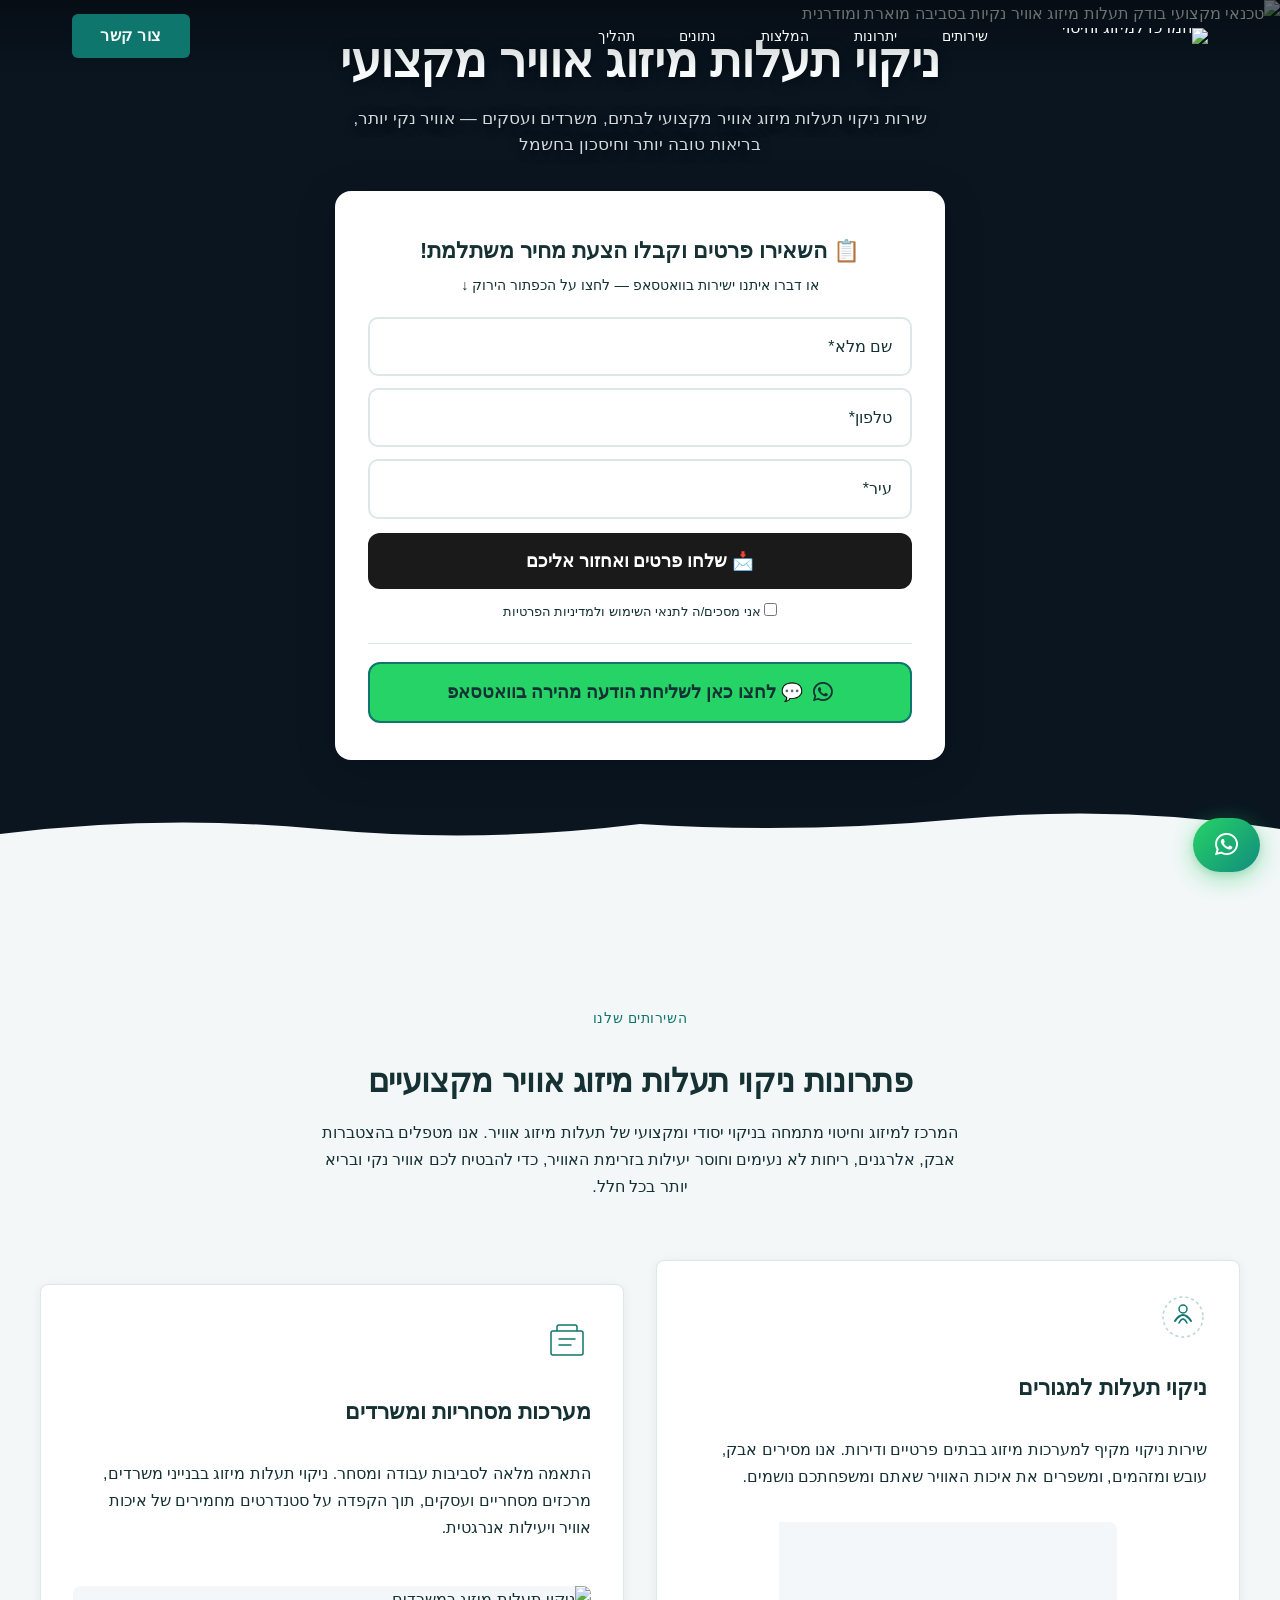
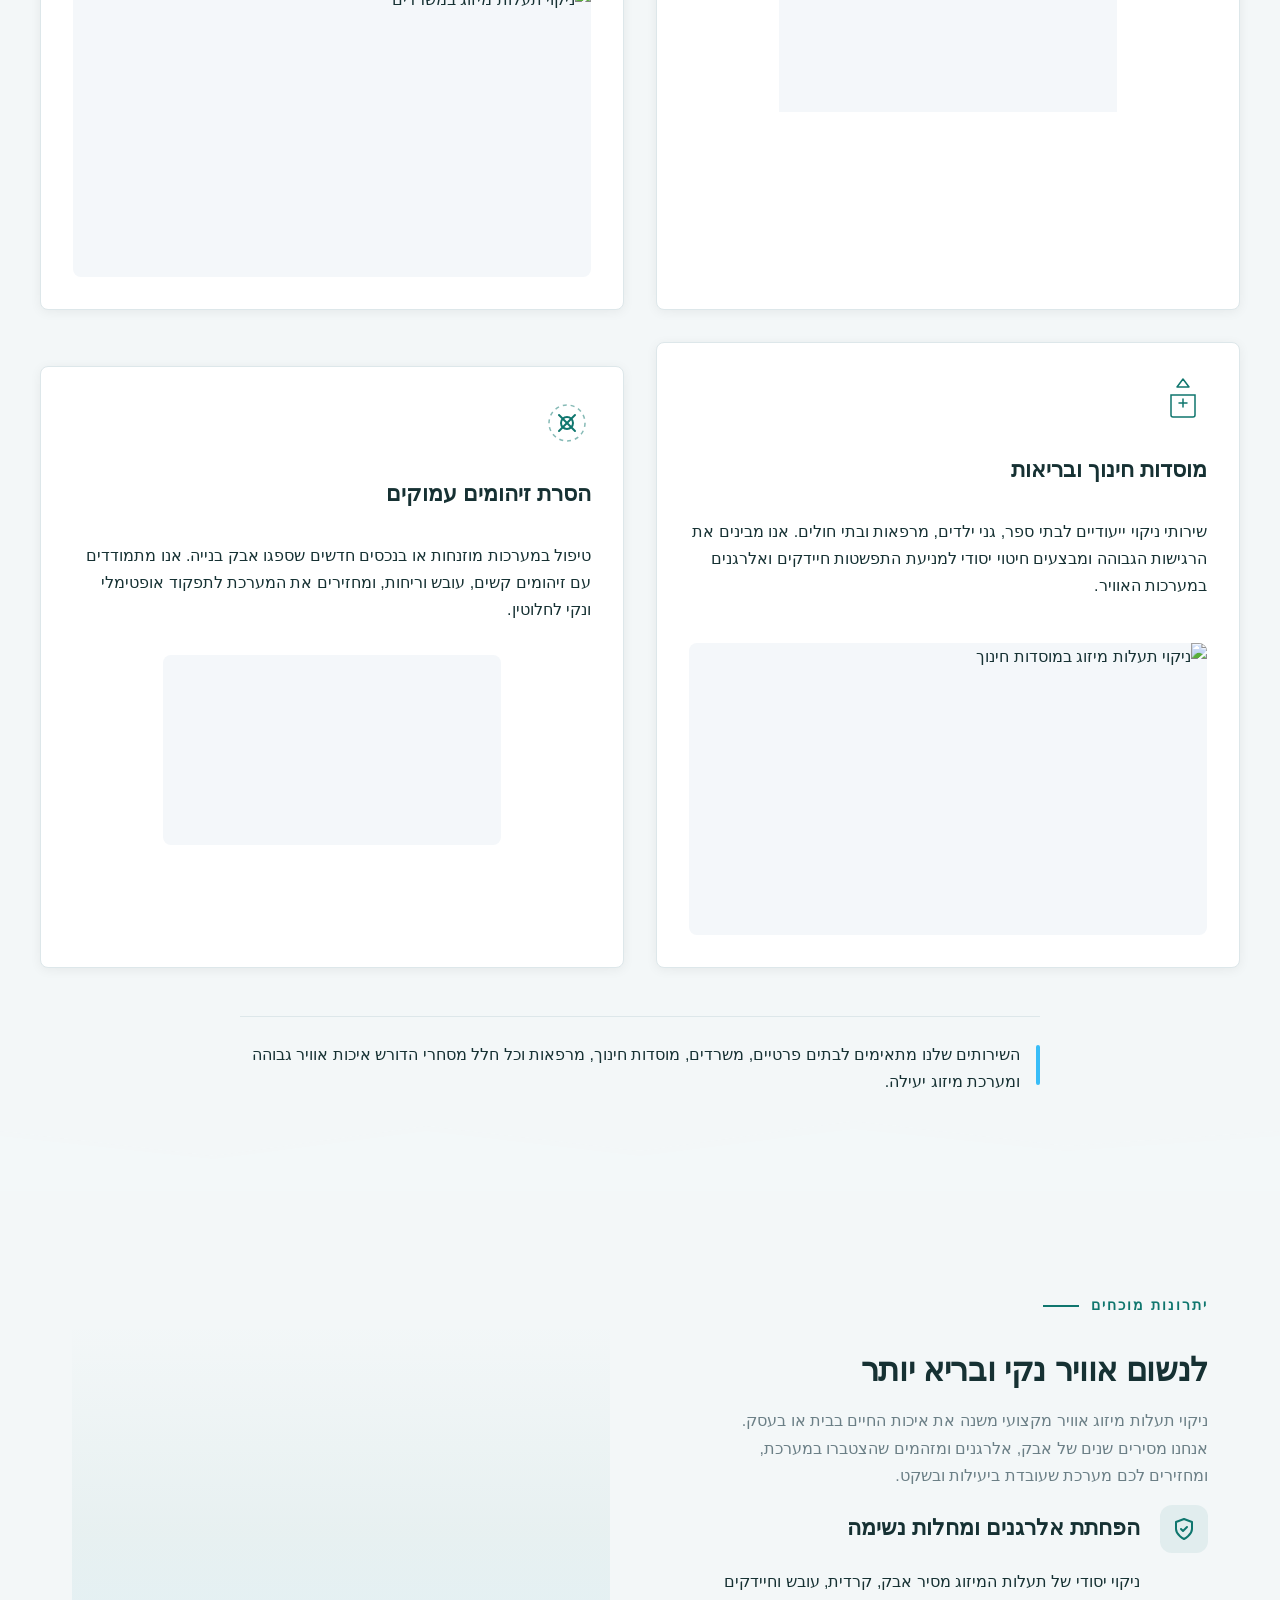
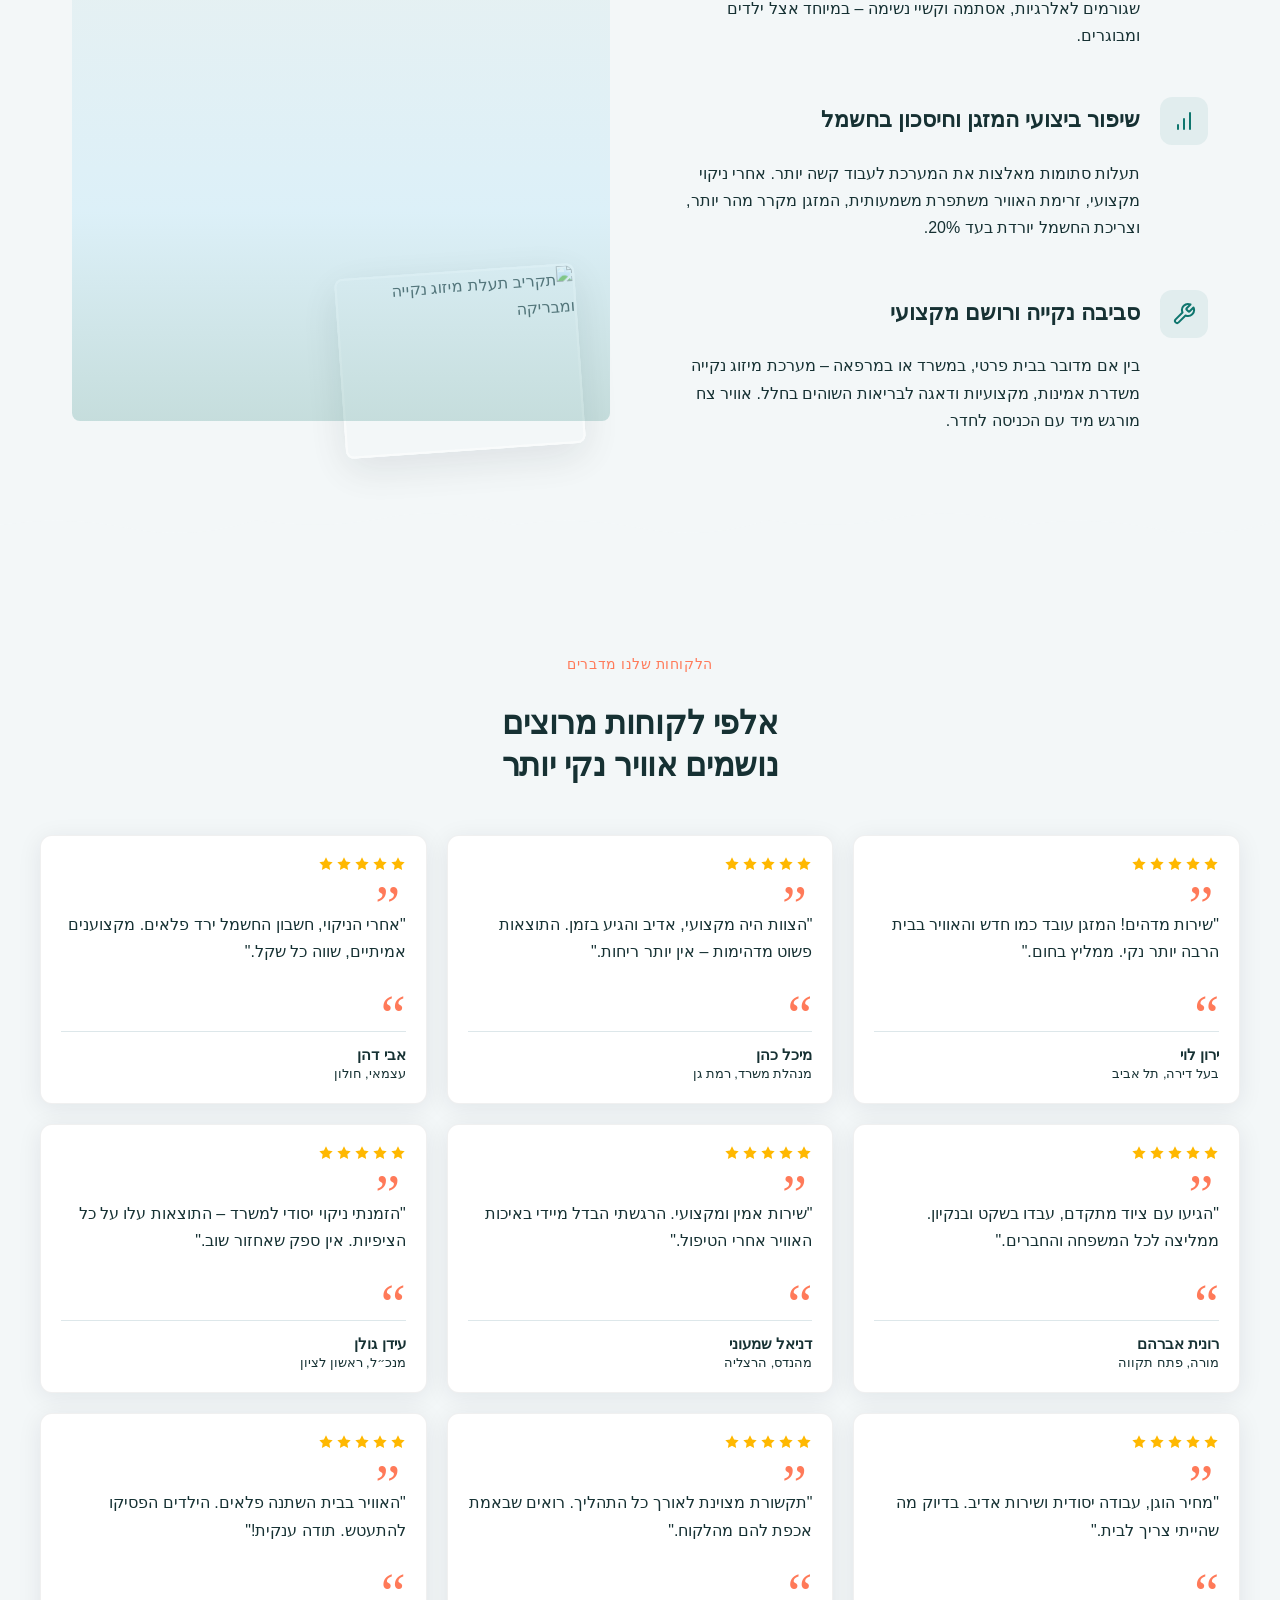
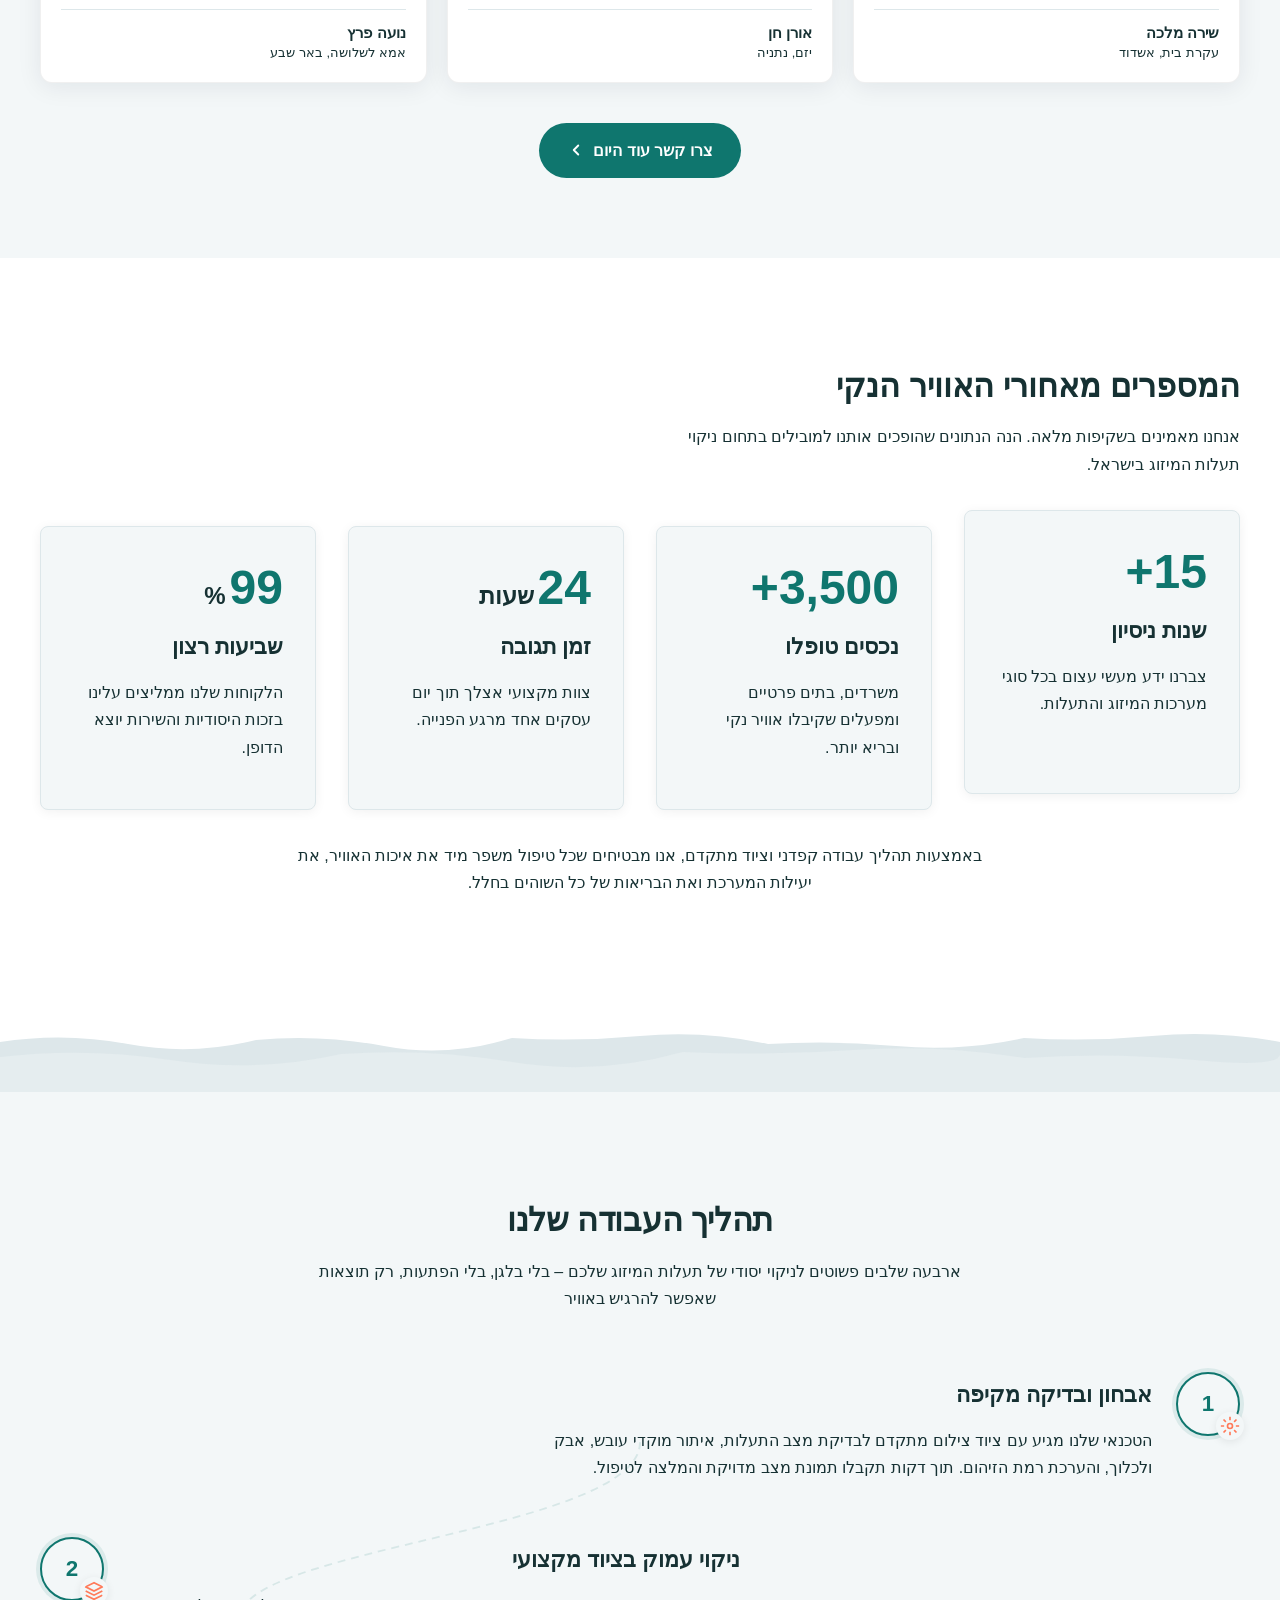
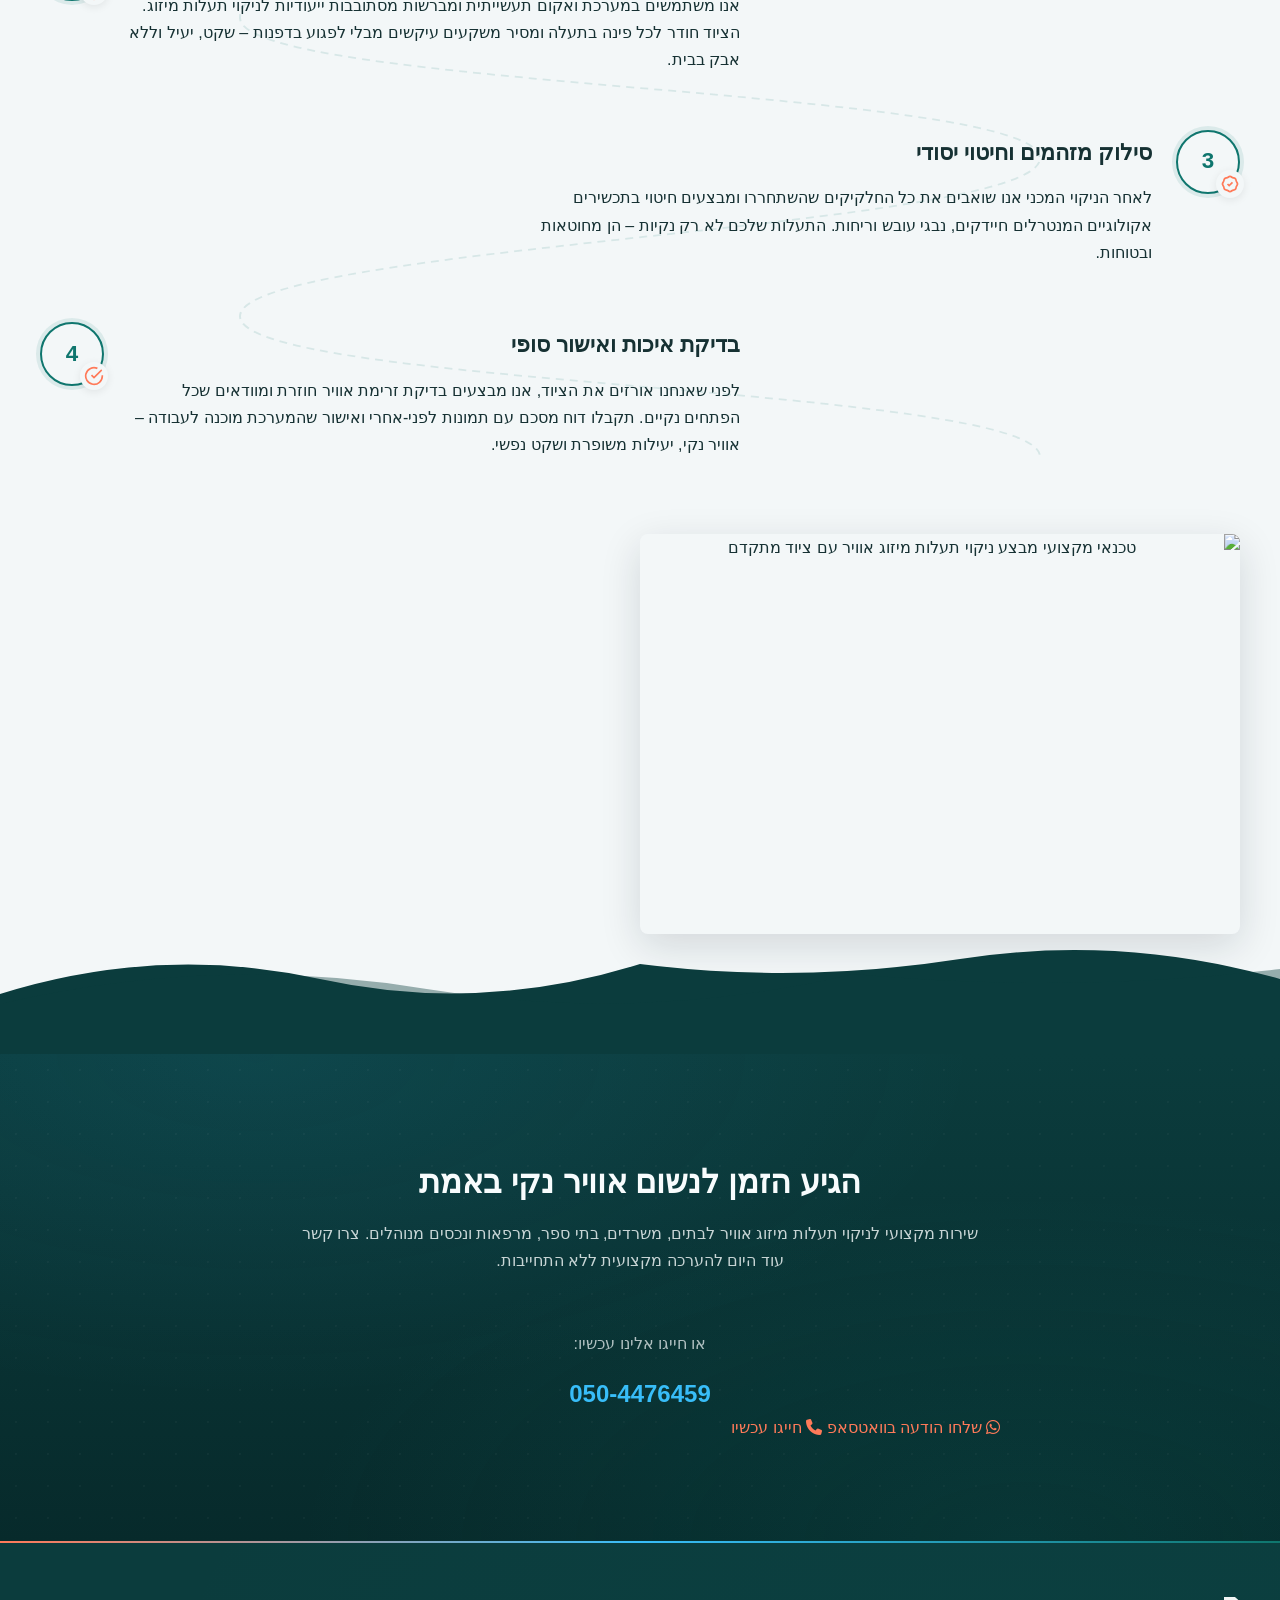
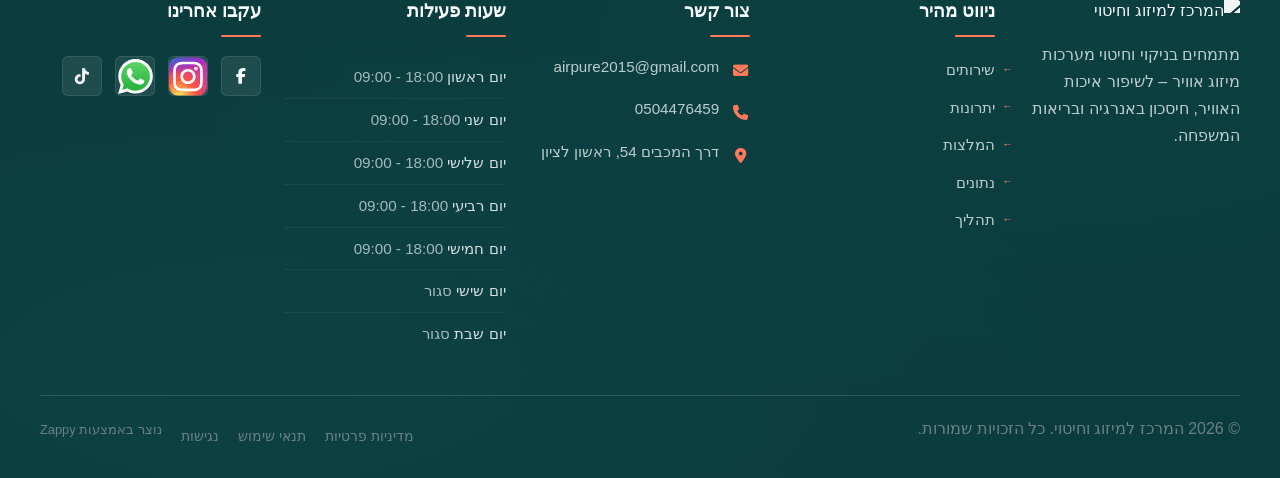
==== commit 2d7ba2e9: "Background sync: Progressive GitHub Sync" ====
--- a/index.html
+++ b/index.html
@@ -1036,7 +1036,7 @@
     </form>
     <div class="hero-whatsapp-cta">
       <a href="https://wa.me/972504476459" class="hero-whatsapp-btn btn btn-primary" data-element-type="button" data-element-id="btn-1780433637544-d75secly3" data-native-element="true" style="outline: medium; color: #FFFFFF; border-color: var(--primary-color, var(--primary, #8B0000)) !important; background-color: #25D366; background-image: none !important" data-text-color="light" target="_blank" rel="noopener noreferrer">
-        <i class="fab fa-whatsapp"></i> <span style="color: rgb(22, 49, 51) !important;">💬 לחצו כאן לשליחת הודעה מהירה בוואטסאפ</span>
+        <i class="fab fa-whatsapp"></i> <span>💬 לחצו כאן לשליחת הודעה מהירה בוואטסאפ</span>
       </a>
     </div>
   </div>
--- a/styles.css
+++ b/styles.css
@@ -5380,6 +5380,175 @@
 .index-hero-section .hero-whatsapp-btn {
   color: #FFFFFF !important;
 }
+
+.index-hero-section .hero-form-input, .index-hero-section .hero-form-input::placeholder {
+  color: #163133 !important;
+}
+
+.index-hero-section .hero-form-input {
+  background-color: #ffffff !important;
+}
+
+.index-hero-section .hero-form-input::placeholder {
+  color: #6B7F86 !important;
+  opacity: 1 !important;
+}
+
+.index-hero-section .hero-form-title {
+  color: #163133 !important;
+}
+
+.index-hero-section .hero-form-subtitle {
+  color: #163133 !important;
+}
+
+.index-hero-section .hero-form-submit {
+  color: #163133 !important;
+}
+
+.index-hero-section .hero-form-privacy {
+  color: #163133 !important;
+}
+
+.index-hero-section .hero-whatsapp-btn {
+  color: #163133 !important;
+}
+
+.index-hero-section .hero-main-title {
+  color: #163133 !important;
+}
+
+.index-hero-section .hero-form-input::placeholder {
+  color: #4a4a4a !important;
+  opacity: 1 !important;
+}
+
+.index-hero-section .hero-form-input::-webkit-input-placeholder {
+  color: #4a4a4a !important;
+  opacity: 1 !important;
+}
+
+.index-hero-section .hero-form-input::-moz-placeholder {
+  color: #4a4a4a !important;
+  opacity: 1 !important;
+}
+
+.index-hero-section .hero-form-input:-ms-input-placeholder {
+  color: #4a4a4a !important;
+}
+
+.index-hero-section .hero-form-input::placeholder {
+  color: #4a4a4a !important;
+}
+
+.index-hero-section .hero-form-input {
+  background-color: #FFFFFF !important;
+  color: #163133 !important;
+  border: 2px solid #DDE7EA !important;
+}
+
+.index-hero-section .hero-form-input::placeholder {
+  color: #6B7F86 !important;
+  opacity: 1 !important;
+}
+
+.index-hero-section .hero-form-input:focus {
+  background-color: #FFFFFF !important;
+  color: #163133 !important;
+  border-color: var(--primary-color) !important;
+  outline: none !important;
+  box-shadow: 0 0 0 3px rgba(15, 118, 110, 0.15) !important;
+}
+
+.index-hero-section .hero-form-title {
+  color: #163133 !important;
+}
+
+.index-hero-section .hero-form-subtitle {
+  color: #163133 !important;
+}
+
+.index-hero-section .hero-form-submit {
+  color: #163133 !important;
+}
+
+.index-hero-section .hero-form-privacy {
+  color: #163133 !important;
+}
+
+.index-hero-section .hero-whatsapp-btn {
+  color: #163133 !important;
+}
+
+.index-hero-section .hero-main-title {
+  color: #163133 !important;
+}
+
+.index-hero-section .hero-form-input::placeholder {
+  color: #163133 !important;
+}
+
+.index-hero-section .hero-form-input::-webkit-input-placeholder {
+  color: #163133 !important;
+}
+
+.index-hero-section .hero-form-input::-moz-placeholder {
+  color: #163133 !important;
+}
+
+.index-hero-section .hero-form-input:-ms-input-placeholder {
+  color: #163133 !important;
+}
+
+.index-hero-section .hero-form-input,
+.index-hero-section .hero-form-input::placeholder {
+  color: #163133 !important;
+}
+
+.index-hero-section .hero-form-title {
+  color: #163133 !important;
+}
+
+.index-hero-section .hero-form-subtitle {
+  color: #163133 !important;
+}
+
+.index-hero-section .hero-form-submit {
+  color: #163133 !important;
+}
+
+.index-hero-section .hero-form-privacy {
+  color: #163133 !important;
+}
+
+.index-hero-section .hero-whatsapp-btn {
+  color: #163133 !important;
+}
+
+.index-hero-section .hero-main-title {
+  color: #163133 !important;
+}
+
+.index-hero-section .hero-form-input::placeholder {
+  color: #163133 !important;
+}
+
+.index-hero-section .hero-form-input::-webkit-input-placeholder {
+  color: #163133 !important;
+}
+
+.index-hero-section .hero-form-input::-moz-placeholder {
+  color: #163133 !important;
+}
+
+.index-hero-section .hero-form-input:-ms-input-placeholder {
+  color: #163133 !important;
+}
+
+.index-hero-section .hero-form-submit.btn-primary {
+  background-color: var(--primary) !important;
+  cursor: pointer !important;
+}
 /* mobile-submenu-overflow-fix */
 @media (max-width: 768px) {
   .navbar .sub-menu.mobile-expanded,
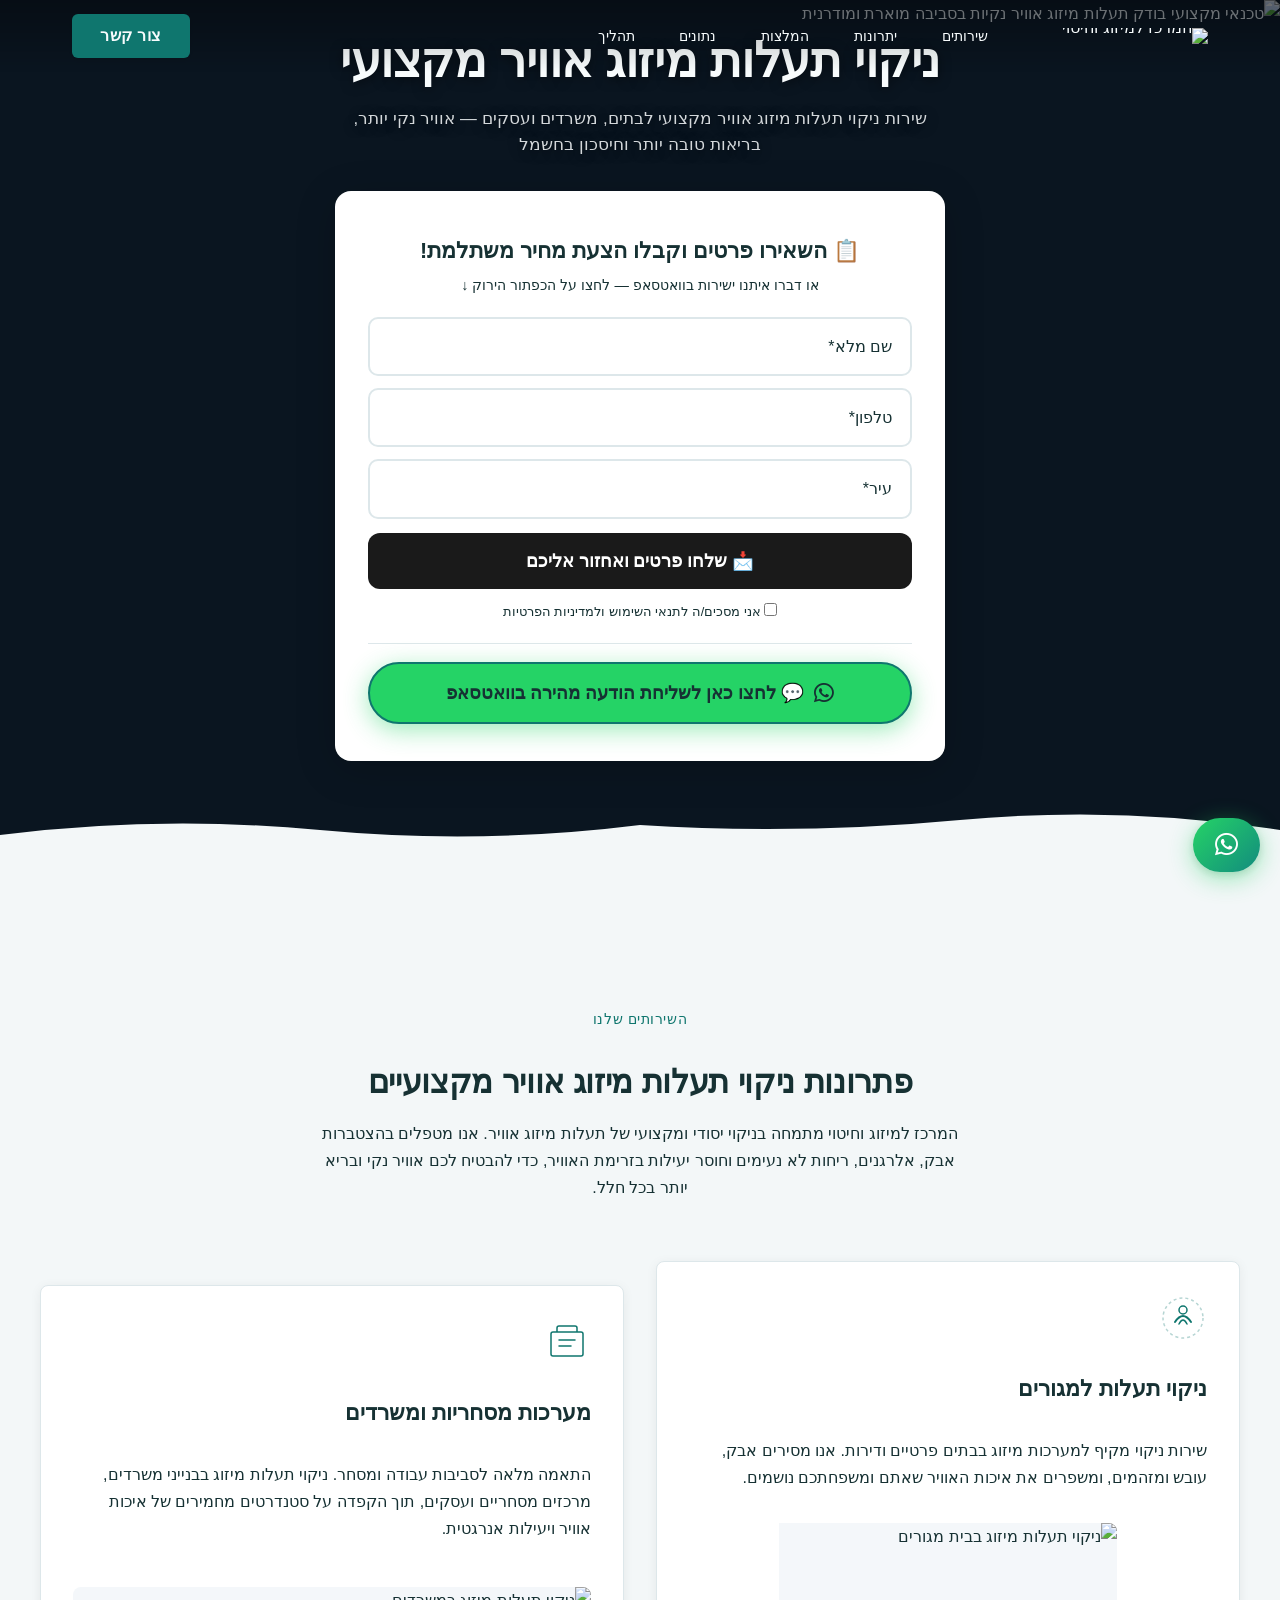
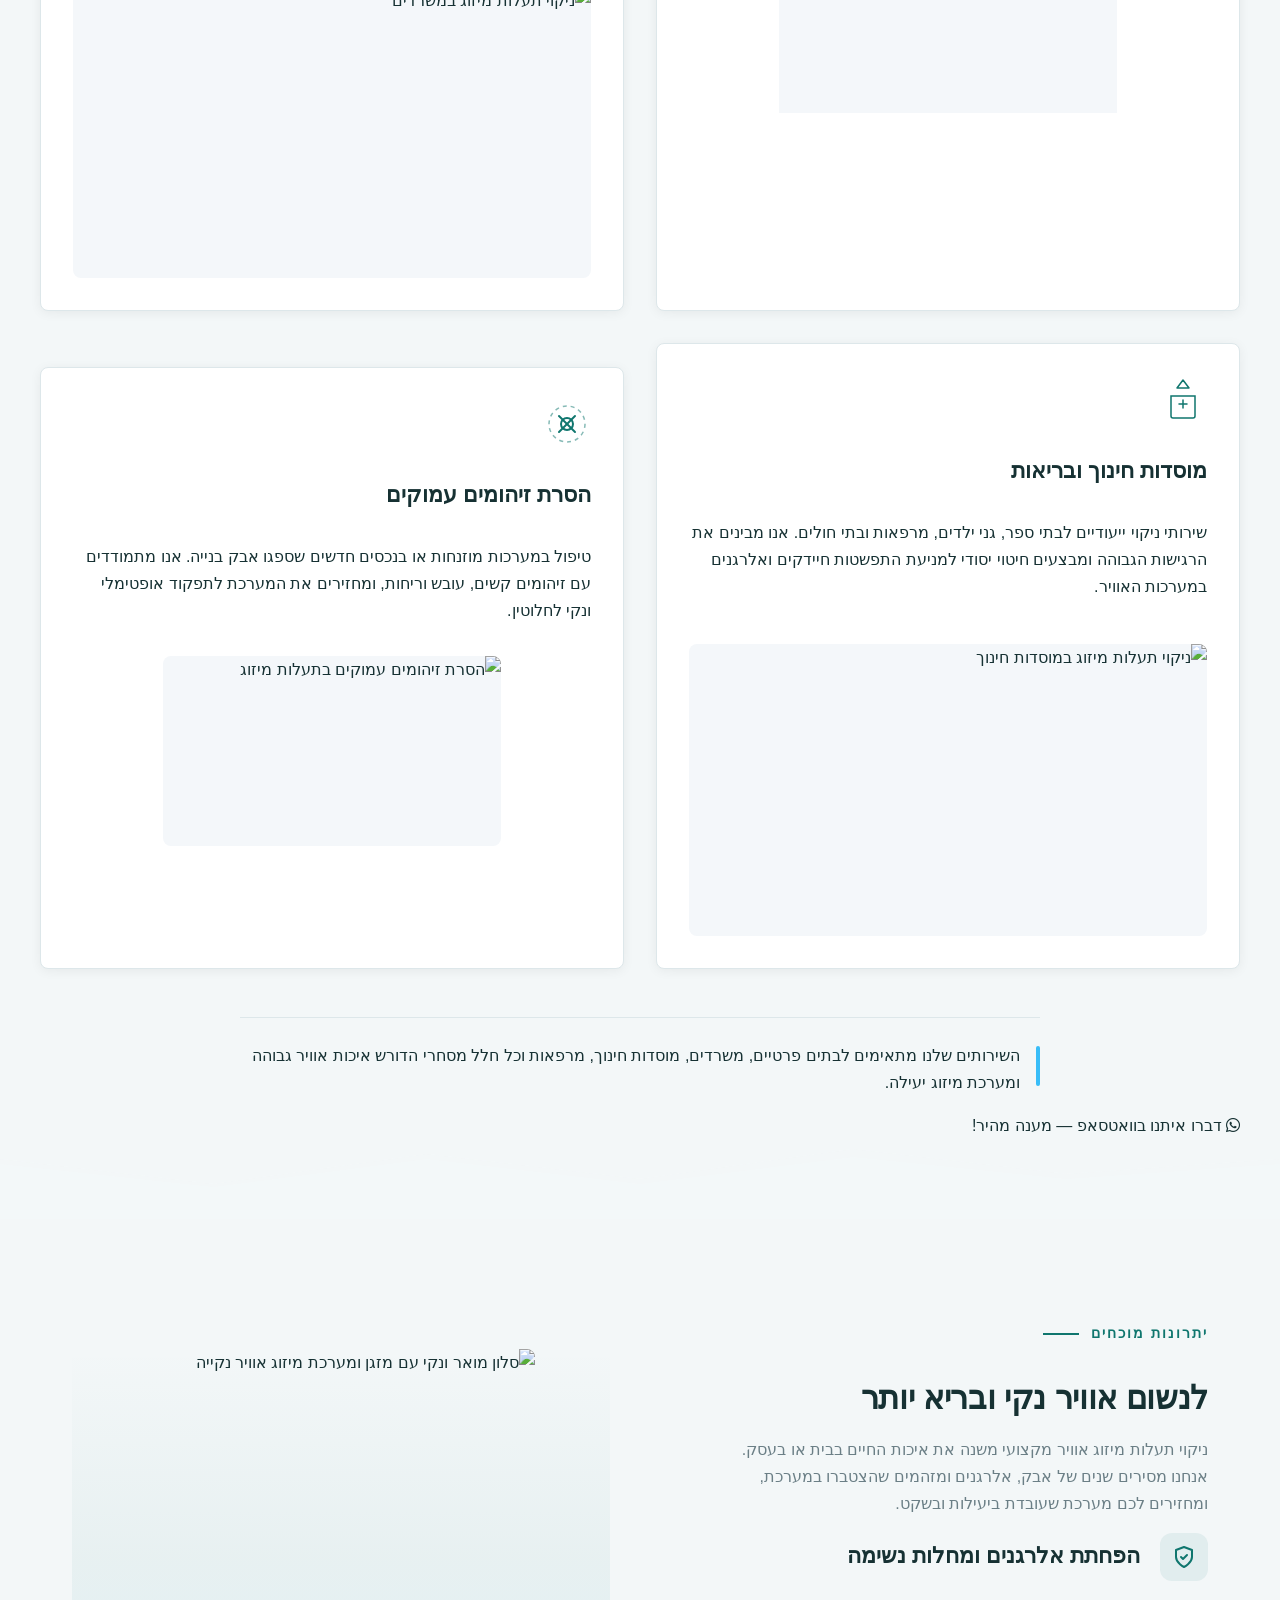
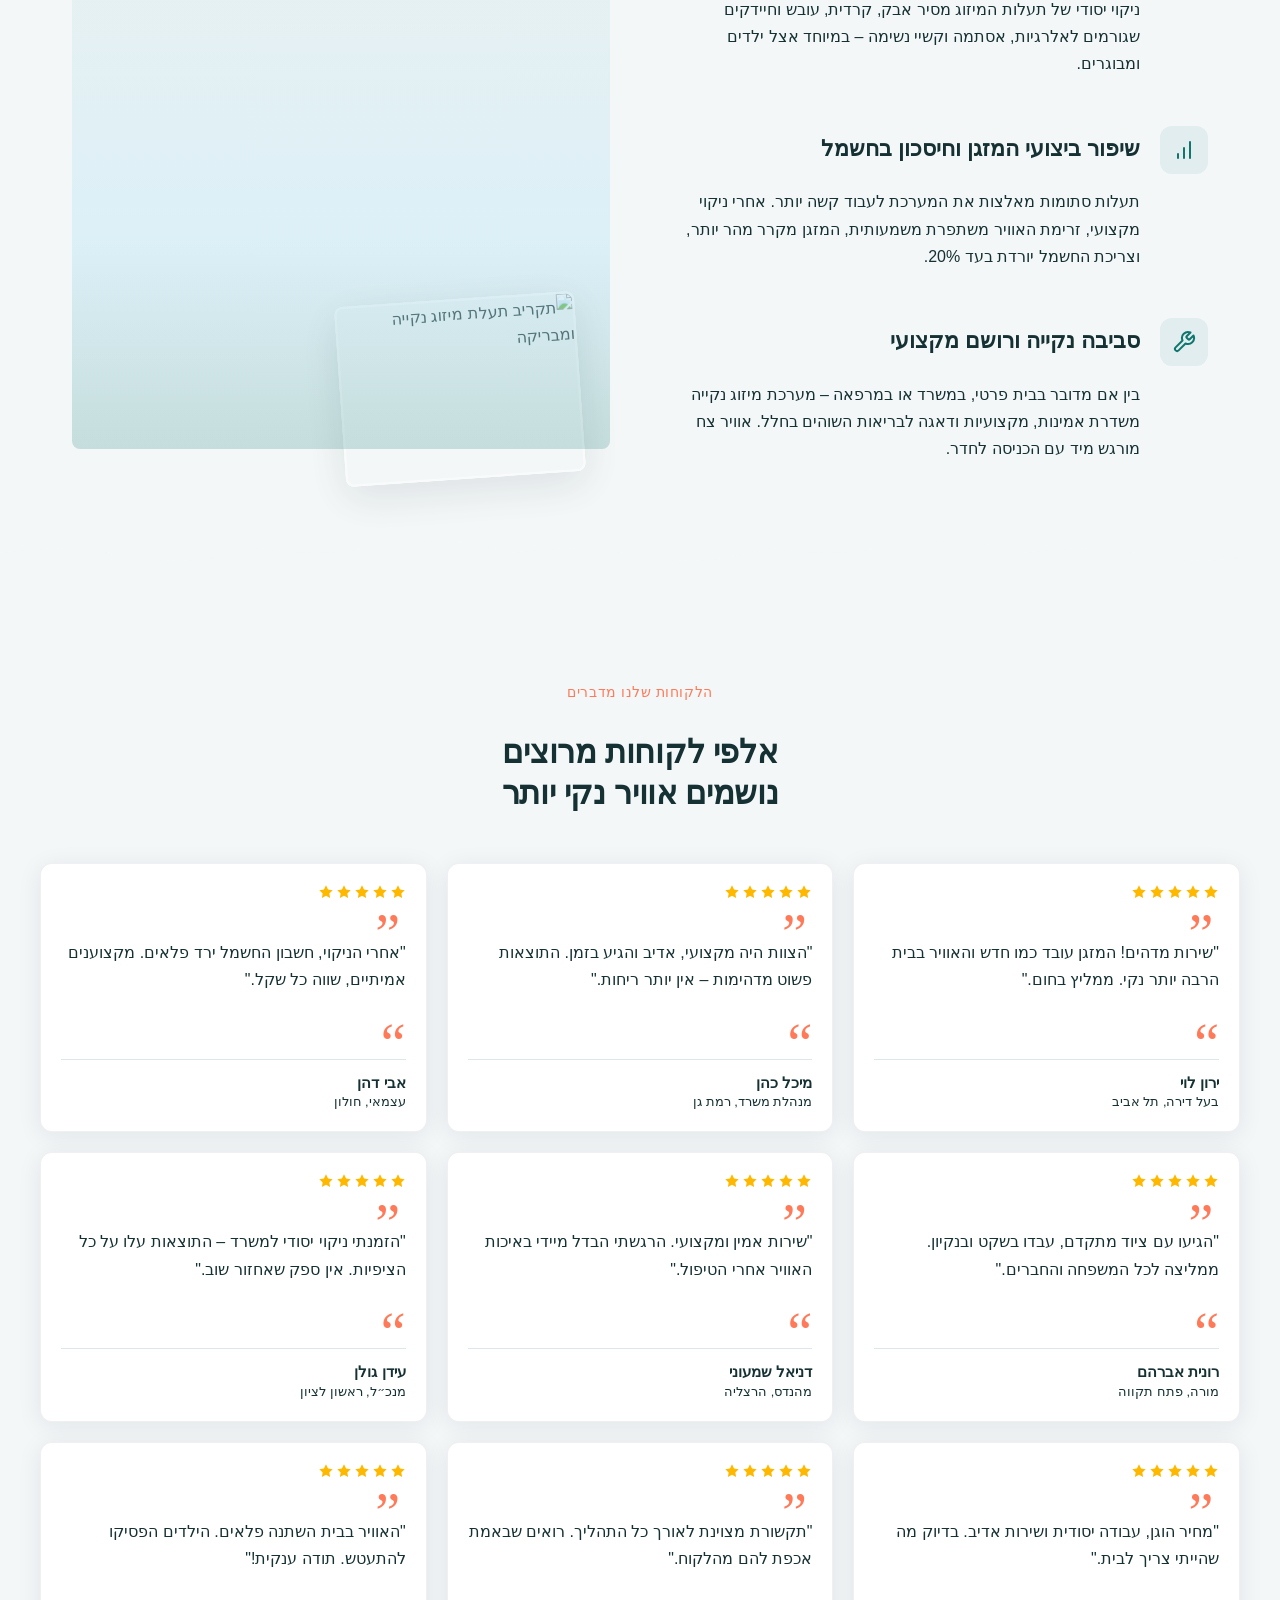
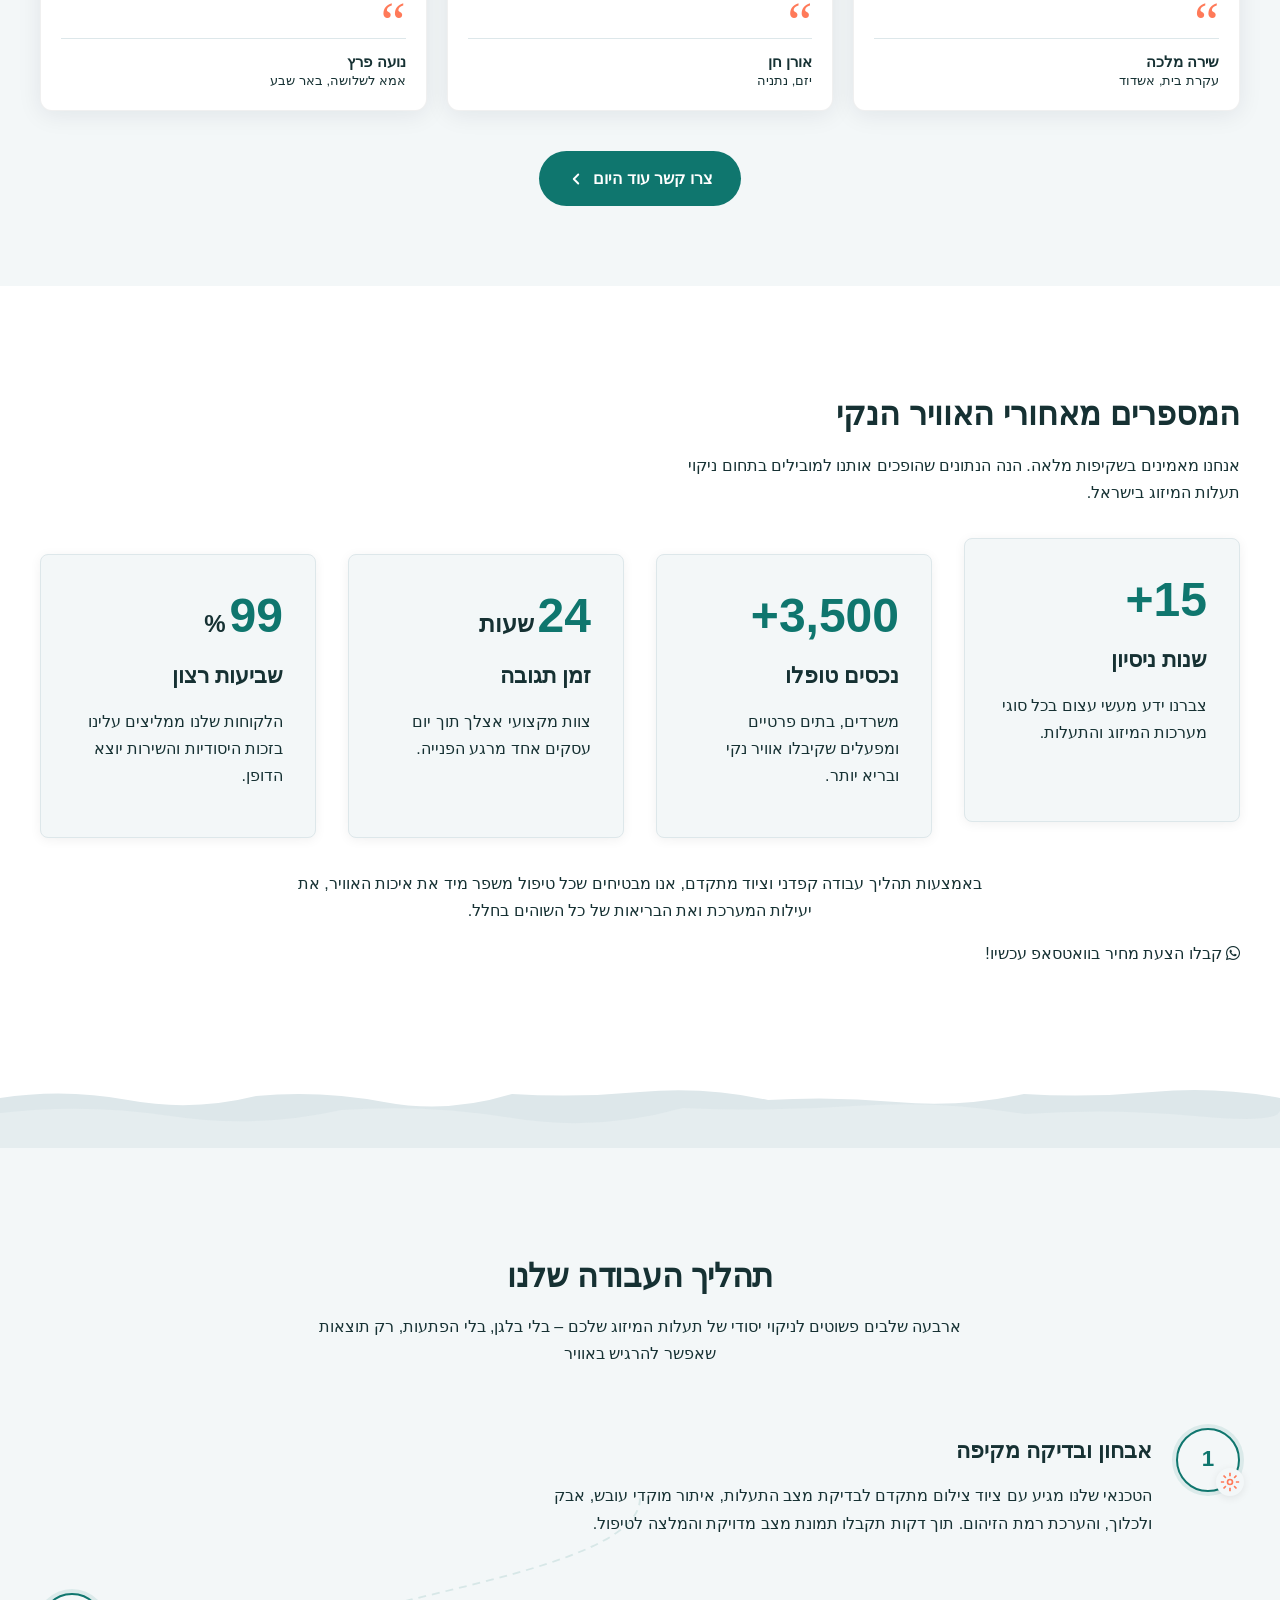
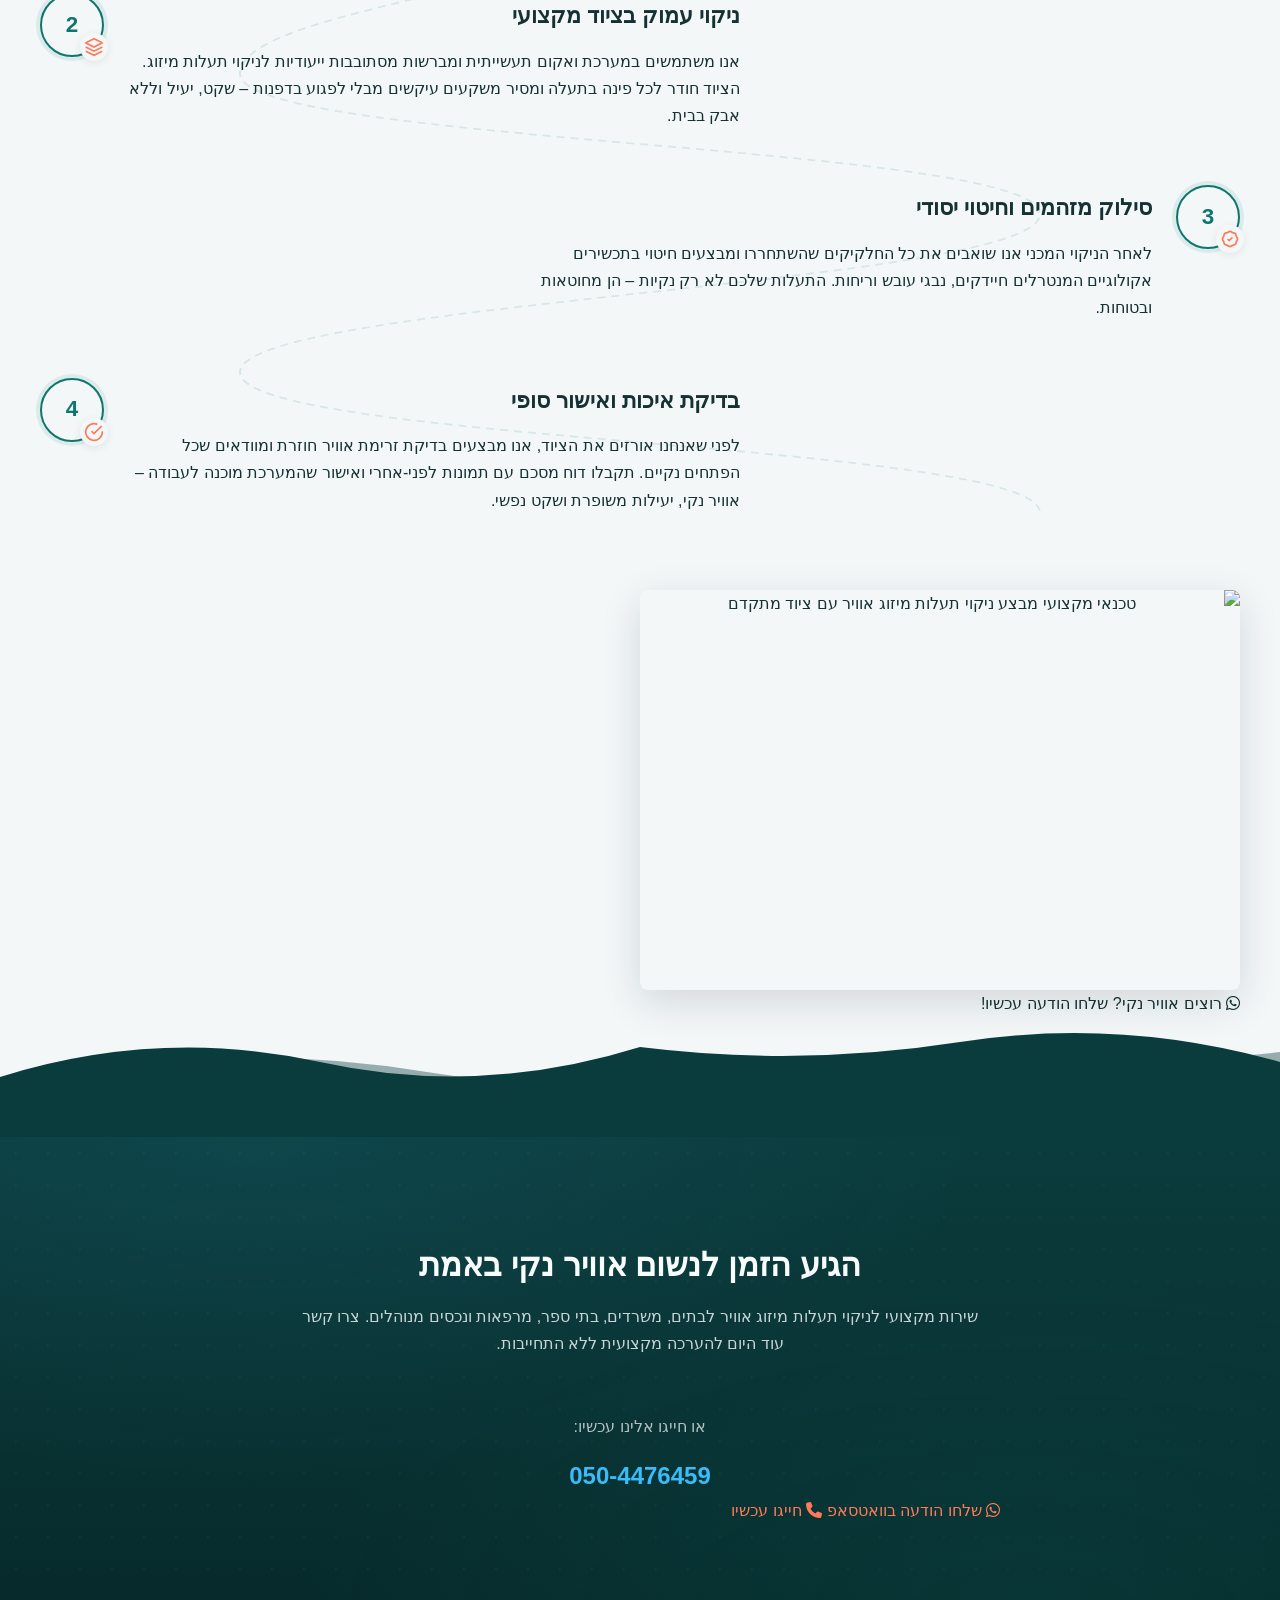
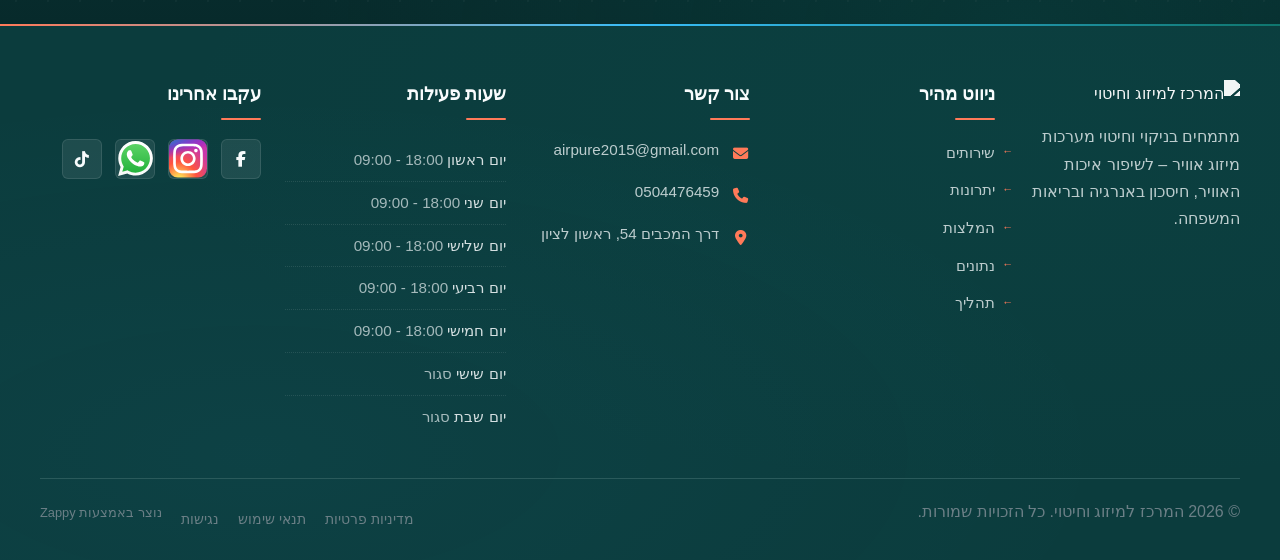
==== commit eea001ee: "Background sync: Progressive GitHub Sync" ====
--- a/index.html
+++ b/index.html
@@ -1141,6 +1141,11 @@
       <span class="index-services-section__note-accent"></span>
       <p class="index-services-section__note-text">השירותים שלנו מתאימים לבתים פרטיים, משרדים, מוסדות חינוך, מרפאות וכל חלל מסחרי הדורש איכות אוויר גבוהה ומערכת מיזוג יעילה.</p>
     </div>
+    <div class="index-services-section__cta">
+      <a href="https://wa.me/972504476459" class="index-services-section__whatsapp-btn" target="_blank" rel="noopener noreferrer">
+        <i class="fab fa-whatsapp"></i> דברו איתנו בוואטסאפ — מענה מהיר!
+      </a>
+    </div>
   </div>
 
   <!-- Bottom Divider: Diagonal contour-cut edge with translucent aqua gradient -->
@@ -1455,6 +1460,11 @@
       </div>
     </div>
     <p class="index-stats-section__footer-text">באמצעות תהליך עבודה קפדני וציוד מתקדם, אנו מבטיחים שכל טיפול משפר מיד את איכות האוויר, את יעילות המערכת ואת הבריאות של כל השוהים בחלל.</p>
+    <div class="index-stats-section__cta">
+      <a href="https://wa.me/972504476459" class="index-stats-section__whatsapp-btn" target="_blank" rel="noopener noreferrer">
+        <i class="fab fa-whatsapp"></i> קבלו הצעת מחיר בוואטסאפ עכשיו!
+      </a>
+    </div>
   </div>
   <div class="index-stats-section__divider-wrapper">
     <svg data-no-icon-edit="true" aria-hidden="true" viewBox="0 0 1200 80" preserveAspectRatio="none" xmlns="http://www.w3.org/2000/svg">
@@ -1529,6 +1539,11 @@
     <!-- Decorative image: technician working -->
     <div class="index-process-section__image-wrapper">
       <img loading="lazy" decoding="async" data-placeholder="index-process-image-1" data-context="A professional HVAC technician in clean uniform using a specialized rotary brush and vacuum system to clean an air conditioning duct. The scene shows a bright, modern home interior with the technician focused on the duct opening, conveying expertise and thoroughness. Israeli home setting." width="600" height="400" src="/assets/site-index-process-image-1-1780431964131-toze9n.webp?v=1780431964131" alt="טכנאי מקצועי מבצע ניקוי תעלות מיזוג אוויר עם ציוד מתקדם">
+    </div>
+    <div class="index-process-section__cta">
+      <a href="https://wa.me/972504476459" class="index-process-section__whatsapp-btn" target="_blank" rel="noopener noreferrer">
+        <i class="fab fa-whatsapp"></i> רוצים אוויר נקי? שלחו הודעה עכשיו!
+      </a>
     </div>
   </div>
 
--- a/styles.css
+++ b/styles.css
@@ -5549,6 +5549,33 @@
   background-color: var(--primary) !important;
   cursor: pointer !important;
 }
+
+.index-hero-section .hero-whatsapp-btn {
+  padding: 16px 32px !important;
+  font-size: 1.15rem !important;
+  background-color: #25D366 !important;
+  border: 2px solid #25D366 !important;
+  box-shadow: 0 6px 24px rgba(37, 211, 102, 0.45) !important;
+  border-radius: 50px !important;
+  transition: all 0.3s ease !important;
+  animation: whatsapp-pulse 2s infinite !important;
+}
+
+.index-hero-section .hero-whatsapp-btn:hover {
+  background-color: #1da851 !important;
+  transform: translateY(-3px) !important;
+  box-shadow: 0 10px 32px rgba(37, 211, 102, 0.55) !important;
+}
+
+@keyframes whatsapp-pulse {
+  0%, 100% { box-shadow: 0 6px 24px rgba(37, 211, 102, 0.45); }
+  50% { box-shadow: 0 6px 36px rgba(37, 211, 102, 0.7); }
+}
+
+@keyframes float-pulse {
+  0%, 100% { box-shadow: 0 6px 24px rgba(37, 211, 102, 0.5); transform: scale(1); }
+  50% { box-shadow: 0 6px 36px rgba(37, 211, 102, 0.75); transform: scale(1.08); }
+}
 /* mobile-submenu-overflow-fix */
 @media (max-width: 768px) {
   .navbar .sub-menu.mobile-expanded,
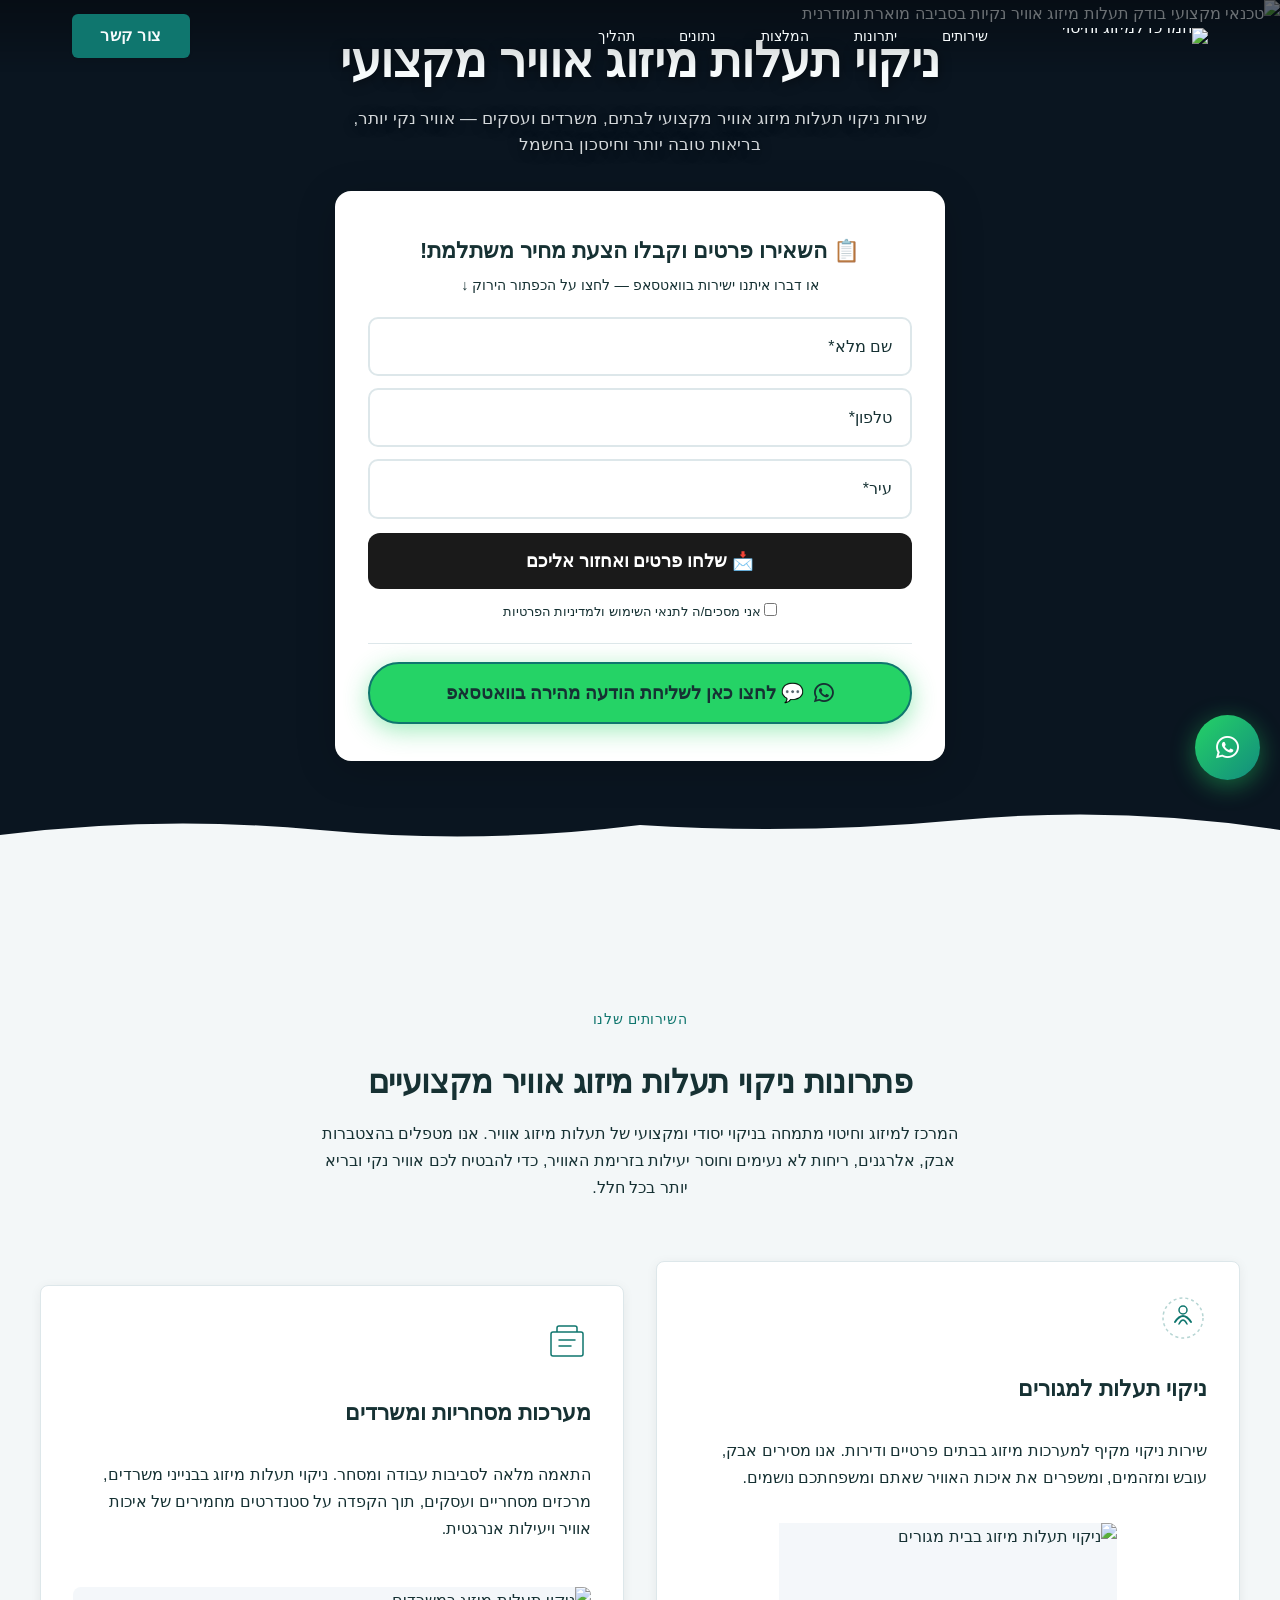
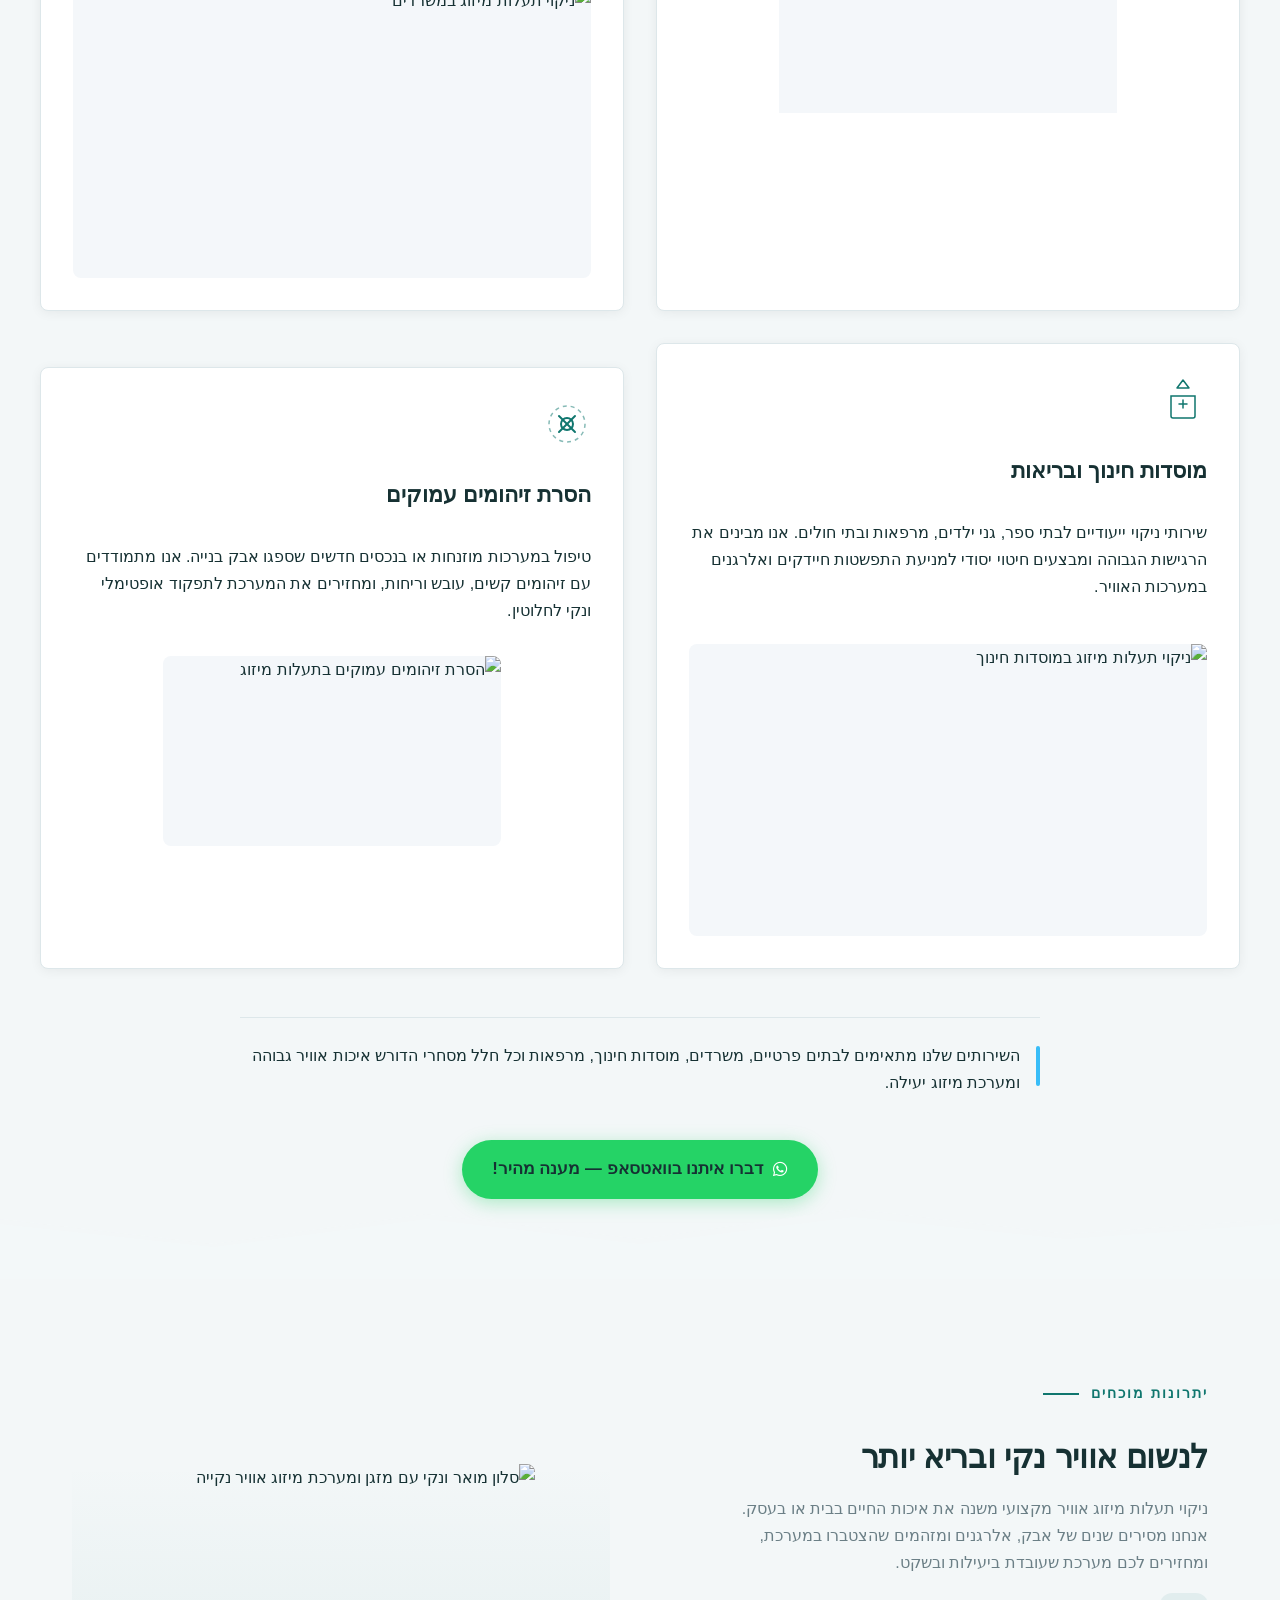
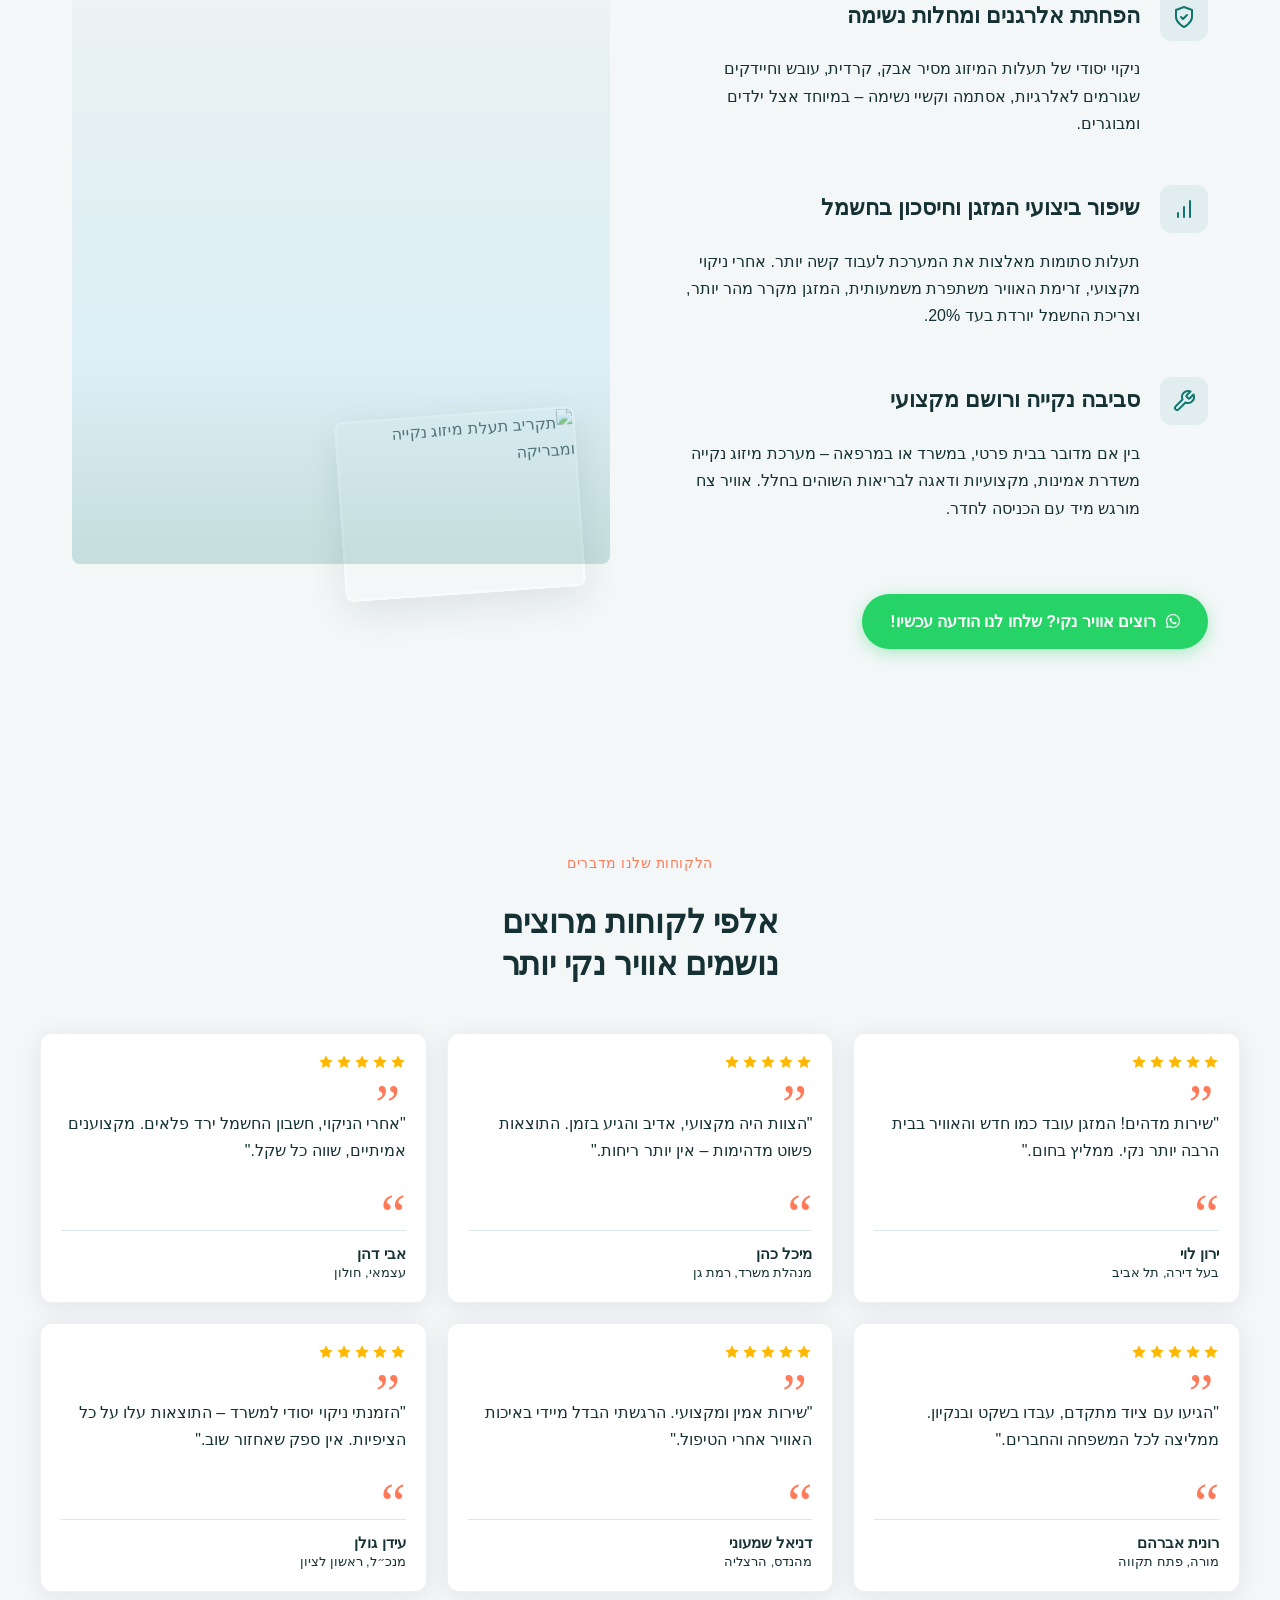
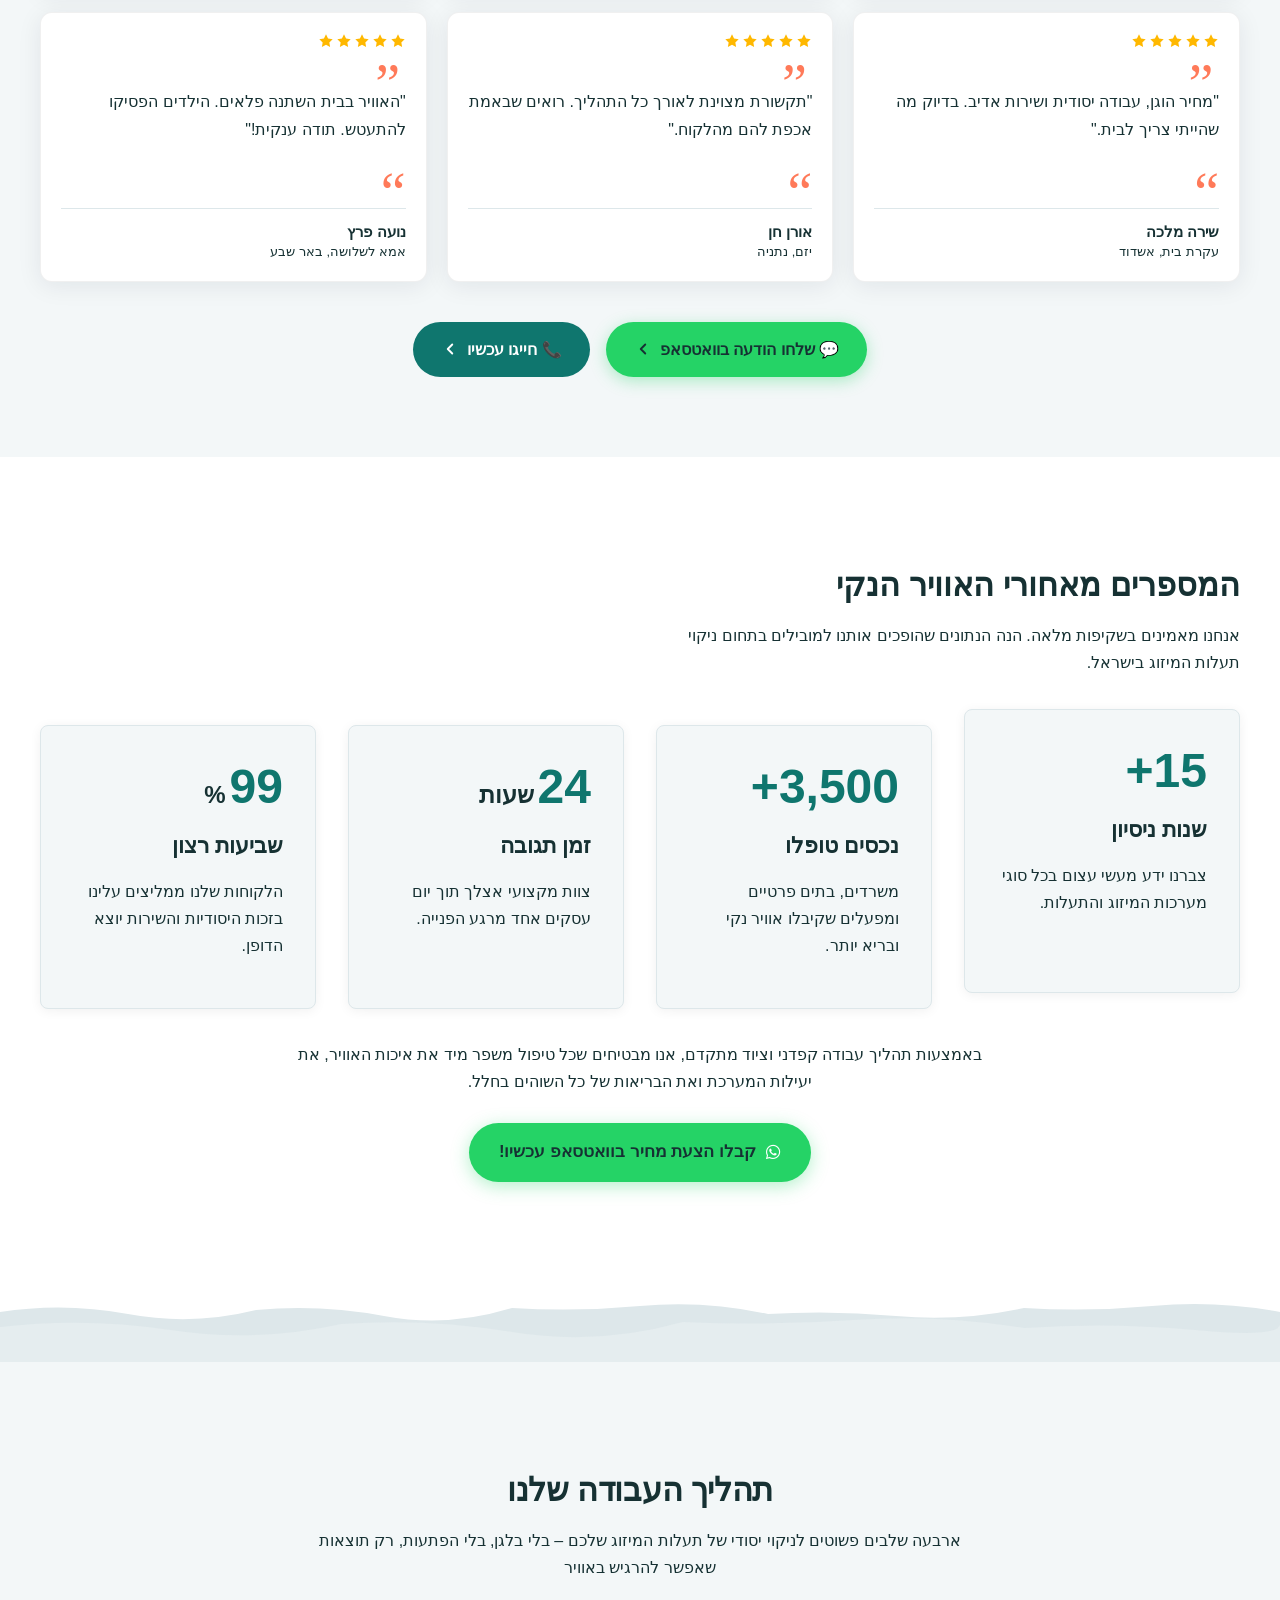
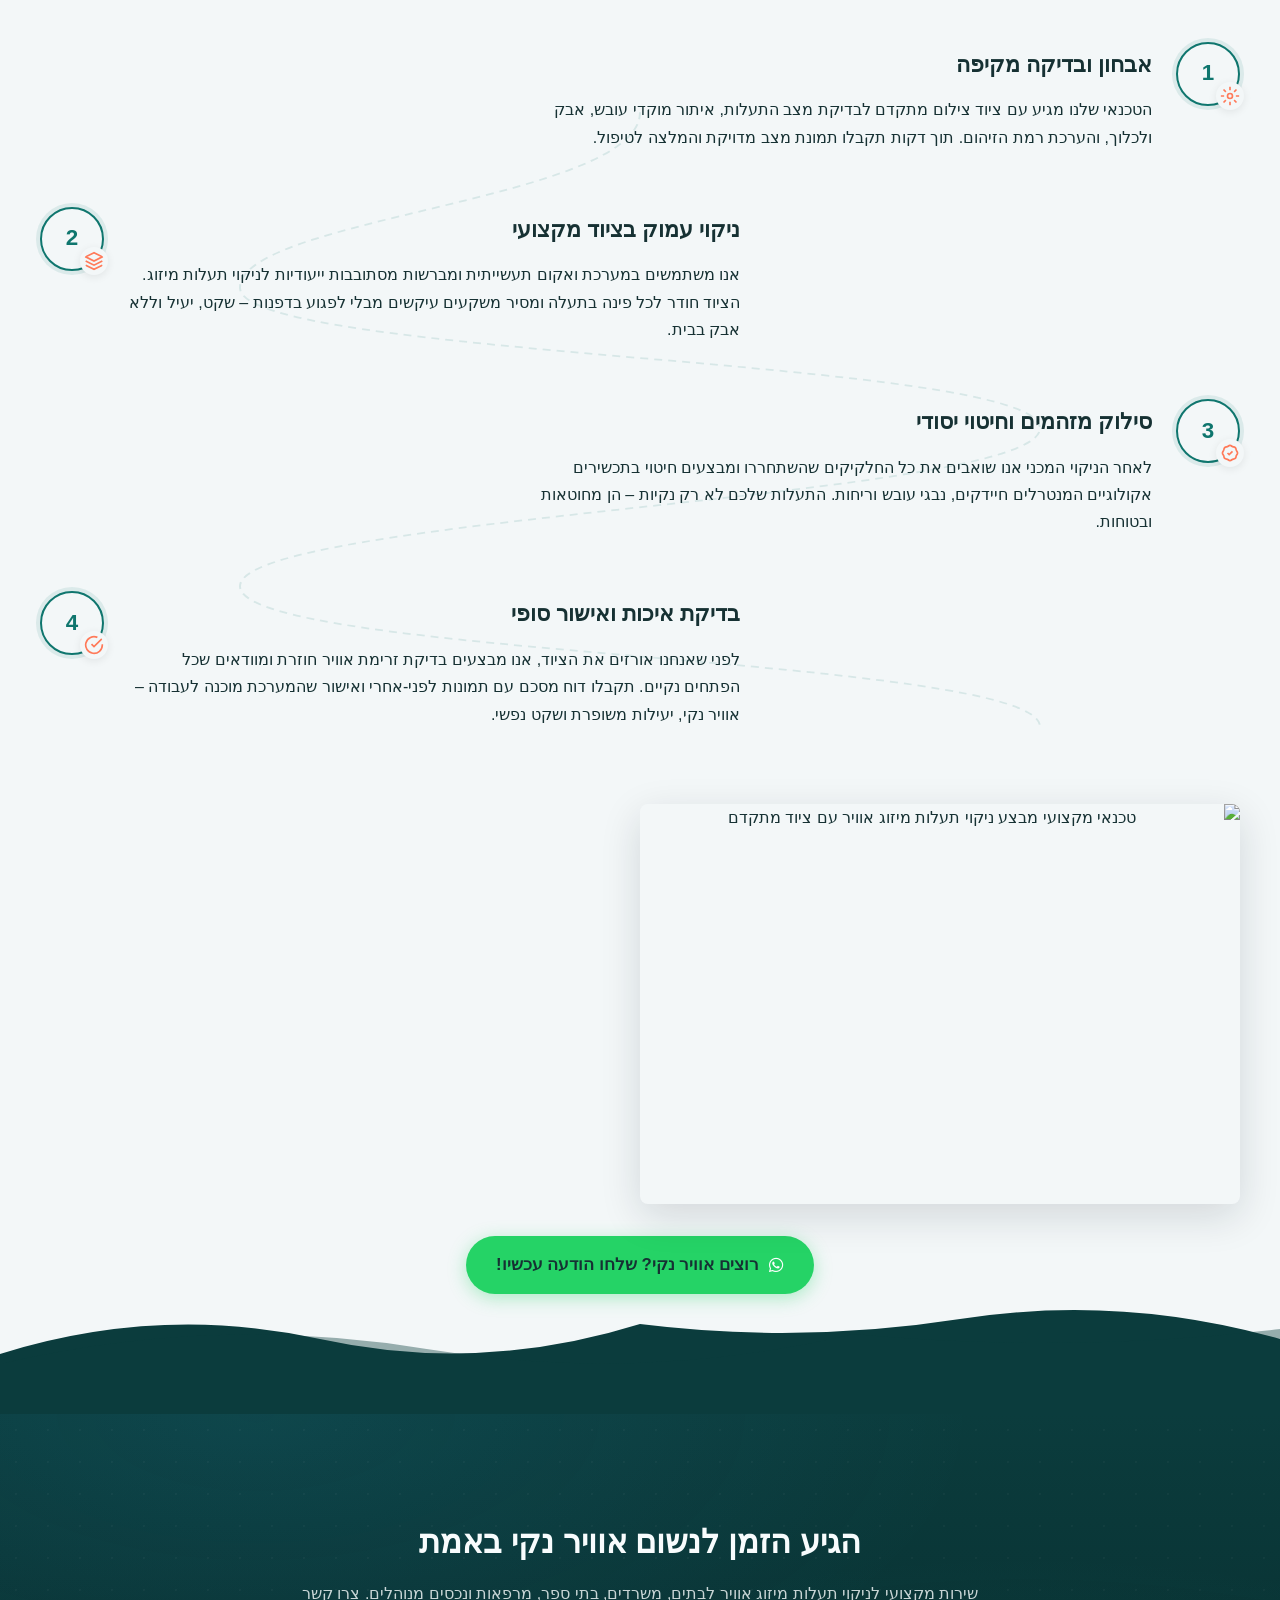
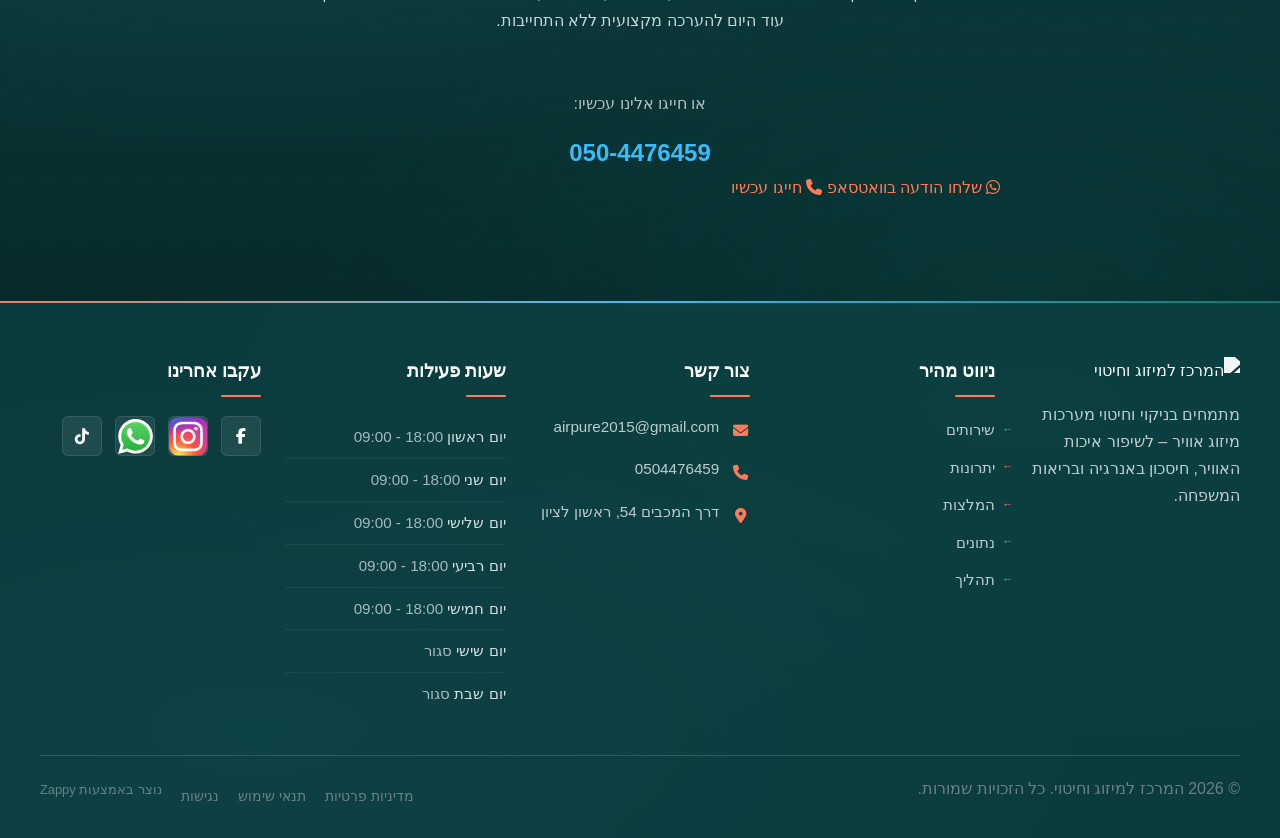
==== commit 54c52ef8: "Background sync: Progressive GitHub Sync" ====
--- a/index.html
+++ b/index.html
@@ -1222,7 +1222,11 @@
             </p>
           </div>
         </div>
-      </div>
+      <div class="index-benefits-section__cta" style="margin-top: 24px; text-align: right;">
+  <a href="https://wa.me/972504476459" class="index-benefits-section__whatsapp-btn" target="_blank" rel="noopener noreferrer" style="display: inline-flex; align-items: center; gap: 10px; background: #25D366; color: #fff; padding: 14px 28px; border-radius: 50px; font-weight: 700; font-size: 1rem; text-decoration: none; box-shadow: 0 4px 16px rgba(37, 211, 102, 0.35); transition: all 0.3s ease;">
+    <i class="fab fa-whatsapp"></i> רוצים אוויר נקי? שלחו לנו הודעה עכשיו!
+  </a>
+</div></div>
     </div>
 
     <!-- Imagery Column (END side in RTL = left) -->
@@ -1422,12 +1426,14 @@
     </div>
 
     <!-- Bottom CTA -->
-    <div class="index-testimonials-section__cta">
-      <a href="#cta" class="index-testimonials-section__button btn-primary" data-element-type="button" data-element-id="btn-1780436499693-h4i2ki9qz" data-native-element="true" style="outline: medium;">
-        <span>צרו קשר עוד היום</span>
-        <svg width="18" height="18" viewBox="0 0 24 24" fill="none" stroke="currentColor" stroke-width="2.5" stroke-linecap="round" stroke-linejoin="round" data-element-type="icon" data-icon-type="svg"><polyline points="9 18 15 12 9 6"></polyline></svg>
-      </a>
-    </div>
+    <div class="index-testimonials-section__cta"><a href="https://wa.me/972504476459" class="index-testimonials-section__button btn-primary" target="_blank" rel="noopener noreferrer" style="background: #25D366; box-shadow: 0 4px 16px rgba(37, 211, 102, 0.35);">
+    <span>💬 שלחו הודעה בוואטסאפ</span>
+    <svg width="18" height="18" viewBox="0 0 24 24" fill="none" stroke="currentColor" stroke-width="2.5" stroke-linecap="round" stroke-linejoin="round" data-element-type="icon" data-icon-type="svg"><polyline points="9 18 15 12 9 6"></polyline></svg>
+  </a>
+  <a href="tel:0504476459" class="index-testimonials-section__button btn-primary" style="background: var(--primary); margin-right: 12px;">
+    <span>📞 חייגו עכשיו</span>
+    <svg width="18" height="18" viewBox="0 0 24 24" fill="none" stroke="currentColor" stroke-width="2.5" stroke-linecap="round" stroke-linejoin="round" data-element-type="icon" data-icon-type="svg"><polyline points="9 18 15 12 9 6"></polyline></svg>
+  </a></div>
   </div>
 </section>
 
--- a/styles.css
+++ b/styles.css
@@ -5576,6 +5576,135 @@
   0%, 100% { box-shadow: 0 6px 24px rgba(37, 211, 102, 0.5); transform: scale(1); }
   50% { box-shadow: 0 6px 36px rgba(37, 211, 102, 0.75); transform: scale(1.08); }
 }
+
+.index-services-section__cta {
+  text-align: center;
+  margin-top: 28px;
+}
+
+.index-services-section__whatsapp-btn {
+  display: inline-flex;
+  align-items: center;
+  gap: 10px;
+  background: #25D366;
+  color: #fff;
+  padding: 15px 30px;
+  border-radius: 50px;
+  font-weight: 700;
+  font-size: 1.05rem;
+  text-decoration: none;
+  box-shadow: 0 4px 18px rgba(37, 211, 102, 0.35);
+  transition: all 0.3s ease;
+}
+
+.index-services-section__whatsapp-btn:hover {
+  background: #1da851;
+  transform: translateY(-2px);
+  box-shadow: 0 8px 28px rgba(37, 211, 102, 0.45);
+  color: #fff;
+}
+
+.index-stats-section__cta {
+  text-align: center;
+  margin-top: 28px;
+}
+
+.index-stats-section__whatsapp-btn {
+  display: inline-flex;
+  align-items: center;
+  gap: 10px;
+  background: #25D366;
+  color: #fff;
+  padding: 15px 30px;
+  border-radius: 50px;
+  font-weight: 700;
+  font-size: 1.05rem;
+  text-decoration: none;
+  box-shadow: 0 4px 18px rgba(37, 211, 102, 0.35);
+  transition: all 0.3s ease;
+}
+
+.index-stats-section__whatsapp-btn:hover {
+  background: #1da851;
+  transform: translateY(-2px);
+  box-shadow: 0 8px 28px rgba(37, 211, 102, 0.45);
+  color: #fff;
+}
+
+.index-process-section__cta {
+  text-align: center;
+  margin-top: 32px;
+}
+
+.index-process-section__whatsapp-btn {
+  display: inline-flex;
+  align-items: center;
+  gap: 10px;
+  background: #25D366;
+  color: #fff;
+  padding: 15px 30px;
+  border-radius: 50px;
+  font-weight: 700;
+  font-size: 1.05rem;
+  text-decoration: none;
+  box-shadow: 0 4px 18px rgba(37, 211, 102, 0.35);
+  transition: all 0.3s ease;
+}
+
+.index-process-section__whatsapp-btn:hover {
+  background: #1da851;
+  transform: translateY(-2px);
+  box-shadow: 0 8px 28px rgba(37, 211, 102, 0.45);
+  color: #fff;
+}
+
+.index-benefits-section__cta .index-benefits-section__whatsapp-btn:hover {
+  background: #1da851;
+  transform: translateY(-2px);
+  box-shadow: 0 8px 28px rgba(37, 211, 102, 0.45);
+  color: #fff;
+}
+
+.index-hero-section .hero-whatsapp-btn[style] {
+  border-color: #25D366 !important;
+}
+
+.site-footer ~ .whatsapp-float {
+  width: 65px !important;
+  height: 65px !important;
+  font-size: 36px !important;
+  bottom: 120px !important;
+  right: 24px !important;
+  animation: wa-float-pulse 2s infinite !important;
+}
+
+@keyframes wa-float-pulse {
+  0%, 100% { box-shadow: 0 6px 24px rgba(37, 211, 102, 0.5); transform: scale(1); }
+  50% { box-shadow: 0 6px 36px rgba(37, 211, 102, 0.75); transform: scale(1.08); }
+}
+
+.index-services-section__whatsapp-btn,
+.index-services-section__whatsapp-btn i,
+.index-services-section__whatsapp-btn span,
+.index-stats-section__whatsapp-btn,
+.index-stats-section__whatsapp-btn i,
+.index-stats-section__whatsapp-btn span,
+.index-process-section__whatsapp-btn,
+.index-process-section__whatsapp-btn i,
+.index-process-section__whatsapp-btn span,
+.index-benefits-section__whatsapp-btn,
+.index-benefits-section__whatsapp-btn i,
+.index-benefits-section__whatsapp-btn span {
+  color: #ffffff !important;
+}
+
+.index-testimonials-section__cta a[href*="wa.me"] {
+  color: #ffffff !important;
+}
+
+.index-testimonials-section__cta a[href*="wa.me"] span {
+  color: #ffffff !important;
+}
 /* mobile-submenu-overflow-fix */
 @media (max-width: 768px) {
   .navbar .sub-menu.mobile-expanded,
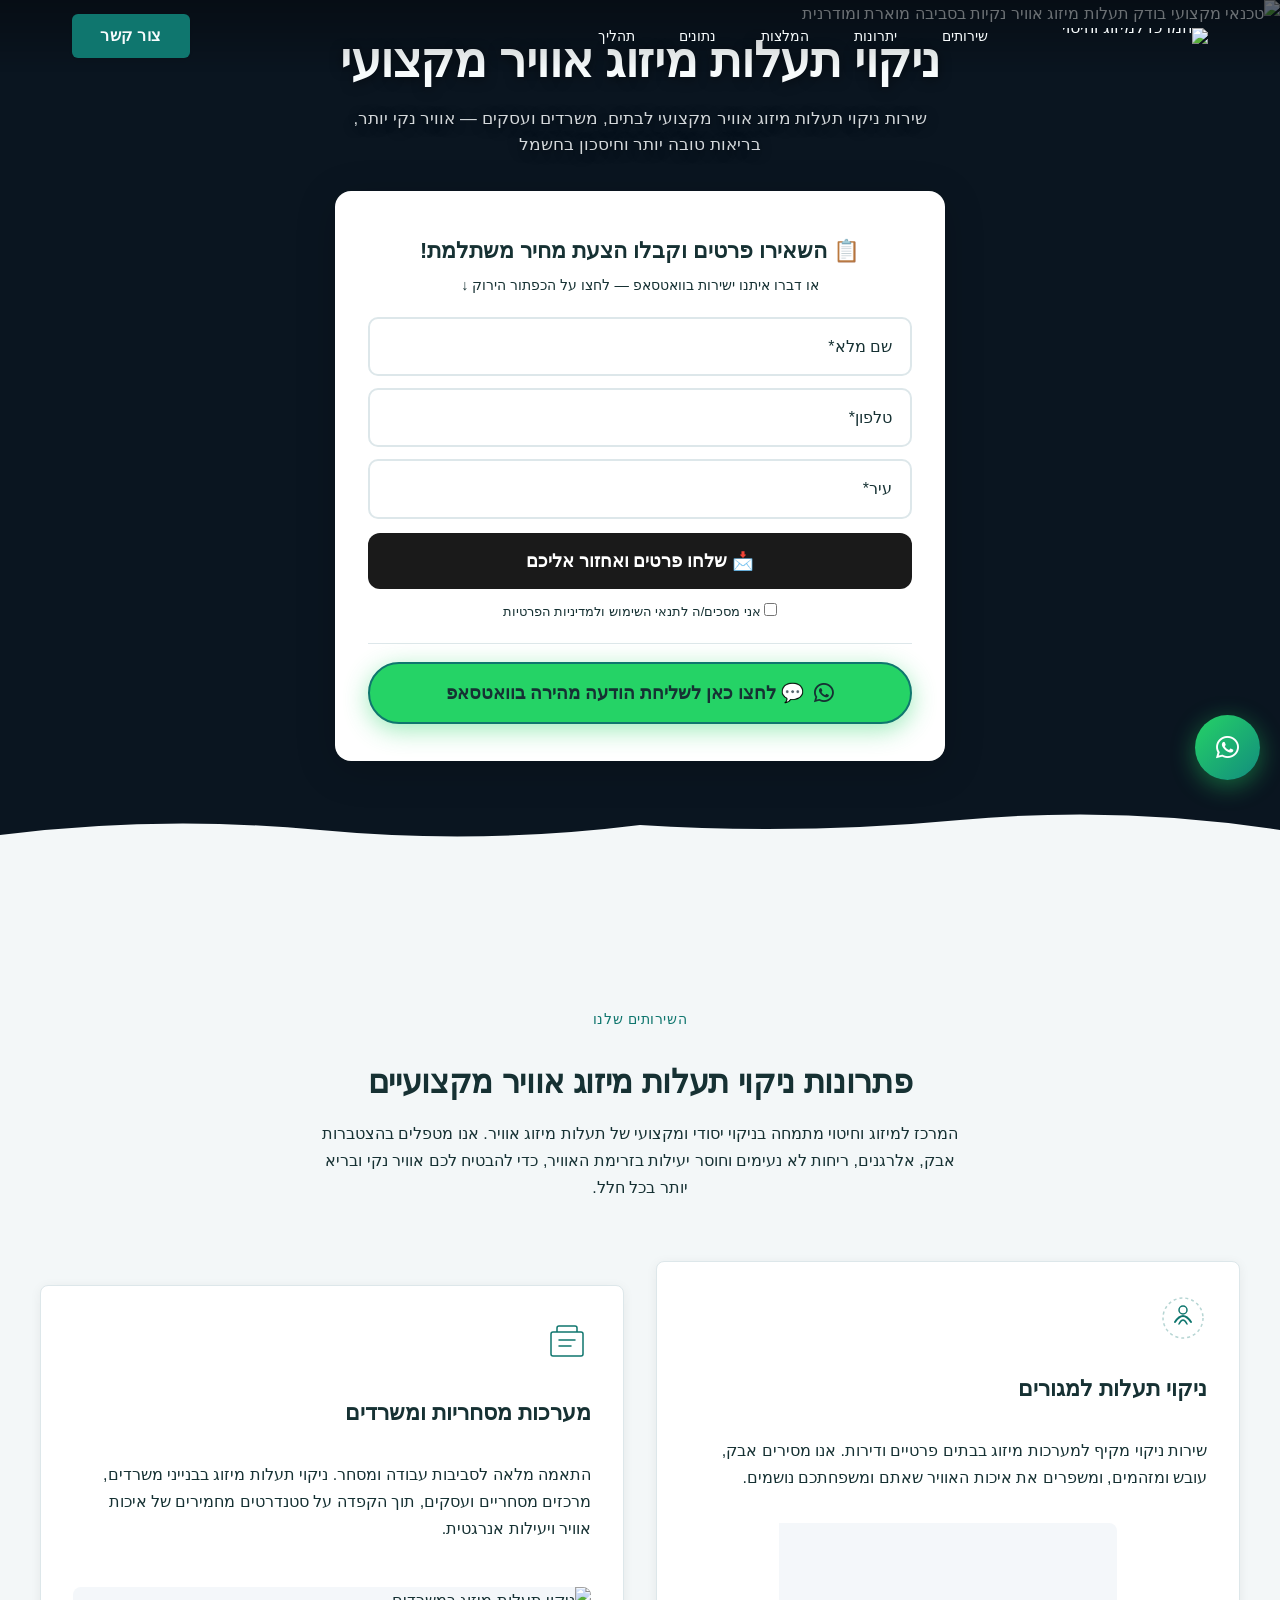
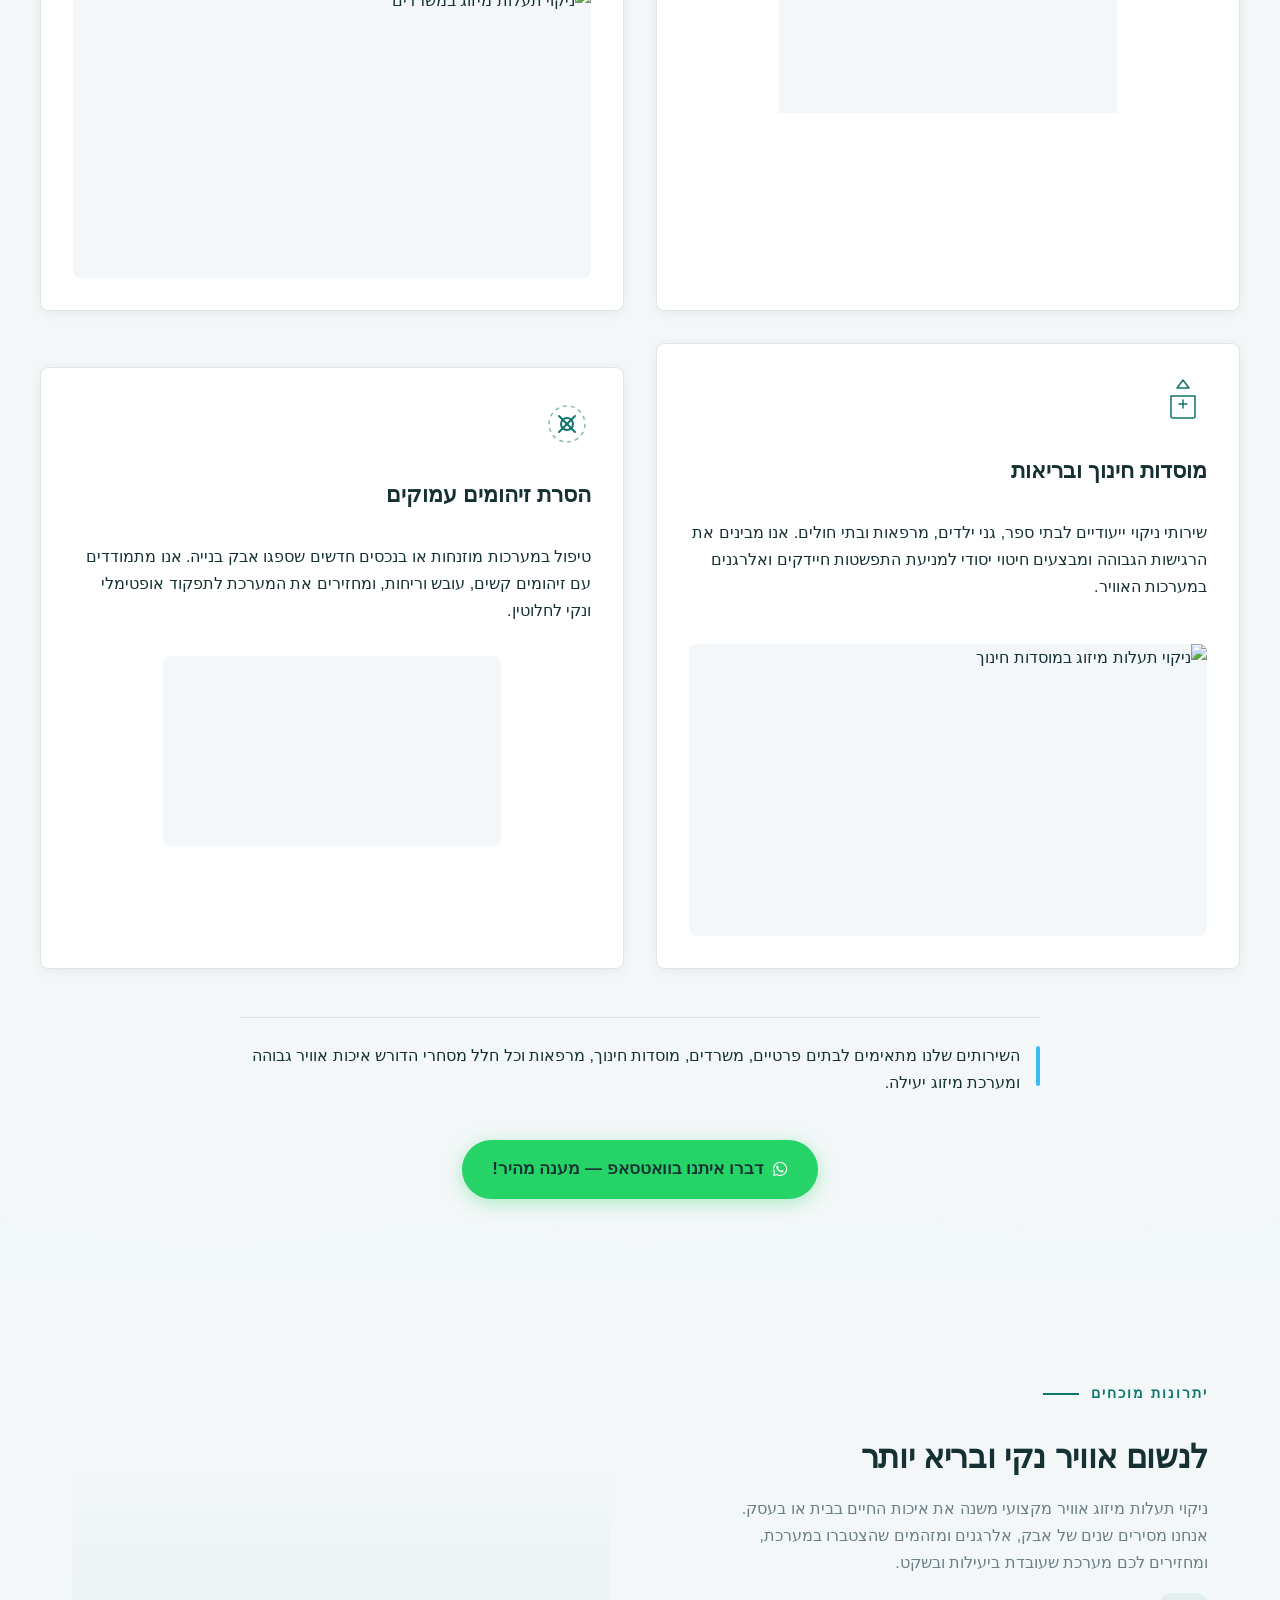
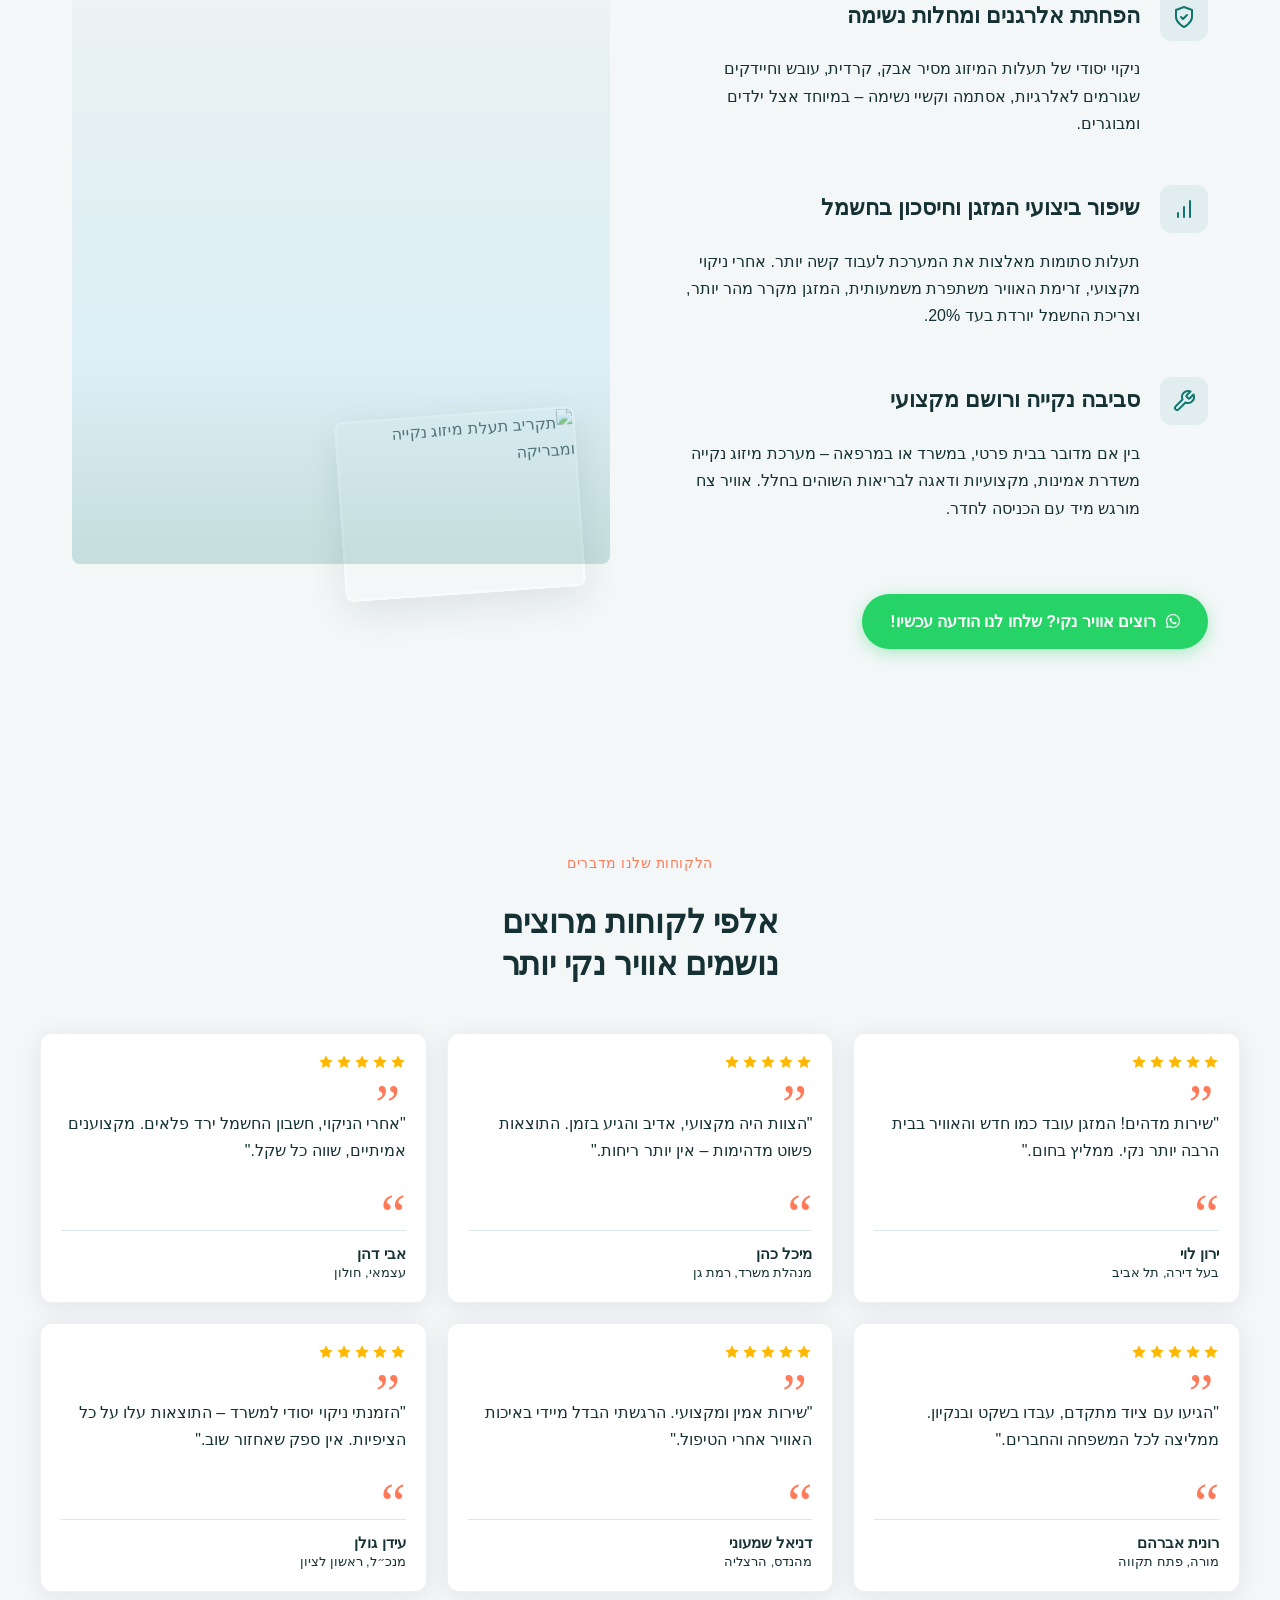
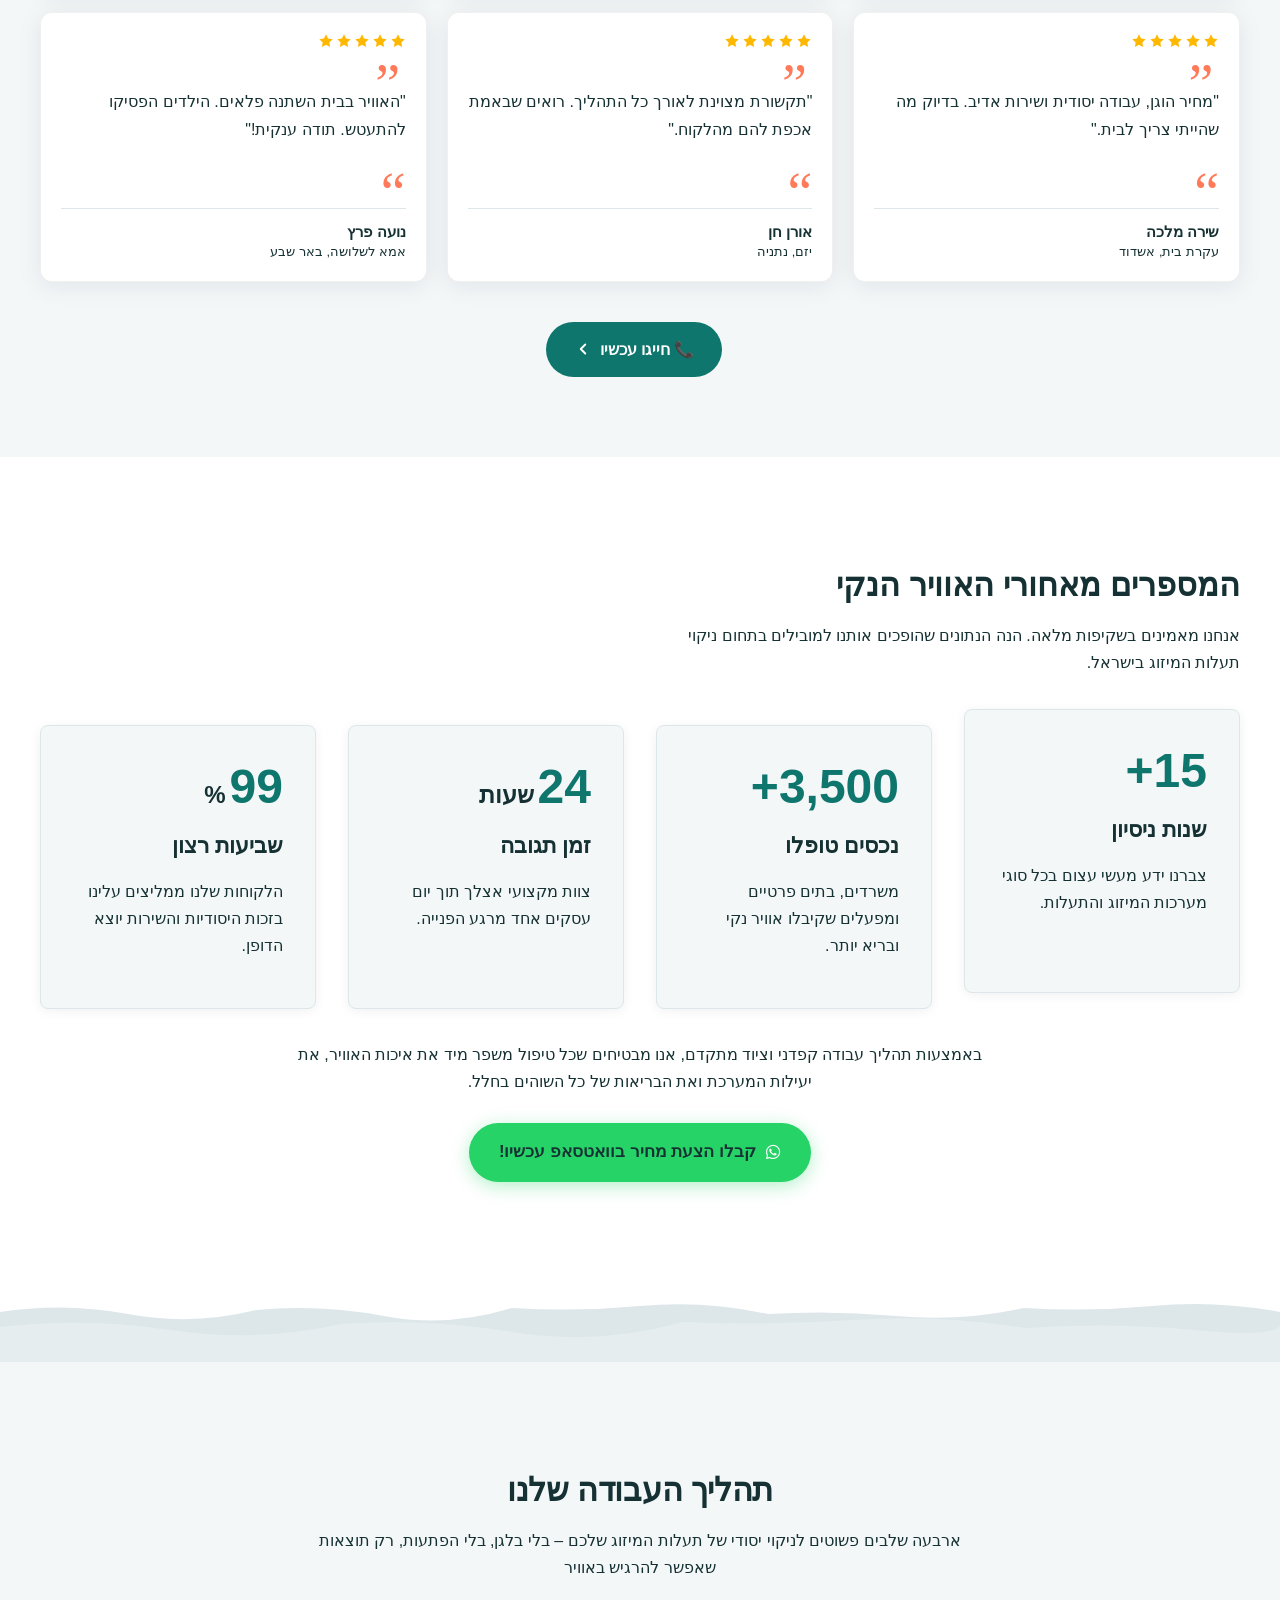
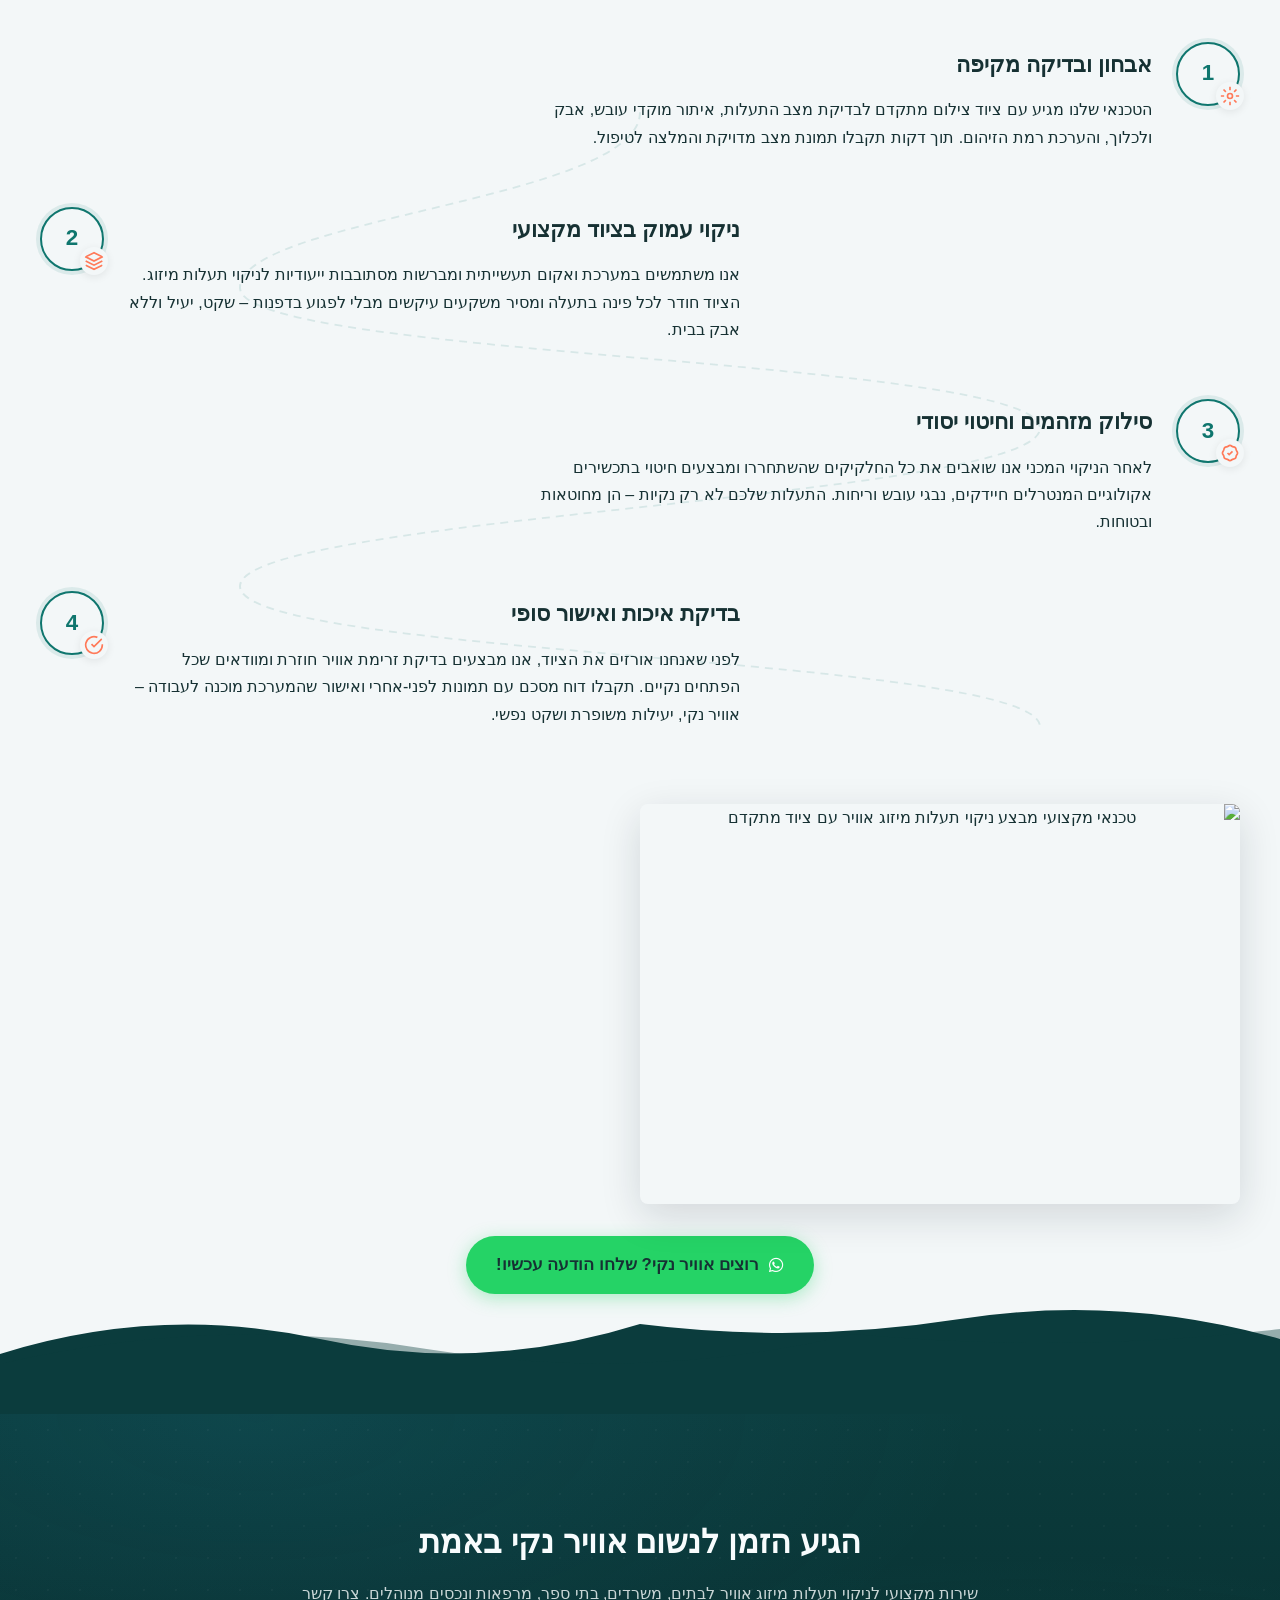
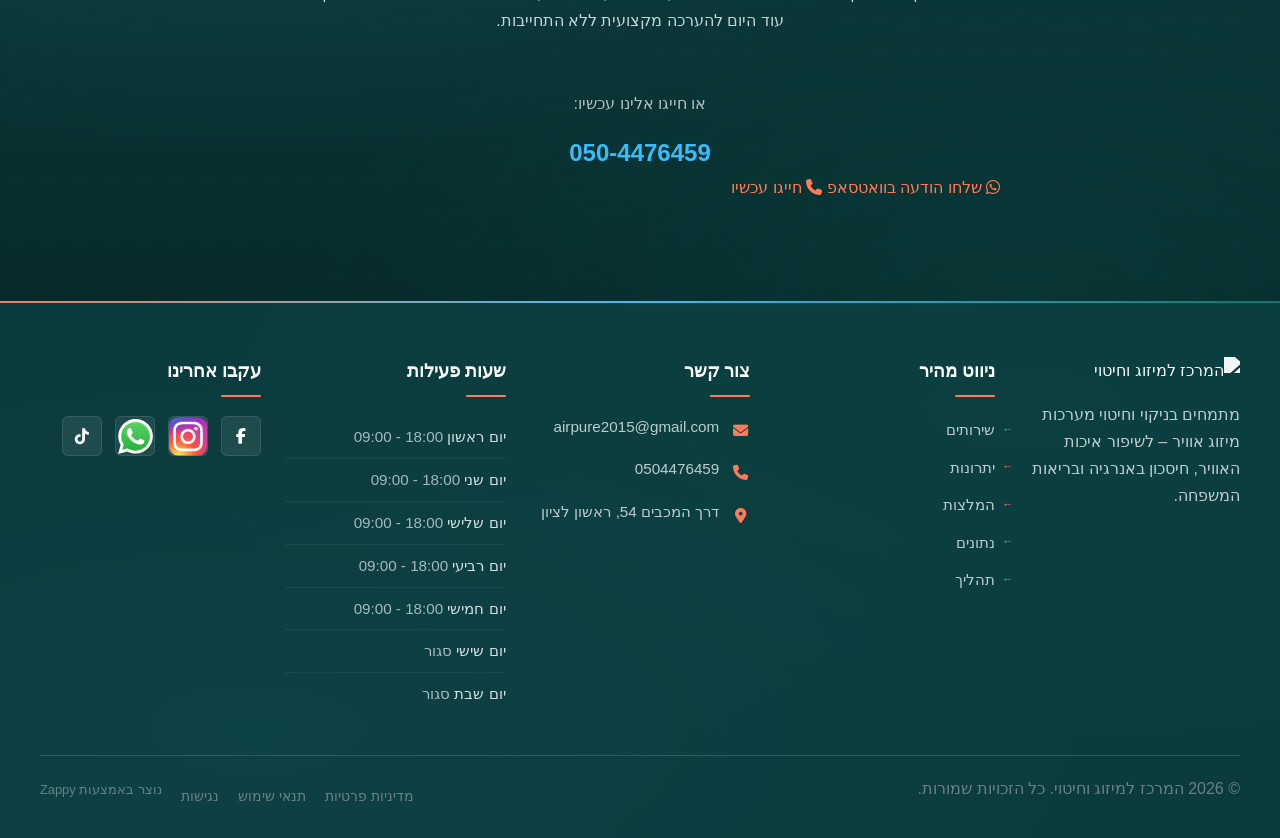
==== commit 6aec39e1: "Background sync: Progressive GitHub Sync" ====
--- a/index.html
+++ b/index.html
@@ -1426,10 +1426,7 @@
     </div>
 
     <!-- Bottom CTA -->
-    <div class="index-testimonials-section__cta"><a href="https://wa.me/972504476459" class="index-testimonials-section__button btn-primary" target="_blank" rel="noopener noreferrer" style="background: #25D366; box-shadow: 0 4px 16px rgba(37, 211, 102, 0.35);">
-    <span>💬 שלחו הודעה בוואטסאפ</span>
-    <svg width="18" height="18" viewBox="0 0 24 24" fill="none" stroke="currentColor" stroke-width="2.5" stroke-linecap="round" stroke-linejoin="round" data-element-type="icon" data-icon-type="svg"><polyline points="9 18 15 12 9 6"></polyline></svg>
-  </a>
+    <div class="index-testimonials-section__cta">
   <a href="tel:0504476459" class="index-testimonials-section__button btn-primary" style="background: var(--primary); margin-right: 12px;">
     <span>📞 חייגו עכשיו</span>
     <svg width="18" height="18" viewBox="0 0 24 24" fill="none" stroke="currentColor" stroke-width="2.5" stroke-linecap="round" stroke-linejoin="round" data-element-type="icon" data-icon-type="svg"><polyline points="9 18 15 12 9 6"></polyline></svg>
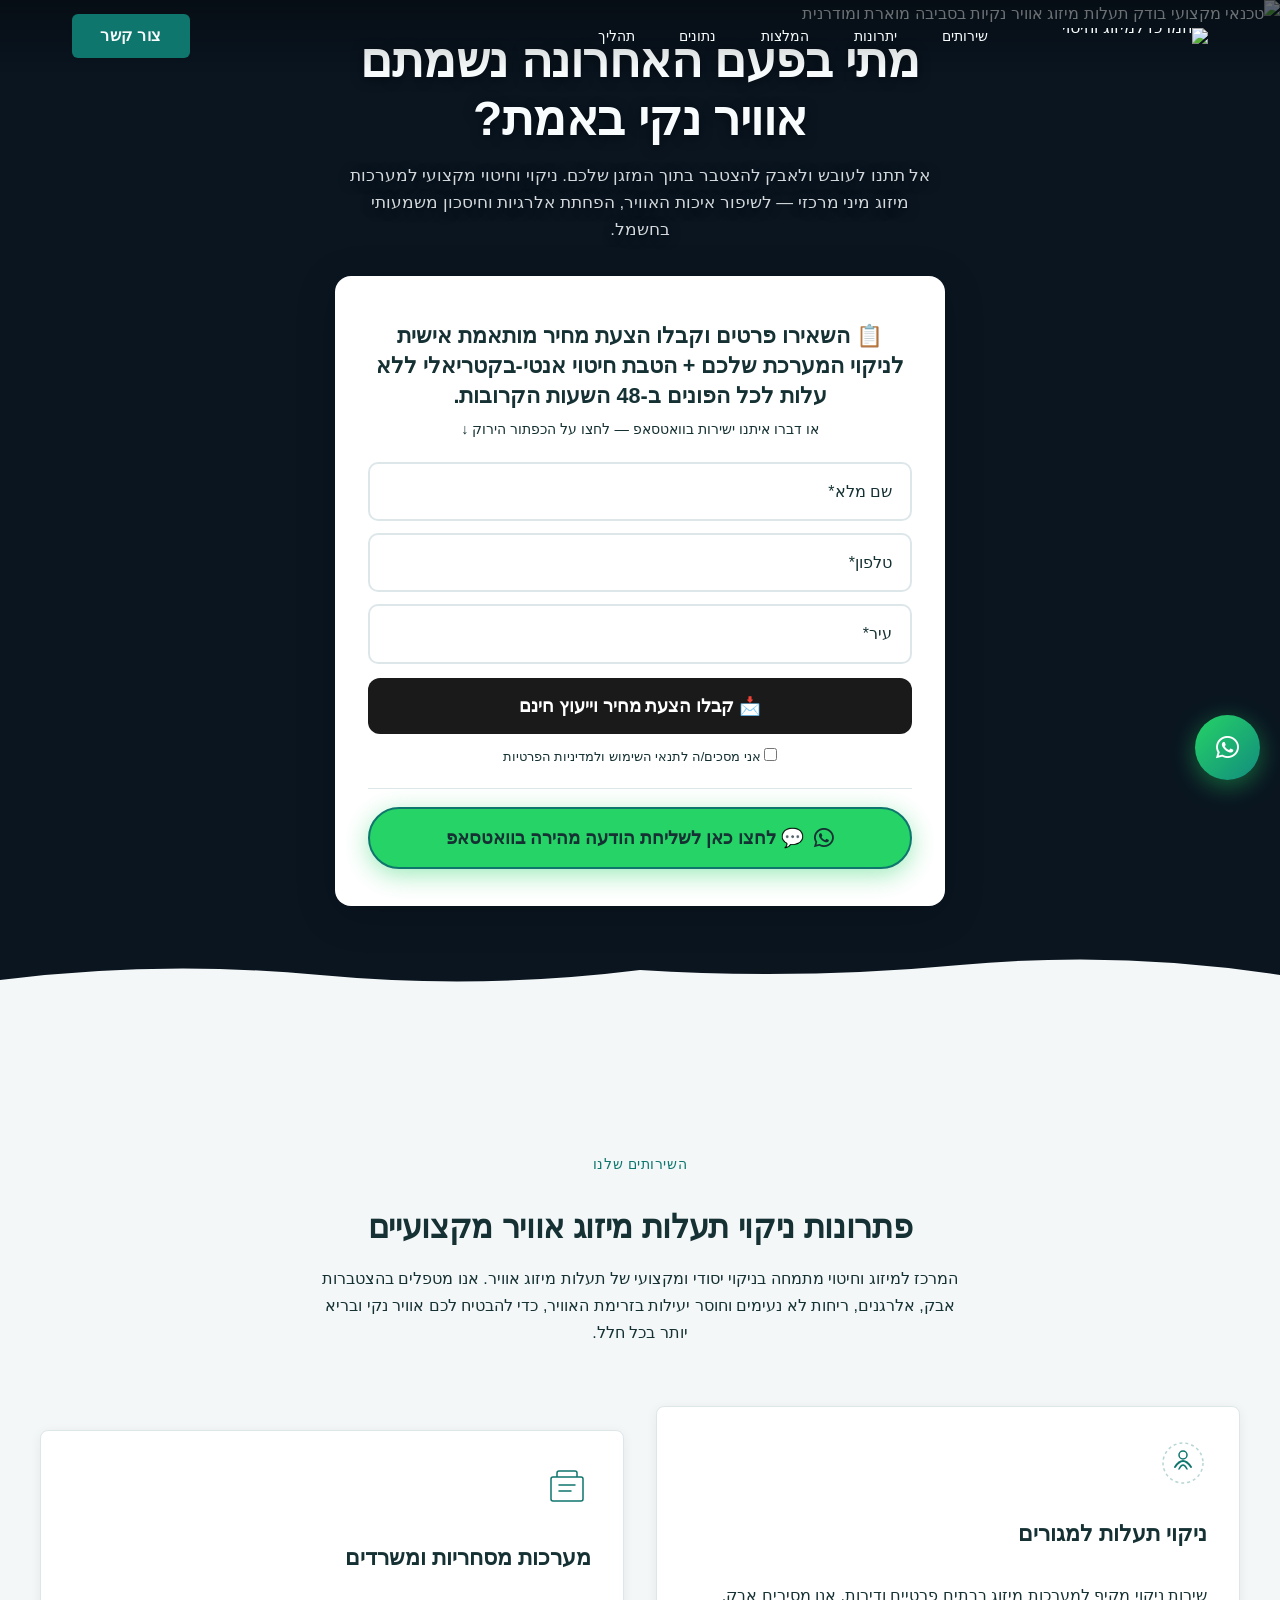
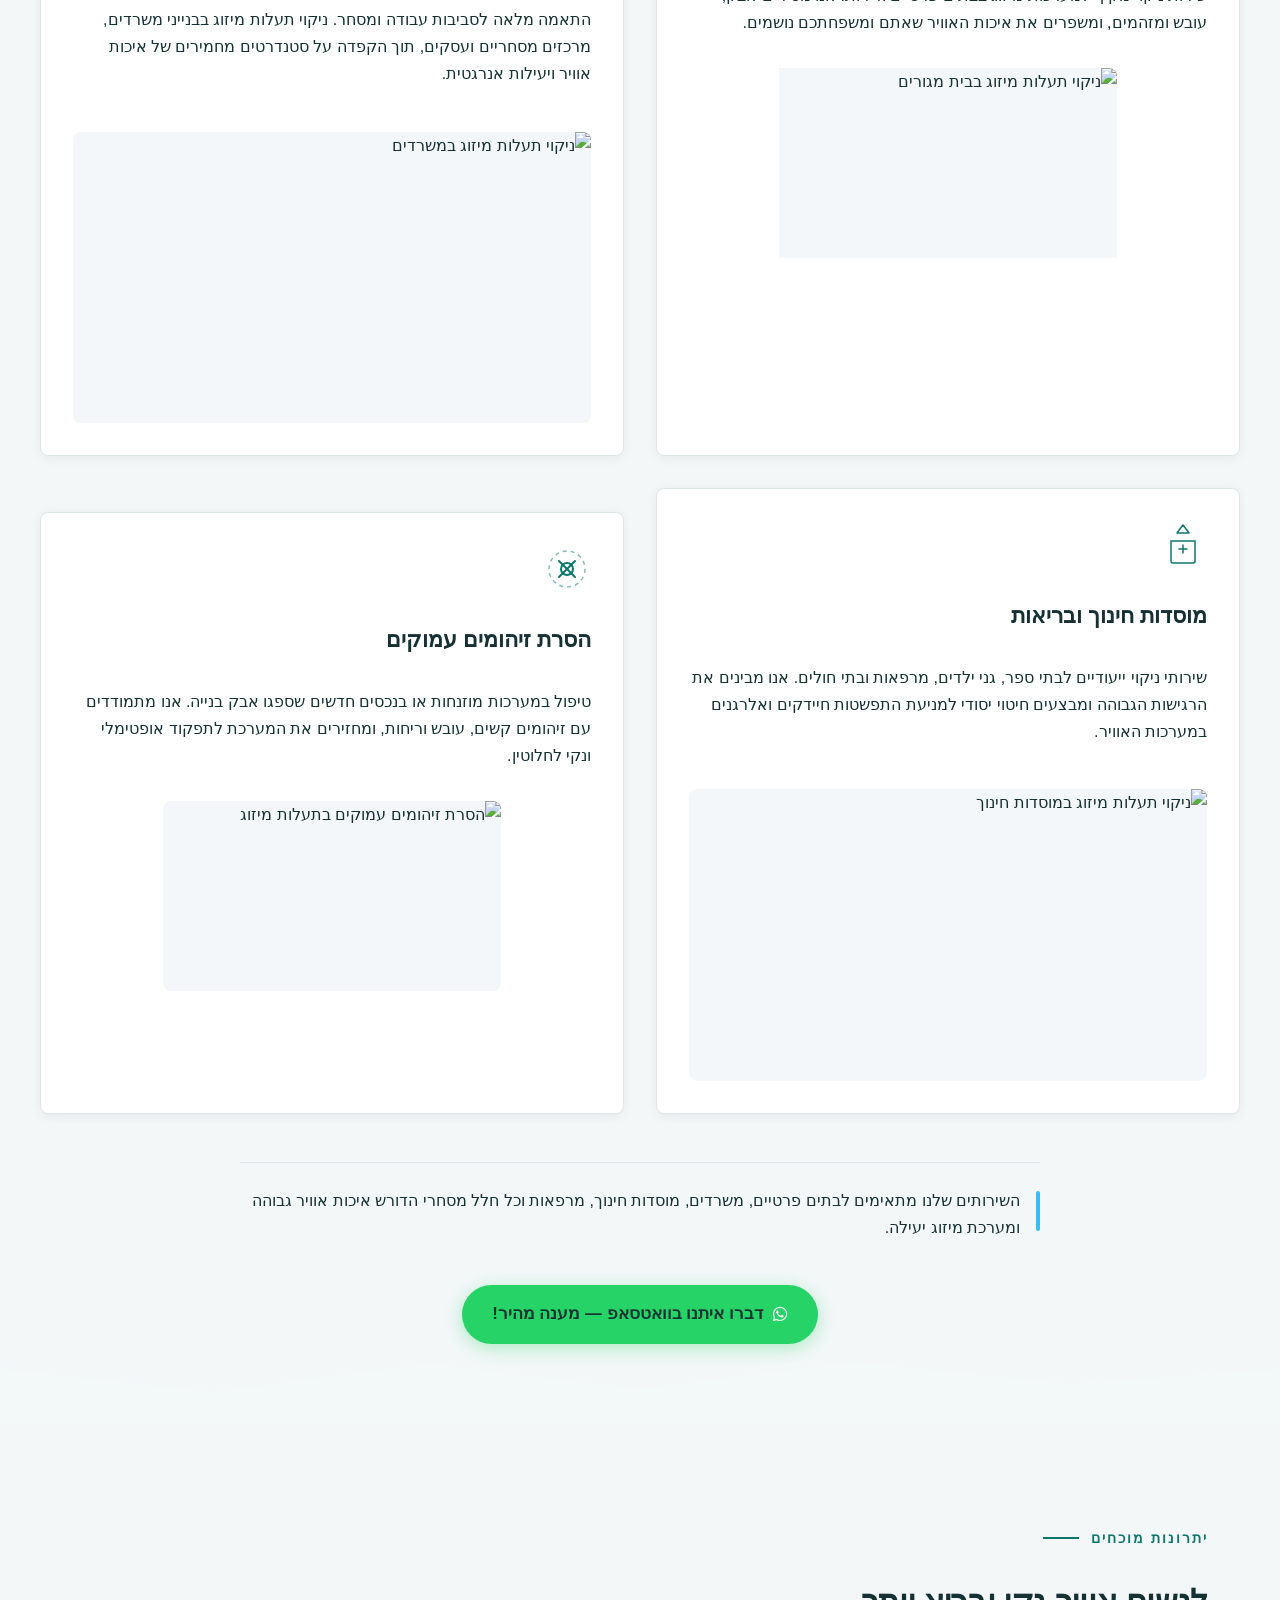
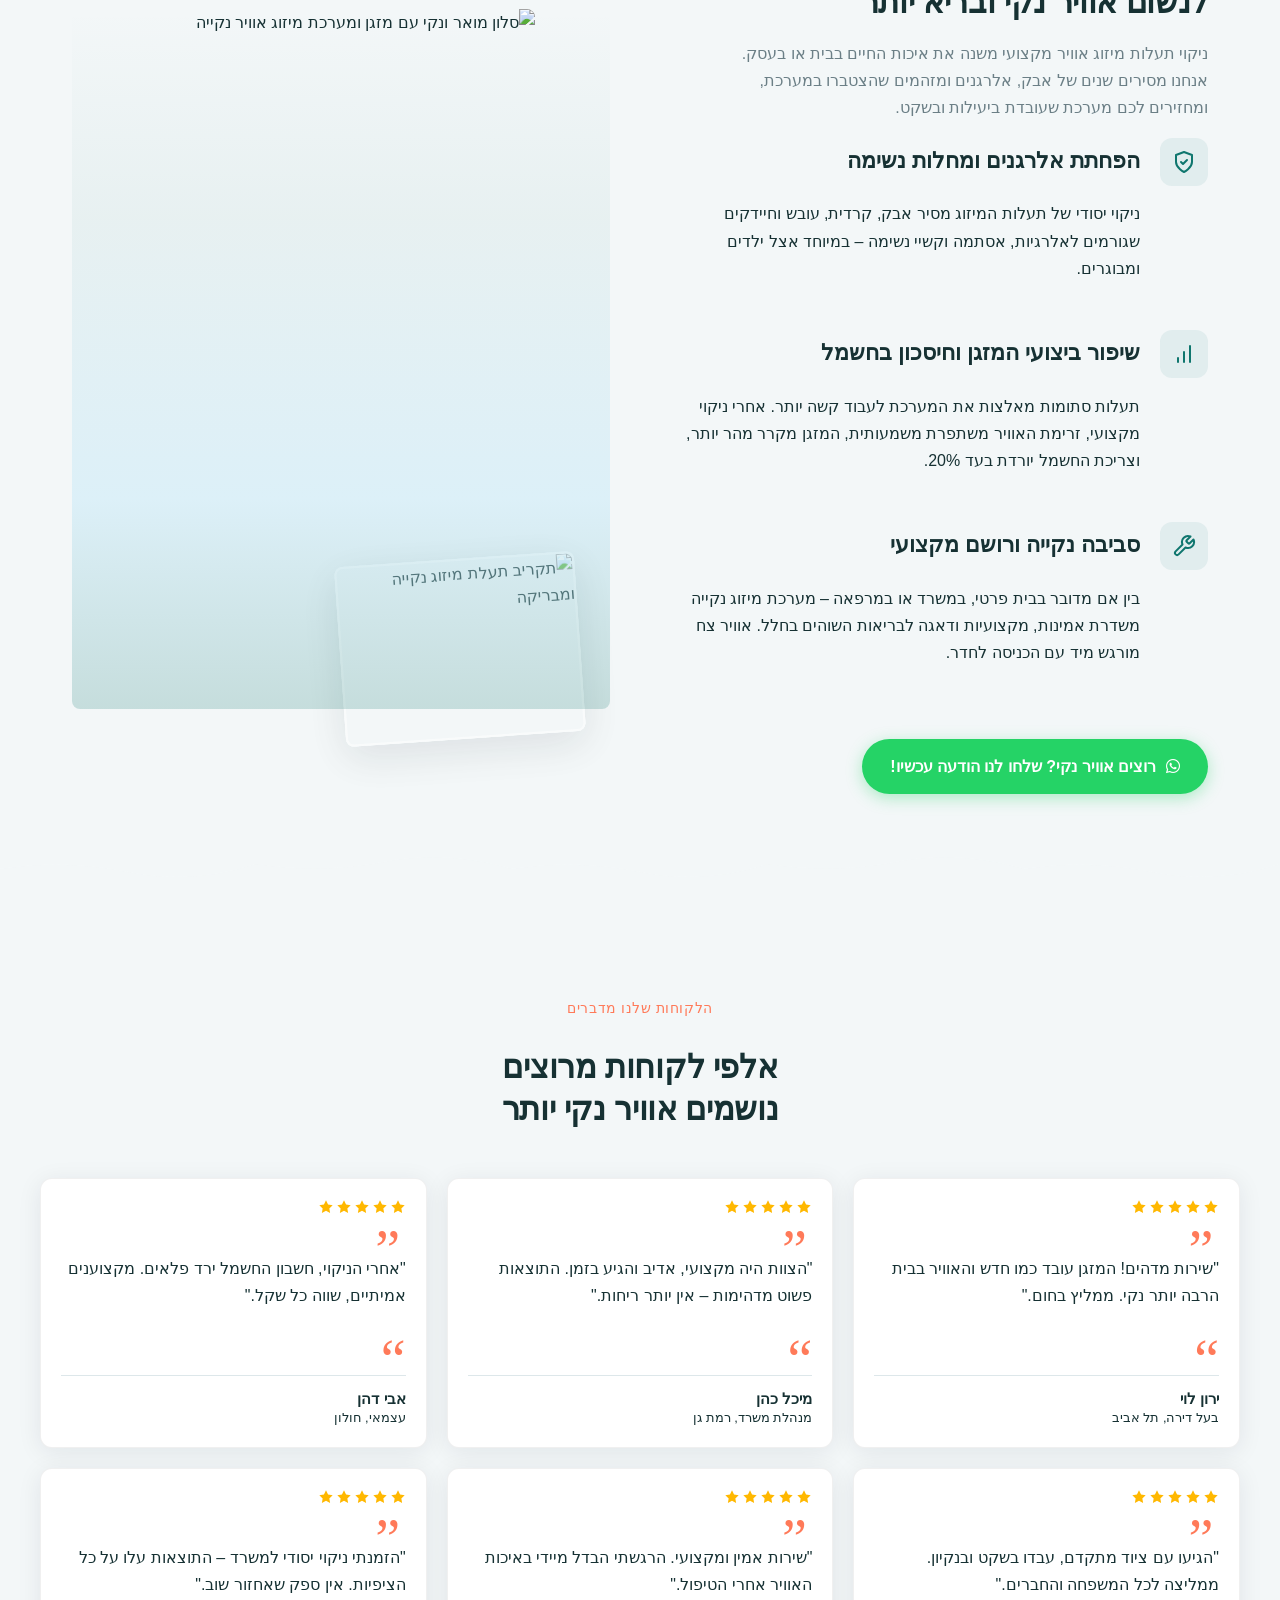
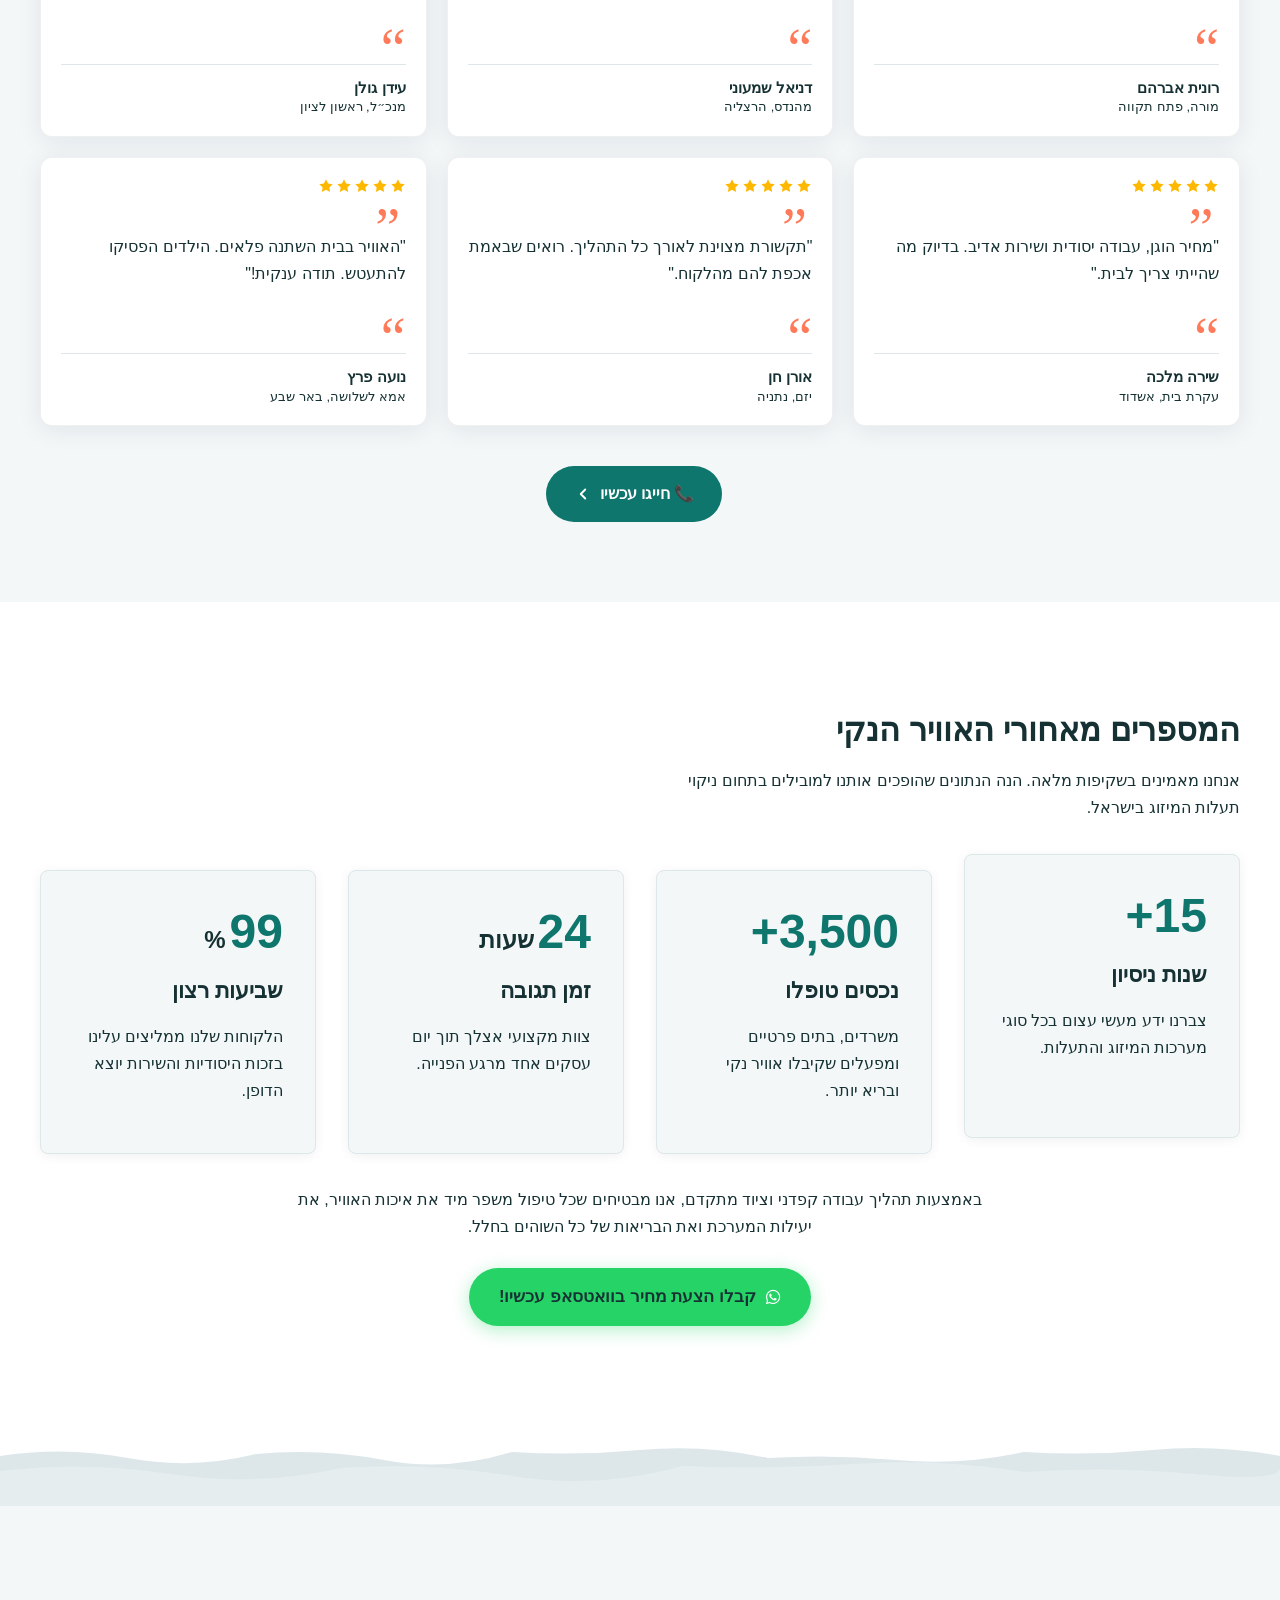
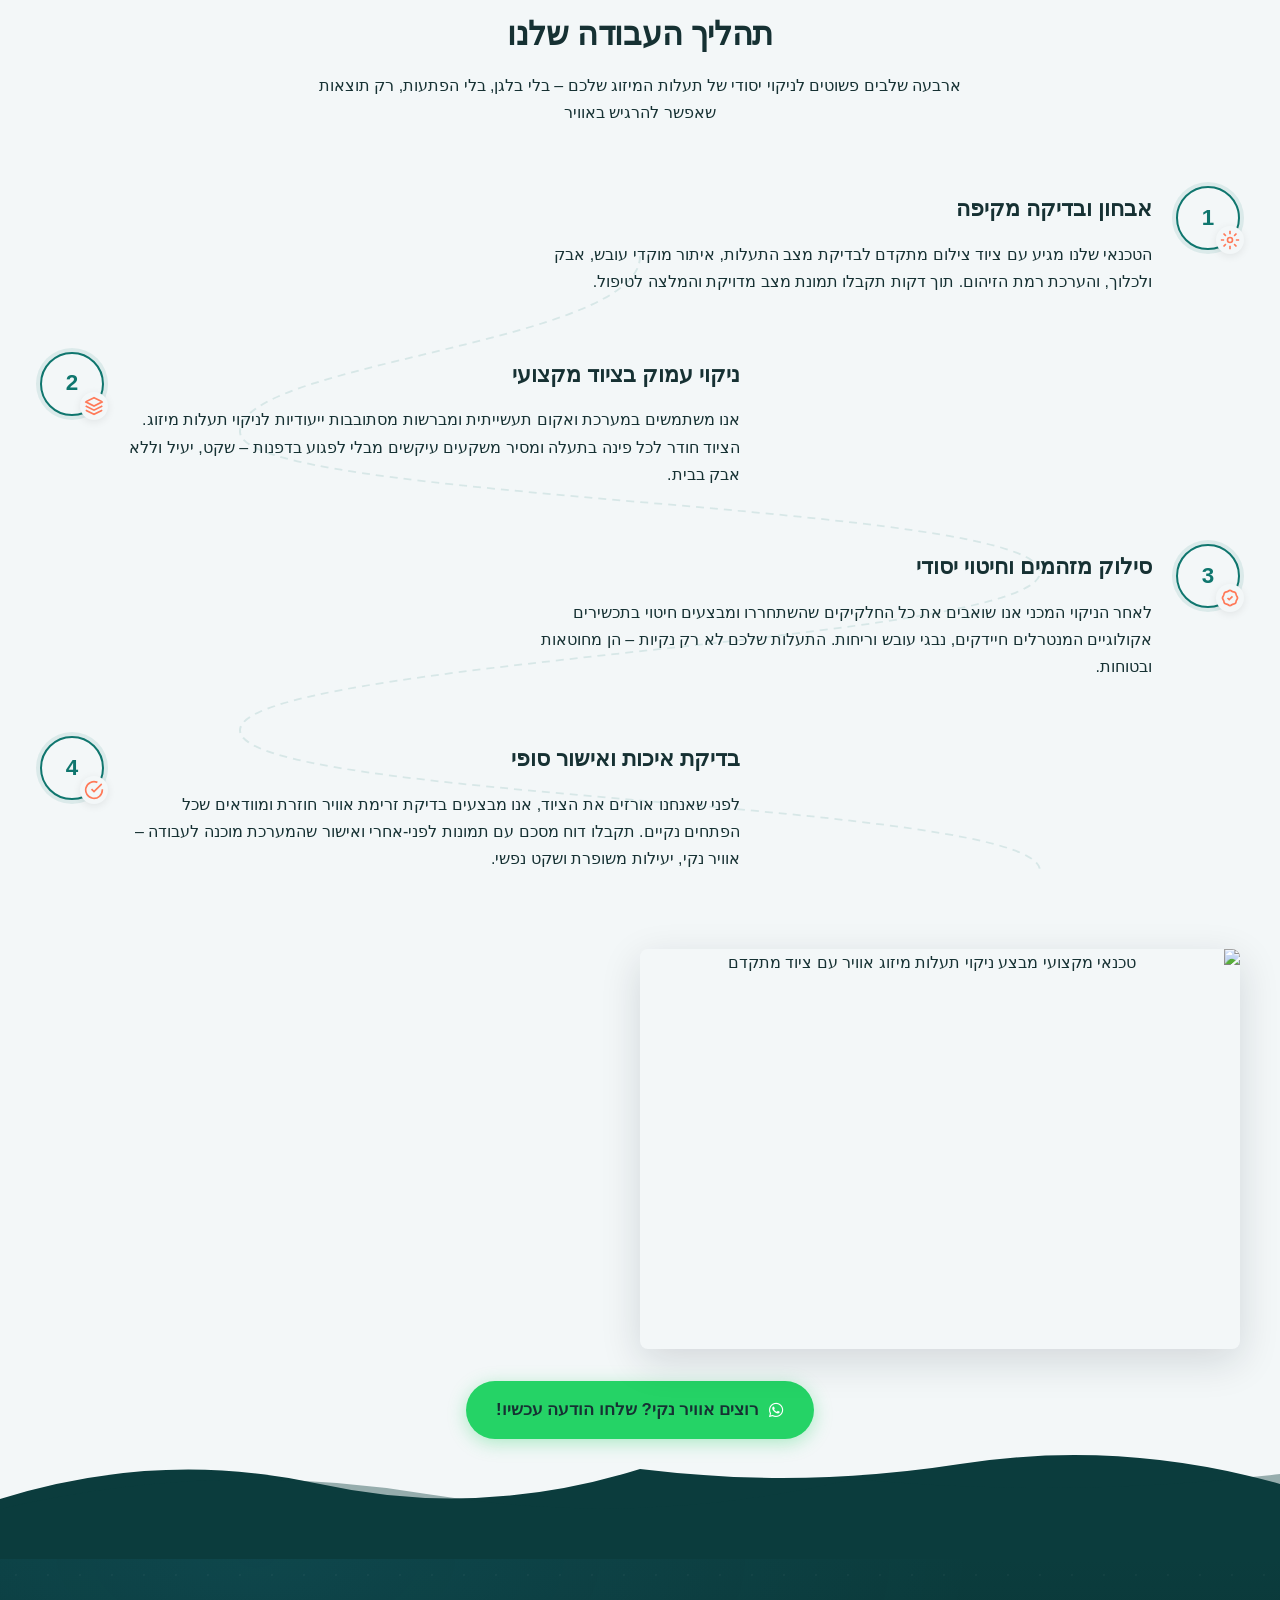
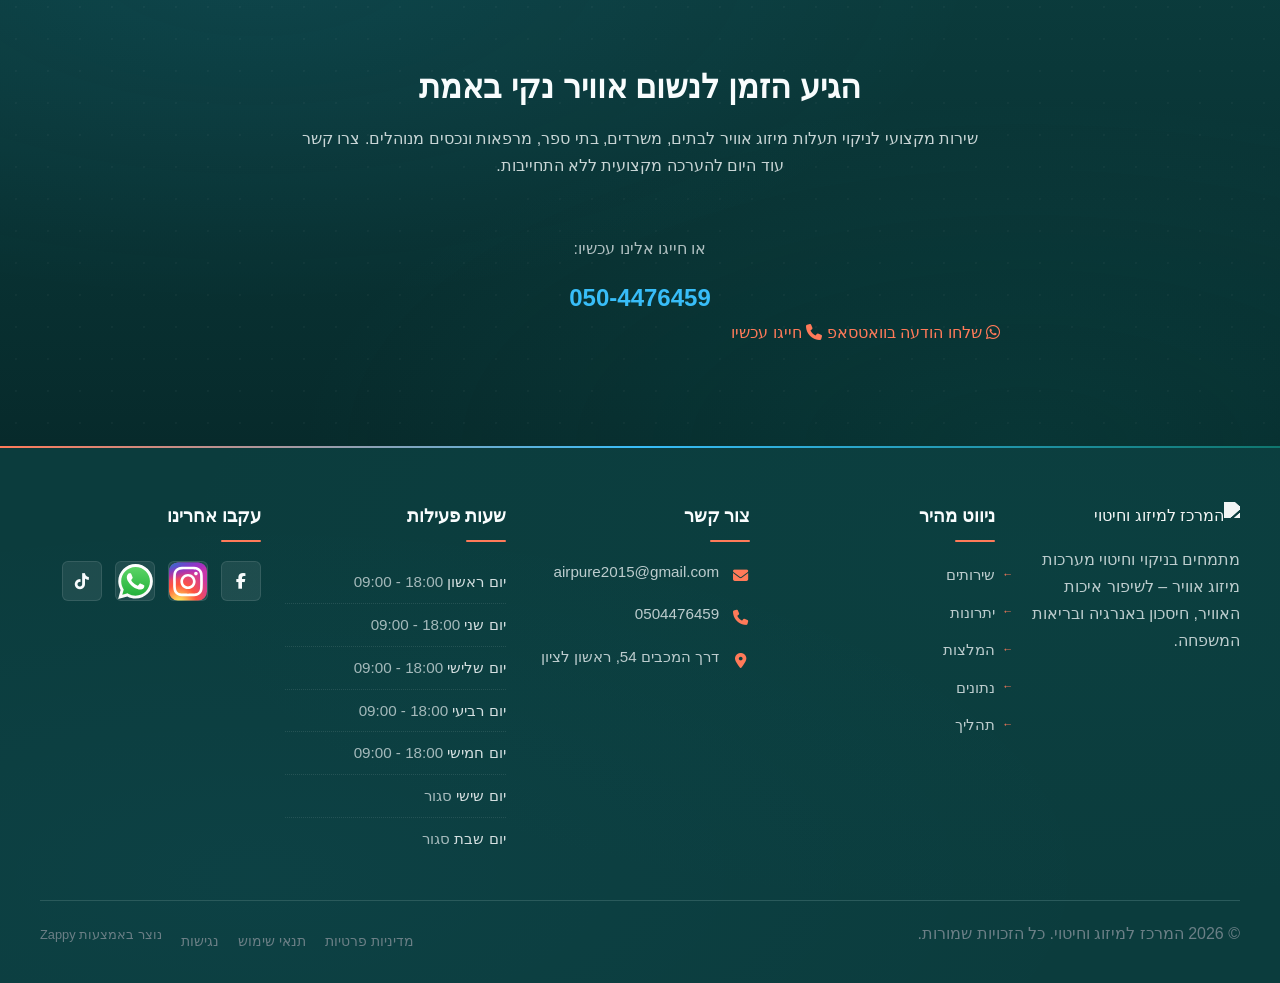
==== commit dc16eb14: "Background sync: Progressive GitHub Sync" ====
--- a/index.html
+++ b/index.html
@@ -1008,11 +1008,11 @@
   <div class="hero-scrim" aria-hidden="true"></div>
 
   <!-- Content Overlay Group -->
-  <div class="hero-content-overlay" data-zappy-align-target="true" ><div class="hero-text-block"><h1 class="hero-main-title">ניקוי תעלות מיזוג אוויר מקצועי</h1>
-<p class="hero-subtitle">שירות ניקוי תעלות מיזוג אוויר מקצועי לבתים, משרדים ועסקים — אוויר נקי יותר, בריאות טובה יותר וחיסכון בחשמל</p></div>
+  <div class="hero-content-overlay" data-zappy-align-target="true" ><div class="hero-text-block"><h1 class="hero-main-title">מתי בפעם האחרונה נשמתם אוויר נקי באמת?</h1>
+<p class="hero-subtitle">אל תתנו לעובש ולאבק להצטבר בתוך המזגן שלכם. ניקוי וחיטוי מקצועי למערכות מיזוג מיני מרכזי — לשיפור איכות האוויר, הפחתת אלרגיות וחיסכון משמעותי בחשמל.</p></div>
 <div class="hero-form-block">
   <div class="hero-form-card">
-    <h3 class="hero-form-title">📋 השאירו פרטים וקבלו הצעת מחיר משתלמת!</h3>
+    <h3 class="hero-form-title">📋 השאירו פרטים וקבלו הצעת מחיר מותאמת אישית לניקוי המערכת שלכם + הטבת חיטוי אנטי-בקטריאלי ללא עלות לכל הפונים ב-48 השעות הקרובות.</h3>
     <p class="hero-form-subtitle" style="color: rgb(22, 49, 51) !important;">או דברו איתנו ישירות בוואטסאפ — לחצו על הכפתור הירוק ↓</p>
     <form class="hero-contact-form">
       <div class="hero-form-fields">
@@ -1026,7 +1026,7 @@
           <input class="hero-form-input" type="text" id="hero-city" name="city" placeholder="עיר*" required="">
         </div>
       </div>
-      <button type="button" class="hero-form-submit btn btn-primary" data-element-type="button" data-element-id="btn-1780433637544-405j52ozs" data-native-element="true" style="outline: medium; color: var(--light-text, #ffffff) !important; border-color: var(--text-color, #1a1a1a) !important; background-color: var(--text-color, #1a1a1a) !important; background-image: none !important;" data-text-color="light">📩 שלחו פרטים ואחזור אליכם</button>
+      <button type="button" class="hero-form-submit btn btn-primary" data-element-type="button" data-element-id="btn-1780433637544-405j52ozs" data-native-element="true" style="outline: medium; color: var(--light-text, #ffffff) !important; border-color: var(--text-color, #1a1a1a) !important; background-color: var(--text-color, #1a1a1a) !important; background-image: none !important;" data-text-color="light">📩 קבלו הצעת מחיר וייעוץ חינם</button>
       <div class="hero-form-privacy">
         <label class="hero-form-privacy-label" style="color: rgb(22, 49, 51) !important;">
           <input type="checkbox" name="privacy_consent" required="">
--- a/styles.css
+++ b/styles.css
@@ -5705,6 +5705,59 @@
 .index-testimonials-section__cta a[href*="wa.me"] span {
   color: #ffffff !important;
 }
+
+@keyframes acc-pulse {
+  0%, 100% { box-shadow: 0 4px 20px rgba(255, 122, 89, 0.5); }
+  50% { box-shadow: 0 4px 32px rgba(255, 122, 89, 0.8); }
+}
+
+html[lang="he"] #mic-access-tool-general-button,
+html[lang="he"] .mic-access-tool-general-button {
+  width: 56px !important;
+  height: 56px !important;
+  border-radius: 50% !important;
+  background-color: var(--accent-color) !important;
+  color: #FFFFFF !important;
+  font-size: 20px !important;
+  font-weight: 700 !important;
+  box-shadow: 0 4px 24px rgba(255, 122, 89, 0.55) !important;
+  border: 3px solid #FFFFFF !important;
+  position: fixed !important;
+  bottom: 120px !important;
+  left: 24px !important;
+  z-index: 9999 !important;
+  display: flex !important;
+  align-items: center !important;
+  justify-content: center !important;
+  cursor: pointer !important;
+  transition: all 0.3s ease !important;
+  animation: acc-pulse-he 2.5s infinite !important;
+}
+
+html[lang="he"] #mic-access-tool-general-button:hover,
+html[lang="he"] .mic-access-tool-general-button:hover {
+  background-color: #E06948 !important;
+  transform: scale(1.15) !important;
+  box-shadow: 0 6px 32px rgba(255, 122, 89, 0.7) !important;
+}
+
+@keyframes acc-pulse-he {
+  0%, 100% { box-shadow: 0 4px 24px rgba(255, 122, 89, 0.55); }
+  50% { box-shadow: 0 4px 38px rgba(255, 122, 89, 0.85); }
+}
+
+html[lang="he"] #mic-access-tool-general-button::after {
+  content: "נגישות";
+  position: absolute;
+  right: 64px;
+  background: rgba(0,0,0,0.85);
+  color: #fff;
+  padding: 6px 14px;
+  border-radius: 20px;
+  font-size: 13px;
+  white-space: nowrap;
+  font-weight: 600;
+}
 /* mobile-submenu-overflow-fix */
 @media (max-width: 768px) {
   .navbar .sub-menu.mobile-expanded,
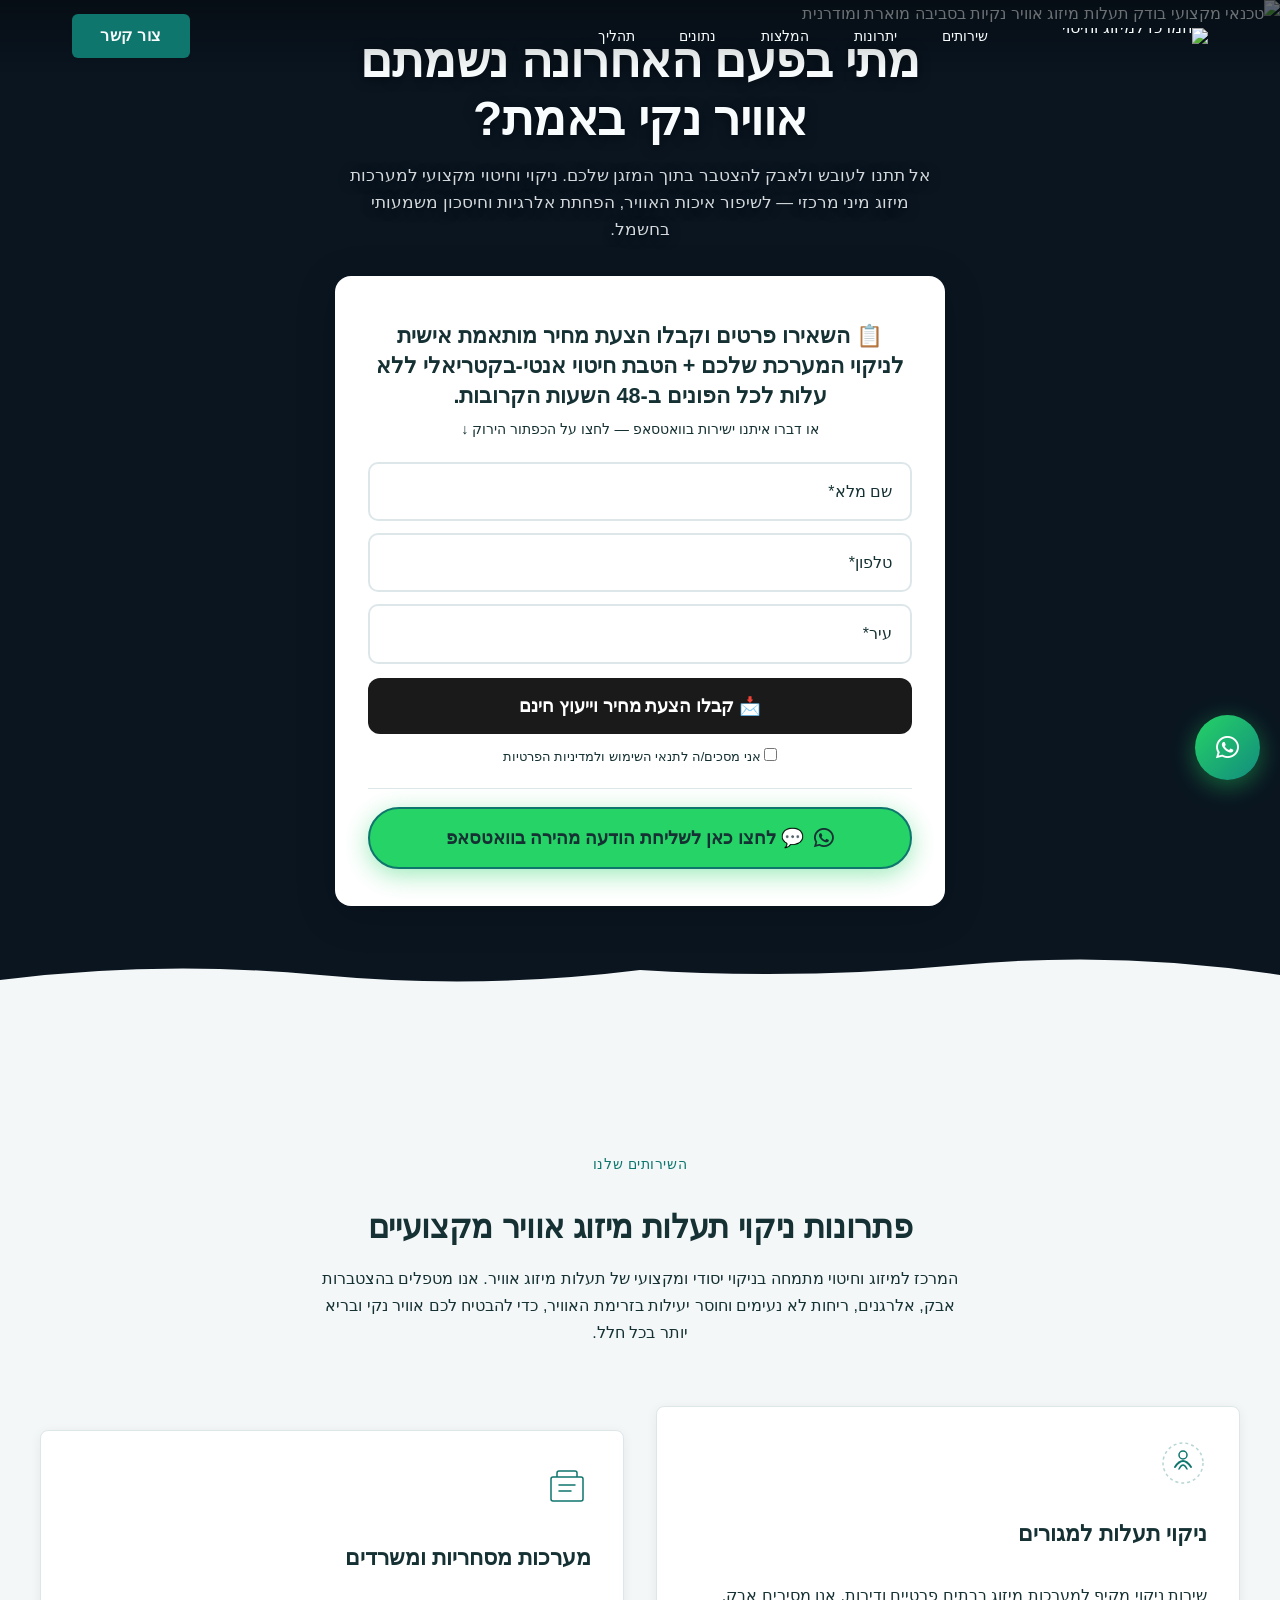
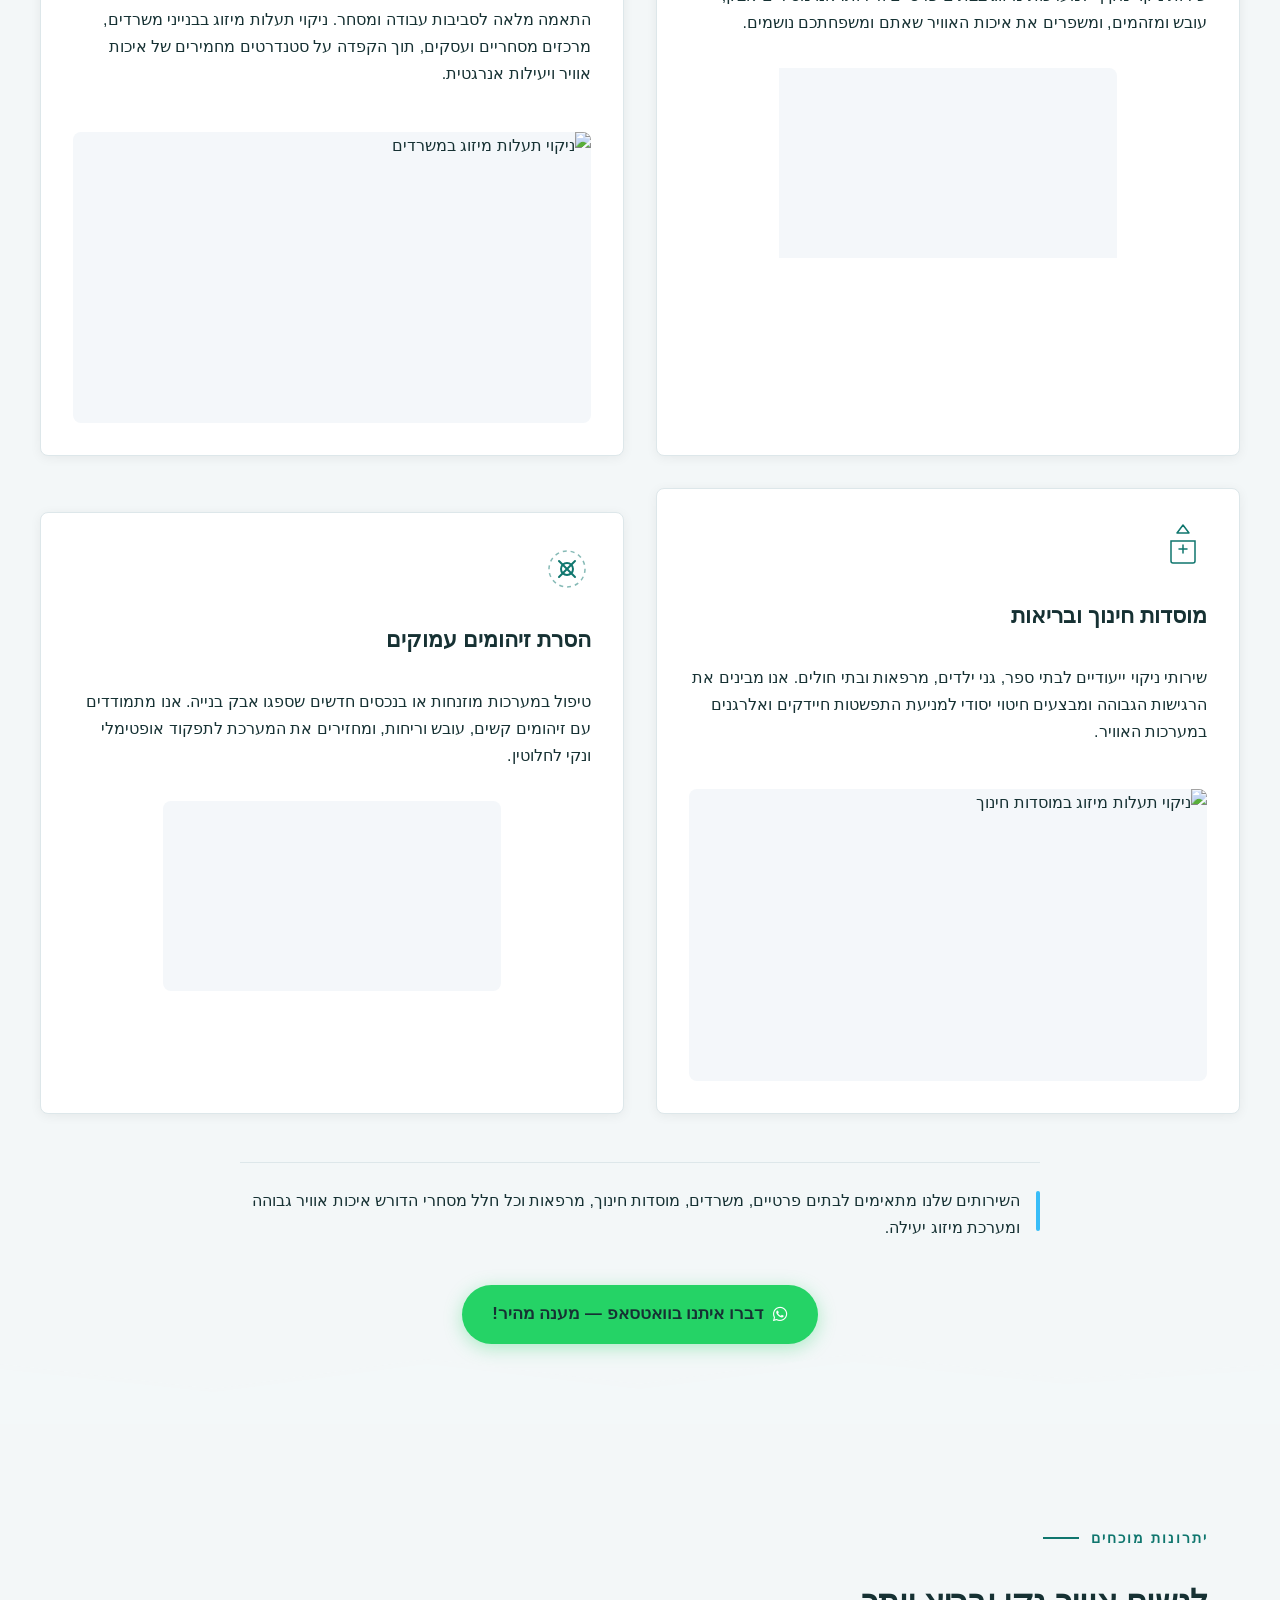
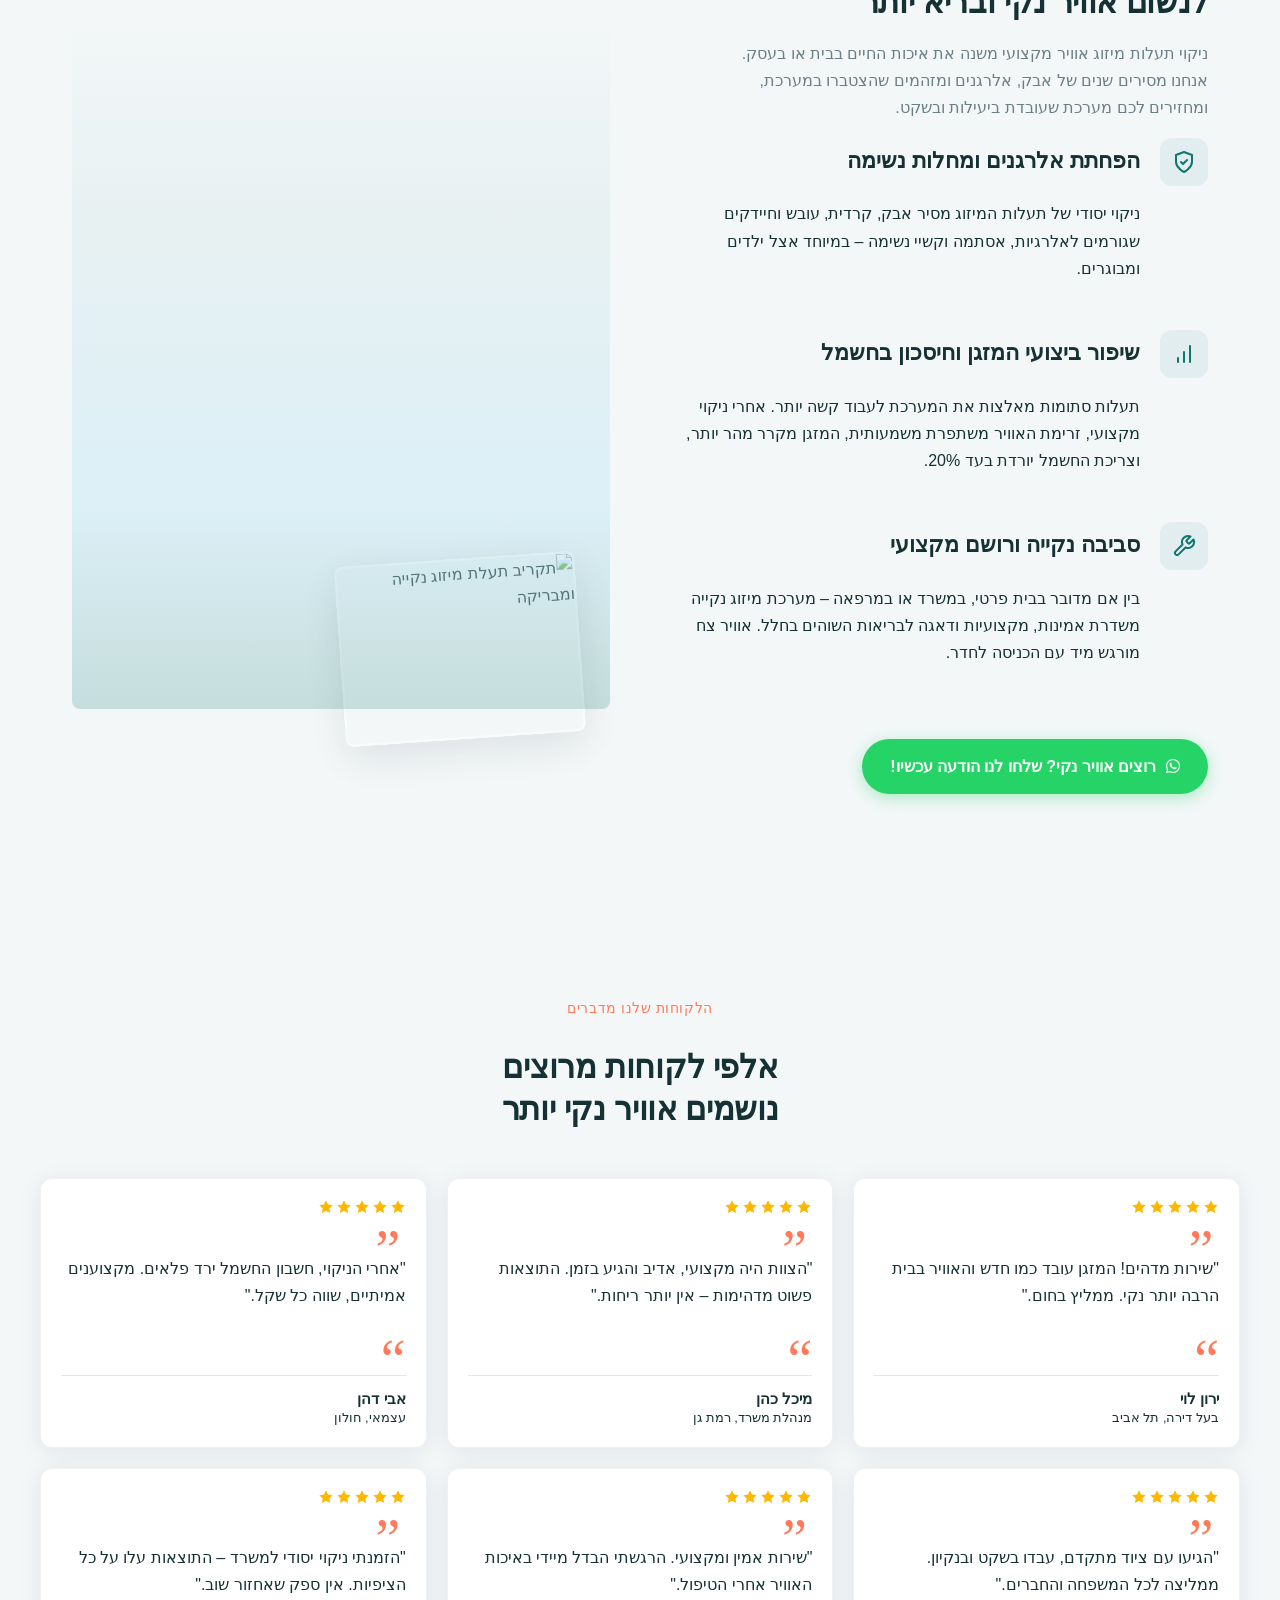
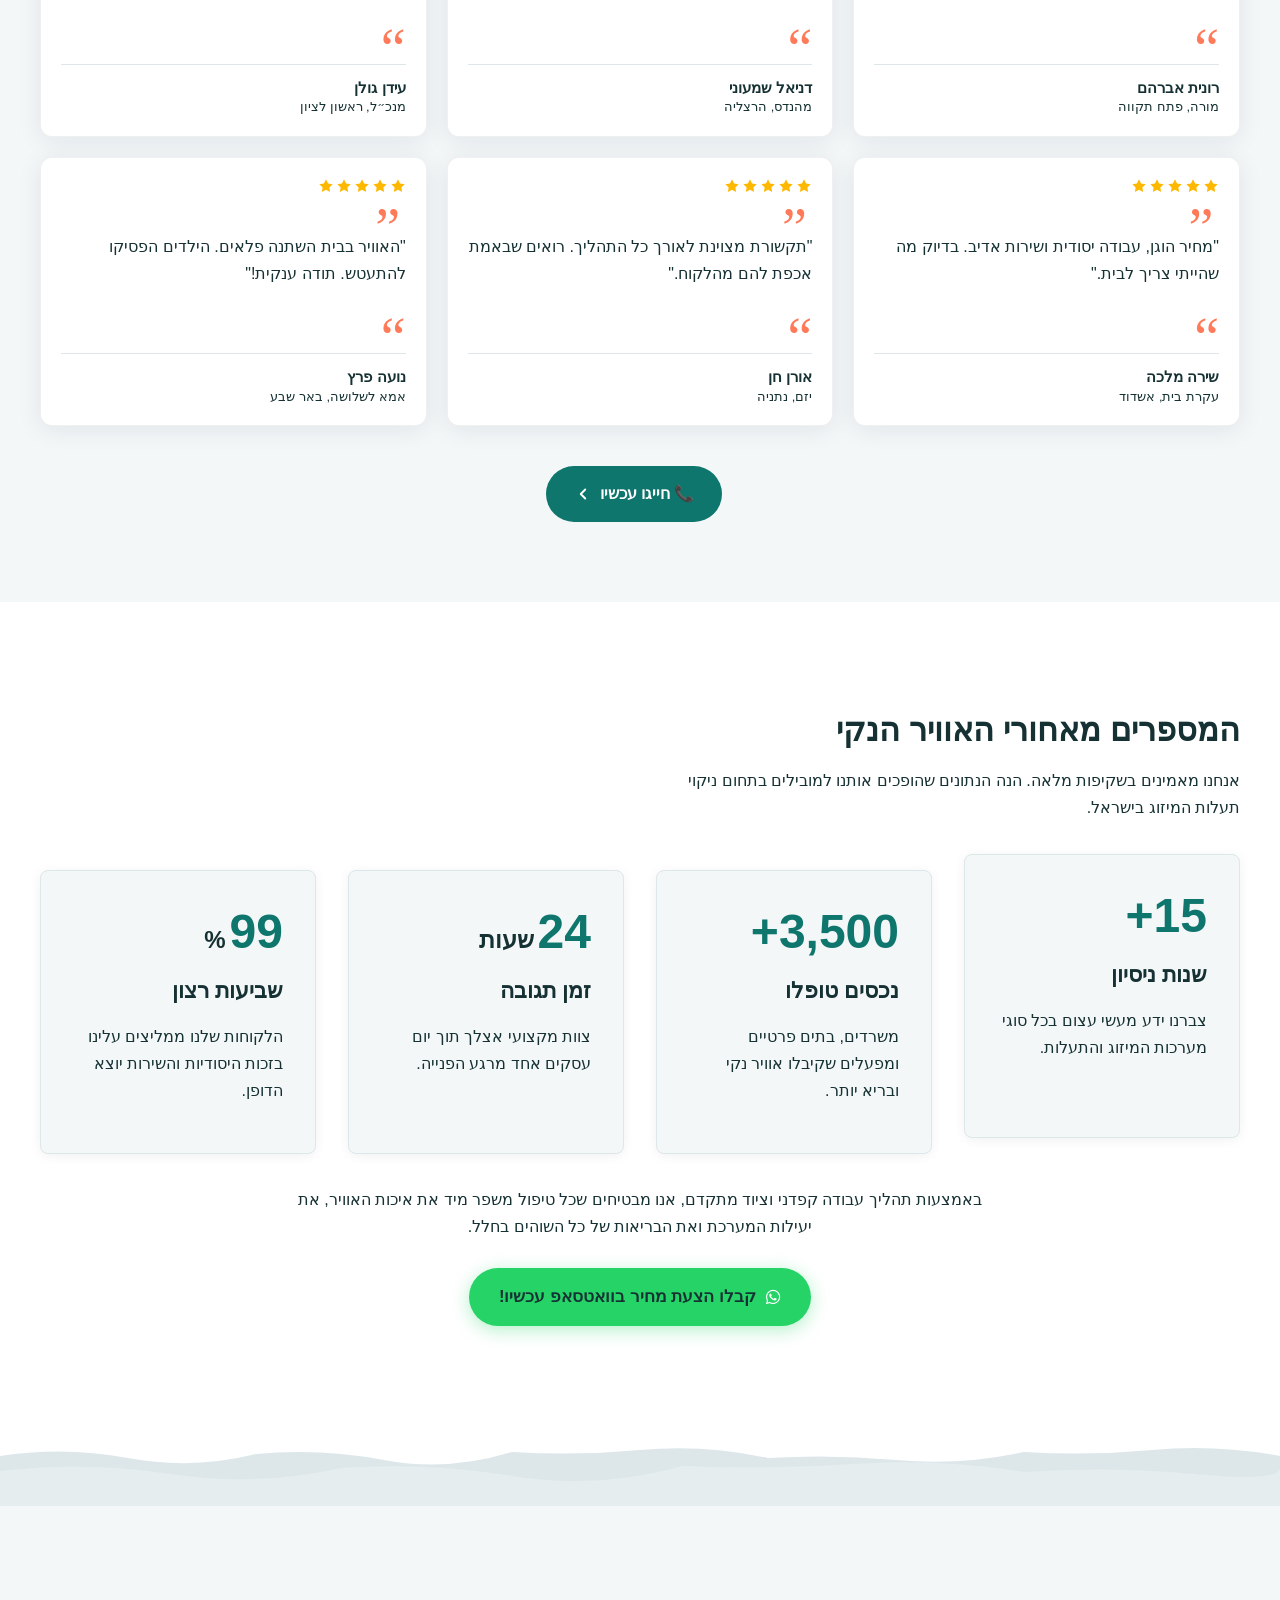
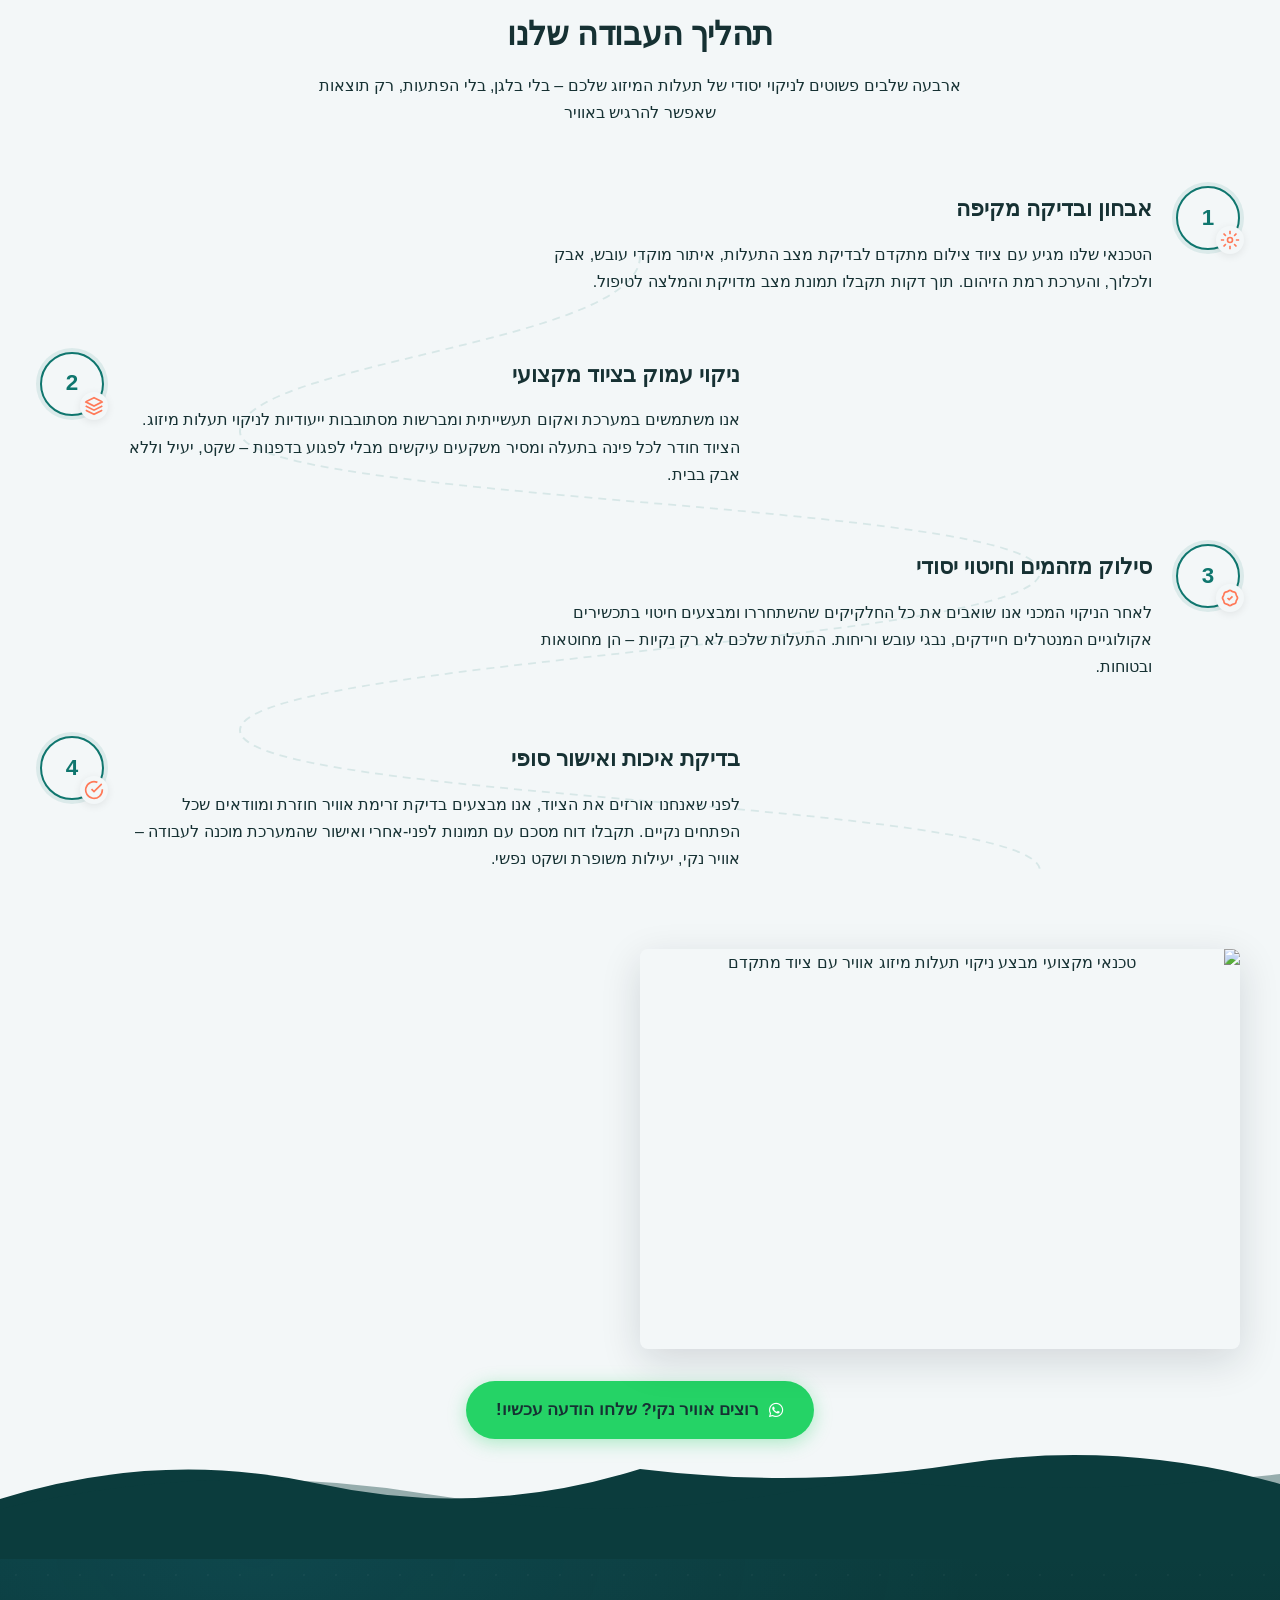
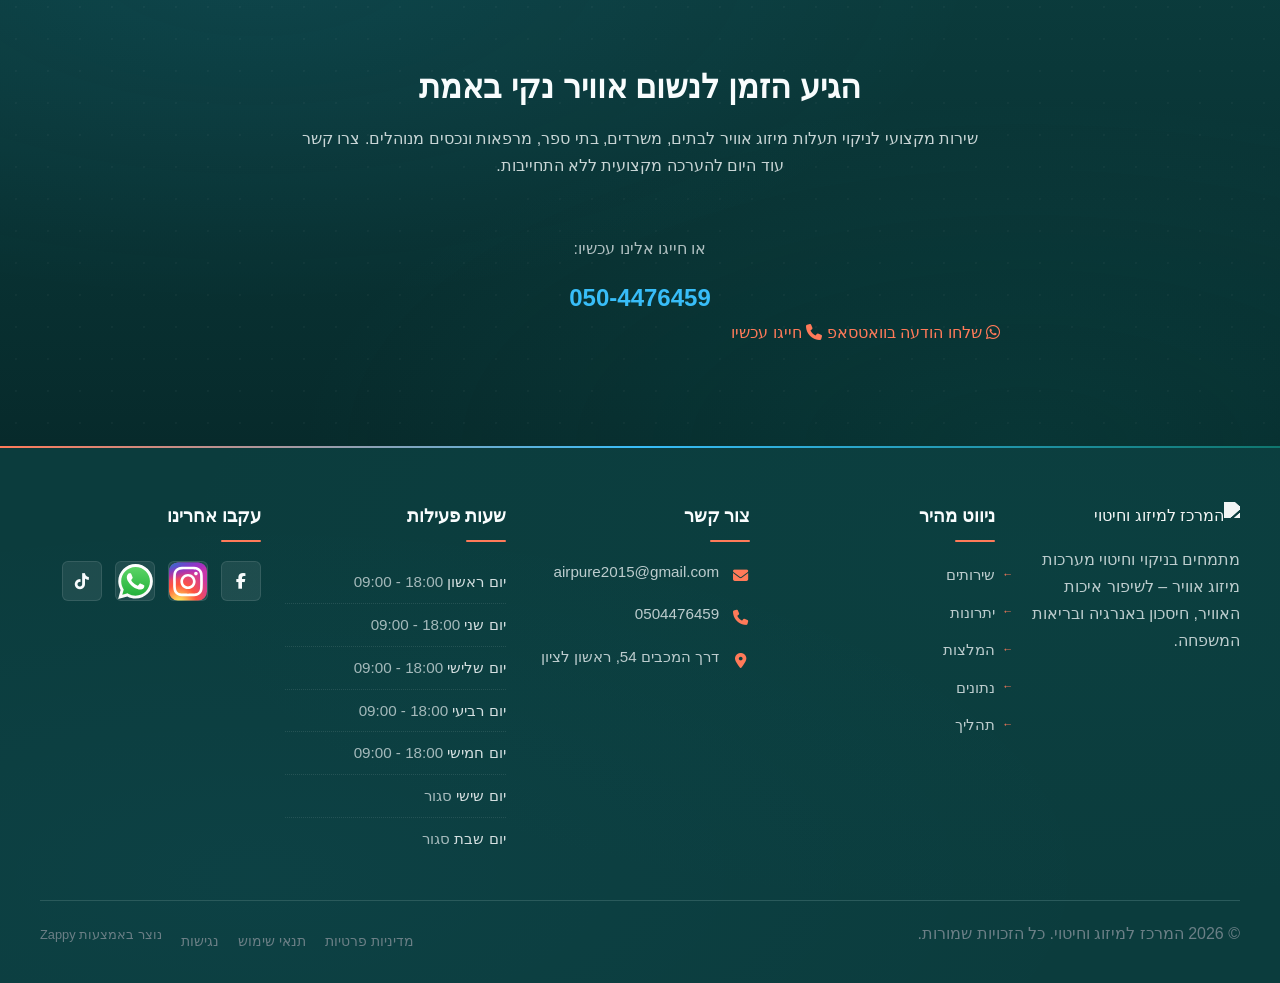
==== commit 82b99f3d: "Background sync: Progressive GitHub Sync" ====
--- a/index.html
+++ b/index.html
@@ -1664,7 +1664,7 @@
   </div>
 </footer>
   
-  <a href="https://wa.me/972504476459" class="whatsapp-float" aria-label="WhatsApp" style="position: fixed;  bottom: 130px; width: 60px; height: 60px; border-radius: 50%; display: flex; align-items: center; justify-content: center; font-size: 32px; background-color: #25D366; color: #fff; box-shadow: 0 4px 16px rgba(37, 211, 102, 0.4); z-index: 1000"><i class="fab fa-whatsapp"></i></a>
+  <a href="https://wa.me/972504476459?text=%D7%94%D7%99%D7%99%2C%20%D7%A8%D7%90%D7%99%D7%AA%D7%99%20%D7%90%D7%AA%20%D7%94%D7%90%D7%AA%D7%A8%20%D7%A9%D7%9C%D7%9B%D7%9D%20%D7%95%D7%90%D7%A0%D7%99%20%D7%9E%D7%A2%D7%95%D7%A0%D7%99%D7%99%D7%9F%20%D7%91%D7%99%D7%99%D7%A2%D7%95%D7%A5%20%D7%95%D7%A0%D7%99%D7%A7%D7%95%D7%99%20%D7%9C%D7%9E%D7%96%D7%92%D7%9F%20%D7%9E%D7%99%D7%A0%D7%99%20%D7%9E%D7%A8%D7%9B%D7%96%D7%99" class="whatsapp-float" aria-label="WhatsApp" style="position: fixed;  bottom: 130px; width: 60px; height: 60px; border-radius: 50%; display: flex; align-items: center; justify-content: center; font-size: 32px; background-color: #25D366; color: #fff; box-shadow: 0 4px 16px rgba(37, 211, 102, 0.4); z-index: 1000"><i class="fab fa-whatsapp"></i></a>
   
   <div data-integration="accessibility:toolbar"></div>
 
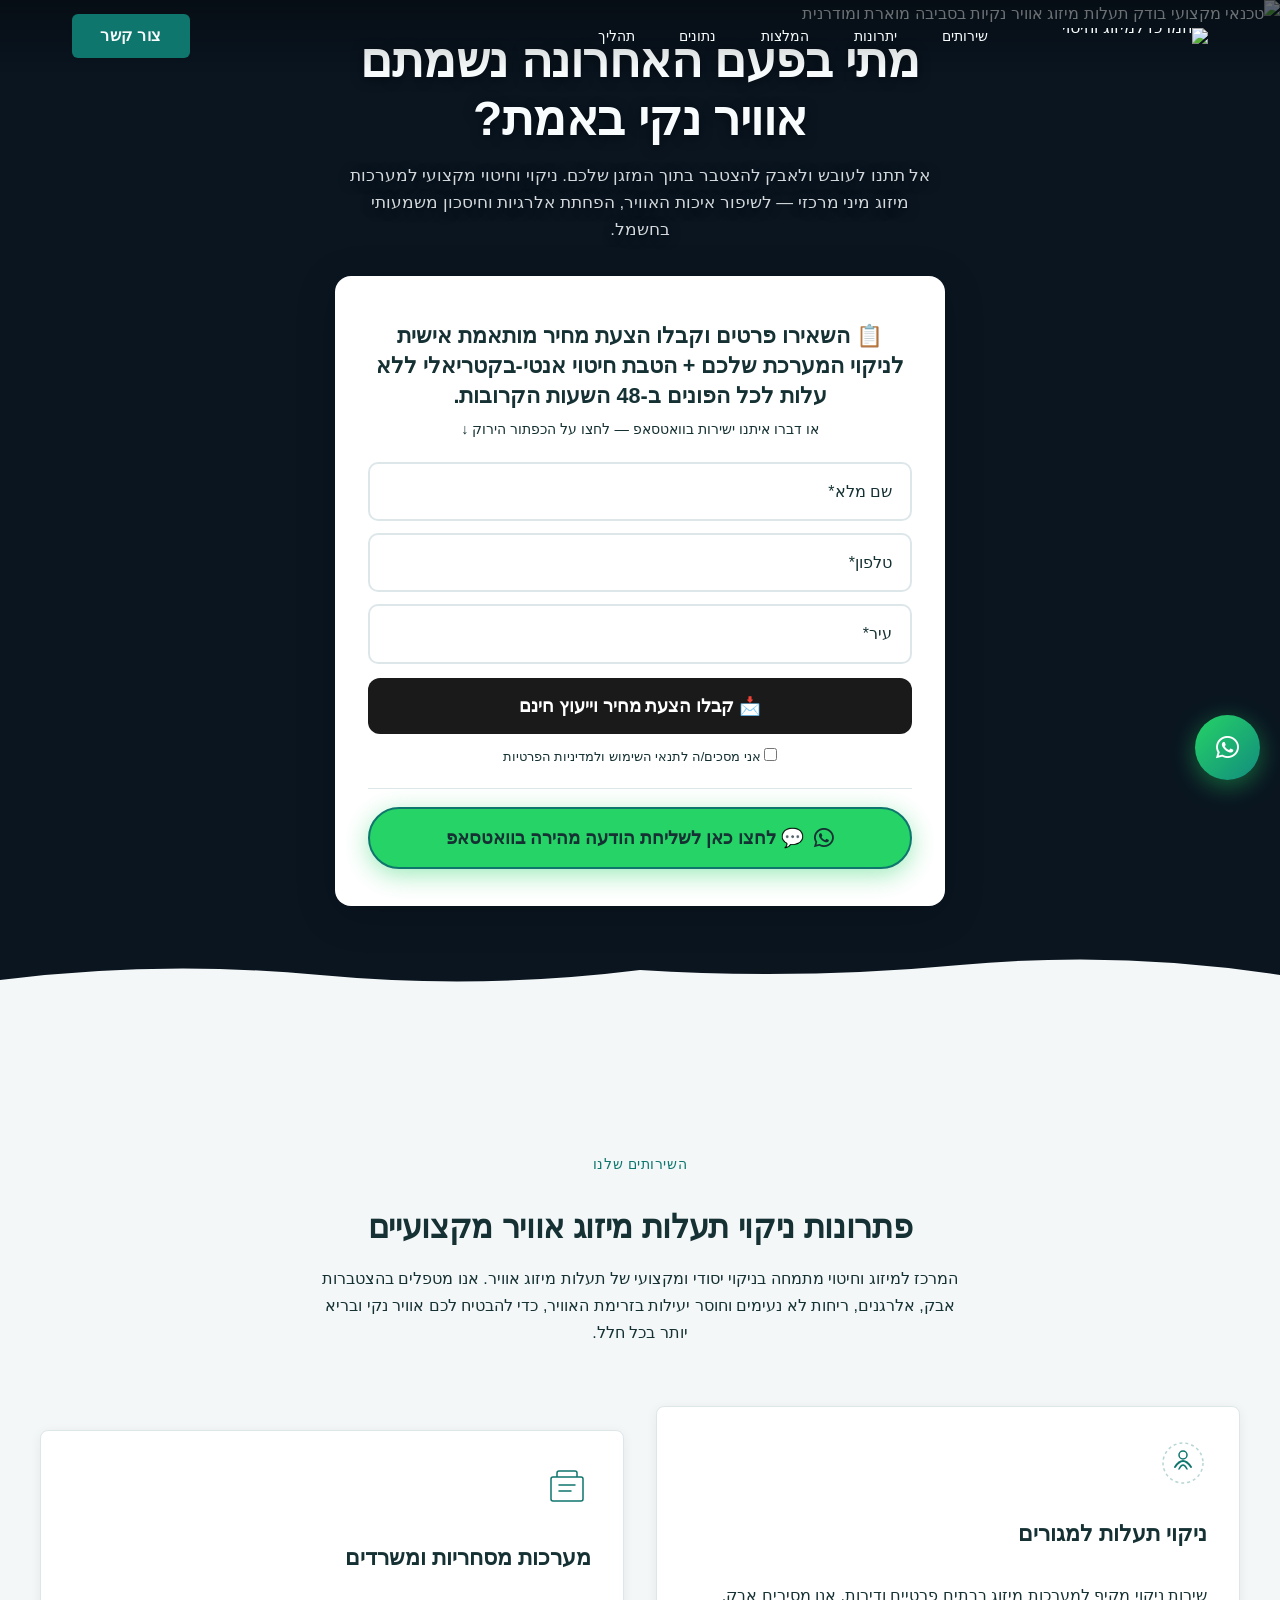
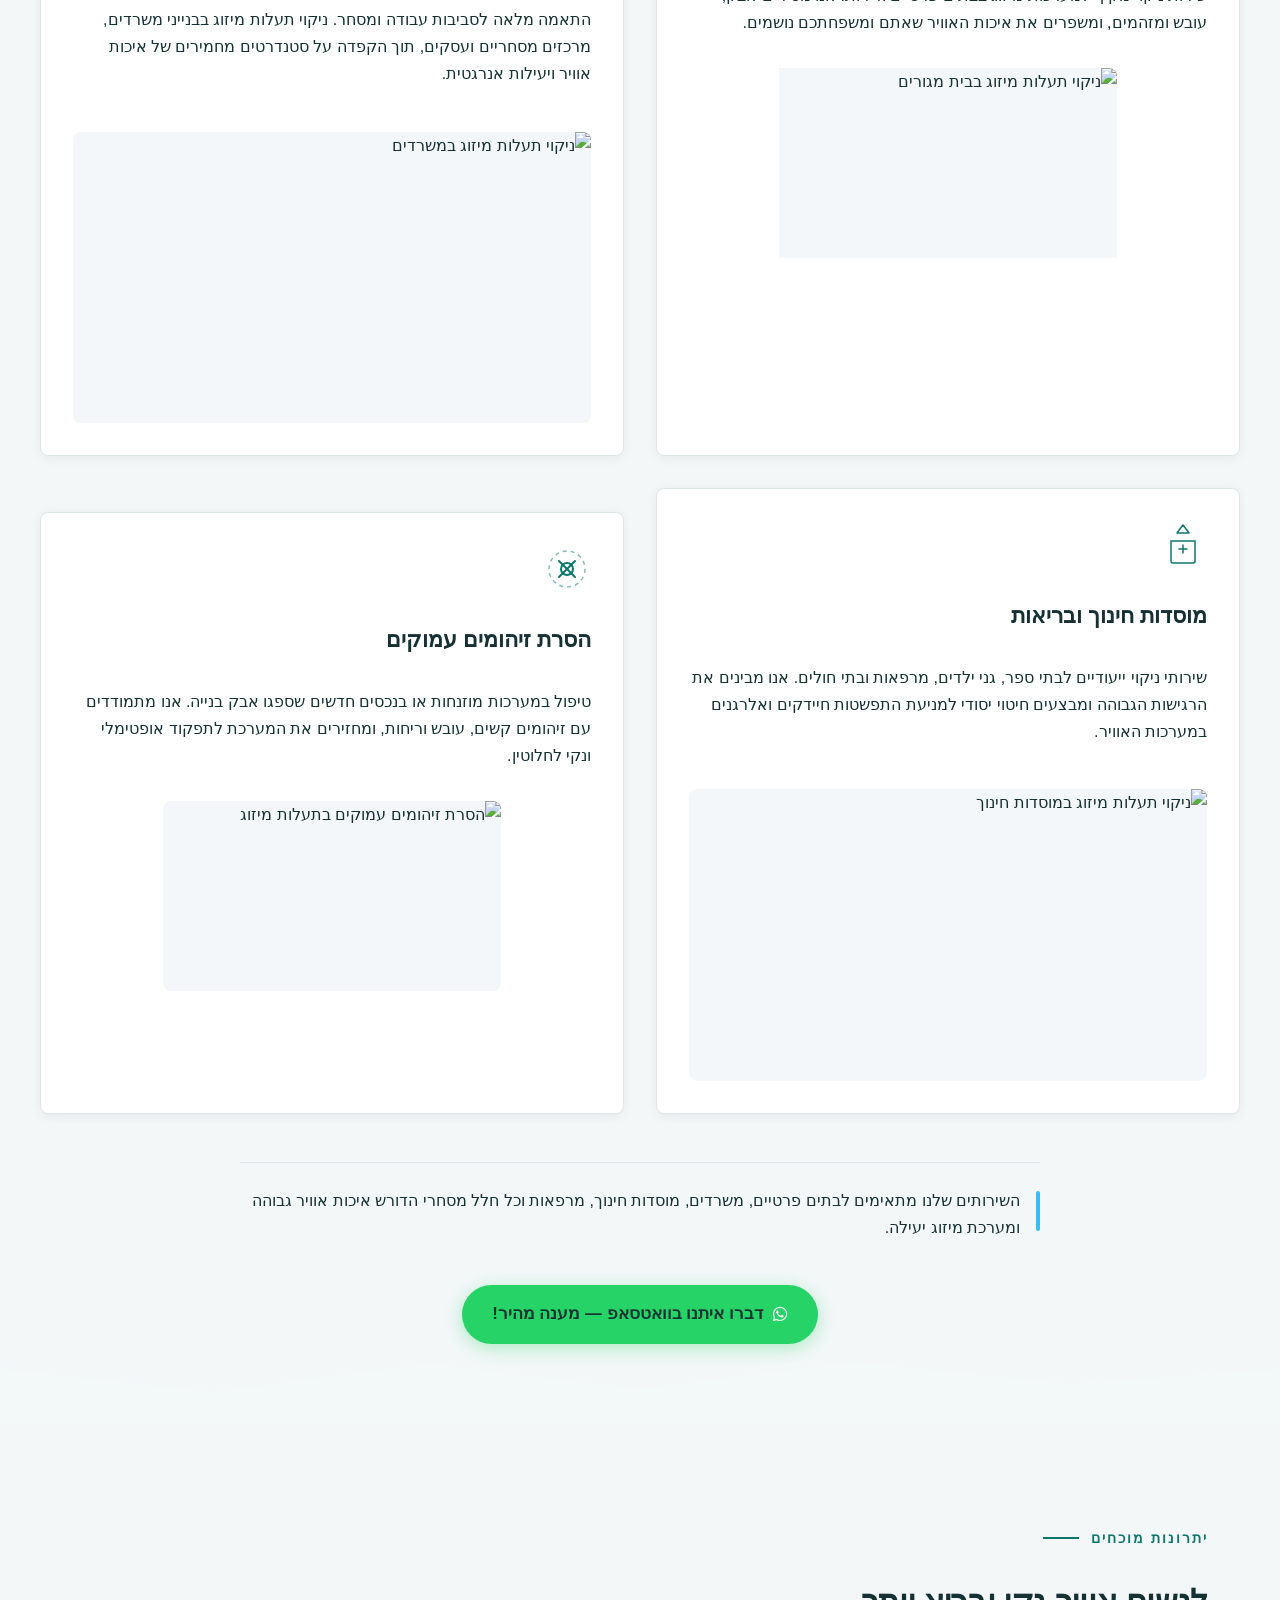
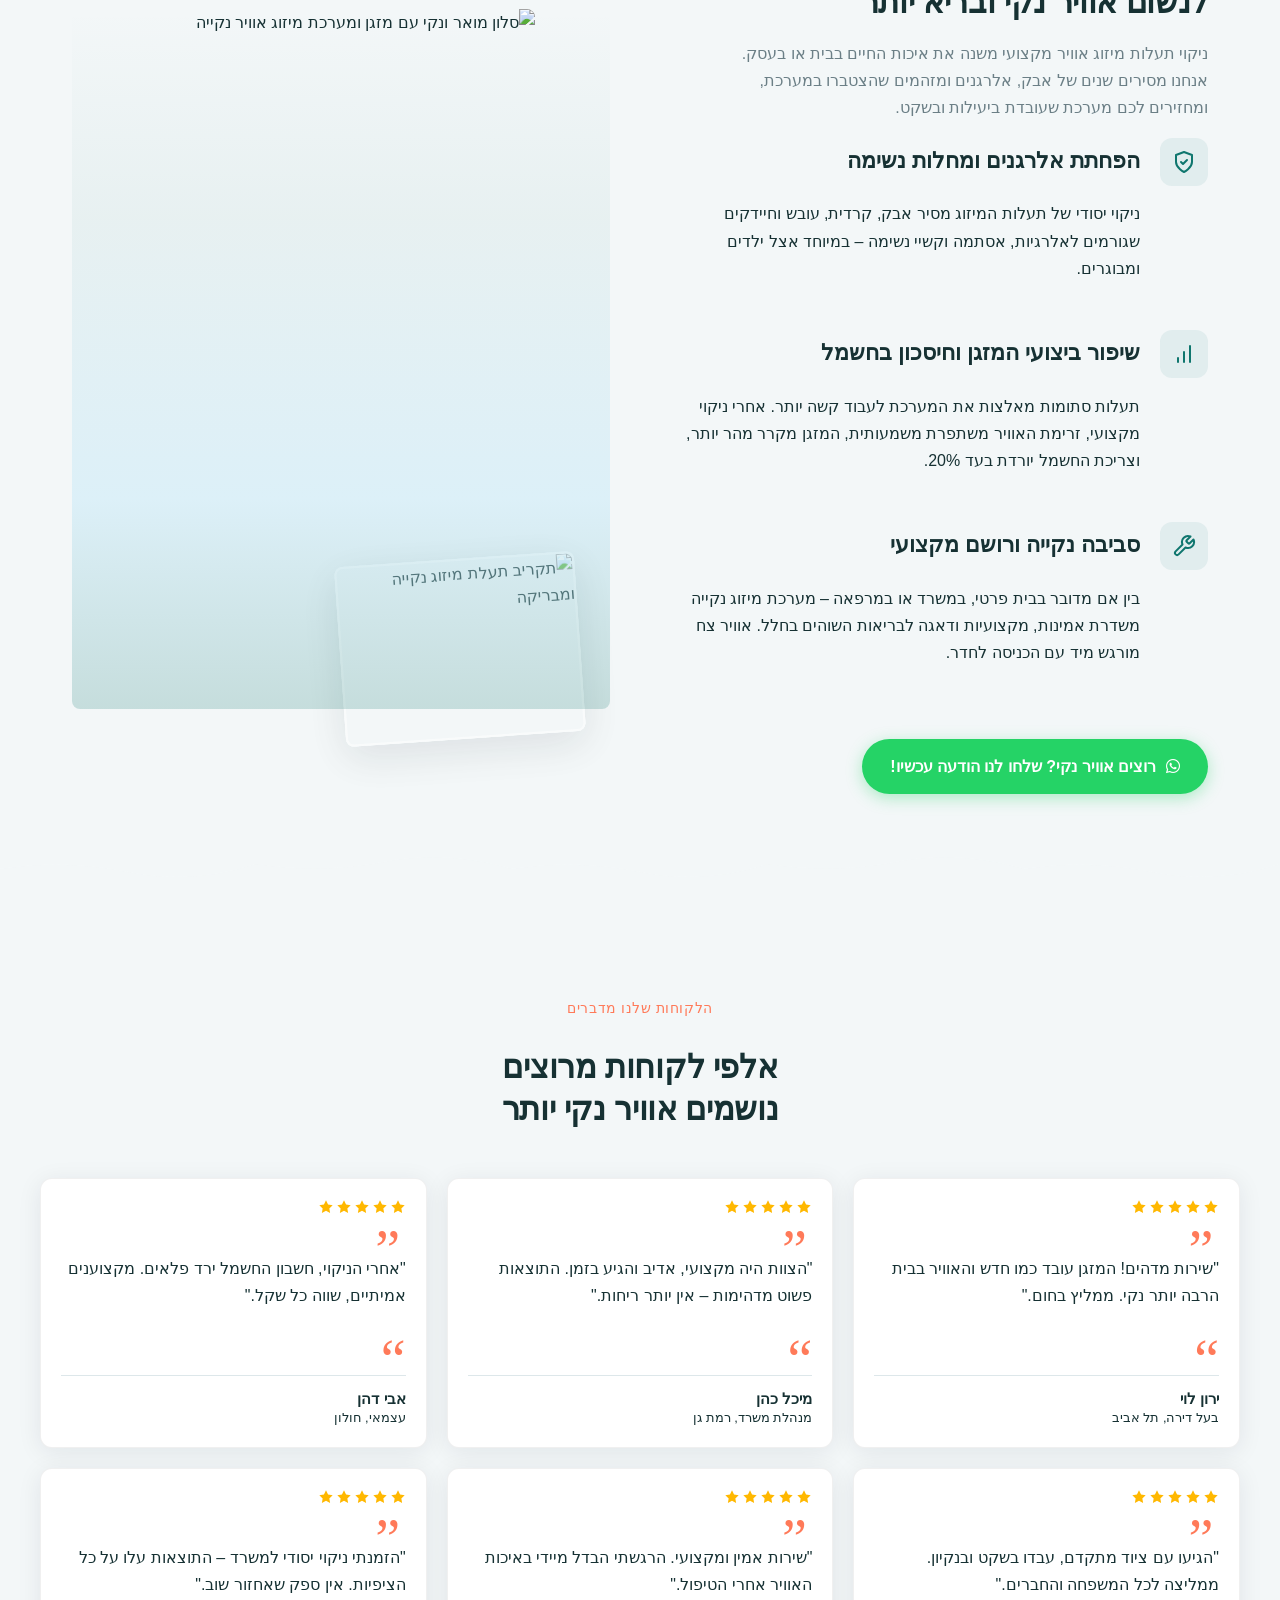
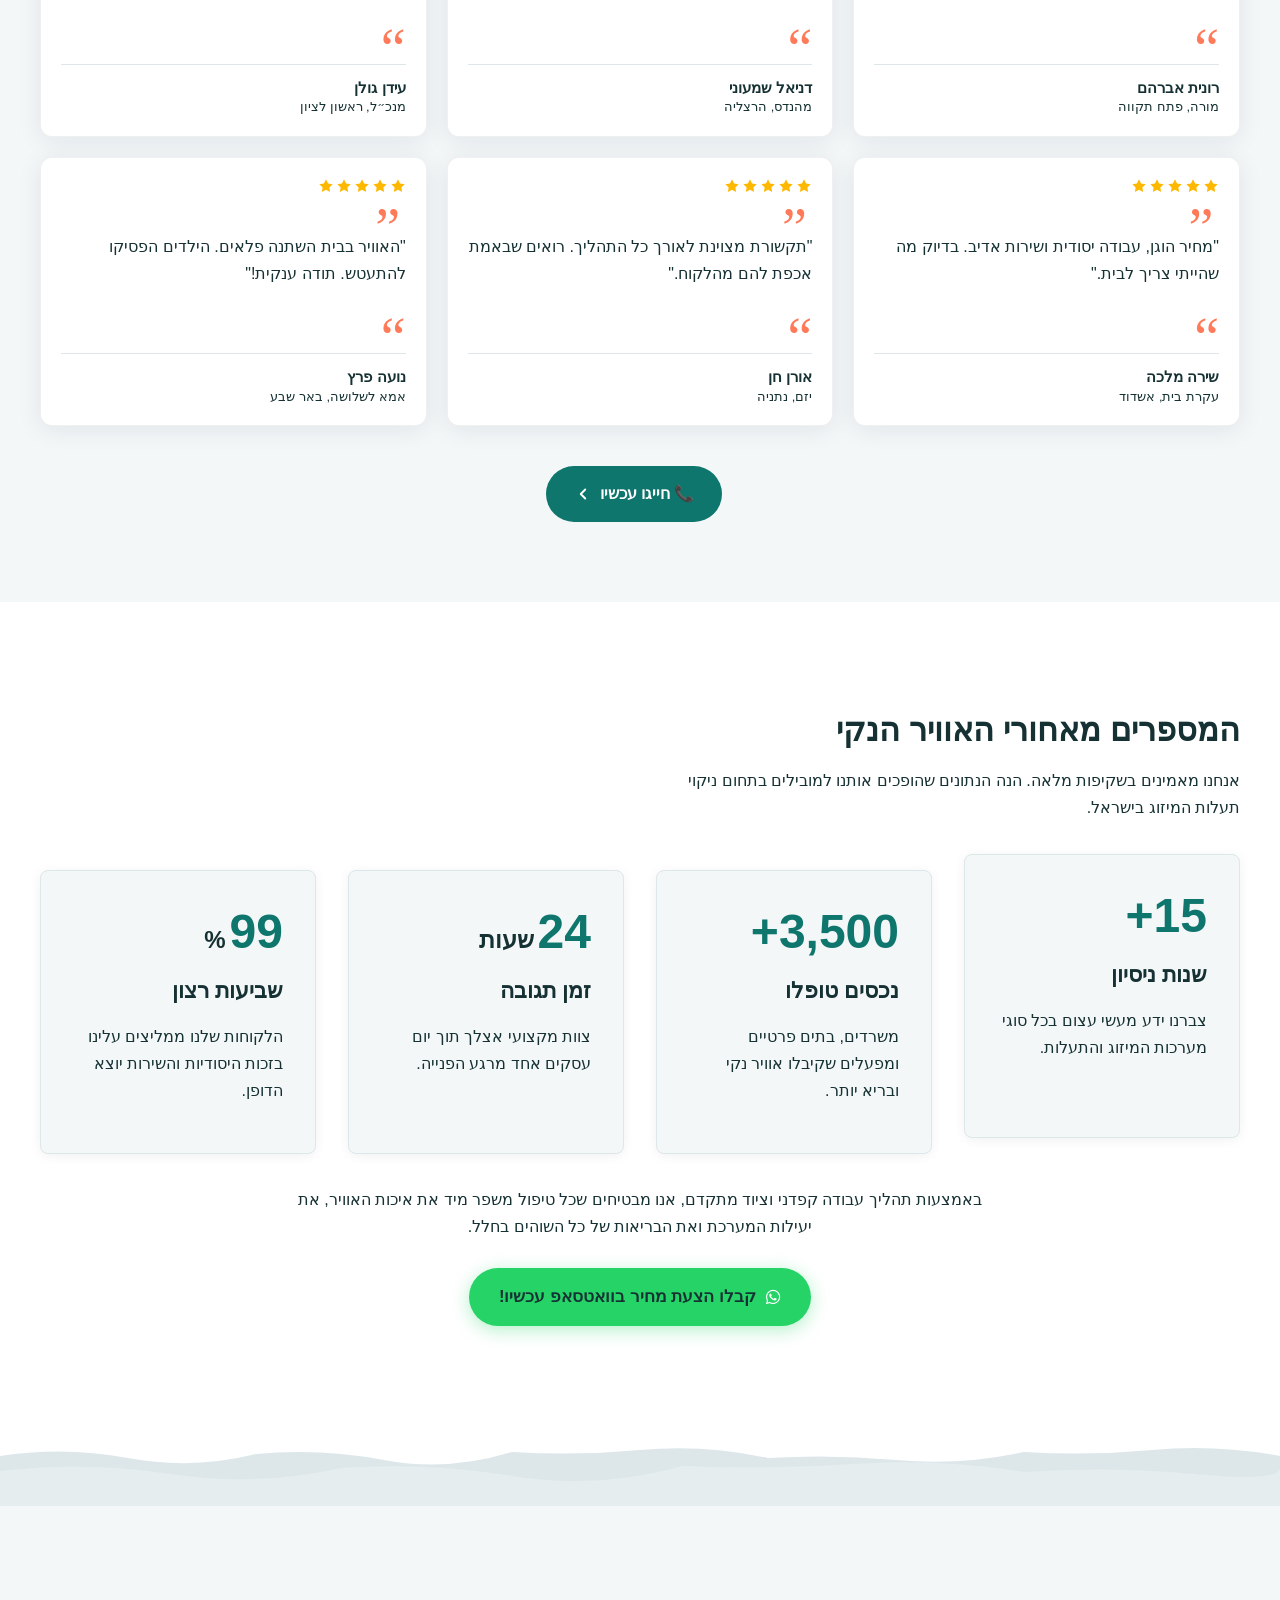
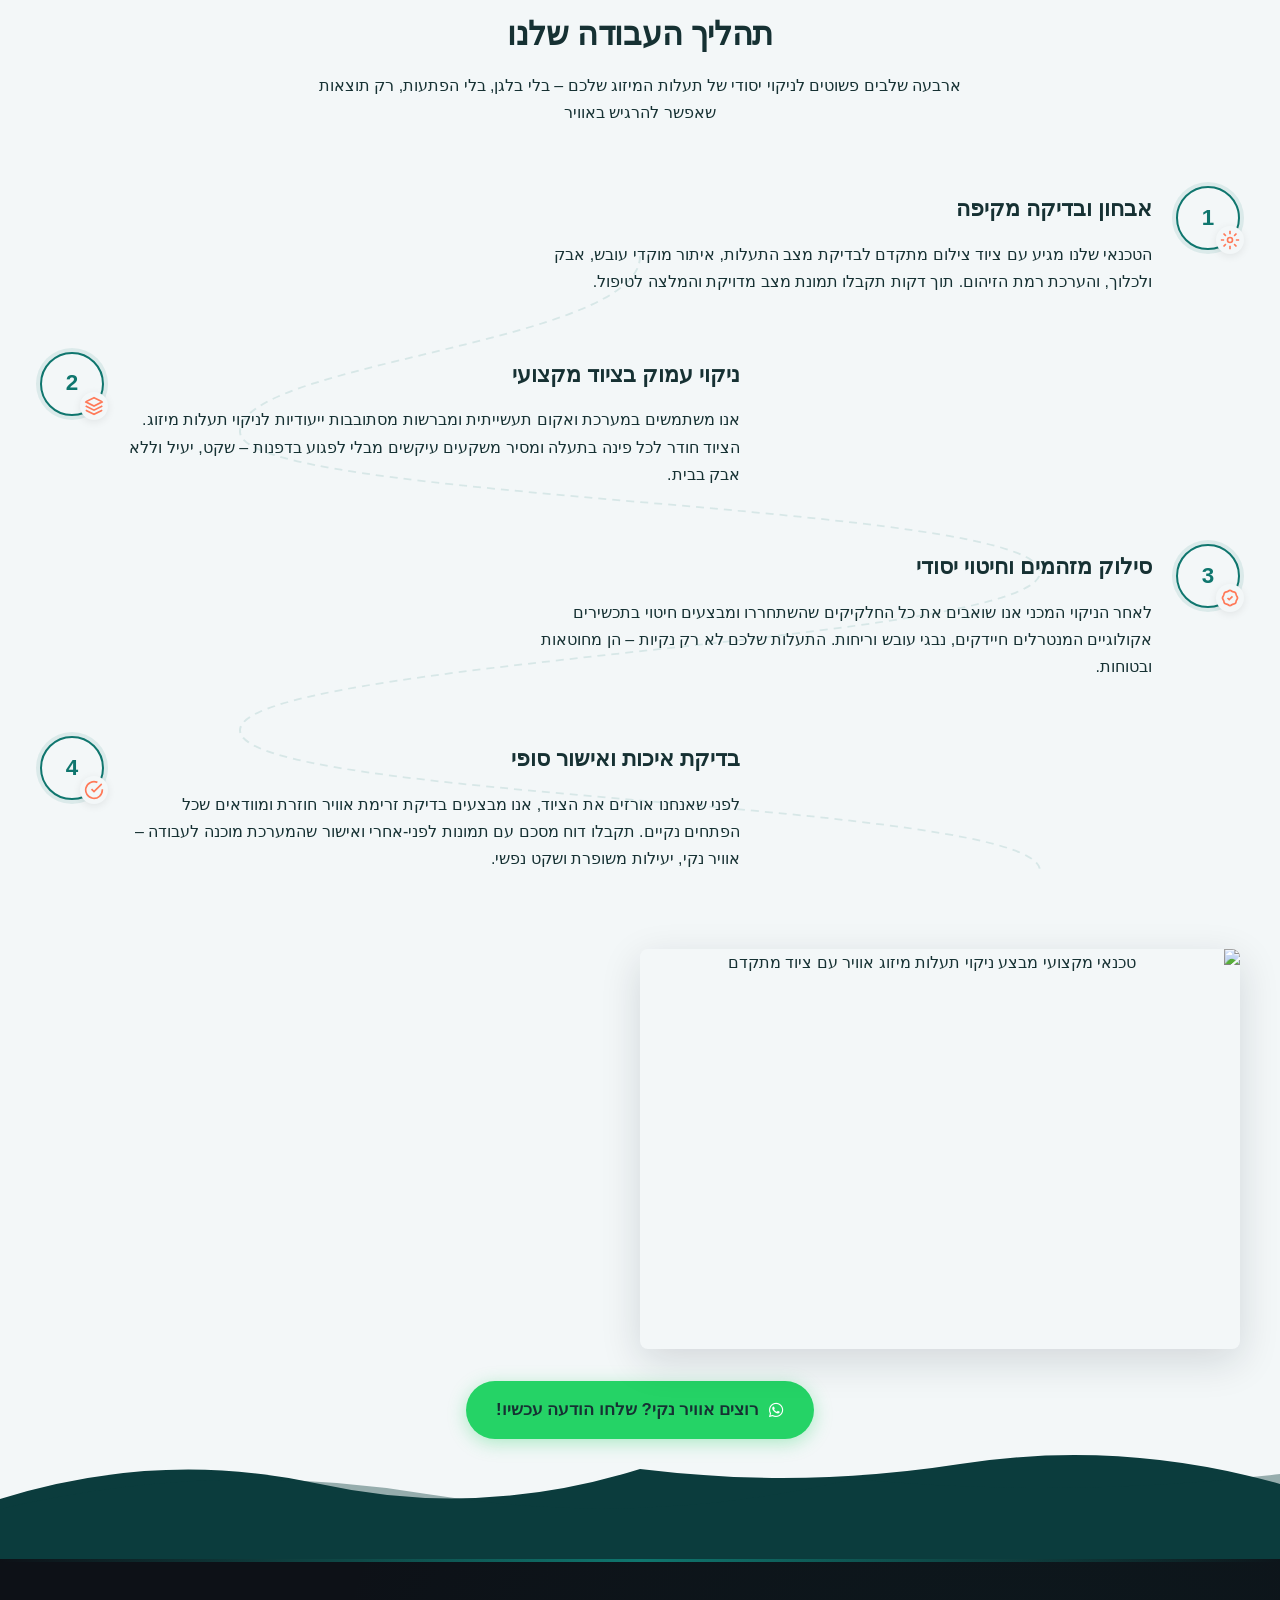
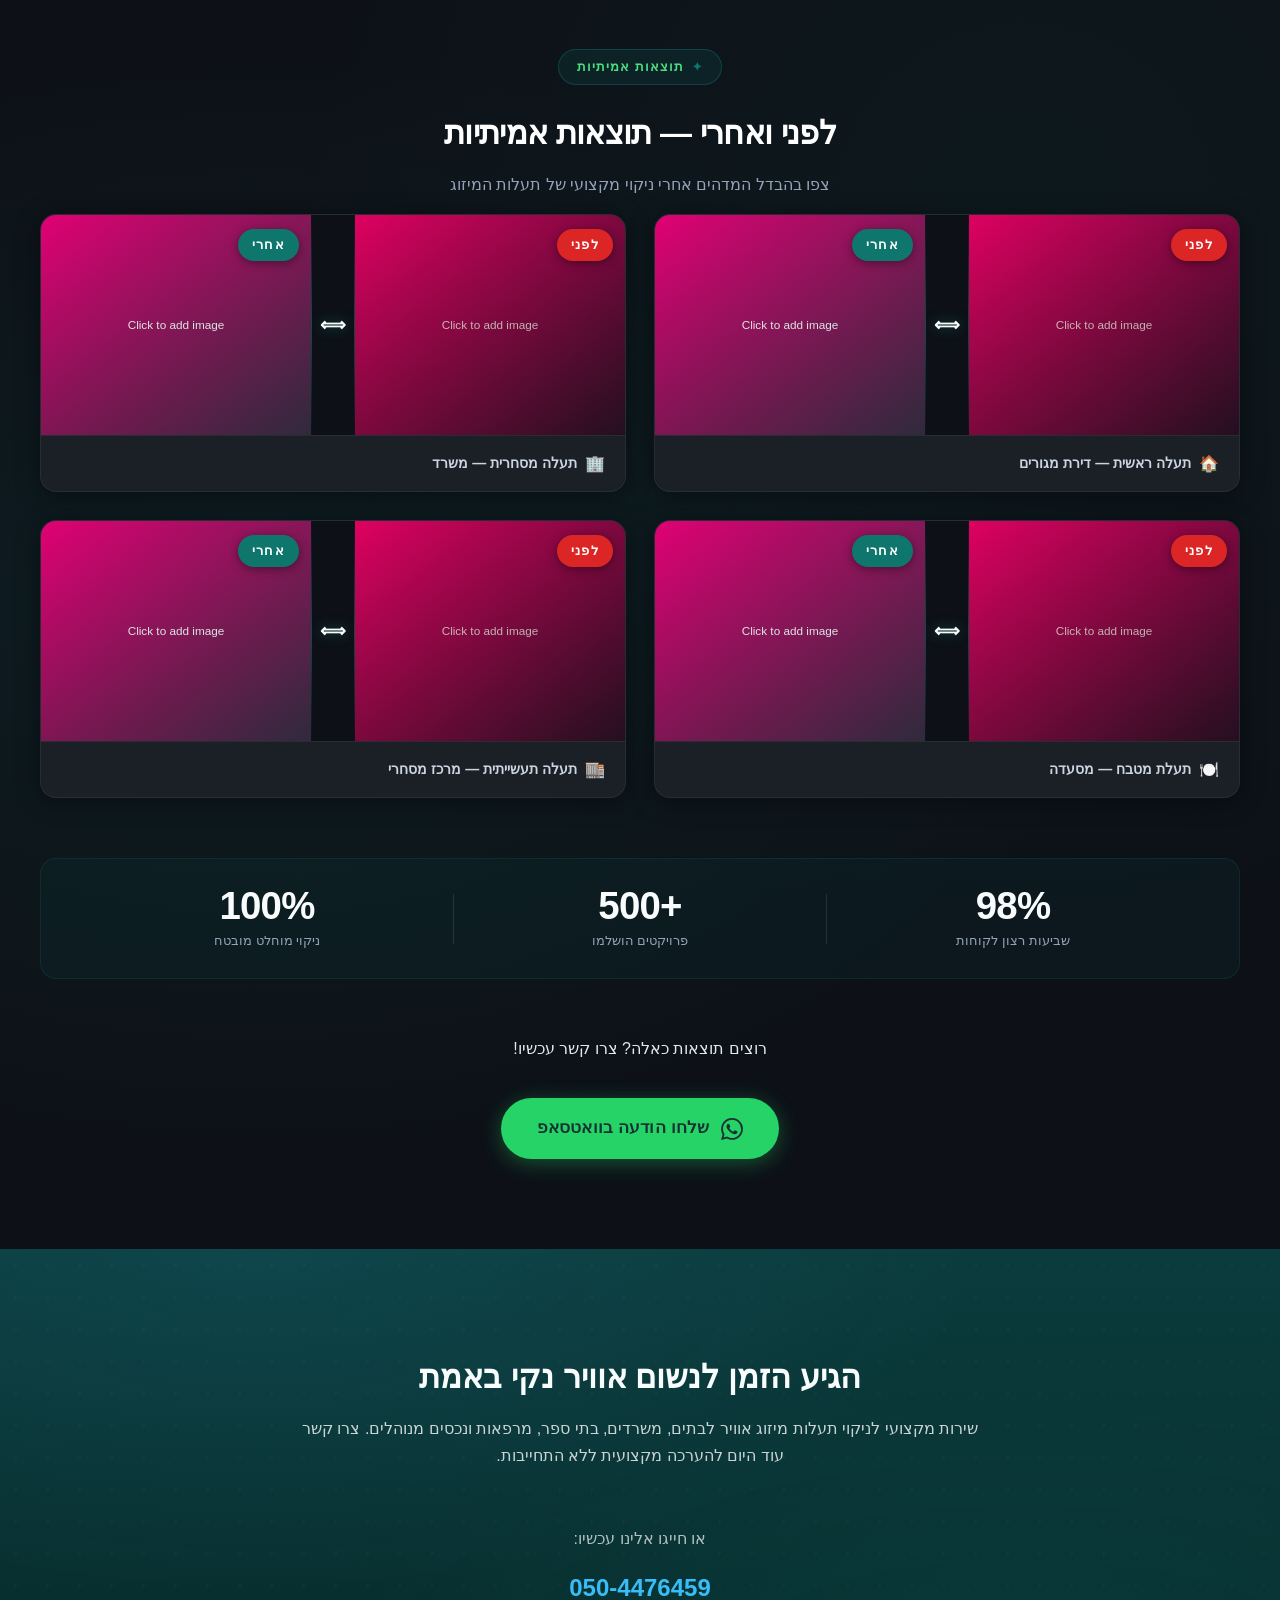
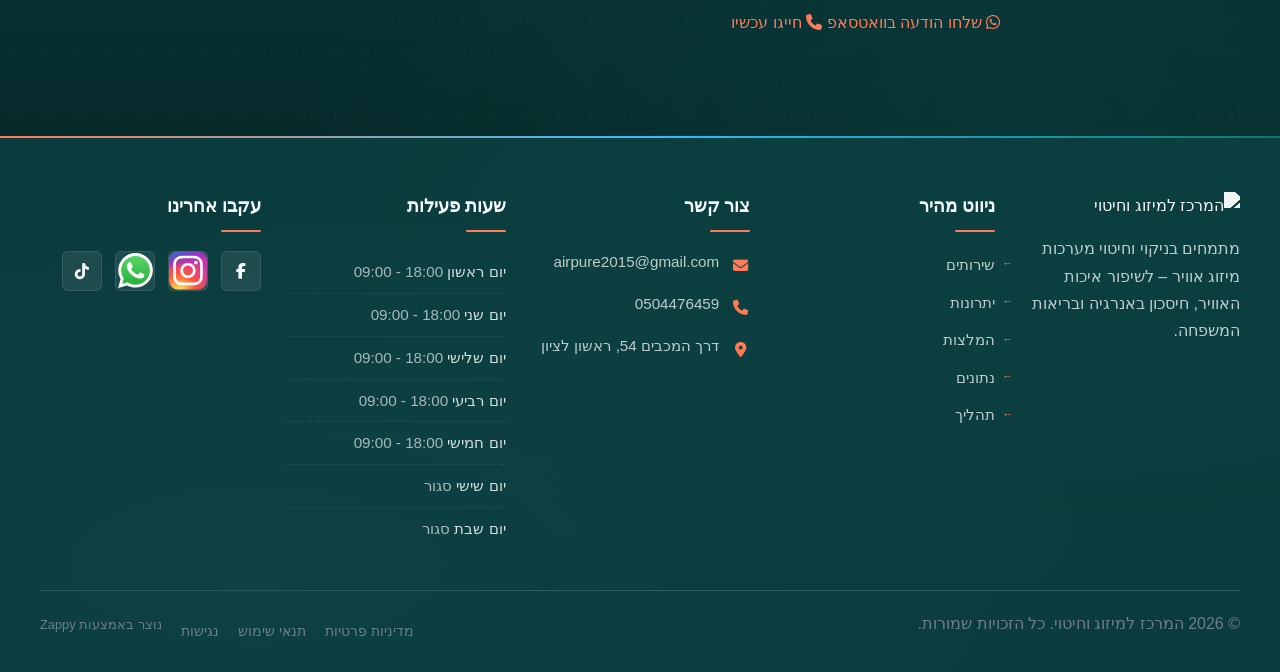
==== commit 08798f67: "Background sync: Progressive GitHub Sync" ====
--- a/index.html
+++ b/index.html
@@ -1559,6 +1559,150 @@
   </div>
 </section>
 
+<section class="ba-gallery-section" dir="rtl" aria-label="גלריית לפני ואחרי ניקוי תעלות מיזוג אוויר">
+  <div class="ba-gallery-container">
+
+    <!-- Section Header -->
+    <header class="ba-gallery-header">
+      <div class="ba-gallery-badge">
+        <span class="ba-badge-icon">✦</span>
+        תוצאות אמיתיות
+      </div>
+      <h2 class="ba-gallery-title">לפני ואחרי — תוצאות אמיתיות</h2>
+      <p class="ba-gallery-subtitle">צפו בהבדל המדהים אחרי ניקוי מקצועי של תעלות המיזוג</p>
+    </header>
+
+    <!-- Comparison Cards Grid -->
+    <div class="ba-cards-grid">
+
+      <!-- Card 1 -->
+      <article class="ba-card" aria-label="השוואה 1: תעלה ראשית מגורים">
+        <div class="ba-card-inner">
+          <div class="ba-image-wrapper ba-before">
+            <img src="data:image/svg+xml,%3Csvg xmlns=%27http://www.w3.org/2000/svg%27 width=%27400%27 height=%27300%27%3E%3Cdefs%3E%3ClinearGradient id=%27grad%27 x1=%270%25%27 y1=%270%25%27 x2=%27100%25%27 y2=%27100%25%27%3E%3Cstop offset=%270%25%27 style=%27stop-color:%23FF0083;stop-opacity:1%27 /%3E%3Cstop offset=%27100%25%27 style=%27stop-color:%23FF008320;stop-opacity:1%27 /%3E%3C/linearGradient%3E%3C/defs%3E%3Crect width=%27100%25%27 height=%27100%25%27 fill=%27url(%23grad)%27/%3E%3Ctext x=%2750%25%27 y=%2750%25%27 font-family=%27Arial, sans-serif%27 font-size=%2716%27 fill=%27white%27 text-anchor=%27middle%27 dy=%27.3em%27 font-weight=%27500%27%3EClick%20to%20add%20image%3C/text%3E%3C/svg%3E" alt="תעלת מיזוג מלוכלכת לפני ניקוי - אבק, עובש ולכלוך כבד" data-placeholder="before-duct-1" data-context="Dirty air conditioning duct interior before cleaning, heavily coated with thick black dust, mold, debris, dark grimy metal walls, close-up industrial photo" class="ba-img">
+            <div class="ba-label ba-label-before" aria-label="לפני ניקוי">לפני</div>
+            <div class="ba-overlay-gradient ba-overlay-before"></div>
+          </div>
+          <div class="ba-divider-line" aria-hidden="true">
+            <span class="ba-divider-icon">⟺</span>
+          </div>
+          <div class="ba-image-wrapper ba-after">
+            <img src="data:image/svg+xml,%3Csvg xmlns=%27http://www.w3.org/2000/svg%27 width=%27400%27 height=%27300%27%3E%3Cdefs%3E%3ClinearGradient id=%27grad%27 x1=%270%25%27 y1=%270%25%27 x2=%27100%25%27 y2=%27100%25%27%3E%3Cstop offset=%270%25%27 style=%27stop-color:%23FF0083;stop-opacity:1%27 /%3E%3Cstop offset=%27100%25%27 style=%27stop-color:%23FF008320;stop-opacity:1%27 /%3E%3C/linearGradient%3E%3C/defs%3E%3Crect width=%27100%25%27 height=%27100%25%27 fill=%27url(%23grad)%27/%3E%3Ctext x=%2750%25%27 y=%2750%25%27 font-family=%27Arial, sans-serif%27 font-size=%2716%27 fill=%27white%27 text-anchor=%27middle%27 dy=%27.3em%27 font-weight=%27500%27%3EClick%20to%20add%20image%3C/text%3E%3C/svg%3E" alt="תעלת מיזוג נקייה ומבריקה אחרי ניקוי מקצועי" data-placeholder="after-duct-1" data-context="Clean shiny air conditioning duct interior after professional cleaning, spotless polished metal walls, bright reflective surface, no dust or debris, close-up industrial photo" class="ba-img">
+            <div class="ba-label ba-label-after" aria-label="אחרי ניקוי">אחרי</div>
+            <div class="ba-overlay-gradient ba-overlay-after"></div>
+          </div>
+        </div>
+        <div class="ba-card-caption">
+          <span class="ba-caption-icon">🏠</span>
+          תעלה ראשית — דירת מגורים
+        </div>
+      </article>
+
+      <!-- Card 2 -->
+      <article class="ba-card" aria-label="השוואה 2: תעלת מסחרי משרד">
+        <div class="ba-card-inner">
+          <div class="ba-image-wrapper ba-before">
+            <img src="data:image/svg+xml,%3Csvg xmlns=%27http://www.w3.org/2000/svg%27 width=%27400%27 height=%27300%27%3E%3Cdefs%3E%3ClinearGradient id=%27grad%27 x1=%270%25%27 y1=%270%25%27 x2=%27100%25%27 y2=%27100%25%27%3E%3Cstop offset=%270%25%27 style=%27stop-color:%23FF0083;stop-opacity:1%27 /%3E%3Cstop offset=%27100%25%27 style=%27stop-color:%23FF008320;stop-opacity:1%27 /%3E%3C/linearGradient%3E%3C/defs%3E%3Crect width=%27100%25%27 height=%27100%25%27 fill=%27url(%23grad)%27/%3E%3Ctext x=%2750%25%27 y=%2750%25%27 font-family=%27Arial, sans-serif%27 font-size=%2716%27 fill=%27white%27 text-anchor=%27middle%27 dy=%27.3em%27 font-weight=%27500%27%3EClick%20to%20add%20image%3C/text%3E%3C/svg%3E" alt="תעלת מיזוג מסחרית מלוכלכת לפני ניקוי - עובש ואבק" data-placeholder="before-duct-2" data-context="Commercial office air duct before cleaning, thick layers of grey dust and black mold buildup, dark dirty interior, cobwebs, grimy metal surface, professional inspection photo" class="ba-img">
+            <div class="ba-label ba-label-before" aria-label="לפני ניקוי">לפני</div>
+            <div class="ba-overlay-gradient ba-overlay-before"></div>
+          </div>
+          <div class="ba-divider-line" aria-hidden="true">
+            <span class="ba-divider-icon">⟺</span>
+          </div>
+          <div class="ba-image-wrapper ba-after">
+            <img src="data:image/svg+xml,%3Csvg xmlns=%27http://www.w3.org/2000/svg%27 width=%27400%27 height=%27300%27%3E%3Cdefs%3E%3ClinearGradient id=%27grad%27 x1=%270%25%27 y1=%270%25%27 x2=%27100%25%27 y2=%27100%25%27%3E%3Cstop offset=%270%25%27 style=%27stop-color:%23FF0083;stop-opacity:1%27 /%3E%3Cstop offset=%27100%25%27 style=%27stop-color:%23FF008320;stop-opacity:1%27 /%3E%3C/linearGradient%3E%3C/defs%3E%3Crect width=%27100%25%27 height=%27100%25%27 fill=%27url(%23grad)%27/%3E%3Ctext x=%2750%25%27 y=%2750%25%27 font-family=%27Arial, sans-serif%27 font-size=%2716%27 fill=%27white%27 text-anchor=%27middle%27 dy=%27.3em%27 font-weight=%27500%27%3EClick%20to%20add%20image%3C/text%3E%3C/svg%3E" alt="תעלת מיזוג מסחרית נקייה ומבריקה אחרי ניקוי" data-placeholder="after-duct-2" data-context="Commercial office air duct after professional cleaning, pristine shiny metal interior, bright clean galvanized steel surface, no contamination, professional HVAC cleaning result" class="ba-img">
+            <div class="ba-label ba-label-after" aria-label="אחרי ניקוי">אחרי</div>
+            <div class="ba-overlay-gradient ba-overlay-after"></div>
+          </div>
+        </div>
+        <div class="ba-card-caption">
+          <span class="ba-caption-icon">🏢</span>
+          תעלה מסחרית — משרד
+        </div>
+      </article>
+
+      <!-- Card 3 -->
+      <article class="ba-card" aria-label="השוואה 3: תעלת מסעדה">
+        <div class="ba-card-inner">
+          <div class="ba-image-wrapper ba-before">
+            <img src="data:image/svg+xml,%3Csvg xmlns=%27http://www.w3.org/2000/svg%27 width=%27400%27 height=%27300%27%3E%3Cdefs%3E%3ClinearGradient id=%27grad%27 x1=%270%25%27 y1=%270%25%27 x2=%27100%25%27 y2=%27100%25%27%3E%3Cstop offset=%270%25%27 style=%27stop-color:%23FF0083;stop-opacity:1%27 /%3E%3Cstop offset=%27100%25%27 style=%27stop-color:%23FF008320;stop-opacity:1%27 /%3E%3C/linearGradient%3E%3C/defs%3E%3Crect width=%27100%25%27 height=%27100%25%27 fill=%27url(%23grad)%27/%3E%3Ctext x=%2750%25%27 y=%2750%25%27 font-family=%27Arial, sans-serif%27 font-size=%2716%27 fill=%27white%27 text-anchor=%27middle%27 dy=%27.3em%27 font-weight=%27500%27%3EClick%20to%20add%20image%3C/text%3E%3C/svg%3E" alt="תעלת מיזוג מסעדה מלוכלכת לפני ניקוי - שמן ואבק" data-placeholder="before-duct-3" data-context="Restaurant kitchen air duct before cleaning, heavily coated with grease, oil residue, black soot and dust, extremely dirty dark interior, health hazard, close-up photo" class="ba-img">
+            <div class="ba-label ba-label-before" aria-label="לפני ניקוי">לפני</div>
+            <div class="ba-overlay-gradient ba-overlay-before"></div>
+          </div>
+          <div class="ba-divider-line" aria-hidden="true">
+            <span class="ba-divider-icon">⟺</span>
+          </div>
+          <div class="ba-image-wrapper ba-after">
+            <img src="data:image/svg+xml,%3Csvg xmlns=%27http://www.w3.org/2000/svg%27 width=%27400%27 height=%27300%27%3E%3Cdefs%3E%3ClinearGradient id=%27grad%27 x1=%270%25%27 y1=%270%25%27 x2=%27100%25%27 y2=%27100%25%27%3E%3Cstop offset=%270%25%27 style=%27stop-color:%23FF0083;stop-opacity:1%27 /%3E%3Cstop offset=%27100%25%27 style=%27stop-color:%23FF008320;stop-opacity:1%27 /%3E%3C/linearGradient%3E%3C/defs%3E%3Crect width=%27100%25%27 height=%27100%25%27 fill=%27url(%23grad)%27/%3E%3Ctext x=%2750%25%27 y=%2750%25%27 font-family=%27Arial, sans-serif%27 font-size=%2716%27 fill=%27white%27 text-anchor=%27middle%27 dy=%27.3em%27 font-weight=%27500%27%3EClick%20to%20add%20image%3C/text%3E%3C/svg%3E" alt="תעלת מיזוג מסעדה נקייה אחרי ניקוי מקצועי" data-placeholder="after-duct-3" data-context="Restaurant kitchen air duct after professional deep cleaning, perfectly clean shiny metal surface, grease-free polished interior, bright spotless galvanized steel, professional result" class="ba-img">
+            <div class="ba-label ba-label-after" aria-label="אחרי ניקוי">אחרי</div>
+            <div class="ba-overlay-gradient ba-overlay-after"></div>
+          </div>
+        </div>
+        <div class="ba-card-caption">
+          <span class="ba-caption-icon">🍽️</span>
+          תעלת מטבח — מסעדה
+        </div>
+      </article>
+
+      <!-- Card 4 -->
+      <article class="ba-card" aria-label="השוואה 4: תעלת מרכז מסחרי">
+        <div class="ba-card-inner">
+          <div class="ba-image-wrapper ba-before">
+            <img src="data:image/svg+xml,%3Csvg xmlns=%27http://www.w3.org/2000/svg%27 width=%27400%27 height=%27300%27%3E%3Cdefs%3E%3ClinearGradient id=%27grad%27 x1=%270%25%27 y1=%270%25%27 x2=%27100%25%27 y2=%27100%25%27%3E%3Cstop offset=%270%25%27 style=%27stop-color:%23FF0083;stop-opacity:1%27 /%3E%3Cstop offset=%27100%25%27 style=%27stop-color:%23FF008320;stop-opacity:1%27 /%3E%3C/linearGradient%3E%3C/defs%3E%3Crect width=%27100%25%27 height=%27100%25%27 fill=%27url(%23grad)%27/%3E%3Ctext x=%2750%25%27 y=%2750%25%27 font-family=%27Arial, sans-serif%27 font-size=%2716%27 fill=%27white%27 text-anchor=%27middle%27 dy=%27.3em%27 font-weight=%27500%27%3EClick%20to%20add%20image%3C/text%3E%3C/svg%3E" alt="תעלת מיזוג גדולה מלוכלכת לפני ניקוי - אבק ולכלוך מצטבר" data-placeholder="before-duct-4" data-context="Large industrial HVAC duct before cleaning, years of accumulated dust, black mold patches, rust, debris and contamination, dark grimy interior, wide angle inspection photo" class="ba-img">
+            <div class="ba-label ba-label-before" aria-label="לפני ניקוי">לפני</div>
+            <div class="ba-overlay-gradient ba-overlay-before"></div>
+          </div>
+          <div class="ba-divider-line" aria-hidden="true">
+            <span class="ba-divider-icon">⟺</span>
+          </div>
+          <div class="ba-image-wrapper ba-after">
+            <img src="data:image/svg+xml,%3Csvg xmlns=%27http://www.w3.org/2000/svg%27 width=%27400%27 height=%27300%27%3E%3Cdefs%3E%3ClinearGradient id=%27grad%27 x1=%270%25%27 y1=%270%25%27 x2=%27100%25%27 y2=%27100%25%27%3E%3Cstop offset=%270%25%27 style=%27stop-color:%23FF0083;stop-opacity:1%27 /%3E%3Cstop offset=%27100%25%27 style=%27stop-color:%23FF008320;stop-opacity:1%27 /%3E%3C/linearGradient%3E%3C/defs%3E%3Crect width=%27100%25%27 height=%27100%25%27 fill=%27url(%23grad)%27/%3E%3Ctext x=%2750%25%27 y=%2750%25%27 font-family=%27Arial, sans-serif%27 font-size=%2716%27 fill=%27white%27 text-anchor=%27middle%27 dy=%27.3em%27 font-weight=%27500%27%3EClick%20to%20add%20image%3C/text%3E%3C/svg%3E" alt="תעלת מיזוג גדולה נקייה ומבריקה אחרי ניקוי מקצועי" data-placeholder="after-duct-4" data-context="Large industrial HVAC duct after professional cleaning, immaculate shiny metal interior, mirror-like clean galvanized surface, no contamination, bright clean air duct, wide angle photo" class="ba-img">
+            <div class="ba-label ba-label-after" aria-label="אחרי ניקוי">אחרי</div>
+            <div class="ba-overlay-gradient ba-overlay-after"></div>
+          </div>
+        </div>
+        <div class="ba-card-caption">
+          <span class="ba-caption-icon">🏬</span>
+          תעלה תעשייתית — מרכז מסחרי
+        </div>
+      </article>
+
+    </div><!-- end grid -->
+
+    <!-- Stats Strip -->
+    <div class="ba-stats-strip" aria-label="נתוני ביצועים">
+      <div class="ba-stat">
+        <span class="ba-stat-number">98%</span>
+        <span class="ba-stat-label">שביעות רצון לקוחות</span>
+      </div>
+      <div class="ba-stat-divider" aria-hidden="true"></div>
+      <div class="ba-stat">
+        <span class="ba-stat-number">+500</span>
+        <span class="ba-stat-label">פרויקטים הושלמו</span>
+      </div>
+      <div class="ba-stat-divider" aria-hidden="true"></div>
+      <div class="ba-stat">
+        <span class="ba-stat-number">100%</span>
+        <span class="ba-stat-label">ניקוי מוחלט מובטח</span>
+      </div>
+    </div>
+
+    <!-- CTA -->
+    <div class="ba-cta-wrapper">
+      <p class="ba-cta-text">רוצים תוצאות כאלה? צרו קשר עכשיו!</p>
+      <a href="https://wa.me/972500000000?text=שלום%2C%20אני%20מעוניין%20בניקוי%20תעלות%20מיזוג%20אוויר" class="ba-cta-btn" target="_blank" rel="noopener noreferrer" aria-label="צרו קשר בוואטסאפ לניקוי תעלות מיזוג">
+        <svg class="ba-whatsapp-icon" viewBox="0 0 24 24" fill="currentColor" aria-hidden="true" focusable="false">
+          <path d="M17.472 14.382c-.297-.149-1.758-.867-2.03-.967-.273-.099-.471-.148-.67.15-.197.297-.767.966-.94 1.164-.173.199-.347.223-.644.075-.297-.15-1.255-.463-2.39-1.475-.883-.788-1.48-1.761-1.653-2.059-.173-.297-.018-.458.13-.606.134-.133.298-.347.446-.52.149-.174.198-.298.298-.497.099-.198.05-.371-.025-.52-.075-.149-.669-1.612-.916-2.207-.242-.579-.487-.5-.669-.51-.173-.008-.371-.01-.57-.01-.198 0-.52.074-.792.372-.272.297-1.04 1.016-1.04 2.479 0 1.462 1.065 2.875 1.213 3.074.149.198 2.096 3.2 5.077 4.487.709.306 1.262.489 1.694.625.712.227 1.36.195 1.871.118.571-.085 1.758-.719 2.006-1.413.248-.694.248-1.289.173-1.413-.074-.124-.272-.198-.57-.347m-5.421 7.403h-.004a9.87 9.87 0 01-5.031-1.378l-.361-.214-3.741.982.998-3.648-.235-.374a9.86 9.86 0 01-1.51-5.26c.001-5.45 4.436-9.884 9.888-9.884 2.64 0 5.122 1.03 6.988 2.898a9.825 9.825 0 012.893 6.994c-.003 5.45-4.437 9.884-9.885 9.884m8.413-18.297A11.815 11.815 0 0012.05 0C5.495 0 .16 5.335.157 11.892c0 2.096.547 4.142 1.588 5.945L.057 24l6.305-1.654a11.882 11.882 0 005.683 1.448h.005c6.554 0 11.89-5.335 11.893-11.893a11.821 11.821 0 00-3.48-8.413z"></path>
+        </svg>
+        שלחו הודעה בוואטסאפ
+      </a>
+    </div>
+
+  </div>
+</section>
+
+
+
 <section data-band-index="6" id="cta" class="index-cta-section" data-layout-spec="בית-cta">
   <div class="index-cta-section__bg-layer" aria-hidden="true"></div>
   <div class="index-cta-section__container">
--- a/styles.css
+++ b/styles.css
@@ -5758,6 +5758,430 @@
   white-space: nowrap;
   font-weight: 600;
 }
+
+/* AI-generated section */
+/* ===== BEFORE & AFTER GALLERY SECTION ===== */
+.ba-gallery-section {
+  background: #0d1117;
+  background-image:
+    radial-gradient(ellipse at 20% 50%, rgba(15, 118, 110, 0.12) 0%, transparent 60%),
+    radial-gradient(ellipse at 80% 20%, rgba(15, 118, 110, 0.08) 0%, transparent 50%);
+  padding: 90px 20px;
+  font-family: system-ui, sans-serif;
+  direction: rtl;
+  overflow: hidden;
+  position: relative;
+}
+
+.ba-gallery-section::before {
+  content: '';
+  position: absolute;
+  top: 0;
+  left: 0;
+  right: 0;
+  height: 3px;
+  background: linear-gradient(90deg, transparent, var(--primary, #0F766E), transparent);
+}
+
+/* --- Container --- */
+.ba-gallery-container {
+  max-width: 1200px;
+  margin: 0 auto;
+}
+
+/* --- Header --- */
+.ba-gallery-header {
+  text-align: center;
+  margin-bottom: 60px;
+}
+
+.ba-gallery-badge {
+  display: inline-flex;
+  align-items: center;
+  gap: 8px;
+  background: rgba(15, 118, 110, 0.15);
+  border: 1px solid rgba(15, 118, 110, 0.4);
+  color: #4ade80;
+  font-size: 13px;
+  font-weight: 600;
+  letter-spacing: 0.08em;
+  padding: 6px 18px;
+  border-radius: 50px;
+  margin-bottom: 20px;
+  text-transform: uppercase;
+}
+
+.ba-badge-icon {
+  color: var(--primary, #0F766E);
+  font-size: 12px;
+}
+
+.ba-gallery-title {
+  font-size: clamp(1.8rem, 4vw, 2.8rem);
+  font-weight: 800;
+  color: #ffffff;
+  margin: 0 0 16px 0;
+  line-height: 1.2;
+  letter-spacing: -0.02em;
+}
+
+.ba-gallery-subtitle {
+  font-size: clamp(1rem, 2vw, 1.2rem);
+  color: #94a3b8;
+  max-width: 600px;
+  margin: 0 auto;
+  line-height: 1.6;
+}
+
+/* --- Cards Grid --- */
+.ba-cards-grid {
+  display: grid;
+  grid-template-columns: repeat(2, 1fr);
+  gap: 28px;
+  margin-bottom: 60px;
+}
+
+/* --- Individual Card --- */
+.ba-card {
+  background: #161b22;
+  border: 1px solid rgba(255, 255, 255, 0.08);
+  border-radius: 16px;
+  overflow: hidden;
+  transition: transform 0.3s ease, box-shadow 0.3s ease, border-color 0.3s ease;
+  box-shadow: 0 4px 24px rgba(0, 0, 0, 0.4);
+}
+
+.ba-card:hover {
+  transform: translateY(-4px);
+  box-shadow: 0 12px 40px rgba(0, 0, 0, 0.6), 0 0 0 1px rgba(15, 118, 110, 0.3);
+  border-color: rgba(15, 118, 110, 0.3);
+}
+
+/* --- Card Inner (side-by-side layout) --- */
+.ba-card-inner {
+  display: flex;
+  flex-direction: row;
+  align-items: stretch;
+  position: relative;
+  height: 220px;
+}
+
+/* --- Image Wrapper --- */
+.ba-image-wrapper {
+  flex: 1;
+  position: relative;
+  overflow: hidden;
+}
+
+.ba-img {
+  width: 100%;
+  height: 100%;
+  object-fit: cover;
+  display: block;
+  transition: transform 0.4s ease;
+}
+
+.ba-card:hover .ba-img {
+  transform: scale(1.04);
+}
+
+/* --- Overlay Gradients --- */
+.ba-overlay-gradient {
+  position: absolute;
+  inset: 0;
+  pointer-events: none;
+}
+
+.ba-overlay-before {
+  background: linear-gradient(
+    135deg,
+    rgba(139, 0, 0, 0.25) 0%,
+    rgba(0, 0, 0, 0.35) 100%
+  );
+}
+
+.ba-overlay-after {
+  background: linear-gradient(
+    135deg,
+    rgba(0, 0, 0, 0.1) 0%,
+    rgba(15, 118, 110, 0.2) 100%
+  );
+}
+
+/* --- Labels --- */
+.ba-label {
+  position: absolute;
+  top: 14px;
+  font-size: 13px;
+  font-weight: 800;
+  letter-spacing: 0.1em;
+  padding: 5px 14px;
+  border-radius: 50px;
+  z-index: 10;
+  text-transform: uppercase;
+  box-shadow: 0 2px 10px rgba(0, 0, 0, 0.4);
+}
+
+.ba-label-before {
+  right: 12px;
+  background: #dc2626;
+  color: #ffffff;
+}
+
+.ba-label-after {
+  right: 12px;
+  background: var(--primary, #0F766E);
+  color: #ffffff;
+}
+
+/* --- Divider Line --- */
+.ba-divider-line {
+  width: 44px;
+  flex-shrink: 0;
+  display: flex;
+  align-items: center;
+  justify-content: center;
+  background: #0d1117;
+  position: relative;
+  z-index: 5;
+}
+
+.ba-divider-line::before,
+.ba-divider-line::after {
+  content: '';
+  position: absolute;
+  top: 0;
+  bottom: 0;
+  width: 1px;
+  background: linear-gradient(to bottom, transparent, rgba(15, 118, 110, 0.6), transparent);
+}
+
+.ba-divider-line::before {
+  right: 0;
+}
+
+.ba-divider-line::after {
+  left: 0;
+}
+
+.ba-divider-icon {
+  font-size: 18px;
+  color: var(--primary, #0F766E);
+  font-weight: 700;
+  line-height: 1;
+  text-shadow: 0 0 12px rgba(15, 118, 110, 0.6);
+}
+
+/* --- Card Caption --- */
+.ba-card-caption {
+  padding: 14px 20px;
+  font-size: 14px;
+  font-weight: 600;
+  color: #cbd5e1;
+  display: flex;
+  align-items: center;
+  gap: 8px;
+  border-top: 1px solid rgba(255, 255, 255, 0.06);
+  background: rgba(255, 255, 255, 0.02);
+}
+
+.ba-caption-icon {
+  font-size: 16px;
+  flex-shrink: 0;
+}
+
+/* --- Stats Strip --- */
+.ba-stats-strip {
+  display: flex;
+  align-items: center;
+  justify-content: center;
+  gap: 0;
+  background: rgba(15, 118, 110, 0.08);
+  border: 1px solid rgba(15, 118, 110, 0.2);
+  border-radius: 16px;
+  padding: 28px 40px;
+  margin-bottom: 56px;
+  flex-wrap: wrap;
+}
+
+.ba-stat {
+  display: flex;
+  flex-direction: column;
+  align-items: center;
+  gap: 6px;
+  padding: 0 40px;
+  flex: 1;
+  min-width: 140px;
+}
+
+.ba-stat-number {
+  font-size: clamp(1.8rem, 3vw, 2.4rem);
+  font-weight: 900;
+  color: var(--primary, #0F766E);
+  line-height: 1;
+  letter-spacing: -0.02em;
+}
+
+.ba-stat-label {
+  font-size: 13px;
+  color: #94a3b8;
+  font-weight: 500;
+  text-align: center;
+  line-height: 1.4;
+}
+
+.ba-stat-divider {
+  width: 1px;
+  height: 50px;
+  background: rgba(255, 255, 255, 0.1);
+  flex-shrink: 0;
+}
+
+/* --- CTA --- */
+.ba-cta-wrapper {
+  text-align: center;
+  display: flex;
+  flex-direction: column;
+  align-items: center;
+  gap: 20px;
+}
+
+.ba-cta-text {
+  font-size: clamp(1rem, 2vw, 1.2rem);
+  color: #e2e8f0;
+  font-weight: 500;
+  margin: 0;
+}
+
+.ba-cta-btn {
+  display: inline-flex;
+  align-items: center;
+  gap: 12px;
+  background: #25d366;
+  color: #ffffff;
+  font-size: 17px;
+  font-weight: 700;
+  padding: 16px 36px;
+  border-radius: 50px;
+  text-decoration: none;
+  transition: background 0.25s ease, transform 0.25s ease, box-shadow 0.25s ease;
+  box-shadow: 0 4px 20px rgba(37, 211, 102, 0.35);
+  letter-spacing: 0.01em;
+  font-family: system-ui, sans-serif;
+}
+
+.ba-cta-btn:hover {
+  background: #1fba58;
+  transform: translateY(-2px);
+  box-shadow: 0 8px 30px rgba(37, 211, 102, 0.5);
+}
+
+.ba-cta-btn:focus-visible {
+  outline: 3px solid #ffffff;
+  outline-offset: 3px;
+}
+
+.ba-whatsapp-icon {
+  width: 22px;
+  height: 22px;
+  flex-shrink: 0;
+}
+
+/* ===== RESPONSIVE ===== */
+@media (max-width: 900px) {
+  .ba-gallery-section {
+    padding: 70px 16px;
+  }
+
+  .ba-cards-grid {
+    grid-template-columns: 1fr;
+    gap: 20px;
+  }
+
+  .ba-stats-strip {
+    padding: 24px 20px;
+    gap: 16px;
+  }
+
+  .ba-stat {
+    padding: 0 20px;
+  }
+
+  .ba-stat-divider {
+    display: none;
+  }
+
+  .ba-stats-strip {
+    flex-wrap: wrap;
+    gap: 20px;
+  }
+
+  .ba-stat {
+    flex: 0 0 auto;
+    min-width: 100px;
+  }
+}
+
+@media (max-width: 600px) {
+  .ba-gallery-section {
+    padding: 56px 14px;
+  }
+
+  .ba-gallery-header {
+    margin-bottom: 40px;
+  }
+
+  .ba-card-inner {
+    height: 180px;
+  }
+
+  .ba-divider-line {
+    width: 34px;
+  }
+
+  .ba-divider-icon {
+    font-size: 14px;
+  }
+
+  .ba-label {
+    font-size: 11px;
+    padding: 4px 10px;
+    top: 10px;
+    right: 8px;
+  }
+
+  .ba-card-caption {
+    font-size: 13px;
+    padding: 12px 16px;
+  }
+
+  .ba-cta-btn {
+    font-size: 15px;
+    padding: 14px 28px;
+    width: 100%;
+    max-width: 340px;
+    justify-content: center;
+  }
+
+  .ba-stats-strip {
+    flex-direction: row;
+    justify-content: space-around;
+  }
+
+  .ba-stat {
+    padding: 0 10px;
+  }
+}
+
+@media (max-width: 400px) {
+  .ba-card-inner {
+    height: 150px;
+  }
+
+  .ba-gallery-title {
+    font-size: 1.6rem;
+  }
+}
 /* mobile-submenu-overflow-fix */
 @media (max-width: 768px) {
   .navbar .sub-menu.mobile-expanded,
